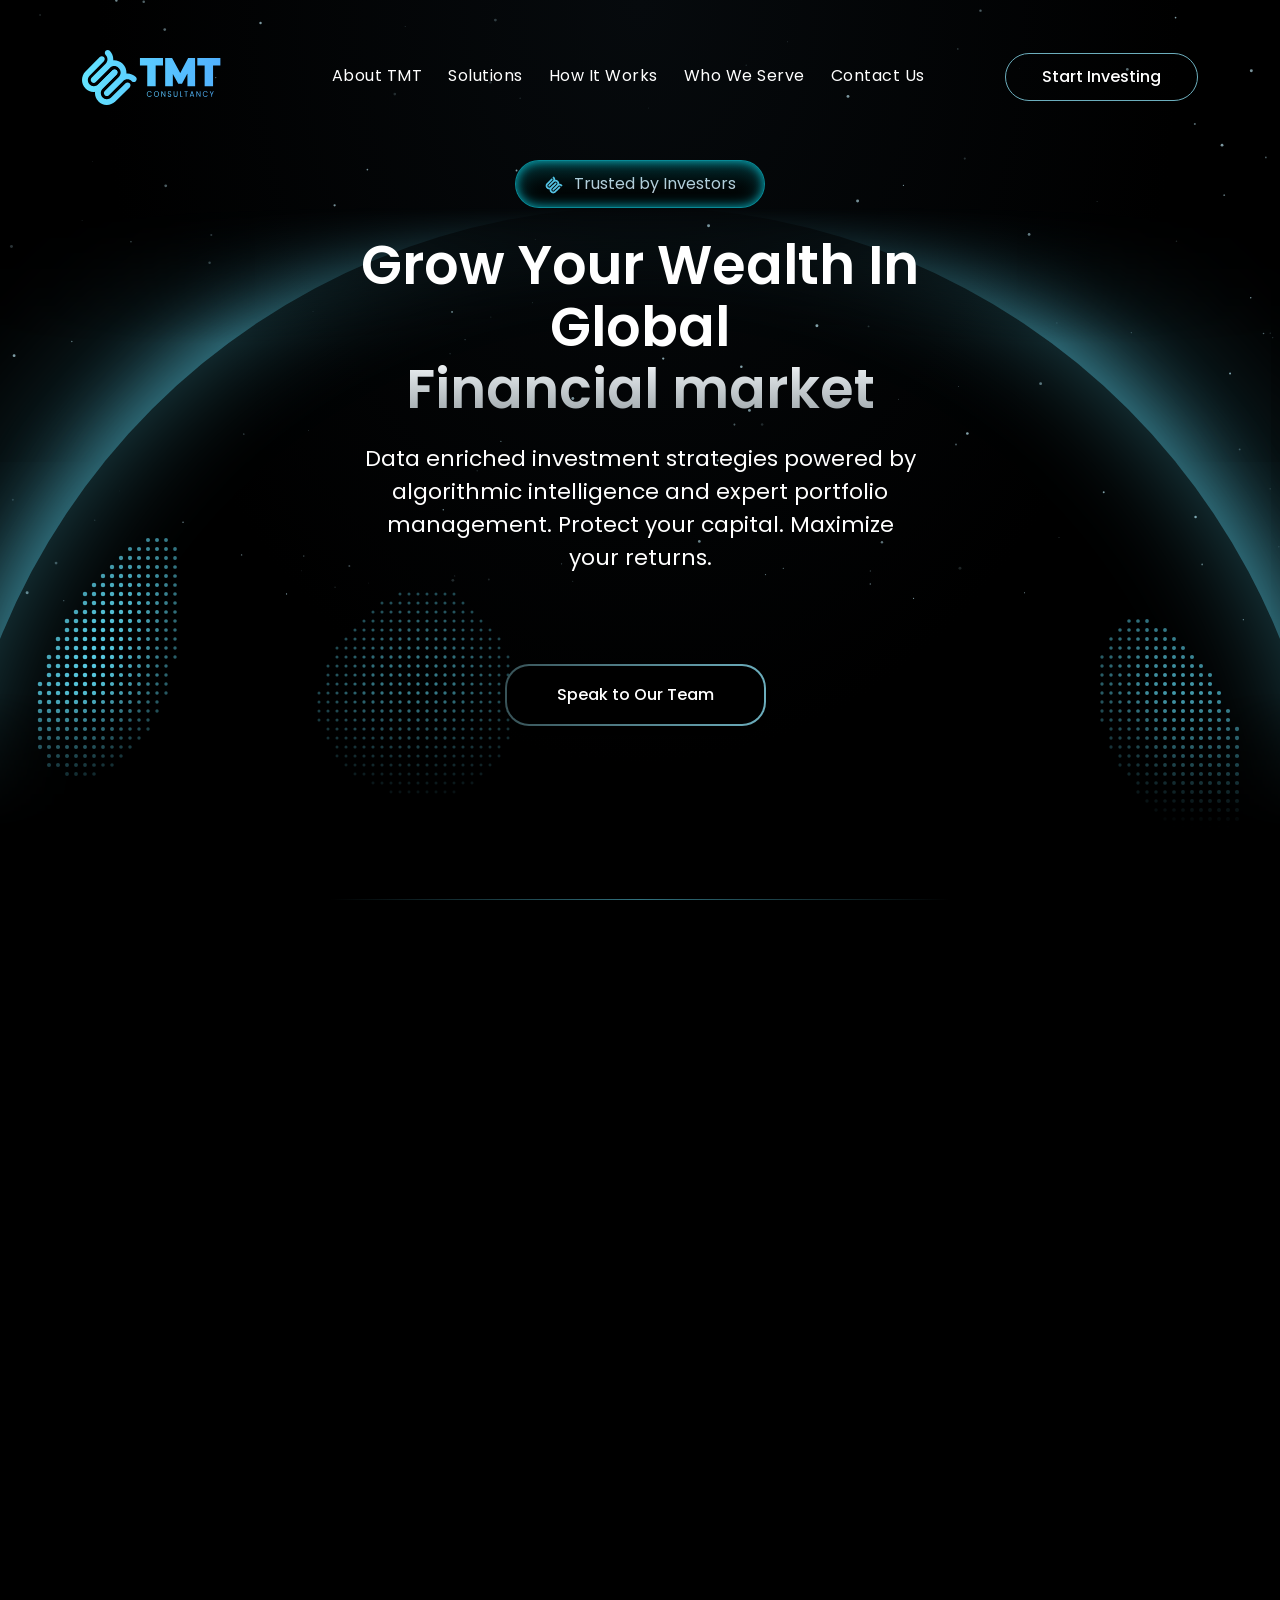
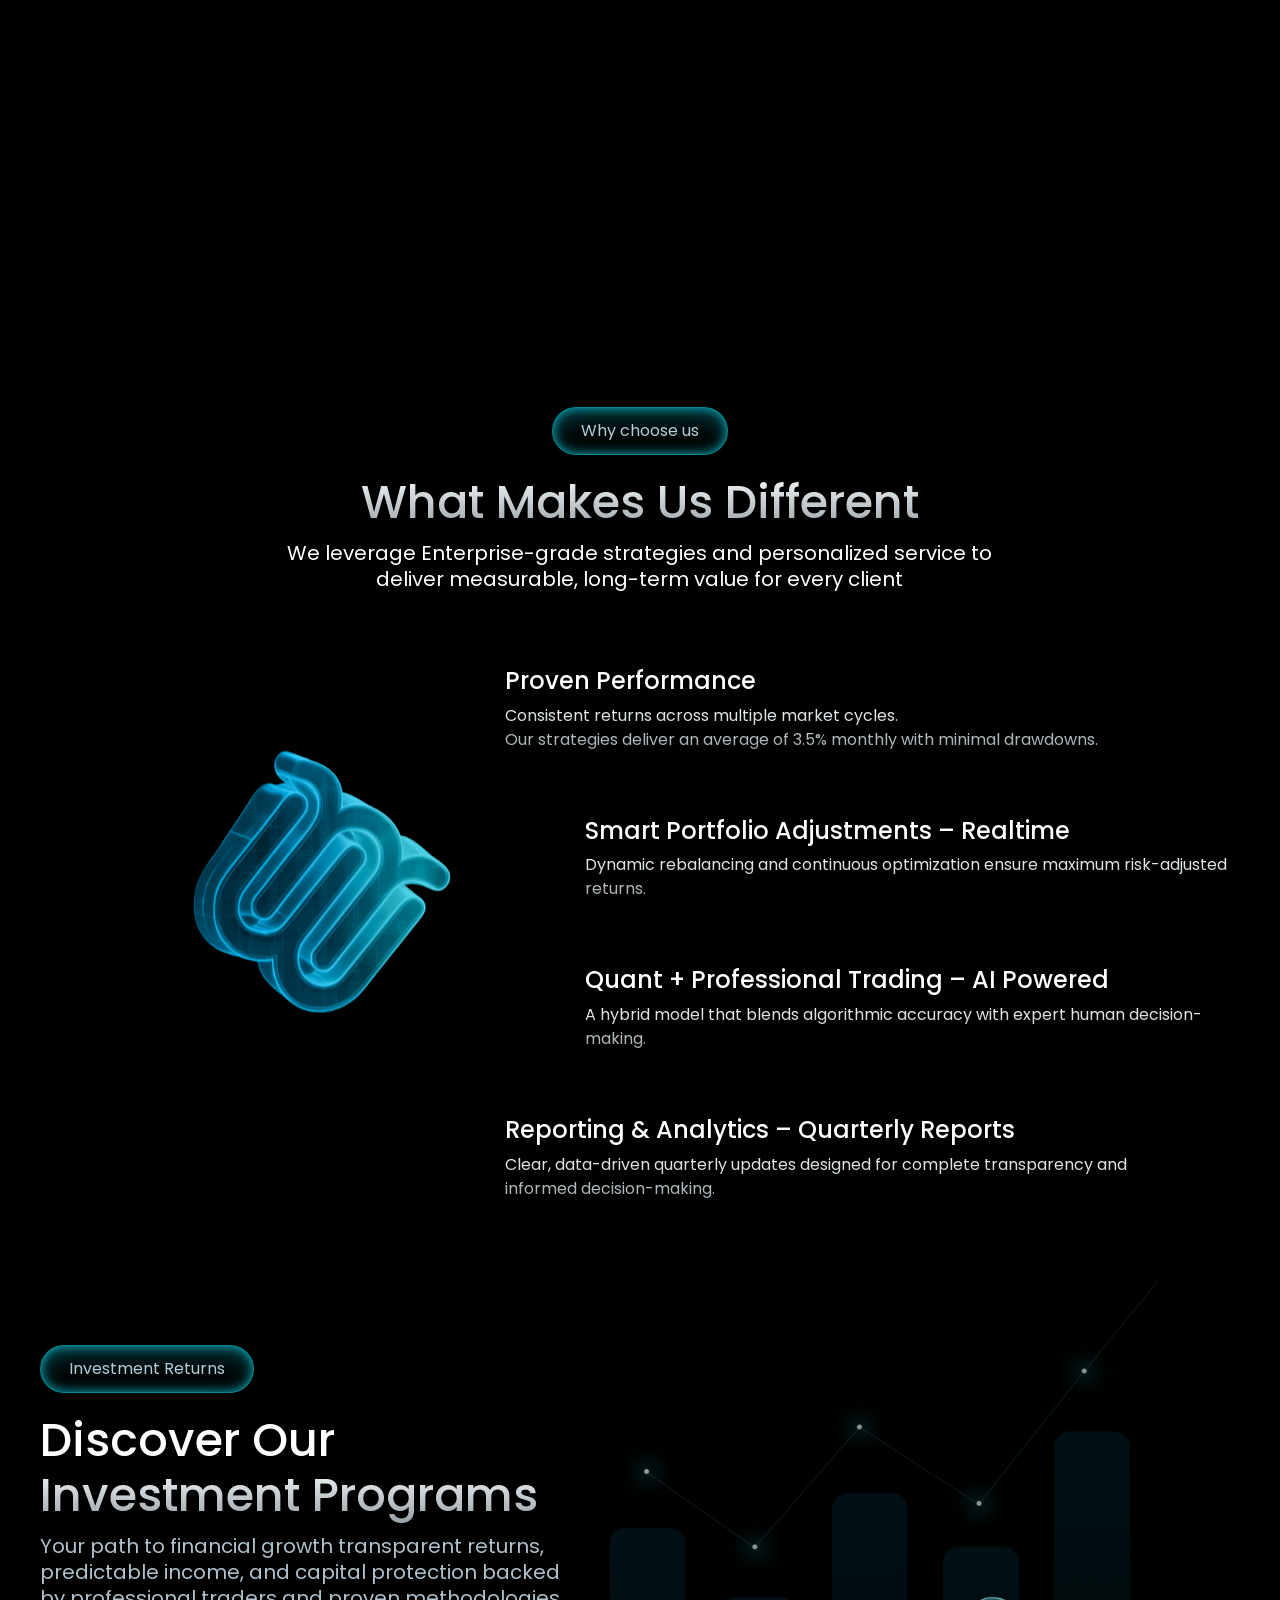
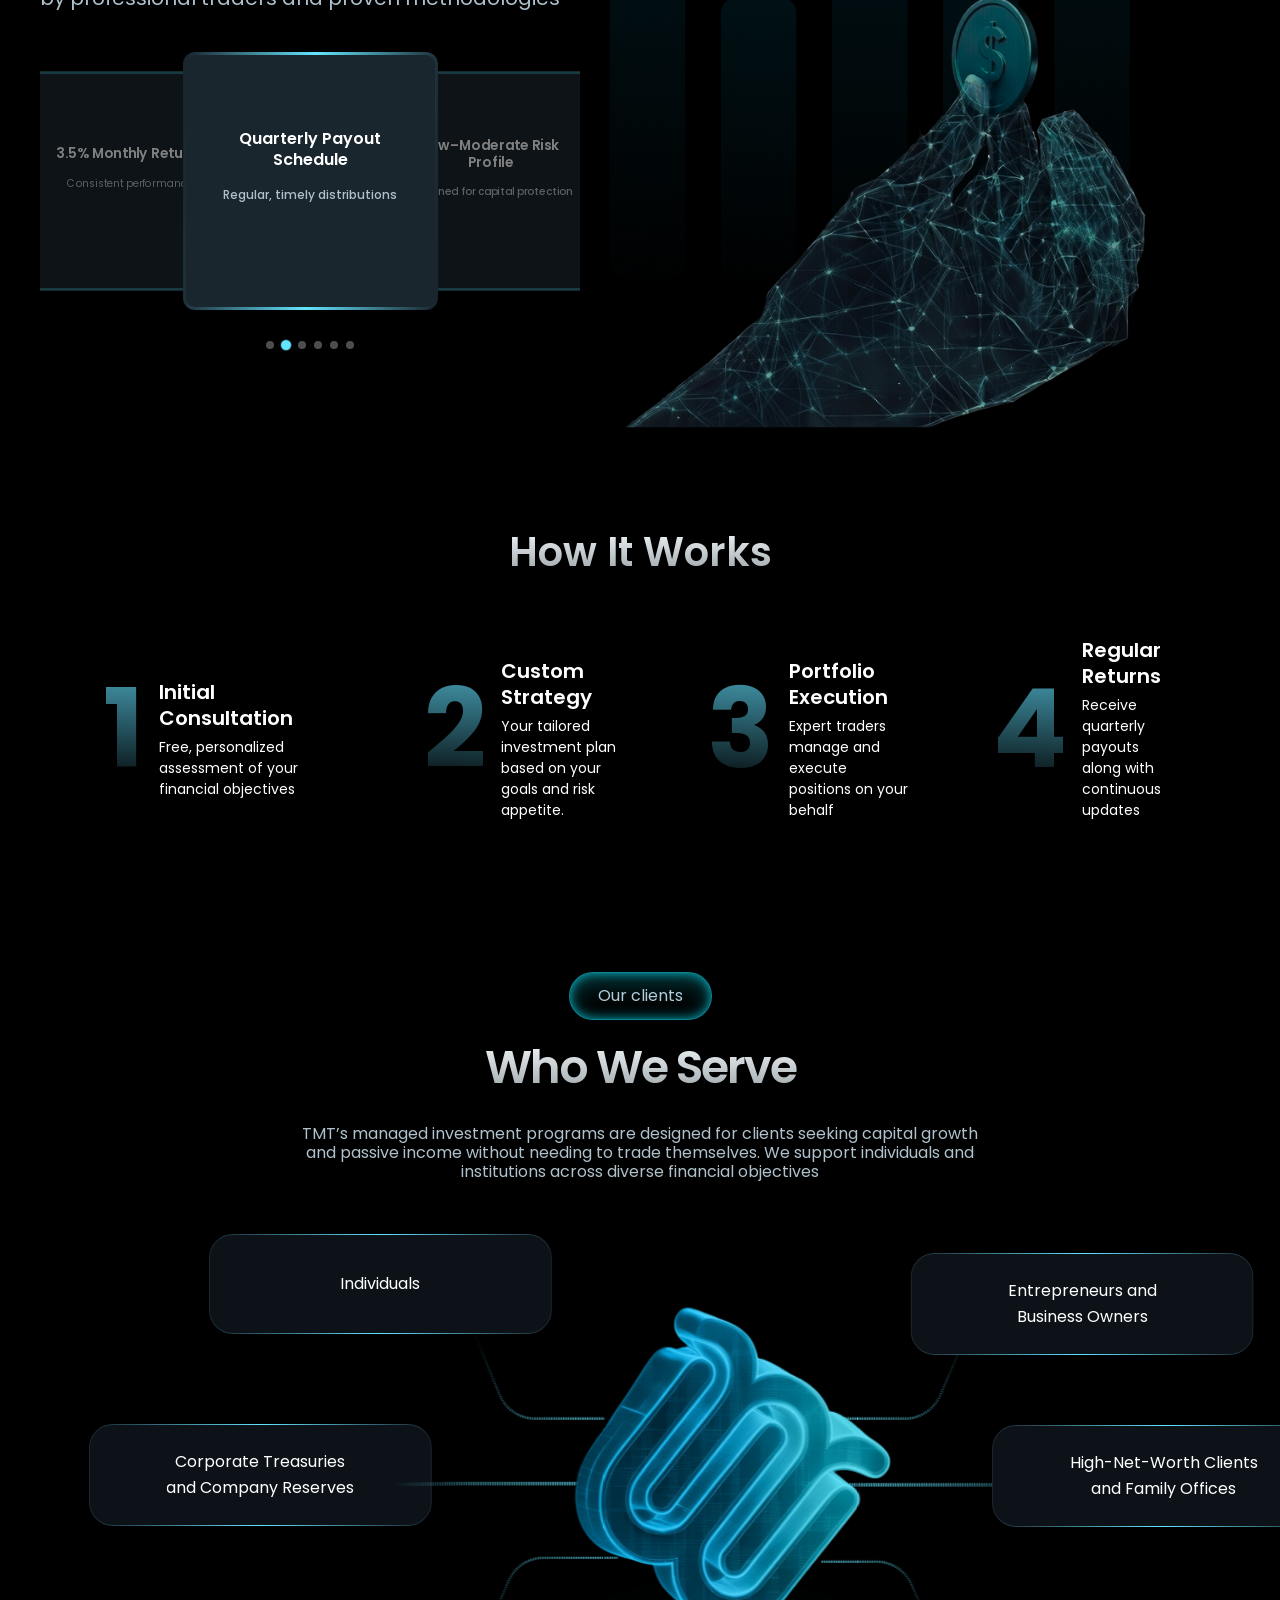
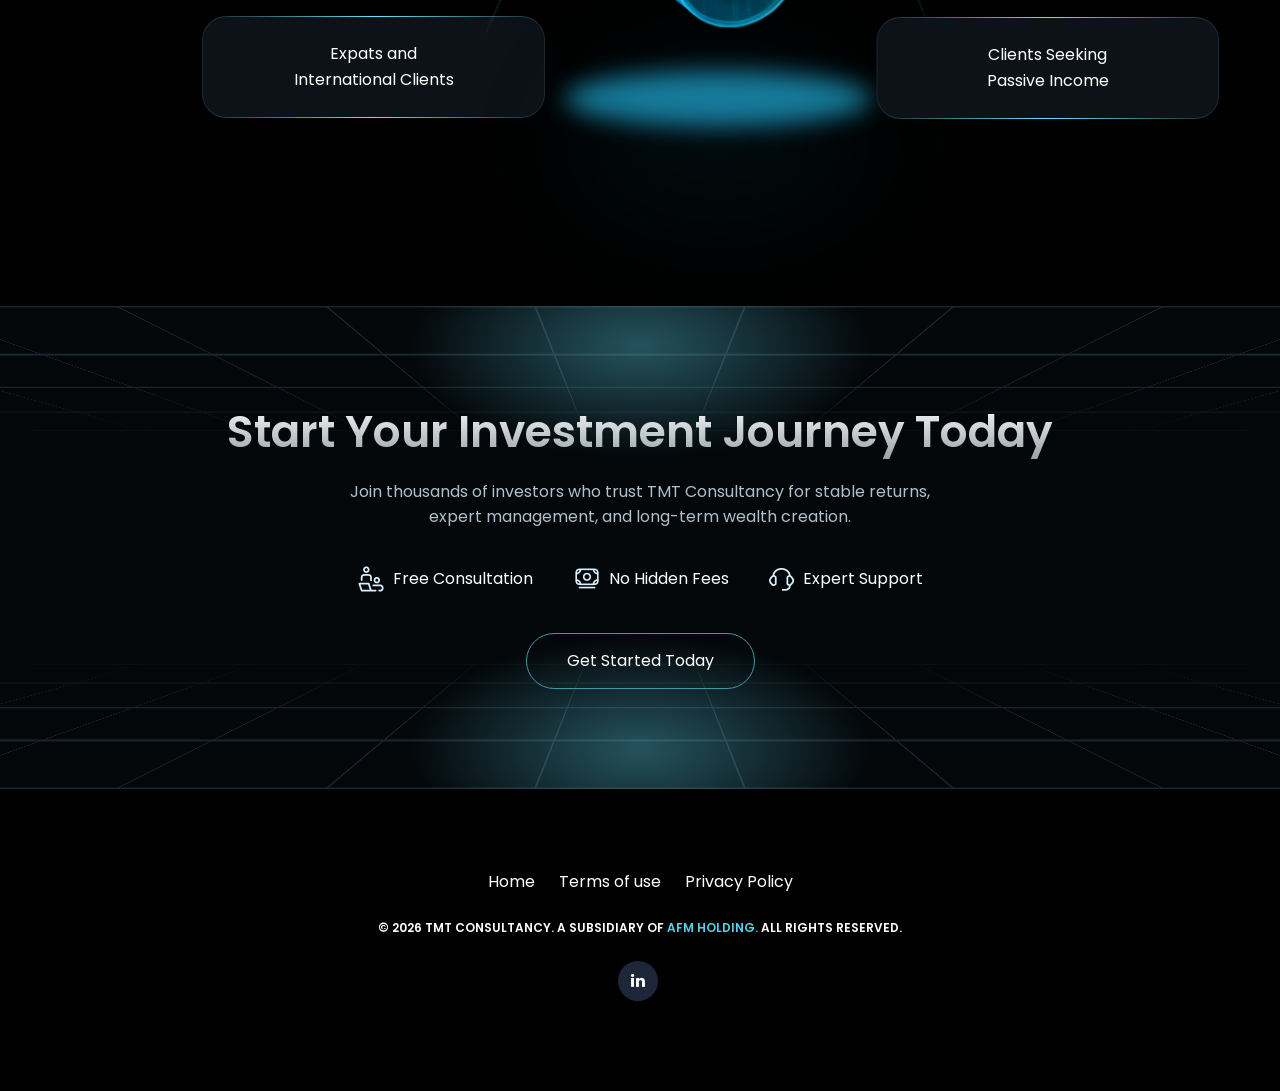
==== index.html @ 1e8ed080 "Fix broken Solutions section reveal caused by overflow-x fix The earlier html,body{overflow-x:hidden" ====
<!DOCTYPE html>
<html lang="en">

<head>
	<!-- Meta -->
	<meta charset="utf-8">
	<meta http-equiv="X-UA-Compatible" content="IE=edge">
	<meta name="viewport" content="width=device-width, initial-scale=1, shrink-to-fit=no">
	<!-- The above 3 meta tags *must* come first in the head; any other head content must come *after* these tags -->
	<meta name="description" content="TMT Consultancy - Cryptocurrency">
	<meta name="keywords"
		content="bitcoin, bitcoin landing, blockchain, cryptocurrency, Cryptocurrency advisor, ICO Agency, ICO Consulting, ico landing, ico template, ico token, ico website">
	<!-- SITE TITLE -->
	<title>TMT Consultancy - Cryptocurrency</title>
	<link rel="icon" type="image/png" href="./assets/img/logo-icon.png">
	<!-- Latest Bootstrap min CSS -->
	<link rel="stylesheet" href="assets/bootstrap/css/bootstrap.min.css">
	<!-- Google Font -->
	<link href="https://fonts.googleapis.com/css?family=Quicksand:300,400,500,600,700&display=swap&subset=latin-ext"
		rel="stylesheet">
	<link rel="preconnect" href="https://fonts.googleapis.com">
	<link rel="preconnect" href="https://fonts.gstatic.com" crossorigin>
	<link href="https://fonts.googleapis.com/css2?family=Poppins:wght@400;500;600;700&display=swap" rel="stylesheet">
	<!-- Font Awesome CSS -->
	<link rel="stylesheet" href="assets/fonts/font-awesome.min.css">
	<link rel="stylesheet" href="assets/fonts/themify-icons.css">
	<link rel="stylesheet" href="assets/css/materialdesignicons-min.css">
	<!--- owl carousel Css-->
	<link rel="stylesheet" href="assets/owlcarousel/css/owl.carousel.css">
	<link rel="stylesheet" href="assets/owlcarousel/css/owl.theme.css">
	<!-- animate CSS -->
	<link rel="stylesheet" href="assets/css/animate.css">
	<!-- MAGNIFIC CSS -->
	<link rel="stylesheet" href="assets/css/magnific-popup.css">
	<!-- Style CSS -->
<link rel="stylesheet" href="assets/css/style-two.css">
	<!-- HTML5 shim and Respond.js IE8 support of HTML5 elements and media queries -->
	<!-- WARNING: Respond.js doesn't work if you view the page via file:// -->
	<!--[if lt IE 9]>
		  <script src="https://oss.maxcdn.com/html5shiv/3.7.2/html5shiv.min.js"></script>
		  <script src="https://oss.maxcdn.com/respond/1.4.2/respond.min.js"></script>
		<![endif]-->
</head>

<style>
	html,
	body {
		font-family: 'Poppins', -apple-system, BlinkMacSystemFont, 'Segoe UI', Roboto, sans-serif;
	}

	.home_bg {
		position: relative;
		background-image: url('./assets/img/hero-bg.svg');
		background-repeat: no-repeat;
		background-size: 100% 100%;
		overflow: hidden;
	}

	


	/* Mobile version */
	@media (max-width: 768px) {
		.home_bg {
			background-image: url('./assets/img/mob-bg2.png');
			background-size: cover;
			background-position: center;
		}

		.home_bg::before {
			display: none;
			animation: none;
		}

		.arc-aura {
			display: none;
		}
	}

	.hero-grad {
		background: linear-gradient(to bottom, #ffff 0%, #dfe4e7 23%, #98a1a5 100%);
		-webkit-background-clip: text;
		-webkit-text-fill-color: transparent;
		padding: 0px 0px;
		display: block;
	}

	.btn_tmt:hover {
		background: #000;
		transform: translateY(-2px);
	}

	.navbar .navbar-nav .nav-link {
		color: #fff;
		/* default color */
		transition: color 0.3s ease;
	}

	.navbar .navbar-nav .nav-link:hover {
		color: #499FE5 !important;
	}

	#home {
		display: flex;
		align-items: center;
		/* vertical center */
	}

	.btn-inner-glow {
		font-family: 'Poppins', sans-serif;
		display: inline-flex;
		align-items: center;
		gap: 10px;
		margin-top: 200px;
		padding: 10px 28px;
		border-radius: 999px;
		font-size: 16px;
		color: #fff;
		background: #000;
		border: 1px solid rgba(14, 229, 248, 0.6);
		position: relative;
		cursor: pointer;

		/* INNER GLOW */
		box-shadow:
			inset 0 0 10px rgba(14, 229, 248, 0.6),
			inset 0 0 20px rgba(14, 229, 248, 0.3);

		backdrop-filter: blur(6px);
		transition: all 0.3s ease;
	}

	@media (max-width: 768px) {
		.btn-inner-glow {
			font-family: 'Poppins', sans-serif;
			font-weight: 400;

			font-size: 12px !important;

			line-height: 110.00000000000001%;
			letter-spacing: 0px;
			text-align: center;

		}
	}



	/* Soft inner highlight (top shine) */
	.btn-inner-glow::before {
		content: "";
		position: absolute;
		inset: 0;
		border-radius: 999px;
		background: linear-gradient(180deg,
				rgba(14, 229, 248, 0.25) 0%,
				transparent 70%);
		opacity: 0.6;
		pointer-events: none;
	}

	/* Icon */
	.btn-inner-glow .icon {
		color: #0EE5F8;
	}

	/* Hover = stronger inner glow */
	.btn-inner-glow:hover {
		box-shadow:
			inset 0 2px 8px rgba(14, 229, 248, 0.7),
			inset 0 -2px 8px rgba(14, 229, 248, 0.4);
	}

	.hero-text p {
		margin: 0 auto;
		/* centers the block */
		text-align: center;
		/* centers the text */
	}

	#home .hero-text p {
		width: 65%;
	}


	.about_p {
		color: #fff;
		font-family: 'Poppins', sans-serif;
		font-weight: 400;
		font-size: 20px;
		leading-trim: NONE;
		line-height: 140%;
		letter-spacing: 0px;
		text-align: center;
		vertical-align: middle;
		margin-top: 25px;
		margin-bottom: 35px;
	}

	/* Grid container */
	.programs__grid {
		display: grid;
		grid-template-columns: repeat(3, 1fr);
		/* desktop */
		gap: 20px;
		justify-content: center;
	}

	/* Card container */
	.program-card {
		position: relative;
		overflow: hidden;

		width: 100%;
		min-height: 160px;
		padding: 35px 40px;

		border: 1px solid #347481;
		border-radius: 40px;
		background: #151515;

		transition: border-color 0.2s ease, box-shadow 0.2s ease;
	}

	.program-card::before {
		content: "";
		position: absolute;
		inset: 0;
		pointer-events: none;

		opacity: 0;

		background: radial-gradient(circle at 0% 50%,
				rgba(156, 234, 250, 0.829) 0%,
				rgba(100, 229, 255, 0.15) 25%,
				transparent 60%);

		filter: blur(25px);
		transform: translateX(-40%);
	}

	.program-card:hover::before {
		opacity: 1;
		animation: glowSweep 4s linear infinite;
	}

	@keyframes glowSweep {
		0% {
			transform: translateX(-20%);
			opacity: 0;
		}

		5% {
			opacity: 0.9;
		}

		25% {
			opacity: 1;
		}

		55% {
			opacity: 1;
		}

		85% {
			opacity: 1;
		}

		98% {
			opacity: 1;
		}

		100% {
			transform: translateX(80%);
			opacity: 1;
		}
	}

	.program-card:hover {
		border: 3.5px solid #37A0B5;
		/* box-shadow: 0 0 20px rgba(100, 229, 255, 0.15); */
		/* background-color: #172128; */
	}

	/* Title */
	.program-card__title {
		font-size: 16px;
		font-weight: 600;
		color: #fff;
		margin-bottom: 20px;
	}

	/* Description */
	.program-card__desc {
		font-size: 12px;
		font-weight: 400;
		color: #fff;
		line-height: 1.5;
	}

	/* Tablet (optional improvement) */
	@media (max-width: 992px) {
		.programs__grid {
			grid-template-columns: repeat(2, 1fr);
		}
	}

	@media (max-width:768px) {
		#solutions .programs-carousel {
			position: relative;
		}

		#solutions .programs__grid {
			position: relative;
			height: 420px;
			overflow: hidden;
		}

		/* IMPORTANT: reset default grid behavior */
		#solutions .program-card {
			position: absolute;
			top: 50%;
			left: 50%;
			width: 85%;
			height: 50px;
			transform: translate(-50%, -50%) scale(0.8);
			opacity: 0;
			transition: all 0.5s ease;
			padding: 15px 20px;
			min-height: 120px;
			pointer-events: none;
		}

		#solutions .program-card__title {
			font-family: 'Poppins', sans-serif;
			font-weight: 600;

			font-size: 16px;
			margin-bottom: 15px;
			line-height: 140%;
			letter-spacing: -0.5px;
			text-align: center;


		}

		#solutions .program-card__desc {
			font-family: 'Poppins', sans-serif;
			font-weight: 400;
			font-size: 12px !important;

			line-height: 140%;
			letter-spacing: -0.5px;
			color: #FFFFFF;

		}

		/* ACTIVE CARD (center) */
		#solutions .program-card.active {
			opacity: 1;
			transform: translate(-50%, -50%) scale(1);
			z-index: 3;
			pointer-events: auto;
		}

		#solutions .program-card.prev {
			opacity: 0.5;
			transform: translate(-50%, -135%) scale(0.88);
			z-index: 2;
		}

		#solutions .program-card.prev .program-card__title,
		#solutions .program-card.next .program-card__title {
			font-size: 12px;
			margin-top: 5px;
		}

		#solutions .program-card.prev .program-card__desc,
		#solutions .program-card.next .program-card__desc {
			font-size: 10px !important;
		}


		#solutions .program-card.next {
			opacity: 0.5;
			transform: translate(-50%, 35%) scale(0.88);
			z-index: 2;
		}

		/* HIDDEN CARDS */
		#solutions .program-card.hidden {
			opacity: 0;
			transform: translate(-50%, -50%) scale(0.7);
			z-index: 1;
		}

		#solutions .scroll-dots {
			position: absolute;
			right: 10px;
			/* 👈 bring inside screen */
			top: 50%;
			transform: translateY(-50%);
			z-index: 9999;

			display: flex;
			flex-direction: column;
			gap: 10px;
		}

		#solutions .scroll-dots .dot {
			width: 8px;
			height: 8px;
			border-radius: 50%;
			background: rgba(255, 255, 255, 0.3);
			transition: all 0.3s ease;
		}

		#solutions .scroll-dots .dot.active {
			height: 24px;
			border-radius: 20px;
			background: #fff;
		}
	}

	/* Optional scrollbar styling */
	.programs__grid::-webkit-scrollbar {
		width: 4px;
	}

	.programs__grid::-webkit-scrollbar-thumb {
		background: #64e5ff;
		border-radius: 10px;
	}

	.portfolio_list_img {
		display: flex;
		justify-content: center;
		align-items: center;
		height: 100%;
		position: relative;
	}


	.line {
		position: absolute;
		top: 50%;
		left: 50%;
		transform: translate(-50%, -50%);
	}

	#who-we-serve .portfolio_list_img {
		position: relative;
		min-height: 500px;
		display: flex;
		justify-content: center;
		align-items: center;

	}

	/* Hiding mob logo */
	#who-we-serve .mob-logo-who-we-serve {
		display: none;
	}

	@media only screen and (max-width:768px) {
		#who-we-serve .portfolio_list_img {
			min-height: 200px !important;
			display: flex;
			justify-content: center;
			align-items: center;
			width: 100%;
			transform: scale(0.9);

		}


		#who-we-serve .center-logo {
			display: none;
		}

		#who-we-serve .mob-logo-who-we-serve {
			display: block;
			width: 100%;
			height: auto;
		}

		#who-we-serve .buy_sell_list p {
			font-size: 12px;

		}

		#who-we-serve .buy_sell_list {
			min-height: 50px;
			padding: 15px;
			transform: none !important;
			margin-bottom: 15px;

		}

		#who-we-serve .row {
			flex-direction: column;
		}

		.portfolio_list_img {
			transform: none;
		}

		.logo-glow {
			position: relative;
			display: inline-block;
		}

		.logo-glow::after {
			content: '';
			position: absolute;
			left: 50%;
			bottom: -40px;
			transform: translateX(-50%);
			width: 66%;
			height: 40px;
			background: radial-gradient(ellipse at center, rgba(100, 229, 255, 0.8) 0%, rgba(100, 229, 255, 0.4) 40%, transparent 80%);
			filter: blur(4px);
			z-index: -1;
		}


	}

	#who-we-serve .logo-wrap {
		position: relative;
		display: flex;
		justify-content: center;
		align-items: center;
		min-height: 500px;
	}

	#who-we-serve .center-logo {
		transform: scale(1.2);
		z-index: 2;
	}

	/* ellipse glow */
	/* =========================
   INNER ELLIPSE (blur 15px)
========================= */
	.logo-wrap::after {
		content: "";
		position: absolute;

		width: 50%;
		height: 46px;

		left: 50%;
		top: 80%;
		transform: translateX(-50%);

		background: rgba(31, 170, 213, 0.85);
		opacity: 0.84;
		border-radius: 50%;

		filter: blur(10px);

		z-index: 1;
		pointer-events: none;
	}

	/* =========================
   OUTER GLOW (blur 55px)
========================= */
	.logo-wrap::before {
		content: "";
		position: absolute;

		width: 50%;
		height: 120px;

		left: 50%;
		top: 80%;
		transform: translateX(-50%);
		opacity: 0.35;

		background: rgba(31, 170, 213, 0.25);
		border-radius: 50%;

		filter: blur(55px);

		z-index: 0;
		pointer-events: none;
	}



	#who-we-serve .line-lt {
		transform: translate(-179%, -170%);
	}

	#who-we-serve .line-lm {
		transform: translate(-150%, -72%);
	}

	#who-we-serve .line-lb {
		transform: translate(-167%, 65%);
	}

	#who-we-serve .line-rt {
		transform: translate(76%, -170%);
	}

	#who-we-serve .line-rm {
		transform: translate(56%, -72%);
	}

	#who-we-serve .line-rb {
		transform: translate(85%, 85%);
	}

	/* ================= ORBIT / CIRCLE EFFECT ================= */

	/* LEFT COLUMN (push outward like arc left side of circle) */
	#who-we-serve .col-lg-4:first-child .buy_sell_list:nth-of-type(1) {
		transform: translate(37%, -60px);
	}

	#who-we-serve .col-lg-4:first-child .buy_sell_list:nth-of-type(2) {
		transform: translate(2%, 0);
	}

	#who-we-serve .col-lg-4:first-child .buy_sell_list:nth-of-type(3) {
		transform: translate(35%, 60px);
	}

	/* RIGHT COLUMN (mirror outward like arc right side of circle) */
	#who-we-serve .col-lg-4:last-child .buy_sell_list:nth-of-type(1) {
		transform: translate(20%, -40px);
	}

	#who-we-serve .col-lg-4:last-child .buy_sell_list:nth-of-type(2) {
		transform: translate(150px, 0);
	}

	#who-we-serve .col-lg-4:last-child .buy_sell_list:nth-of-type(3) {
		transform: translate(10%, 60px);
	}



	/* ROW: vertical center */

	/* ===== BASE ===== */
	#who-we-serve .row {
		display: flex;
		align-items: center;
		justify-content: space-between;
	}

	.buy_sell_list {
		width: 343px;
		min-height: 100px;
		padding: 24px;
		border: 1px solid transparent;
		border-radius: 24px;
		text-align: center;

		background:
			linear-gradient(#0C1217, #0C1217) padding-box,
			linear-gradient(272.29deg,
				#1A262E 1.73%,
				#64E5FF 50%,
				#1A262E 98.27%) border-box;

		transition: 0.3s ease;
		display: flex;
		align-items: center;
		justify-content: center;
	}

	/* CENTER IMAGE */
	.portfolio_list_img {
		display: flex;
		justify-content: center;
		align-items: center;
		transform: scale(1.2);
		width: clamp(320px, 40vw, 525px);
		max-width: none;
		height: auto;
	}




	/* ===== MOBILE RESET ===== */
	@media(max-width:768px) {
		#who-we-serve .row {
			flex-direction: column;
		}

		.buy_sell_list {
			transform: none !important;
			width: 100%;
		}

		.portfolio_list_img {
			transform: none;
		}
	}

	/* Rotation animation */
	@keyframes rotate360 {
		from {
			transform: rotate(0deg);
		}

		to {
			transform: rotate(360deg);
		}
	}

	.h2-font {
		font-size: 44px;
		font-weight: 500;
	}


	@media (max-width: 567px) {
		.h2-font {
			font-size: 26px;
		}
	}

	/* ===== CONTAINER ===== */
	.tmt1-container {
		max-width: 1200px;
		margin: 0 auto;
		/* padding:0 20px; */
	}

	/* ===== ROW ===== */
	.tmt-row {
		display: flex;
		align-items: center;
		justify-content: space-between;
		flex-wrap: wrap;
	}

	/* ===== COLUMNS ===== */
	.tmt-col-lg-8 {
		flex: 0 0 66.66%;
	}

	.tmt-col-lg-4 {
		flex: 0 0 33.33%;
	}

	.download_area .tmt-col-lg-8 {
		flex: 0 0 45%;
		max-width: 45%;
	}

	.download_area .tmts-col-lg-4 {
		flex: 0 0 55%;
		max-width: 55%;
	}

	@media (min-width: 992px) {
		.download_area .tmt-col-lg-8 {
			flex: 0 0 45%;
			max-width: 45%;
		}

		.download_area .tmts-col-lg-4 {
			flex: 0 0 55%;
			max-width: 55%;
		}
	}

	@media (max-width: 991px) {

		.download_area .tmt-col-lg-8,
		.download_area .tmts-col-lg-4 {
			flex: 0 0 100%;
			max-width: 100%;
		}

		.download_area .app_img {
			justify-content: center;
			margin-top: 30px;
		}
	}

	/* ===== MOBILE ===== */
	@media(max-width:768px) {

		.tmt-col-lg-8,
		.tmt-col-lg-4 {
			flex: 0 0 100%;
		}

		.carousel {
			height: 220px;
			overflow: hidden;
		}

		.program-card-scroll {
			min-width: 50%;
		}

		.program-card-scroll.left {
			transform: translateX(-70px) scale(.8);
		}

		.program-card-scroll.right {
			transform: translateX(70px) scale(.8);
		}

		.program-card-scroll.active {
			transform: translateX(0) scale(1);
		}
	}

	/* ===== TEXT ===== */
	.app-text h2 {
		margin: 0 0 10px 0;
		font-weight: 500;
		font-family: 'Poppins', sans-serif;
		font-size: 46px;
	}

	.download_area .app-text p {
		margin-bottom: 30px;
		font-family: 'Poppins', sans-serif;
		font-weight: 400;
		font-size: 20px;
		color: #AEC1CC;
		;
	}

	/* ===== CAROUSEL ===== */
	.carousel {
		position: relative;
		height: 280px;
		display: flex;
		align-items: center;
		justify-content: center;
		overflow: hidden;
		margin-top: 20px;
	}

	/* ===== CARD ===== */
	.program-card-scroll {
		position: absolute;

		width: 255px;
		height: 258px;

		padding: 24px;
		gap: 10px;

		border: 3px solid #347481;
		border-radius: 12px;

		background: #1A262E;

		display: flex;
		flex-direction: column;
		justify-content: center;
		align-items: center;

		text-align: center;

		transition: all .5s ease;
		opacity: .3;
		transform: scale(.75);

		box-sizing: border-box;
	}

	/* ===== TEXT FIX ===== */
	.program-card-scroll h4 {
		display: block;
		width: 100%;
		margin: 0 0 6px 0;
		line-height: 1.3;
	}

	.program-card-scroll p {
		display: block;
		width: 100%;
		margin: 0;
		line-height: 1.4;
	}

	/* ===== ACTIVE ===== */
	.program-card-scroll.active {
		transform: scale(1);
		opacity: 1;
		z-index: 5;
		border: 3px solid transparent;
		border-radius: 12px;

		background:
			linear-gradient(#1A262E, #1A262E) padding-box,
			linear-gradient(272.29deg,
				#1A262E 1.73%,
				#64E5FF 50%,
				#1A262E 98.27%) border-box;
	}

	/* ===== SIDE ===== */
	.program-card-scroll.left {
		transform: translateX(-180px) scale(.85);
		opacity: .5;
	}

	.program-card-scroll.right {
		transform: translateX(180px) scale(.85);
		opacity: .5;
	}

	/* ===== HIDDEN ===== */
	.program-card-scroll.hidden {
		opacity: 0;
		transform: scale(.6);
	}

	/* ===== DOTS ===== */
	.programs__dots {
		display: flex;
		justify-content: center;
		gap: 8px;
		margin-top: 20px;
		margin-bottom: 15px;
	}

	.dot {
		width: 8px;
		height: 8px;
		border-radius: 50%;
		background: rgba(255, 255, 255, .3);
		cursor: pointer;
	}

	.dot.active {
		background: #64e5ff;
		transform: scale(1.3);
	}

	/* IMAGE */
	.app_img {
		display: flex;
		justify-content: flex-end;
	}

	.coin-wrap {
		position: relative;
		display: inline-block;
	}


	.app_img img {
		width: 100%;
		max-width: none;
		height: auto;
		display: block;
		animation: glow 5s ease-in-out infinite;
	}

	@keyframes glow {

		0%,
		100% {
			filter:
				brightness(1.1) saturate(1) contrast(1.1) drop-shadow(0 0 10px rgba(0, 180, 255, 0.6)) drop-shadow(0 0 25px rgba(0, 180, 255, 0.4));
		}

		50% {
			filter:
				brightness(1.2) saturate(1.3) contrast(1.2) drop-shadow(0 0 20px rgba(0, 180, 255, 0.85)) drop-shadow(0 0 50px rgba(0, 180, 255, 0.55));
		}
	}
	
	.hand-img {
		/* animation: floatHand 4s ease-in-out infinite; */
		transform-origin: center;
	}


	/* for investment programs */
	/* DEFAULT (DESKTOP) */
	.download_area.section-padding {
		/* padding: 100px; */
	}

	.download_area {
		padding-bottom: 70px;
	}

	/* MOBILE */
	@media (max-width: 768px) {
		.download_area {
			padding: 20px;
		}
	}

	.right .item {
		opacity: 1 !important;
		transform: none !important;
		visibility: visible !important;
	}

	body{
		overflow-x: hidden;
		max-width: 100%;
	}

	/* ===================================================================
	   HERO — dot-matrix globe (added on top of the existing hero styles;
	   nothing above this block was changed, this only overrides/extends
	   #home / .home_bg / .btn-inner-glow via higher-specificity selectors)
	   =================================================================== */
	:root{
		--globe-d: min(1380px, 150vw);
	}

	#home.home_bg{
		position: relative;
		display: flex;
		align-items: flex-start;
		justify-content: center;
		overflow: hidden;
		min-height: 100vh;
		padding-top: 160px;
		background: radial-gradient(ellipse at 50% 0%, #060a0d 0%, #000 60%);
	}

	#stars{ position: absolute; inset: 0; z-index: 0; }

	.hero-inner{
		position: relative; z-index: 5;
		text-align: center;
		max-width: 760px;
		padding: 0 24px;
	}
	.hero-inner .btn-inner-glow{ margin-top: 0; margin-bottom: 26px; }
	.hero-inner h2{
		font-size: clamp(32px,5.4vw,54px);
		font-weight: 600; line-height: 1.15;
		margin-bottom: 22px;
		color: #fff;
	}
	.hero-inner p{ max-width: 560px; margin: 0 auto 10px; }

	.globe-frame{
		position: absolute;
		top: calc(var(--globe-d) * 0.15); left: 0; right: 0;
		height: calc(var(--globe-d) * 0.45);
		overflow: hidden;
		z-index: 1;
		pointer-events: none;
		mask-image: linear-gradient(to bottom, transparent 0%, rgba(0,0,0,.5) 10%, black 22%, black 78%, transparent 100%);
		-webkit-mask-image: linear-gradient(to bottom, transparent 0%, rgba(0,0,0,.5) 10%, black 22%, black 78%, transparent 100%);
	}
	.globe-wrap{
		position: absolute;
		left: 50%; bottom: calc(var(--globe-d) * -0.55);
		transform: translateX(-50%);
		width: var(--globe-d);
		height: var(--globe-d);
		pointer-events: none;
	}
	#globeCanvas{ width: 100%; height: 100%; display: block; }
	.globe-rim{
		position: absolute; inset: 0; border-radius: 50%;
		box-shadow:
			0 0 70px 16px rgba(100,229,255,.45),
			0 0 160px 55px rgba(100,229,255,.25),
			inset 0 0 110px rgba(100,229,255,.32);
		pointer-events: none;
	}

	.hero-divider{
		position: absolute; left: 50%; bottom: 0; transform: translateX(-50%);
		width: min(620px, 72%); height: 1px; z-index: 4; overflow: hidden;
		background: linear-gradient(90deg, transparent, rgba(100,229,255,.5), transparent);
	}
	.hero-divider::after{
		content: ''; position: absolute; top: 0; left: -30%; width: 30%; height: 100%;
		background: linear-gradient(90deg, transparent, rgba(255,255,255,.95), transparent);
		animation: dividerShimmer 3.4s ease-in-out infinite;
	}
	@keyframes dividerShimmer{
		0%{ left: -30%; }
		55%{ left: 100%; }
		100%{ left: 100%; }
	}

	@media(min-width:761px) and (max-width:1024px){
		#home.home_bg{ padding-top: 130px; }
		.hero-inner{ max-width: 580px; }
	}
	@media(max-width:760px){
		#home.home_bg{ padding-top: 92px; }
		.hero-inner{ max-width: 100%; padding: 0 22px; }
		.hero-inner h2{ font-size: clamp(28px,8vw,38px); }
	}
	@media(max-width:420px){
		#home.home_bg{ padding-top: 76px; }
	}
	@media (prefers-reduced-motion: reduce){
		.hero-divider::after{ animation: none; left: 30%; width: 40%; }
	}

	#solutions .text-center,
	#solutions .programs-carousel{
		opacity: 0;
		transform: translateY(46px);
		will-change: opacity, transform;
	}
	@media (prefers-reduced-motion: reduce){
		#solutions .text-center,
		#solutions .programs-carousel{ opacity: 1 !important; transform: none !important; }
	}

	/* ================= MOBILE / TABLET NAV ================= */
	@media (max-width: 991.98px){
		#navbar .navbar-toggler{
			width: 28px; height: 20px; padding: 0; border: 0; background: none;
			display: flex; flex-direction: column; justify-content: space-between;
			position: relative; z-index: 1200;
		}
		#navbar .navbar-toggler:focus{ box-shadow: none; outline: none; }
		#navbar .navbar-toggler .mdi-menu{ display: none; }
		#navbar .navbar-toggler .burger-bar{
			display: block; width: 100%; height: 2px; border-radius: 2px;
			background: #fff; transform-origin: center;
			transition: transform .3s ease, opacity .2s ease;
		}
		#navbar .navbar-toggler[aria-expanded="true"] .burger-bar:nth-child(1){ transform: translateY(9px) rotate(45deg); }
		#navbar .navbar-toggler[aria-expanded="true"] .burger-bar:nth-child(2){ opacity: 0; }
		#navbar .navbar-toggler[aria-expanded="true"] .burger-bar:nth-child(3){ transform: translateY(-9px) rotate(-45deg); }

		#navbarCollapse{
			position: fixed;
			inset: 0;
			width: 100%;
			height: 100vh !important;
			margin: 0;
			padding: 90px 32px 40px;
			border: 0;
			border-radius: 0;
			box-shadow: none;
			background: linear-gradient(180deg, #070b0e 0%, #000 100%);
			z-index: 1100;
			overflow-y: auto;
			opacity: 0;
			transform: translateY(-14px);
			transition: opacity .3s ease, transform .3s ease;
		}
		#navbarCollapse.collapsing{
			display: flex !important;
			flex-direction: column;
			justify-content: center;
			align-items: center;
			transition: none !important;
		}
		#navbarCollapse.show{
			display: flex !important;
			flex-direction: column;
			justify-content: center;
			align-items: center;
			opacity: 1;
			transform: translateY(0);
		}
		#navbarCollapse .navbar-nav{
			margin: 0 0 32px !important;
			width: 100%;
			max-width: 320px;
		}
		#navbarCollapse .navbar-nav li{
			border-bottom: 1px solid rgba(255,255,255,.08);
			text-align: center;
		}
		#navbarCollapse .navbar-nav li:last-child{ border-bottom: 0; }
		#navbarCollapse .navbar-nav li a{
			font-size: 19px !important;
			padding: 16px 8px !important;
			display: block;
			margin: 0 !important;
		}
		#navbarCollapse .d-flex{
			width: 100%;
			max-width: 280px;
		}
		#navbarCollapse .btn_tmt{
			display: block; width: 100%; text-align: center;
		}

		body.nav-open{ overflow: hidden; }
	}

	/* ================= CTA INTERACTIVE GRID ================= */
	.tmt_grid_bg{
		position: absolute; inset: 0; z-index: 0; overflow: hidden;
		perspective: 180px; perspective-origin: 50% 50%;
	}
	.tmt_grid_glow{
		position: absolute; left: 50%; width: 460px; height: 220px; border-radius: 50%;
		background: radial-gradient(ellipse, rgba(100,229,255,.35), transparent 72%);
		filter: blur(6px); pointer-events: none;
	}
	.tmt_grid_glow.top{ top: -70px; transform: translateX(-50%); }
	.tmt_grid_glow.bottom{ bottom: -70px; transform: translateX(-50%); }
	.tmt_grid_plane{
		position: absolute; left: 50%; width: 180%; height: 42%;
		display: grid; grid-template-columns: repeat(11, 1fr); grid-template-rows: repeat(5, 1fr);
	}
	.tmt_grid_top{
		top: 0; transform-origin: top center;
		transform: translateX(-50%) rotateX(-83deg);
		-webkit-mask-image: linear-gradient(to bottom, black 0%, black 35%, transparent 90%);
		mask-image: linear-gradient(to bottom, black 0%, black 35%, transparent 90%);
	}
	.tmt_grid_bottom{
		bottom: 0; transform-origin: bottom center;
		transform: translateX(-50%) rotateX(83deg);
		-webkit-mask-image: linear-gradient(to top, black 0%, black 35%, transparent 90%);
		mask-image: linear-gradient(to top, black 0%, black 35%, transparent 90%);
	}
	.tmt_grid_cell{
		border: 1px solid rgba(140,200,220,.16);
		background: rgba(100,229,255,0);
		transition: background .2s ease, border-color .2s ease, box-shadow .2s ease;
	}
	@media (max-width: 760px){
		.tmt_grid_plane{ width: 160%; height: 18%; }
	}
</style>

<body data-spy="scroll" data-offset="80">

	<!-- particles -->
	<!-- <div id="particles-js"></div>	 -->

	<!-- START PRELOADER -->
	<div class="preloader">
		<div class="spinner">
			<div class="double-bounce1"></div>
			<div class="double-bounce2"></div>
		</div>
	</div>
	<!-- END PRELOADER -->

	<!-- START NAVBAR -->
	<nav id="navbar" class="homepage navbar navbar-expand-lg fixed-top navbar-custom navbar-light sticky">
		<div class="container d-flex align-items-center justify-content-between">

			<!-- Logo (Left) -->
			<a class="navbar-brand" href="index.html">
				<img src="assets/img/tmt-logo.svg" alt="TMT Consultancy">
			</a>

			<!-- Mobile Toggle -->
			<button class="navbar-toggler" type="button" data-bs-toggle="collapse" data-bs-target="#navbarCollapse"
				aria-controls="navbarCollapse" aria-expanded="false" aria-label="Toggle navigation">
				<span class="burger-bar"></span>
				<span class="burger-bar"></span>
				<span class="burger-bar"></span>
			</button>

			<!-- Center Menu + Right Button -->
			<div class="collapse navbar-collapse justify-content-between" id="navbarCollapse">

				<!-- Empty div (helps center alignment) -->
				<div class="d-none d-lg-block"></div>

				<!-- Menu (Center) -->
				<ul class="navbar-nav mx-auto">
					<li class="nav-item"><a class="nav-link" href="about-us.html">About TMT</a></li>
					<li class="nav-item"><a class="nav-link" href="#solutions">Solutions</a></li>
					<li class="nav-item"><a class="nav-link" href="#how-it-works">How it works</a></li>
					<li class="nav-item"><a class="nav-link" href="#who-we-serve">Who we serve</a></li>
					<li class="nav-item"><a class="nav-link" href="contact-us.html">Contact Us</a></li>
				</ul>

				<!-- Button (Right) -->
				<div class="d-flex">
					<a href="contact-us.html" class="btn_tmt">Start Investing</a>
				</div>

			</div>
		</div>
	</nav>
	<!-- END NAVBAR -->

	<!-- START HOME -->
	<section id="home" class="home_bg">
		<canvas id="stars"></canvas>

		<div class="hero-inner" id="heroInner">
			<center><button class="btn-inner-glow fade-up delay-1"
					style="font-weight:400; font-size:16px; color:#B9CDD9">
					<span class="icon">
						<img src="./assets/img/logo-icon.png" alt="icon">
					</span>
					Trusted by Investors
				</button></center>
			<h2 class="fade-up delay-1">Grow Your Wealth In Global <span class="hero-grad">Financial
					market</span></h2>
			<p class="fade-up delay-2" style="font-size: 22px; line-height: 150%;">Data enriched investment
				strategies powered by
				algorithmic intelligence and expert portfolio management. Protect your capital. Maximize
				your returns.</p>
			<div class="home_btn fade-up delay-1">
				<center>
					<a href="contact-us.html" class="btn_two"
						style="box-shadow: inset 0 0 10px rgba(14, 229, 248, 0.6), inset 0 0 0px rgba(14, 229, 248, 0.3); padding: 16px 50px; margin-top: 50px;">
						Speak to Our Team
					</a>
				</center>
			</div>
		</div>

		<div class="globe-frame" id="globeFrame">
			<div class="globe-wrap" id="globeWrap">
				<canvas id="globeCanvas"></canvas>
				<div class="globe-rim"></div>
			</div>
		</div>

		<div class="hero-divider"></div>
	</section>
	<!-- END  HOME -->

	<!-- START ABOUT -->
	<section id="solutions" class=" section-padding" style="background-color: #000; padding-bottom: 70px;">
		<div class="container">
			<div class="text-center">
				<center><button class="btn-inner-glow fade-up delay-1"
						style="margin-top:0; margin-bottom:20px; font-family: 'Poppins', sans-serif; font-weight:400; font-size:16px; color:#B9CDD9">
						Our investment solutions
					</button></center>
				<h2 class="h2-font">
					Professionally Managed, Diversified <span class="hero-grad" style="font-weight: 500;">Investment
						Programs</span>
				</h2>

				<p class="about_pt" style="margin-top: 20px; margin-bottom: 10px; font-size: 20px; font-weight: 500;">
					Explore a
					wide range of investment programs designed to suit different financial
					goals,
					risk levels, and market preferences. Each portfolio is expertly managed for performance, security,
					and long-term value</p>
			</div>
			<div class="programs-carousel">
				<div class="programs__grid">
					<article class="program-card">
						<h3 class="program-card__title">Forex Investment</h3>
						<p class="program-card__desc">Trade major and minor currency pairs
							with structured risk management</p>
					</article>
					<article class="program-card">
						<h3 class="program-card__title">Commodity investment</h3>
						<p class="program-card__desc">Diversify into global commodities,
							including energy, agriculture, and metals</p>
					</article>
					<article class="program-card">
						<h3 class="program-card__title">Gold & Precious Metals</h3>
						<p class="program-card__desc">Safe-haven assets including gold, silver,
							and platinum.</p>
					</article>
					<article class="program-card">
						<h3 class="program-card__title">Index Solutions</h3>
						<p class="program-card__desc">Invest in major global indices like the
							S&P 500 and NASDAQ</p>
					</article>
					<article class="program-card">
						<h3 class="program-card__title">Futures Management</h3>
						<p class="program-card__desc">Strategic futures trading for hedging
							and speculative gains</p>
					</article>
					<article class="program-card">
						<h3 class="program-card__title">Options & Hedging Strategies</h3>
						<p class="program-card__desc">Protect and optimize your portfolio using
							advanced options.</p>
					</article>
					<article class="program-card">
						<h3 class="program-card__title">Stock Market Program</h3>
						<p class="program-card__desc">Access curated equity portfolios designed
							for sustainable growth</p>
					</article>
					<article class="program-card">
						<h3 class="program-card__title">CFD Portfolio</h3>
						<p class="program-card__desc">Access multiple markets through
							flexible CFD trading</p>
					</article>
				</div>
				<div class="scroll-dots">
					<span class="dot active"></span>
					<span class="dot"></span>
					<span class="dot"></span>
					<span class="dot"></span>
					<span class="dot"></span>
					<span class="dot"></span>
					<span class="dot"></span>
					<span class="dot"></span>

				</div>
			</div>
	</section>
	<!-- END ABOUT -->

	<section class="section1" style="margin-top:0;">
		<div class="container">
			<div class="text-center">
				<center><button class="btn-inner-glow fade-up delay-1"
						style="margin-top:0; margin-bottom:20px; font-family: 'Poppins', sans-serif; font-weight:400; font-size:16px; color:#B9CDD9;">
						Why choose us
					</button></center>
				<h2 class="hero-grad"
					style="font-size: 46px; font-family: 'Poppins', sans-serif; font-weight: 500;  margin-bottom:0px">
					What Makes Us Different</h2>
				<p class="about_pt" style="font-size: 20px;margin-top:10px; margin-bottom: 10px;">We leverage
					Enterprise-grade strategies and personalized service to deliver measurable, long-term value for
					every client</p>
			</div>
		</div>

		<div class="content">
			<div class="left">
				<div class="float-img">
					<div class="logo-wrapper">
						<img src="assets/img/logo-vertical.svg" alt="" width="300px">
					</div>
				</div>
			</div>

			<div class="right">
				<div class="item">
					<h3 style="font-size: 24px; font-weight: 500;">Proven Performance</h3>
					<p class="hero-grad" style="font-size: 16px; font-weight: 400;">
						Consistent returns across multiple market cycles. <br>
						Our strategies deliver an average of 3.5% monthly with minimal drawdowns.
					</p>
				</div>

				<div class="item">
					<h3 style="font-size: 24px; font-weight: 500;">Smart Portfolio Adjustments – Realtime</h3>
					<p class="hero-grad" style="font-size: 16px; font-weight: 400;">
						Dynamic rebalancing and continuous optimization ensure maximum
						risk-adjusted returns.
					</p>
				</div>

				<div class="item">
					<h3 style="font-size: 24px; font-weight: 500;">Quant + Professional Trading – AI Powered</h3>
					<p class="hero-grad" style="font-size: 16px; font-weight: 400;">
						A hybrid model that blends algorithmic accuracy with expert
						human decision-making.
					</p>
				</div>

				<div class="item">
					<h3 style="font-size: 24px; font-weight: 500;">Reporting & Analytics – Quarterly Reports</h3>
					<p class="hero-grad" style="font-size: 16px; font-weight: 400;">
						Clear, data-driven quarterly updates designed for complete transparency
						and <br>informed decision-making.
					</p>
				</div>
			</div>
		</div>
	</section>

	<section class="download_area">
		<div class="tmt1-container">
			<div class="tmt-row">

				<!-- LEFT -->
				<div class="tmt-col-lg-8">
					<button class="btn-inner-glow fade-up delay-1"
						style="margin-top:0; margin-bottom:20px; font-family: 'Poppins', sans-serif; font-weight:400; font-size:16px; color:#B9CDD9;">
						Investment Returns
					</button>
					<div class="app-text">
						<h2>Discover Our <span class="hero-grad">Investment Programs</span></h2>

						<p>
							Your path to financial growth transparent returns,
							predictable income, and capital protection backed
							by professional traders and proven methodologies
						</p>

						<!-- CAROUSEL -->
						<div class="carousel">

							<article class="program-card-scroll active">
								<h4 style="font-size: 16px; font-weight: 600;">3.5% Monthly Returns</h4>
								<p style="font-size: 12px; font-weight: 400;">Consistent performance</p>
							</article>

							<article class="program-card-scroll">
								<h4 style="font-size: 16px; font-weight: 600;">Quarterly Payout Schedule</h4>
								<p style="font-size: 12px; font-weight: 500">Regular, timely distributions</p>
							</article>

							<article class="program-card-scroll">
								<h4 style="font-size: 16px; font-weight: 600;">Low–Moderate Risk Profile</h4>
								<p style="font-size: 12px; font-weight: 500">Designed for capital protection</p>
							</article>

							<article class="program-card-scroll">
								<h4 style="font-size: 16px; font-weight: 600;">6-Month Minimum Term</h4>
								<p style="font-size: 12px; font-weight: 500">Flexible investment horizons</p>
							</article>

							<article class="program-card-scroll">
								<h4 style="font-size: 16px; font-weight: 600;">No Minimum Investment</h4>
								<p style="font-size: 12px; font-weight: 500">Start with any amount</p>
							</article>

							<article class="program-card-scroll">
								<h4 style="font-size: 16px; font-weight: 600;">42%+ Annual Return</h4>
								<p style="font-size: 12px; font-weight: 500">Compounded, long-term growth</p>
							</article>

						</div>

						<!-- DOTS -->
						<div class="programs__dots">
							<span class="dot active"></span>
							<span class="dot"></span>
							<span class="dot"></span>
							<span class="dot"></span>
							<span class="dot"></span>
							<span class="dot"></span>
						</div>

					</div>
				</div>

				<!-- RIGHT -->
				<div class="tmts-col-lg-4">
					<div class="app_img">

						<img src="assets/img/programs1.png" alt="" class="hand-img">

					</div>
				</div>

			</div>
		</div>
	</section>

	<section id="how-it-works" class="section-padding">
		<div class="container">
			<div class="section-title text-center">
				<h1 class="hero-grad">How It Works</h1>
			</div>
			<div class="row">
				<div class="process-steps">
					<div class="process-step">
						<div class="process-number">1</div>
						<div class="process-content">
							<div class="process-title">Initial Consultation</div>
							<div class="process-desc">Free, personalized assessment of your financial objectives
								<br><br>
							</div>
						</div>
					</div>
					<div class="process-step">
						<div class="process-number">2</div>
						<div class="process-content">
							<div class="process-title">Custom Strategy</div>
							<div class="process-desc">Your tailored investment plan based on your goals and risk
								appetite.</div>
						</div>
					</div>
					<div class="process-step">
						<div class="process-number">3</div>
						<div class="process-content">
							<div class="process-title">Portfolio Execution</div>
							<div class="process-desc">Expert traders manage and execute positions on your behalf</div>
						</div>
					</div>
					<div class="process-step">
						<div class="process-number">4</div>
						<div class="process-content">
							<div class="process-title">Regular Returns</div>
							<div class="process-desc">Receive quarterly payouts along with continuous updates</div>
						</div>
					</div>
				</div>

				<div class="process-dots">
					<div class="process-dot active"></div>
					<div class="process-dot"></div>
					<div class="process-dot"></div>
					<div class="process-dot"></div>
				</div>
			</div>
		</div>
	</section>

	<section id="who-we-serve" class="buy_sell_area section-padding">
		<div class="container">
			<center><button class="btn-inner-glow fade-up delay-1"
					style="margin-top:0; margin-bottom:20px; font-family: 'Poppins', sans-serif; font-weight:400; font-size:16px; color:#B9CDD9;">
					Our clients
				</button></center>
			<div class="section-title text-center">
				<h1 class="hero-grad">Who we serve</h1>
				<p>
					TMT’s managed investment programs are designed for clients seeking capital growth and passive income
					without needing to trade themselves. We support individuals and institutions across diverse
					financial objectives
				</p>
			</div>
			<div class="row">

				<!-- LEFT COLUMN -->
				<div class="col-lg-4 col-sm-12 col-xs-12 wow fadeInUp">
					<div class="buy_sell_list card-lt">
						<p>Individuals</p>
					</div>

					<div class="buy_sell_list card-lm">
						<p>Corporate Treasuries <br>and Company Reserves</p>
					</div>

					<div class="buy_sell_list card-lb">
						<p>Expats and <br>International Clients</p>
					</div>
				</div>

				<!-- CENTER IMAGE -->
				<div class="col-lg-4 col-sm-12 col-xs-12 wow fadeInDown">
					<div class="portfolio_list_img">
						<div class="connectors">
							<div class="line line-lt">

								<svg xmlns="http://www.w3.org/2000/svg" width="119" height="84" viewBox="0 0 119 84"
									fill="none">
									<path class="connector"
										d="M0.404114 1.40166C2.81479 0.336689 5.62969 1.46311 6.64021 3.89712L31.0657 62.7303C36.0247 74.6752 47.6865 82.4604 60.6198 82.4604L78.8305 82.4604L118.404 82.4605"
										stroke="url(#paint0_linear_lt)" stroke-width="2" stroke-dasharray="1 1" />
									<path class="flow-path"
										d="M0.404114 1.40166C2.81479 0.336689 5.62969 1.46311 6.64021 3.89712L31.0657 62.7303C36.0247 74.6752 47.6865 82.4604 60.6198 82.4604L78.8305 82.4604L118.404 82.4605"
										stroke="#64E5FF" stroke-width="4" stroke-linecap="round" fill="none" />

									<defs>
										<linearGradient id="paint0_linear_lt" x1="116.624" y1="39.872" x2="2.69237"
											y2="39.872" gradientUnits="userSpaceOnUse">
											<stop offset="0.0182341" stop-color="#64E5FF" stop-opacity="0.9" />
											<stop offset="0.127609" stop-color="#64E5FF" />
											<stop offset="0.563305" stop-color="#64E5FF" stop-opacity="0.65" />
											<stop offset="0.943305" stop-color="#64E5FF" stop-opacity="0" />
										</linearGradient>
									</defs>
								</svg>
							</div>
							<div class="line line-lm">
								<svg xmlns="http://www.w3.org/2000/svg" width="192" height="5" viewBox="0 0 192 5"
									fill="none">
									<path class="connector" d="M0.0234375 2.6L64.0089 1.6L80.629 1.5H135.826H191.023"
										stroke="url(#paint0_linear_lm)" stroke-width="3" stroke-dasharray="1 1" />
									<path class="flow-path" d="M0.0234375 2.6L64.0089 1.6L80.629 1.5H135.826H191.023"
										stroke="#64E5FF" stroke-width="4" stroke-linecap="round" fill="none" />
									<defs>
										<linearGradient id="paint0_linear_lm" x1="188.142" y1="2.01311" x2="3.72732"
											y2="2.01311" gradientUnits="userSpaceOnUse">
											<stop offset="0.0182341" stop-color="#64E5FF" stop-opacity="0.9" />
											<stop offset="0.127609" stop-color="#64E5FF" />
											<stop offset="0.563305" stop-color="#64E5FF" stop-opacity="0.65" />
											<stop offset="0.943305" stop-color="#64E5FF" stop-opacity="0" />
										</linearGradient>
									</defs>
								</svg>
							</div>
							<div class="line line-lb">
								<svg xmlns="http://www.w3.org/2000/svg" width="124" height="84" viewBox="0 0 124 84"
									fill="none">
									<path class="connector"
										d="M0.390198 82.0588C2.92543 83.1333 5.85271 81.9615 6.9463 79.4345L32.5411 20.2908C37.6088 8.58048 49.1492 0.999997 61.909 0.999997H82.1397H123.39"
										stroke="url(#paint0_linear_lb)" stroke-width="2" stroke-dasharray="1 1" />
									<path class="flow-path"
										d="M0.390198 82.0588C2.92543 83.1333 5.85271 81.9615 6.9463 79.4345L32.5411 20.2908C37.6088 8.58048 49.1492 0.999997 61.909 0.999997H82.1397H123.39"
										stroke="#64E5FF" stroke-width="4" stroke-linecap="round" fill="none" />
									<defs>
										<linearGradient id="paint0_linear_lb" x1="121.535" y1="43.5885" x2="2.77542"
											y2="43.5885" gradientUnits="userSpaceOnUse">
											<stop offset="0.0182341" stop-color="#64E5FF" stop-opacity="0.9" />
											<stop offset="0.127609" stop-color="#64E5FF" />
											<stop offset="0.563305" stop-color="#64E5FF" stop-opacity="0.65" />
											<stop offset="0.943305" stop-color="#64E5FF" stop-opacity="0" />
										</linearGradient>
									</defs>
								</svg>
							</div>

							<div class="line line-rt">
								<svg xmlns="http://www.w3.org/2000/svg" width="124" height="84" viewBox="0 0 124 84"
									fill="none">
									<path class="connector"
										d="M123 1.39873C120.465 0.324262 117.537 1.49602 116.444 4.02306L90.8491 63.1667C85.7814 74.877 74.241 82.4575 61.4812 82.4575L41.2505 82.4575L-3.84182e-06 82.4575"
										stroke="url(#paint0_linear_rt)" stroke-width="2" stroke-dasharray="1 1" />
									<path class="flow-path"
										d="M123 1.39873C120.465 0.324262 117.537 1.49602 116.444 4.02306L90.8491 63.1667C85.7814 74.877 74.241 82.4575 61.4812 82.4575L41.2505 82.4575L-3.84182e-06 82.4575"
										stroke="#64E5FF" stroke-width="4" stroke-linecap="round" fill="none" />
									<defs>
										<linearGradient id="paint0_linear_rt" x1="1.85552" y1="39.8691" x2="120.615"
											y2="39.8691" gradientUnits="userSpaceOnUse">
											<stop offset="0.0182341" stop-color="#64E5FF" stop-opacity="0.9" />
											<stop offset="0.127609" stop-color="#64E5FF" />
											<stop offset="0.563305" stop-color="#64E5FF" stop-opacity="0.65" />
											<stop offset="0.943305" stop-color="#64E5FF" stop-opacity="0" />
										</linearGradient>
									</defs>
								</svg>
							</div>
							<div class="line line-rm">
								<svg xmlns="http://www.w3.org/2000/svg" width="192" height="5" viewBox="0 0 192 5"
									fill="none">
									<path class="connector"
										d="M191 1.49961L127.015 2.49961L110.394 2.59961L55.1972 2.59961L3.53758e-06 2.59961"
										stroke="url(#paint0_linear_rm)" stroke-width="3" stroke-dasharray="1 1" />
									<path class="flow-path"
										d="M191 1.49961L127.015 2.49961L110.394 2.59961L55.1972 2.59961L3.53758e-06 2.59961"
										stroke="#64E5FF" stroke-width="4" stroke-linecap="round" fill="none" />
									<defs>
										<linearGradient id="paint0_linear_rm" x1="2.88133" y1="2.0865" x2="187.296"
											y2="2.0865" gradientUnits="userSpaceOnUse">
											<stop offset="0.0182341" stop-color="#64E5FF" stop-opacity="0.9" />
											<stop offset="0.127609" stop-color="#64E5FF" />
											<stop offset="0.563305" stop-color="#64E5FF" stop-opacity="0.65" />
											<stop offset="0.943305" stop-color="#64E5FF" stop-opacity="0" />
										</linearGradient>
									</defs>
								</svg>
							</div>
							<div class="line line-rb">
								<svg xmlns="http://www.w3.org/2000/svg" width="101" height="68" viewBox="0 0 101 68"
									fill="none">
									<path class="connector"
										d="M100 66.433C97.9358 67.3016 95.5567 66.3494 94.6619 64.2964L75.4486 20.2143C70.3624 8.54499 58.8434 1 46.1138 1H33.537H-8.98814e-07"
										stroke="url(#paint0_linear_rb)" stroke-width="2" stroke-dasharray="1 1" />
									<path class="flow-path"
										d="M100 66.433C97.9358 67.3016 95.5567 66.3494 94.6619 64.2964L75.4486 20.2143C70.3624 8.54499 58.8434 1 46.1138 1H33.537H-8.98814e-07"
										stroke="#64E5FF" stroke-width="4" stroke-linecap="round" fill="none" />
									<defs>
										<linearGradient id="paint0_linear_rb" x1="1.50855" y1="35.3786" x2="98.0608"
											y2="35.3786" gradientUnits="userSpaceOnUse">
											<stop offset="0.0182341" stop-color="#64E5FF" stop-opacity="0.9" />
											<stop offset="0.127609" stop-color="#64E5FF" />
											<stop offset="0.563305" stop-color="#64E5FF" stop-opacity="0.65" />
											<stop offset="0.943305" stop-color="#64E5FF" stop-opacity="0" />
										</linearGradient>
									</defs>
								</svg>
							</div>

						</div>
						<div class="logo-wrap">
							<img src="assets/img/logo-center.png" class="img-fluid center-logo logo-who-we-serve"
								alt="" />
						</div>
						<div class="logo-glow">
							<img src="assets/img/serve1.png" class="img-fluid mob-logo-who-we-serve" alt="" />
						</div>

					</div>
				</div>

				<!-- RIGHT COLUMN -->
				<div class="col-lg-4 col-sm-12 col-xs-12 wow fadeInUp">
					<div class="buy_sell_list card-rt">
						<p>Entrepreneurs and <br>Business Owners</p>
					</div>

					<div class="buy_sell_list card-rm">
						<p>High-Net-Worth Clients <br>and Family Offices</p>
					</div>

					<div class="buy_sell_list card-rb">
						<p>Clients Seeking <br>Passive Income</p>
					</div>
				</div>
			</div>
		</div>
	</section>

	<!-- START PROMOTION -->
	<section class="tmt_hero" style="position:relative; overflow:hidden; background:#04070a;">
		<div class="tmt_grid_bg" id="tmtGridBg" aria-hidden="true">
			<div class="tmt_grid_glow top"></div>
			<div class="tmt_grid_glow bottom"></div>
			<div class="tmt_grid_plane tmt_grid_top" id="tmtGridTop"></div>
			<div class="tmt_grid_plane tmt_grid_bottom" id="tmtGridBottom"></div>
		</div>
		<div class="tmt_col tmt_side" style="position:relative; z-index:1;"></div>
		<div class="tmt_col tmt_center" style="position:relative; z-index:1;">
			<div class="tmt_container">
				<h1 class="tmt_title">Start Your Investment Journey Today</h1>

				<p class="tmt_subtitle">
					Join thousands of investors who trust TMT Consultancy for stable returns,
					expert management, and long-term wealth creation.
				</p>

				<div class="tmt_features">
					<div class="tmt_feature"><img src="assets/img/mentoring.png" alt=""> Free Consultation</div>
					<div class="tmt_feature"><img src="assets/img/cash.png" alt=""> No Hidden Fees</div>
					<div class="tmt_feature"><img src="assets/img/support.png" alt=""> Expert Support</div>
				</div>

				<a href="contact-us.html"> <button class="tmt_cta">Get Started Today</button></a>
			</div>
		</div>

		<div class="tmt_col tmt_side" style="position:relative; z-index:1;"></div>

	</section>
	<!-- END PROMOTION -->


	<!-- START FOOTER -->
	<div class="footer">
		<div class="container">
			<div class="row text-center">
				<div class="col-lg-12 col-sm-12 col-xs-12">
					<div class="footer_menu">
						<ul>
							<li><a href="index.html">Home</a></li>
							<li><a href="terms-and-conditions.html">Terms of use</a></li>
							<li><a href="privacy-policy.html">Privacy Policy</a></li>
						</ul>
					</div>
					<div class="footer_copyright">
						<p>&copy; 2026 TMT COnsultancy. A subsidiary OF <a href="https://afmholding.org/"
								target="_blank" style="color: #5ACEE5;">AFM HOLDING.</a> All Rights Reserved.</p>
					</div>
					<div class="footer_profile">
						<ul>
							<li><a href="https://www.linkedin.com/company/tmt-consultancy/" target="_blank"><i
										class="fa fa-linkedin"></i></a></li>
						</ul>
					</div>
				</div><!--- END COL -->
			</div><!--- END ROW -->
		</div><!--- END CONTAINER -->
	</div>
	<!-- END FOOTER -->

	<!-- Latest jQuery -->
	<script src="assets/js/jquery-1.12.4.min.js"></script>
	<!-- Latest compiled and minified Bootstrap -->
	<script src="assets/bootstrap/js/bootstrap.min.js"></script>
	<!-- modernizer JS -->
	<script src="assets/js/modernizr-2.8.3.min.js"></script>
	<!-- owl-carousel min js  -->
	<script src="assets/owlcarousel/js/owl.carousel.min.js"></script>
	<!-- magnific-popup js -->
	<script src="assets/js/jquery.magnific-popup.min.js"></script>
	<!-- jquery counterup -->
	<script src="assets/js/jquery.counterup.min.js"></script>
	<script src="assets/js/countdown.js"></script>
	<!-- particles -->
	<!-- <script src="assets/js/particles.min.js"></script> -->
	<script src="assets/js/app.js"></script>
	<!-- WOW - Reveal Animations When You Scroll -->
	<script src="assets/js/wow.min.js"></script>
	<!-- scrolltopcontrol js -->
	<script src="assets/js/scrolltopcontrol.js"></script>
	<!-- scripts js -->
	<script src="assets/js/scripts.js"></script>

	<script>
		const slider = document.querySelector('.process-steps');
		const dots = document.querySelectorAll('.process-dot');
		const total = dots.length;

		function updateDots(index) {
			dots.forEach((dot, i) => {
				dot.classList.toggle('active', i === index);
			});
		}

		slider.addEventListener('scroll', () => {
			const width = slider.clientWidth;
			const index = Math.round(slider.scrollLeft / width);
			updateDots(index);
		});
	</script>

	<script id="programScrollDots">
		document.addEventListener("DOMContentLoaded", function () {
			const grid = document.querySelector(".programs__grid");
			const dots = document.querySelectorAll(".scroll-dots .dot");

			if (!grid || dots.length === 0) return;

			function updateDots() {
				const scrollTop = grid.scrollTop;
				const maxScroll = grid.scrollHeight - grid.clientHeight;

				// Prevent division issues
				if (maxScroll <= 0) return;

				const sectionSize = maxScroll / dots.length;

				let activeIndex = Math.floor(scrollTop / sectionSize);

				// Clamp index
				if (activeIndex >= dots.length) {
					activeIndex = dots.length - 1;
				}

				dots.forEach((dot, index) => {
					dot.classList.toggle("active", index === activeIndex);
				});
			}

			// Run on scroll
			grid.addEventListener("scroll", updateDots);

			// Run once on load
			updateDots();
		});
	</script>

	<script>
		document.addEventListener("DOMContentLoaded", function () {
			const wrapper = document.querySelector(".programs__scroll-wrapper");
			const cards = document.querySelectorAll(".program-card-scroll");
			const dots = document.querySelectorAll(".programs__dots .dot");

			if (!wrapper || cards.length === 0) return;

			function updateDots() {
				let scrollLeft = wrapper.scrollLeft;
				let cardWidth = cards[0].offsetWidth + 16;

				let index = Math.round(scrollLeft / cardWidth);

				dots.forEach(dot => dot.classList.remove("active"));
				if (dots[index]) dots[index].classList.add("active");
			}

			wrapper.addEventListener("scroll", updateDots);
		});
	</script>

	<script>
		document.addEventListener("DOMContentLoaded", function () {

			const cards = document.querySelectorAll('.program-card-scroll');
			const dots = document.querySelectorAll('.programs__dots .dot');
			const carousel = document.querySelector('.carousel');

			if (!cards.length || !dots.length || !carousel) return;

			let index = 0;
			const total = cards.length;

			let startX = 0;
			let endX = 0;
			let isDragging = false;
			let autoSlide;

			function update() {
				const prev = (index - 1 + total) % total;
				const next = (index + 1) % total;

				cards.forEach((c, i) => {
					c.classList.remove('active', 'left', 'right', 'hidden');

					if (i === index) c.classList.add('active');
					else if (i === prev) c.classList.add('left');
					else if (i === next) c.classList.add('right');
					else c.classList.add('hidden');
				});

				dots.forEach((d, i) => {
					d.classList.toggle('active', i === index);
				});
			}

			function nextSlide() {
				index = (index + 1) % total;
				update();
			}

			function startAuto() {
				autoSlide = setInterval(nextSlide, 3000);
			}

			function stopAuto() {
				clearInterval(autoSlide);
			}

			function handleSwipe() {
				const diff = startX - endX;

				if (Math.abs(diff) < 50) return;

				if (diff > 0) index = (index + 1) % total; // left swipe
				else index = (index - 1 + total) % total;  // right swipe

				update();
			}

			// TOUCH EVENTS
			carousel.addEventListener('touchstart', (e) => {
				stopAuto();
				startX = e.touches[0].clientX;
			});

			carousel.addEventListener('touchmove', (e) => {
				endX = e.touches[0].clientX;
			});

			carousel.addEventListener('touchend', () => {
				handleSwipe();
				startAuto();
			});

			// MOUSE EVENTS
			carousel.addEventListener('mousedown', (e) => {
				stopAuto();
				isDragging = true;
				startX = e.clientX;
			});

			carousel.addEventListener('mousemove', (e) => {
				if (!isDragging) return;
				endX = e.clientX;
			});

			carousel.addEventListener('mouseup', () => {
				if (!isDragging) return;
				isDragging = false;
				handleSwipe();
				startAuto();
			});

			carousel.addEventListener('mouseleave', () => {
				isDragging = false;
			});

			// DOT CLICK
			dots.forEach((dot, i) => {
				dot.addEventListener('click', () => {
					stopAuto();
					index = i;
					update();
					startAuto();
				});
			});

			// INIT
			update();
			startAuto();

		});
	</script>
	<script>
		const revealElements = document.querySelectorAll('.reveal-up');

		const observer = new IntersectionObserver((entries) => {
			entries.forEach(entry => {
				if (entry.isIntersecting) {
					entry.target.classList.add('is-visible');
					observer.unobserve(entry.target); // animate once (cleaner UX)
				}
			});
		}, {
			threshold: 0.2
		});

		revealElements.forEach(el => observer.observe(el));
	</script>

	<script>
		document.addEventListener("DOMContentLoaded", function () {

			const isMobile = window.matchMedia("(max-width: 768px)").matches;
			if (!isMobile) return;

			const cards = document.querySelectorAll("#solutions .program-card");
			const dots = document.querySelectorAll("#solutions .scroll-dots .dot");
			const grid = document.querySelector("#solutions .programs__grid");

			if (!cards.length || !grid) return;

			let index = 0;
			const total = cards.length;

			let startY = 0;
			let endY = 0;
			let autoSlide;

			function update() {

				const prev = (index - 1 + total) % total;
				const next = (index + 1) % total;

				cards.forEach((card, i) => {

					card.classList.remove(
						"active",
						"prev",
						"next",
						"hidden"
					);

					if (i === index) {
						card.classList.add("active");
					}
					else if (i === prev) {
						card.classList.add("prev");
					}
					else if (i === next) {
						card.classList.add("next");
					}
					else {
						card.classList.add("hidden");
					}
				});

				dots.forEach((dot, i) => {
					dot.classList.toggle("active", i === index);
				});
			}

			function nextSlide() {
				index = (index + 1) % total;
				update();
			}

			function startAuto() {
				autoSlide = setInterval(nextSlide, 3000);
			}

			function stopAuto() {
				clearInterval(autoSlide);
			}

			function handleSwipe() {

				const diff = startY - endY;

				if (Math.abs(diff) < 50) return;

				if (diff > 0) {
					// Swipe Up
					index = (index + 1) % total;
				} else {
					// Swipe Down
					index = (index - 1 + total) % total;
				}

				update();
			}

			// Touch Events
			grid.addEventListener("touchstart", (e) => {
				stopAuto();
				startY = e.touches[0].clientY;
			});

			grid.addEventListener("touchmove", (e) => {
				endY = e.touches[0].clientY;
			});

			grid.addEventListener("touchend", () => {
				handleSwipe();
				startAuto();
			});

			// Dot Click
			dots.forEach((dot, i) => {
				dot.addEventListener("click", () => {
					stopAuto();
					index = i;
					update();
					startAuto();
				});
			});

			update();
			startAuto();

		});
	</script>

	<!-- <script>
		document.addEventListener("DOMContentLoaded", () => {

			const items = document.querySelectorAll('.right .item');

			const observer = new IntersectionObserver((entries) => {
				entries.forEach(entry => {
					if (entry.isIntersecting) {
						entry.target.classList.add('show');
						observer.unobserve(entry.target);
					}
				});
			}, {
				threshold: 0.25
			});

			items.forEach(item => observer.observe(item));

		});
	</script> -->

	<!-- ===================== HERO — dot-matrix globe (added) ===================== -->
	<script>
	const reduceMotion = window.matchMedia('(prefers-reduced-motion: reduce)').matches;

	/* ================= STARFIELD ================= */
	(function(){
	  const canvas = document.getElementById('stars');
	  if(!canvas) return;
	  const ctx = canvas.getContext('2d');
	  let stars = [];
	  function resize(){
	    canvas.width = window.innerWidth;
	    canvas.height = document.getElementById('home').offsetHeight;
	    const count = Math.floor((canvas.width*canvas.height)/9000);
	    stars = Array.from({length:count},()=>({
	      x:Math.random()*canvas.width,
	      y:Math.random()*canvas.height*0.7,
	      r:Math.random()*1.3+0.2,
	      p:Math.random()*Math.PI*2,
	      s:Math.random()*0.02+0.01
	    }));
	  }
	  function draw(t){
	    ctx.clearRect(0,0,canvas.width,canvas.height);
	    ctx.fillStyle = '#bfe9f5';
	    stars.forEach(s=>{
	      const tw = reduceMotion ? 0.8 : (0.5 + 0.5*Math.sin(t*s.s + s.p));
	      ctx.globalAlpha = 0.15 + tw*0.55;
	      ctx.beginPath();
	      ctx.arc(s.x, s.y, s.r, 0, Math.PI*2);
	      ctx.fill();
	    });
	    ctx.globalAlpha = 1;
	    requestAnimationFrame(draw);
	  }
	  window.addEventListener('resize', resize);
	  resize();
	  requestAnimationFrame(draw);
	})();

	/* ================= DOT-MATRIX GLOBE ================= */
	(function(){
	  const canvas = document.getElementById('globeCanvas');
	  if(!canvas) return;
	  const ctx = canvas.getContext('2d');
	  const wrap = document.getElementById('globeWrap');
	  let W,H;

	  function landmass(lon, lat){
	    const blobs = [
	      {lon:-1.30, lat:0.25,  r:0.17, s:0.9},
	      {lon:-0.65, lat:-0.35, r:0.15, s:0.8},
	      {lon:0.0,   lat:0.40,  r:0.20, s:0.95},
	      {lon:0.0,   lat:-0.30, r:0.14, s:0.7},
	      {lon:0.68,  lat:0.15,  r:0.18, s:0.85},
	      {lon:1.30,  lat:-0.25, r:0.15, s:0.7}
	    ];
	    let v = 0;
	    for(const b of blobs){
	      let dlon = lon - b.lon;
	      dlon = Math.atan2(Math.sin(dlon), Math.cos(dlon));
	      const dlat = lat - b.lat;
	      const d2 = dlon*dlon + dlat*dlat;
	      v += b.s * Math.exp(-d2/(2*b.r*b.r));
	    }
	    v += 0.05*Math.sin(lon*10 + lat*8);
	    return v;
	  }

	  function resize(){
	    const rect = wrap.getBoundingClientRect();
	    W = canvas.width = rect.width;
	    H = canvas.height = rect.height;
	  }

	  function draw(t){
	    ctx.clearRect(0,0,W,H);
	    const cx = W/2, cy = H/2, R = W/2 * 0.985;
	    const step = W > 900 ? 9 : 7;
	    const rot = reduceMotion ? 0 : t*0.00006;

	    for(let y=0; y<H; y+=step){
	      const dy = y-cy;
	      if (Math.abs(dy) > R) continue;
	      for(let x=0; x<W; x+=step){
	        const dx = x-cx;
	        const dist2 = dx*dx+dy*dy;
	        if(dist2 > R*R) continue;
	        const nx = dx/R, ny = dy/R;
	        const nzsq = 1 - nx*nx - ny*ny;
	        if(nzsq < 0) continue;
	        const nz = Math.sqrt(nzsq);

	        const lon = Math.atan2(nx, nz) + rot;
	        const lat = Math.asin(Math.max(-1,Math.min(1,ny)));

	        const land = landmass(lon, lat);
	        if(land < 0.36) continue;

	        const rim = Math.pow(1-nz, 2.2);
	        const alpha = Math.min(1, land*0.8 + rim*1.05);
	        const size = 1.2 + rim*2.1 + Math.min(land,1)*0.75;

	        ctx.beginPath();
	        ctx.fillStyle = `rgba(100,229,255,${alpha.toFixed(2)})`;
	        ctx.arc(x,y,size,0,Math.PI*2);
	        ctx.fill();
	      }
	    }
	    requestAnimationFrame(draw);
	  }

	  window.addEventListener('resize', resize);
	  resize();
	  requestAnimationFrame(draw);
	})();

	/* ================= MOUSE PARALLAX TILT ================= */
	(function(){
	  if(reduceMotion) return;
	  const inner = document.getElementById('heroInner');
	  const globe = document.getElementById('globeWrap');
	  if(!inner || !globe) return;
	  window.addEventListener('mousemove', (e)=>{
	    const nx = (e.clientX/window.innerWidth - 0.5);
	    const ny = (e.clientY/window.innerHeight - 0.5);
	    inner.style.transform = `translate(${nx*10}px, ${ny*6}px)`;
	    globe.style.transform = `translateX(calc(-50% + ${nx*18}px))`;
	  });
	})();

	/* ================= MOBILE NAV POLISH ================= */
	(function(){
	  const collapseEl = document.getElementById('navbarCollapse');
	  if(!collapseEl) return;

	  collapseEl.addEventListener('show.bs.collapse', function(){
	    document.body.classList.add('nav-open');
	  });
	  collapseEl.addEventListener('hidden.bs.collapse', function(){
	    document.body.classList.remove('nav-open');
	  });

	  function closeMenu(){
	    if(!collapseEl.classList.contains('show')) return;
	    if(window.bootstrap && window.bootstrap.Collapse){
	      window.bootstrap.Collapse.getOrCreateInstance(collapseEl).hide();
	    } else {
	      collapseEl.classList.remove('show');
	      document.body.classList.remove('nav-open');
	    }
	  }

	  collapseEl.querySelectorAll('.nav-link, .btn_tmt').forEach(function(link){
	    link.addEventListener('click', closeMenu);
	  });

	  window.addEventListener('resize', function(){
	    if(window.innerWidth >= 992) closeMenu();
	  });
	})();

	/* ================= CTA INTERACTIVE GRID ================= */
	(function(){
	  const hero = document.querySelector('.tmt_hero');
	  const topPlane = document.getElementById('tmtGridTop');
	  const bottomPlane = document.getElementById('tmtGridBottom');
	  if(!hero || !topPlane || !bottomPlane) return;

	  const COLS = 11, ROWS = 5;

	  function buildPlane(plane){
	    const frag = document.createDocumentFragment();
	    for(let i=0;i<COLS*ROWS;i++){
	      frag.appendChild(document.createElement('div')).className = 'tmt_grid_cell';
	    }
	    plane.appendChild(frag);
	  }
	  buildPlane(topPlane);
	  buildPlane(bottomPlane);

	  const cells = Array.prototype.slice.call(hero.querySelectorAll('.tmt_grid_cell'));

	  const RADIUS = 170;
	  let mouseX = -9999, mouseY = -9999, ticking = false;

	  function apply(){
	    ticking = false;
	    for(let i=0;i<cells.length;i++){
	      const el = cells[i];
	      const r = el.getBoundingClientRect();
	      const cx = r.left + r.width/2, cy = r.top + r.height/2;
	      const dx = mouseX - cx, dy = mouseY - cy;
	      const dist = Math.sqrt(dx*dx + dy*dy);
	      if(dist < RADIUS){
	        const t = 1 - dist/RADIUS;
	        el.style.background = 'rgba(100,229,255,' + (t*0.35).toFixed(3) + ')';
	        el.style.borderColor = 'rgba(100,229,255,' + (0.25 + t*0.65).toFixed(3) + ')';
	        el.style.boxShadow = '0 0 ' + (t*18).toFixed(0) + 'px rgba(100,229,255,' + (t*0.55).toFixed(3) + ')';
	      } else if(el.style.background){
	        el.style.background = '';
	        el.style.borderColor = '';
	        el.style.boxShadow = '';
	      }
	    }
	  }

	  hero.addEventListener('mousemove', function(e){
	    mouseX = e.clientX; mouseY = e.clientY;
	    if(!ticking){ ticking = true; requestAnimationFrame(apply); }
	  });
	  hero.addEventListener('mouseleave', function(){
	    mouseX = -9999; mouseY = -9999;
	    requestAnimationFrame(apply);
	  });
	})();

	/* ================= SCROLL-LINKED HERO -> SOLUTIONS TRANSITION ================= */
	(function(){
	  const inner = document.getElementById('heroInner');
	  const home = document.getElementById('home');
	  const sec = document.getElementById('solutions');
	  const secText = sec ? sec.querySelector('.text-center') : null;
	  const secCards = sec ? sec.querySelector('.programs-carousel') : null;
	  if(!home) return;

	  if(reduceMotion){
	    if(secText){ secText.style.opacity = 1; secText.style.transform = 'none'; }
	    if(secCards){ secCards.style.opacity = 1; secCards.style.transform = 'none'; }
	    return;
	  }

	  function smoothstep(p){ return p*p*(3-2*p); }

	  function update(){
	    const wh = window.innerHeight;
	    const scrollY = window.scrollY || document.scrollingElement.scrollTop || document.documentElement.scrollTop || document.body.scrollTop;

	    if(inner){
	      const p1 = Math.min(1, scrollY / (home.offsetHeight*0.7));
	      inner.style.opacity = 1 - p1;
	      if(window.innerWidth > 760){
	        inner.style.filter = `blur(${p1*6}px)`;
	      } else {
	        inner.style.filter = 'none';
	      }
	    }

	    if(sec && (secText || secCards)){
	      const secTop = sec.offsetTop;
	      const start = secTop - wh;
	      const span = wh*0.7;

	      if(secText){
	        const p2 = Math.max(0, Math.min(1, (scrollY - start) / span));
	        const e2 = smoothstep(p2);
	        secText.style.opacity = e2;
	        secText.style.transform = `translateY(${(1-e2)*46}px)`;
	      }
	      if(secCards){
	        const p3 = Math.max(0, Math.min(1, (scrollY - start - wh*0.12) / span));
	        const e3 = smoothstep(p3);
	        secCards.style.opacity = e3;
	        secCards.style.transform = `translateY(${(1-e3)*46}px)`;
	      }
	    }
	  }

	  window.addEventListener('scroll', update, { passive: true });
	  window.addEventListener('resize', update);
	  update();
	})();
	</script>
</body>

</html>
---- assets/fonts/themify-icons.css ----
@font-face {
	font-family: 'themify';
	src:url('../fonts/themify.eot?-fvbane');
	src:url('../fonts/themify.eot?#iefix-fvbane') format('embedded-opentype'),
		url('../fonts/themify.woff?-fvbane') format('woff'),
		url('../fonts/themify.ttf?-fvbane') format('truetype'),
		url('../fonts/themify.svg?-fvbane#themify') format('svg');
	font-weight: normal;
	font-style: normal;
}

[class^="ti-"], [class*=" ti-"] {
	font-family: 'themify';
	speak: none;
	font-style: normal;
	font-weight: normal;
	font-variant: normal;
	text-transform: none;
	line-height: 1;

	/* Better Font Rendering =========== */
	-webkit-font-smoothing: antialiased;
	-moz-osx-font-smoothing: grayscale;
}

.ti-wand:before {
	content: "\e600";
}
.ti-volume:before {
	content: "\e601";
}
.ti-user:before {
	content: "\e602";
}
.ti-unlock:before {
	content: "\e603";
}
.ti-unlink:before {
	content: "\e604";
}
.ti-trash:before {
	content: "\e605";
}
.ti-thought:before {
	content: "\e606";
}
.ti-target:before {
	content: "\e607";
}
.ti-tag:before {
	content: "\e608";
}
.ti-tablet:before {
	content: "\e609";
}
.ti-star:before {
	content: "\e60a";
}
.ti-spray:before {
	content: "\e60b";
}
.ti-signal:before {
	content: "\e60c";
}
.ti-shopping-cart:before {
	content: "\e60d";
}
.ti-shopping-cart-full:before {
	content: "\e60e";
}
.ti-settings:before {
	content: "\e60f";
}
.ti-search:before {
	content: "\e610";
}
.ti-zoom-in:before {
	content: "\e611";
}
.ti-zoom-out:before {
	content: "\e612";
}
.ti-cut:before {
	content: "\e613";
}
.ti-ruler:before {
	content: "\e614";
}
.ti-ruler-pencil:before {
	content: "\e615";
}
.ti-ruler-alt:before {
	content: "\e616";
}
.ti-bookmark:before {
	content: "\e617";
}
.ti-bookmark-alt:before {
	content: "\e618";
}
.ti-reload:before {
	content: "\e619";
}
.ti-plus:before {
	content: "\e61a";
}
.ti-pin:before {
	content: "\e61b";
}
.ti-pencil:before {
	content: "\e61c";
}
.ti-pencil-alt:before {
	content: "\e61d";
}
.ti-paint-roller:before {
	content: "\e61e";
}
.ti-paint-bucket:before {
	content: "\e61f";
}
.ti-na:before {
	content: "\e620";
}
.ti-mobile:before {
	content: "\e621";
}
.ti-minus:before {
	content: "\e622";
}
.ti-medall:before {
	content: "\e623";
}
.ti-medall-alt:before {
	content: "\e624";
}
.ti-marker:before {
	content: "\e625";
}
.ti-marker-alt:before {
	content: "\e626";
}
.ti-arrow-up:before {
	content: "\e627";
}
.ti-arrow-right:before {
	content: "\e628";
}
.ti-arrow-left:before {
	content: "\e629";
}
.ti-arrow-down:before {
	content: "\e62a";
}
.ti-lock:before {
	content: "\e62b";
}
.ti-location-arrow:before {
	content: "\e62c";
}
.ti-link:before {
	content: "\e62d";
}
.ti-layout:before {
	content: "\e62e";
}
.ti-layers:before {
	content: "\e62f";
}
.ti-layers-alt:before {
	content: "\e630";
}
.ti-key:before {
	content: "\e631";
}
.ti-import:before {
	content: "\e632";
}
.ti-image:before {
	content: "\e633";
}
.ti-heart:before {
	content: "\e634";
}
.ti-heart-broken:before {
	content: "\e635";
}
.ti-hand-stop:before {
	content: "\e636";
}
.ti-hand-open:before {
	content: "\e637";
}
.ti-hand-drag:before {
	content: "\e638";
}
.ti-folder:before {
	content: "\e639";
}
.ti-flag:before {
	content: "\e63a";
}
.ti-flag-alt:before {
	content: "\e63b";
}
.ti-flag-alt-2:before {
	content: "\e63c";
}
.ti-eye:before {
	content: "\e63d";
}
.ti-export:before {
	content: "\e63e";
}
.ti-exchange-vertical:before {
	content: "\e63f";
}
.ti-desktop:before {
	content: "\e640";
}
.ti-cup:before {
	content: "\e641";
}
.ti-crown:before {
	content: "\e642";
}
.ti-comments:before {
	content: "\e643";
}
.ti-comment:before {
	content: "\e644";
}
.ti-comment-alt:before {
	content: "\e645";
}
.ti-close:before {
	content: "\e646";
}
.ti-clip:before {
	content: "\e647";
}
.ti-angle-up:before {
	content: "\e648";
}
.ti-angle-right:before {
	content: "\e649";
}
.ti-angle-left:before {
	content: "\e64a";
}
.ti-angle-down:before {
	content: "\e64b";
}
.ti-check:before {
	content: "\e64c";
}
.ti-check-box:before {
	content: "\e64d";
}
.ti-camera:before {
	content: "\e64e";
}
.ti-announcement:before {
	content: "\e64f";
}
.ti-brush:before {
	content: "\e650";
}
.ti-briefcase:before {
	content: "\e651";
}
.ti-bolt:before {
	content: "\e652";
}
.ti-bolt-alt:before {
	content: "\e653";
}
.ti-blackboard:before {
	content: "\e654";
}
.ti-bag:before {
	content: "\e655";
}
.ti-move:before {
	content: "\e656";
}
.ti-arrows-vertical:before {
	content: "\e657";
}
.ti-arrows-horizontal:before {
	content: "\e658";
}
.ti-fullscreen:before {
	content: "\e659";
}
.ti-arrow-top-right:before {
	content: "\e65a";
}
.ti-arrow-top-left:before {
	content: "\e65b";
}
.ti-arrow-circle-up:before {
	content: "\e65c";
}
.ti-arrow-circle-right:before {
	content: "\e65d";
}
.ti-arrow-circle-left:before {
	content: "\e65e";
}
.ti-arrow-circle-down:before {
	content: "\e65f";
}
.ti-angle-double-up:before {
	content: "\e660";
}
.ti-angle-double-right:before {
	content: "\e661";
}
.ti-angle-double-left:before {
	content: "\e662";
}
.ti-angle-double-down:before {
	content: "\e663";
}
.ti-zip:before {
	content: "\e664";
}
.ti-world:before {
	content: "\e665";
}
.ti-wheelchair:before {
	content: "\e666";
}
.ti-view-list:before {
	content: "\e667";
}
.ti-view-list-alt:before {
	content: "\e668";
}
.ti-view-grid:before {
	content: "\e669";
}
.ti-uppercase:before {
	content: "\e66a";
}
.ti-upload:before {
	content: "\e66b";
}
.ti-underline:before {
	content: "\e66c";
}
.ti-truck:before {
	content: "\e66d";
}
.ti-timer:before {
	content: "\e66e";
}
.ti-ticket:before {
	content: "\e66f";
}
.ti-thumb-up:before {
	content: "\e670";
}
.ti-thumb-down:before {
	content: "\e671";
}
.ti-text:before {
	content: "\e672";
}
.ti-stats-up:before {
	content: "\e673";
}
.ti-stats-down:before {
	content: "\e674";
}
.ti-split-v:before {
	content: "\e675";
}
.ti-split-h:before {
	content: "\e676";
}
.ti-smallcap:before {
	content: "\e677";
}
.ti-shine:before {
	content: "\e678";
}
.ti-shift-right:before {
	content: "\e679";
}
.ti-shift-left:before {
	content: "\e67a";
}
.ti-shield:before {
	content: "\e67b";
}
.ti-notepad:before {
	content: "\e67c";
}
.ti-server:before {
	content: "\e67d";
}
.ti-quote-right:before {
	content: "\e67e";
}
.ti-quote-left:before {
	content: "\e67f";
}
.ti-pulse:before {
	content: "\e680";
}
.ti-printer:before {
	content: "\e681";
}
.ti-power-off:before {
	content: "\e682";
}
.ti-plug:before {
	content: "\e683";
}
.ti-pie-chart:before {
	content: "\e684";
}
.ti-paragraph:before {
	content: "\e685";
}
.ti-panel:before {
	content: "\e686";
}
.ti-package:before {
	content: "\e687";
}
.ti-music:before {
	content: "\e688";
}
.ti-music-alt:before {
	content: "\e689";
}
.ti-mouse:before {
	content: "\e68a";
}
.ti-mouse-alt:before {
	content: "\e68b";
}
.ti-money:before {
	content: "\e68c";
}
.ti-microphone:before {
	content: "\e68d";
}
.ti-menu:before {
	content: "\e68e";
}
.ti-menu-alt:before {
	content: "\e68f";
}
.ti-map:before {
	content: "\e690";
}
.ti-map-alt:before {
	content: "\e691";
}
.ti-loop:before {
	content: "\e692";
}
.ti-location-pin:before {
	content: "\e693";
}
.ti-list:before {
	content: "\e694";
}
.ti-light-bulb:before {
	content: "\e695";
}
.ti-Italic:before {
	content: "\e696";
}
.ti-info:before {
	content: "\e697";
}
.ti-infinite:before {
	content: "\e698";
}
.ti-id-badge:before {
	content: "\e699";
}
.ti-hummer:before {
	content: "\e69a";
}
.ti-home:before {
	content: "\e69b";
}
.ti-help:before {
	content: "\e69c";
}
.ti-headphone:before {
	content: "\e69d";
}
.ti-harddrives:before {
	content: "\e69e";
}
.ti-harddrive:before {
	content: "\e69f";
}
.ti-gift:before {
	content: "\e6a0";
}
.ti-game:before {
	content: "\e6a1";
}
.ti-filter:before {
	content: "\e6a2";
}
.ti-files:before {
	content: "\e6a3";
}
.ti-file:before {
	content: "\e6a4";
}
.ti-eraser:before {
	content: "\e6a5";
}
.ti-envelope:before {
	content: "\e6a6";
}
.ti-download:before {
	content: "\e6a7";
}
.ti-direction:before {
	content: "\e6a8";
}
.ti-direction-alt:before {
	content: "\e6a9";
}
.ti-dashboard:before {
	content: "\e6aa";
}
.ti-control-stop:before {
	content: "\e6ab";
}
.ti-control-shuffle:before {
	content: "\e6ac";
}
.ti-control-play:before {
	content: "\e6ad";
}
.ti-control-pause:before {
	content: "\e6ae";
}
.ti-control-forward:before {
	content: "\e6af";
}
.ti-control-backward:before {
	content: "\e6b0";
}
.ti-cloud:before {
	content: "\e6b1";
}
.ti-cloud-up:before {
	content: "\e6b2";
}
.ti-cloud-down:before {
	content: "\e6b3";
}
.ti-clipboard:before {
	content: "\e6b4";
}
.ti-car:before {
	content: "\e6b5";
}
.ti-calendar:before {
	content: "\e6b6";
}
.ti-book:before {
	content: "\e6b7";
}
.ti-bell:before {
	content: "\e6b8";
}
.ti-basketball:before {
	content: "\e6b9";
}
.ti-bar-chart:before {
	content: "\e6ba";
}
.ti-bar-chart-alt:before {
	content: "\e6bb";
}
.ti-back-right:before {
	content: "\e6bc";
}
.ti-back-left:before {
	content: "\e6bd";
}
.ti-arrows-corner:before {
	content: "\e6be";
}
.ti-archive:before {
	content: "\e6bf";
}
.ti-anchor:before {
	content: "\e6c0";
}
.ti-align-right:before {
	content: "\e6c1";
}
.ti-align-left:before {
	content: "\e6c2";
}
.ti-align-justify:before {
	content: "\e6c3";
}
.ti-align-center:before {
	content: "\e6c4";
}
.ti-alert:before {
	content: "\e6c5";
}
.ti-alarm-clock:before {
	content: "\e6c6";
}
.ti-agenda:before {
	content: "\e6c7";
}
.ti-write:before {
	content: "\e6c8";
}
.ti-window:before {
	content: "\e6c9";
}
.ti-widgetized:before {
	content: "\e6ca";
}
.ti-widget:before {
	content: "\e6cb";
}
.ti-widget-alt:before {
	content: "\e6cc";
}
.ti-wallet:before {
	content: "\e6cd";
}
.ti-video-clapper:before {
	content: "\e6ce";
}
.ti-video-camera:before {
	content: "\e6cf";
}
.ti-vector:before {
	content: "\e6d0";
}
.ti-themify-logo:before {
	content: "\e6d1";
}
.ti-themify-favicon:before {
	content: "\e6d2";
}
.ti-themify-favicon-alt:before {
	content: "\e6d3";
}
.ti-support:before {
	content: "\e6d4";
}
.ti-stamp:before {
	content: "\e6d5";
}
.ti-split-v-alt:before {
	content: "\e6d6";
}
.ti-slice:before {
	content: "\e6d7";
}
.ti-shortcode:before {
	content: "\e6d8";
}
.ti-shift-right-alt:before {
	content: "\e6d9";
}
.ti-shift-left-alt:before {
	content: "\e6da";
}
.ti-ruler-alt-2:before {
	content: "\e6db";
}
.ti-receipt:before {
	content: "\e6dc";
}
.ti-pin2:before {
	content: "\e6dd";
}
.ti-pin-alt:before {
	content: "\e6de";
}
.ti-pencil-alt2:before {
	content: "\e6df";
}
.ti-palette:before {
	content: "\e6e0";
}
.ti-more:before {
	content: "\e6e1";
}
.ti-more-alt:before {
	content: "\e6e2";
}
.ti-microphone-alt:before {
	content: "\e6e3";
}
.ti-magnet:before {
	content: "\e6e4";
}
.ti-line-double:before {
	content: "\e6e5";
}
.ti-line-dotted:before {
	content: "\e6e6";
}
.ti-line-dashed:before {
	content: "\e6e7";
}
.ti-layout-width-full:before {
	content: "\e6e8";
}
.ti-layout-width-default:before {
	content: "\e6e9";
}
.ti-layout-width-default-alt:before {
	content: "\e6ea";
}
.ti-layout-tab:before {
	content: "\e6eb";
}
.ti-layout-tab-window:before {
	content: "\e6ec";
}
.ti-layout-tab-v:before {
	content: "\e6ed";
}
.ti-layout-tab-min:before {
	content: "\e6ee";
}
.ti-layout-slider:before {
	content: "\e6ef";
}
.ti-layout-slider-alt:before {
	content: "\e6f0";
}
.ti-layout-sidebar-right:before {
	content: "\e6f1";
}
.ti-layout-sidebar-none:before {
	content: "\e6f2";
}
.ti-layout-sidebar-left:before {
	content: "\e6f3";
}
.ti-layout-placeholder:before {
	content: "\e6f4";
}
.ti-layout-menu:before {
	content: "\e6f5";
}
.ti-layout-menu-v:before {
	content: "\e6f6";
}
.ti-layout-menu-separated:before {
	content: "\e6f7";
}
.ti-layout-menu-full:before {
	content: "\e6f8";
}
.ti-layout-media-right-alt:before {
	content: "\e6f9";
}
.ti-layout-media-right:before {
	content: "\e6fa";
}
.ti-layout-media-overlay:before {
	content: "\e6fb";
}
.ti-layout-media-overlay-alt:before {
	content: "\e6fc";
}
.ti-layout-media-overlay-alt-2:before {
	content: "\e6fd";
}
.ti-layout-media-left-alt:before {
	content: "\e6fe";
}
.ti-layout-media-left:before {
	content: "\e6ff";
}
.ti-layout-media-center-alt:before {
	content: "\e700";
}
.ti-layout-media-center:before {
	content: "\e701";
}
.ti-layout-list-thumb:before {
	content: "\e702";
}
.ti-layout-list-thumb-alt:before {
	content: "\e703";
}
.ti-layout-list-post:before {
	content: "\e704";
}
.ti-layout-list-large-image:before {
	content: "\e705";
}
.ti-layout-line-solid:before {
	content: "\e706";
}
.ti-layout-grid4:before {
	content: "\e707";
}
.ti-layout-grid3:before {
	content: "\e708";
}
.ti-layout-grid2:before {
	content: "\e709";
}
.ti-layout-grid2-thumb:before {
	content: "\e70a";
}
.ti-layout-cta-right:before {
	content: "\e70b";
}
.ti-layout-cta-left:before {
	content: "\e70c";
}
.ti-layout-cta-center:before {
	content: "\e70d";
}
.ti-layout-cta-btn-right:before {
	content: "\e70e";
}
.ti-layout-cta-btn-left:before {
	content: "\e70f";
}
.ti-layout-column4:before {
	content: "\e710";
}
.ti-layout-column3:before {
	content: "\e711";
}
.ti-layout-column2:before {
	content: "\e712";
}
.ti-layout-accordion-separated:before {
	content: "\e713";
}
.ti-layout-accordion-merged:before {
	content: "\e714";
}
.ti-layout-accordion-list:before {
	content: "\e715";
}
.ti-ink-pen:before {
	content: "\e716";
}
.ti-info-alt:before {
	content: "\e717";
}
.ti-help-alt:before {
	content: "\e718";
}
.ti-headphone-alt:before {
	content: "\e719";
}
.ti-hand-point-up:before {
	content: "\e71a";
}
.ti-hand-point-right:before {
	content: "\e71b";
}
.ti-hand-point-left:before {
	content: "\e71c";
}
.ti-hand-point-down:before {
	content: "\e71d";
}
.ti-gallery:before {
	content: "\e71e";
}
.ti-face-smile:before {
	content: "\e71f";
}
.ti-face-sad:before {
	content: "\e720";
}
.ti-credit-card:before {
	content: "\e721";
}
.ti-control-skip-forward:before {
	content: "\e722";
}
.ti-control-skip-backward:before {
	content: "\e723";
}
.ti-control-record:before {
	content: "\e724";
}
.ti-control-eject:before {
	content: "\e725";
}
.ti-comments-smiley:before {
	content: "\e726";
}
.ti-brush-alt:before {
	content: "\e727";
}
.ti-youtube:before {
	content: "\e728";
}
.ti-vimeo:before {
	content: "\e729";
}
.ti-twitter:before {
	content: "\e72a";
}
.ti-time:before {
	content: "\e72b";
}
.ti-tumblr:before {
	content: "\e72c";
}
.ti-skype:before {
	content: "\e72d";
}
.ti-share:before {
	content: "\e72e";
}
.ti-share-alt:before {
	content: "\e72f";
}
.ti-rocket:before {
	content: "\e730";
}
.ti-pinterest:before {
	content: "\e731";
}
.ti-new-window:before {
	content: "\e732";
}
.ti-microsoft:before {
	content: "\e733";
}
.ti-list-ol:before {
	content: "\e734";
}
.ti-linkedin:before {
	content: "\e735";
}
.ti-layout-sidebar-2:before {
	content: "\e736";
}
.ti-layout-grid4-alt:before {
	content: "\e737";
}
.ti-layout-grid3-alt:before {
	content: "\e738";
}
.ti-layout-grid2-alt:before {
	content: "\e739";
}
.ti-layout-column4-alt:before {
	content: "\e73a";
}
.ti-layout-column3-alt:before {
	content: "\e73b";
}
.ti-layout-column2-alt:before {
	content: "\e73c";
}
.ti-instagram:before {
	content: "\e73d";
}
.ti-google:before {
	content: "\e73e";
}
.ti-github:before {
	content: "\e73f";
}
.ti-flickr:before {
	content: "\e740";
}
.ti-facebook:before {
	content: "\e741";
}
.ti-dropbox:before {
	content: "\e742";
}
.ti-dribbble:before {
	content: "\e743";
}
.ti-apple:before {
	content: "\e744";
}
.ti-android:before {
	content: "\e745";
}
.ti-save:before {
	content: "\e746";
}
.ti-save-alt:before {
	content: "\e747";
}
.ti-yahoo:before {
	content: "\e748";
}
.ti-wordpress:before {
	content: "\e749";
}
.ti-vimeo-alt:before {
	content: "\e74a";
}
.ti-twitter-alt:before {
	content: "\e74b";
}
.ti-tumblr-alt:before {
	content: "\e74c";
}
.ti-trello:before {
	content: "\e74d";
}
.ti-stack-overflow:before {
	content: "\e74e";
}
.ti-soundcloud:before {
	content: "\e74f";
}
.ti-sharethis:before {
	content: "\e750";
}
.ti-sharethis-alt:before {
	content: "\e751";
}
.ti-reddit:before {
	content: "\e752";
}
.ti-pinterest-alt:before {
	content: "\e753";
}
.ti-microsoft-alt:before {
	content: "\e754";
}
.ti-linux:before {
	content: "\e755";
}
.ti-jsfiddle:before {
	content: "\e756";
}
.ti-joomla:before {
	content: "\e757";
}
.ti-html5:before {
	content: "\e758";
}
.ti-flickr-alt:before {
	content: "\e759";
}
.ti-email:before {
	content: "\e75a";
}
.ti-drupal:before {
	content: "\e75b";
}
.ti-dropbox-alt:before {
	content: "\e75c";
}
.ti-css3:before {
	content: "\e75d";
}
.ti-rss:before {
	content: "\e75e";
}
.ti-rss-alt:before {
	content: "\e75f";
}
---- assets/css/materialdesignicons-min.css ----
@font-face{font-family:"Material Design Icons";src:url("../fonts/materialdesignicons-webfont.eot?v=5.3.45");src:url("../fonts/materialdesignicons-webfont.eot?#iefix&v=5.3.45") format("embedded-opentype"),url("../fonts/materialdesignicons-webfont.woff2?v=5.3.45") format("woff2"),url("../fonts/materialdesignicons-webfont.woff?v=5.3.45") format("woff"),url("../fonts/materialdesignicons-webfont.ttf?v=5.3.45") format("truetype");font-weight:normal;font-style:normal}.mdi:before,.mdi-set{display:inline-block;font:normal normal normal 24px/1 "Material Design Icons";font-size:inherit;text-rendering:auto;line-height:inherit;-webkit-font-smoothing:antialiased;-moz-osx-font-smoothing:grayscale}.mdi-ab-testing::before{content:"\F01C9"}.mdi-abjad-arabic::before{content:"\F1328"}.mdi-abjad-hebrew::before{content:"\F1329"}.mdi-abugida-devanagari::before{content:"\F132A"}.mdi-abugida-thai::before{content:"\F132B"}.mdi-access-point::before{content:"\F0003"}.mdi-access-point-network::before{content:"\F0002"}.mdi-access-point-network-off::before{content:"\F0BE1"}.mdi-account::before{content:"\F0004"}.mdi-account-alert::before{content:"\F0005"}.mdi-account-alert-outline::before{content:"\F0B50"}.mdi-account-arrow-left::before{content:"\F0B51"}.mdi-account-arrow-left-outline::before{content:"\F0B52"}.mdi-account-arrow-right::before{content:"\F0B53"}.mdi-account-arrow-right-outline::before{content:"\F0B54"}.mdi-account-box::before{content:"\F0006"}.mdi-account-box-multiple::before{content:"\F0934"}.mdi-account-box-multiple-outline::before{content:"\F100A"}.mdi-account-box-outline::before{content:"\F0007"}.mdi-account-cancel::before{content:"\F12DF"}.mdi-account-cancel-outline::before{content:"\F12E0"}.mdi-account-cash::before{content:"\F1097"}.mdi-account-cash-outline::before{content:"\F1098"}.mdi-account-check::before{content:"\F0008"}.mdi-account-check-outline::before{content:"\F0BE2"}.mdi-account-child::before{content:"\F0A89"}.mdi-account-child-circle::before{content:"\F0A8A"}.mdi-account-child-outline::before{content:"\F10C8"}.mdi-account-circle::before{content:"\F0009"}.mdi-account-circle-outline::before{content:"\F0B55"}.mdi-account-clock::before{content:"\F0B56"}.mdi-account-clock-outline::before{content:"\F0B57"}.mdi-account-cog::before{content:"\F1370"}.mdi-account-cog-outline::before{content:"\F1371"}.mdi-account-convert::before{content:"\F000A"}.mdi-account-convert-outline::before{content:"\F1301"}.mdi-account-cowboy-hat::before{content:"\F0E9B"}.mdi-account-details::before{content:"\F0631"}.mdi-account-details-outline::before{content:"\F1372"}.mdi-account-edit::before{content:"\F06BC"}.mdi-account-edit-outline::before{content:"\F0FFB"}.mdi-account-group::before{content:"\F0849"}.mdi-account-group-outline::before{content:"\F0B58"}.mdi-account-hard-hat::before{content:"\F05B5"}.mdi-account-heart::before{content:"\F0899"}.mdi-account-heart-outline::before{content:"\F0BE3"}.mdi-account-key::before{content:"\F000B"}.mdi-account-key-outline::before{content:"\F0BE4"}.mdi-account-lock::before{content:"\F115E"}.mdi-account-lock-outline::before{content:"\F115F"}.mdi-account-minus::before{content:"\F000D"}.mdi-account-minus-outline::before{content:"\F0AEC"}.mdi-account-multiple::before{content:"\F000E"}.mdi-account-multiple-check::before{content:"\F08C5"}.mdi-account-multiple-check-outline::before{content:"\F11FE"}.mdi-account-multiple-minus::before{content:"\F05D3"}.mdi-account-multiple-minus-outline::before{content:"\F0BE5"}.mdi-account-multiple-outline::before{content:"\F000F"}.mdi-account-multiple-plus::before{content:"\F0010"}.mdi-account-multiple-plus-outline::before{content:"\F0800"}.mdi-account-multiple-remove::before{content:"\F120A"}.mdi-account-multiple-remove-outline::before{content:"\F120B"}.mdi-account-music::before{content:"\F0803"}.mdi-account-music-outline::before{content:"\F0CE9"}.mdi-account-network::before{content:"\F0011"}.mdi-account-network-outline::before{content:"\F0BE6"}.mdi-account-off::before{content:"\F0012"}.mdi-account-off-outline::before{content:"\F0BE7"}.mdi-account-outline::before{content:"\F0013"}.mdi-account-plus::before{content:"\F0014"}.mdi-account-plus-outline::before{content:"\F0801"}.mdi-account-question::before{content:"\F0B59"}.mdi-account-question-outline::before{content:"\F0B5A"}.mdi-account-remove::before{content:"\F0015"}.mdi-account-remove-outline::before{content:"\F0AED"}.mdi-account-search::before{content:"\F0016"}.mdi-account-search-outline::before{content:"\F0935"}.mdi-account-settings::before{content:"\F0630"}.mdi-account-settings-outline::before{content:"\F10C9"}.mdi-account-star::before{content:"\F0017"}.mdi-account-star-outline::before{content:"\F0BE8"}.mdi-account-supervisor::before{content:"\F0A8B"}.mdi-account-supervisor-circle::before{content:"\F0A8C"}.mdi-account-supervisor-outline::before{content:"\F112D"}.mdi-account-switch::before{content:"\F0019"}.mdi-account-switch-outline::before{content:"\F04CB"}.mdi-account-tie::before{content:"\F0CE3"}.mdi-account-tie-outline::before{content:"\F10CA"}.mdi-account-tie-voice::before{content:"\F1308"}.mdi-account-tie-voice-off::before{content:"\F130A"}.mdi-account-tie-voice-off-outline::before{content:"\F130B"}.mdi-account-tie-voice-outline::before{content:"\F1309"}.mdi-account-voice::before{content:"\F05CB"}.mdi-adjust::before{content:"\F001A"}.mdi-adobe::before{content:"\F0936"}.mdi-adobe-acrobat::before{content:"\F0F9D"}.mdi-air-conditioner::before{content:"\F001B"}.mdi-air-filter::before{content:"\F0D43"}.mdi-air-horn::before{content:"\F0DAC"}.mdi-air-humidifier::before{content:"\F1099"}.mdi-air-humidifier-off::before{content:"\F1466"}.mdi-air-purifier::before{content:"\F0D44"}.mdi-airbag::before{content:"\F0BE9"}.mdi-airballoon::before{content:"\F001C"}.mdi-airballoon-outline::before{content:"\F100B"}.mdi-airplane::before{content:"\F001D"}.mdi-airplane-landing::before{content:"\F05D4"}.mdi-airplane-off::before{content:"\F001E"}.mdi-airplane-takeoff::before{content:"\F05D5"}.mdi-airport::before{content:"\F084B"}.mdi-alarm::before{content:"\F0020"}.mdi-alarm-bell::before{content:"\F078E"}.mdi-alarm-check::before{content:"\F0021"}.mdi-alarm-light::before{content:"\F078F"}.mdi-alarm-light-outline::before{content:"\F0BEA"}.mdi-alarm-multiple::before{content:"\F0022"}.mdi-alarm-note::before{content:"\F0E71"}.mdi-alarm-note-off::before{content:"\F0E72"}.mdi-alarm-off::before{content:"\F0023"}.mdi-alarm-plus::before{content:"\F0024"}.mdi-alarm-snooze::before{content:"\F068E"}.mdi-album::before{content:"\F0025"}.mdi-alert::before{content:"\F0026"}.mdi-alert-box::before{content:"\F0027"}.mdi-alert-box-outline::before{content:"\F0CE4"}.mdi-alert-circle::before{content:"\F0028"}.mdi-alert-circle-check::before{content:"\F11ED"}.mdi-alert-circle-check-outline::before{content:"\F11EE"}.mdi-alert-circle-outline::before{content:"\F05D6"}.mdi-alert-decagram::before{content:"\F06BD"}.mdi-alert-decagram-outline::before{content:"\F0CE5"}.mdi-alert-minus::before{content:"\F14BB"}.mdi-alert-minus-outline::before{content:"\F14BE"}.mdi-alert-octagon::before{content:"\F0029"}.mdi-alert-octagon-outline::before{content:"\F0CE6"}.mdi-alert-octagram::before{content:"\F0767"}.mdi-alert-octagram-outline::before{content:"\F0CE7"}.mdi-alert-outline::before{content:"\F002A"}.mdi-alert-plus::before{content:"\F14BA"}.mdi-alert-plus-outline::before{content:"\F14BD"}.mdi-alert-remove::before{content:"\F14BC"}.mdi-alert-remove-outline::before{content:"\F14BF"}.mdi-alert-rhombus::before{content:"\F11CE"}.mdi-alert-rhombus-outline::before{content:"\F11CF"}.mdi-alien::before{content:"\F089A"}.mdi-alien-outline::before{content:"\F10CB"}.mdi-align-horizontal-center::before{content:"\F11C3"}.mdi-align-horizontal-left::before{content:"\F11C2"}.mdi-align-horizontal-right::before{content:"\F11C4"}.mdi-align-vertical-bottom::before{content:"\F11C5"}.mdi-align-vertical-center::before{content:"\F11C6"}.mdi-align-vertical-top::before{content:"\F11C7"}.mdi-all-inclusive::before{content:"\F06BE"}.mdi-allergy::before{content:"\F1258"}.mdi-alpha::before{content:"\F002B"}.mdi-alpha-a::before{content:"\F0AEE"}.mdi-alpha-a-box::before{content:"\F0B08"}.mdi-alpha-a-box-outline::before{content:"\F0BEB"}.mdi-alpha-a-circle::before{content:"\F0BEC"}.mdi-alpha-a-circle-outline::before{content:"\F0BED"}.mdi-alpha-b::before{content:"\F0AEF"}.mdi-alpha-b-box::before{content:"\F0B09"}.mdi-alpha-b-box-outline::before{content:"\F0BEE"}.mdi-alpha-b-circle::before{content:"\F0BEF"}.mdi-alpha-b-circle-outline::before{content:"\F0BF0"}.mdi-alpha-c::before{content:"\F0AF0"}.mdi-alpha-c-box::before{content:"\F0B0A"}.mdi-alpha-c-box-outline::before{content:"\F0BF1"}.mdi-alpha-c-circle::before{content:"\F0BF2"}.mdi-alpha-c-circle-outline::before{content:"\F0BF3"}.mdi-alpha-d::before{content:"\F0AF1"}.mdi-alpha-d-box::before{content:"\F0B0B"}.mdi-alpha-d-box-outline::before{content:"\F0BF4"}.mdi-alpha-d-circle::before{content:"\F0BF5"}.mdi-alpha-d-circle-outline::before{content:"\F0BF6"}.mdi-alpha-e::before{content:"\F0AF2"}.mdi-alpha-e-box::before{content:"\F0B0C"}.mdi-alpha-e-box-outline::before{content:"\F0BF7"}.mdi-alpha-e-circle::before{content:"\F0BF8"}.mdi-alpha-e-circle-outline::before{content:"\F0BF9"}.mdi-alpha-f::before{content:"\F0AF3"}.mdi-alpha-f-box::before{content:"\F0B0D"}.mdi-alpha-f-box-outline::before{content:"\F0BFA"}.mdi-alpha-f-circle::before{content:"\F0BFB"}.mdi-alpha-f-circle-outline::before{content:"\F0BFC"}.mdi-alpha-g::before{content:"\F0AF4"}.mdi-alpha-g-box::before{content:"\F0B0E"}.mdi-alpha-g-box-outline::before{content:"\F0BFD"}.mdi-alpha-g-circle::before{content:"\F0BFE"}.mdi-alpha-g-circle-outline::before{content:"\F0BFF"}.mdi-alpha-h::before{content:"\F0AF5"}.mdi-alpha-h-box::before{content:"\F0B0F"}.mdi-alpha-h-box-outline::before{content:"\F0C00"}.mdi-alpha-h-circle::before{content:"\F0C01"}.mdi-alpha-h-circle-outline::before{content:"\F0C02"}.mdi-alpha-i::before{content:"\F0AF6"}.mdi-alpha-i-box::before{content:"\F0B10"}.mdi-alpha-i-box-outline::before{content:"\F0C03"}.mdi-alpha-i-circle::before{content:"\F0C04"}.mdi-alpha-i-circle-outline::before{content:"\F0C05"}.mdi-alpha-j::before{content:"\F0AF7"}.mdi-alpha-j-box::before{content:"\F0B11"}.mdi-alpha-j-box-outline::before{content:"\F0C06"}.mdi-alpha-j-circle::before{content:"\F0C07"}.mdi-alpha-j-circle-outline::before{content:"\F0C08"}.mdi-alpha-k::before{content:"\F0AF8"}.mdi-alpha-k-box::before{content:"\F0B12"}.mdi-alpha-k-box-outline::before{content:"\F0C09"}.mdi-alpha-k-circle::before{content:"\F0C0A"}.mdi-alpha-k-circle-outline::before{content:"\F0C0B"}.mdi-alpha-l::before{content:"\F0AF9"}.mdi-alpha-l-box::before{content:"\F0B13"}.mdi-alpha-l-box-outline::before{content:"\F0C0C"}.mdi-alpha-l-circle::before{content:"\F0C0D"}.mdi-alpha-l-circle-outline::before{content:"\F0C0E"}.mdi-alpha-m::before{content:"\F0AFA"}.mdi-alpha-m-box::before{content:"\F0B14"}.mdi-alpha-m-box-outline::before{content:"\F0C0F"}.mdi-alpha-m-circle::before{content:"\F0C10"}.mdi-alpha-m-circle-outline::before{content:"\F0C11"}.mdi-alpha-n::before{content:"\F0AFB"}.mdi-alpha-n-box::before{content:"\F0B15"}.mdi-alpha-n-box-outline::before{content:"\F0C12"}.mdi-alpha-n-circle::before{content:"\F0C13"}.mdi-alpha-n-circle-outline::before{content:"\F0C14"}.mdi-alpha-o::before{content:"\F0AFC"}.mdi-alpha-o-box::before{content:"\F0B16"}.mdi-alpha-o-box-outline::before{content:"\F0C15"}.mdi-alpha-o-circle::before{content:"\F0C16"}.mdi-alpha-o-circle-outline::before{content:"\F0C17"}.mdi-alpha-p::before{content:"\F0AFD"}.mdi-alpha-p-box::before{content:"\F0B17"}.mdi-alpha-p-box-outline::before{content:"\F0C18"}.mdi-alpha-p-circle::before{content:"\F0C19"}.mdi-alpha-p-circle-outline::before{content:"\F0C1A"}.mdi-alpha-q::before{content:"\F0AFE"}.mdi-alpha-q-box::before{content:"\F0B18"}.mdi-alpha-q-box-outline::before{content:"\F0C1B"}.mdi-alpha-q-circle::before{content:"\F0C1C"}.mdi-alpha-q-circle-outline::before{content:"\F0C1D"}.mdi-alpha-r::before{content:"\F0AFF"}.mdi-alpha-r-box::before{content:"\F0B19"}.mdi-alpha-r-box-outline::before{content:"\F0C1E"}.mdi-alpha-r-circle::before{content:"\F0C1F"}.mdi-alpha-r-circle-outline::before{content:"\F0C20"}.mdi-alpha-s::before{content:"\F0B00"}.mdi-alpha-s-box::before{content:"\F0B1A"}.mdi-alpha-s-box-outline::before{content:"\F0C21"}.mdi-alpha-s-circle::before{content:"\F0C22"}.mdi-alpha-s-circle-outline::before{content:"\F0C23"}.mdi-alpha-t::before{content:"\F0B01"}.mdi-alpha-t-box::before{content:"\F0B1B"}.mdi-alpha-t-box-outline::before{content:"\F0C24"}.mdi-alpha-t-circle::before{content:"\F0C25"}.mdi-alpha-t-circle-outline::before{content:"\F0C26"}.mdi-alpha-u::before{content:"\F0B02"}.mdi-alpha-u-box::before{content:"\F0B1C"}.mdi-alpha-u-box-outline::before{content:"\F0C27"}.mdi-alpha-u-circle::before{content:"\F0C28"}.mdi-alpha-u-circle-outline::before{content:"\F0C29"}.mdi-alpha-v::before{content:"\F0B03"}.mdi-alpha-v-box::before{content:"\F0B1D"}.mdi-alpha-v-box-outline::before{content:"\F0C2A"}.mdi-alpha-v-circle::before{content:"\F0C2B"}.mdi-alpha-v-circle-outline::before{content:"\F0C2C"}.mdi-alpha-w::before{content:"\F0B04"}.mdi-alpha-w-box::before{content:"\F0B1E"}.mdi-alpha-w-box-outline::before{content:"\F0C2D"}.mdi-alpha-w-circle::before{content:"\F0C2E"}.mdi-alpha-w-circle-outline::before{content:"\F0C2F"}.mdi-alpha-x::before{content:"\F0B05"}.mdi-alpha-x-box::before{content:"\F0B1F"}.mdi-alpha-x-box-outline::before{content:"\F0C30"}.mdi-alpha-x-circle::before{content:"\F0C31"}.mdi-alpha-x-circle-outline::before{content:"\F0C32"}.mdi-alpha-y::before{content:"\F0B06"}.mdi-alpha-y-box::before{content:"\F0B20"}.mdi-alpha-y-box-outline::before{content:"\F0C33"}.mdi-alpha-y-circle::before{content:"\F0C34"}.mdi-alpha-y-circle-outline::before{content:"\F0C35"}.mdi-alpha-z::before{content:"\F0B07"}.mdi-alpha-z-box::before{content:"\F0B21"}.mdi-alpha-z-box-outline::before{content:"\F0C36"}.mdi-alpha-z-circle::before{content:"\F0C37"}.mdi-alpha-z-circle-outline::before{content:"\F0C38"}.mdi-alphabet-aurebesh::before{content:"\F132C"}.mdi-alphabet-cyrillic::before{content:"\F132D"}.mdi-alphabet-greek::before{content:"\F132E"}.mdi-alphabet-latin::before{content:"\F132F"}.mdi-alphabet-piqad::before{content:"\F1330"}.mdi-alphabet-tengwar::before{content:"\F1337"}.mdi-alphabetical::before{content:"\F002C"}.mdi-alphabetical-off::before{content:"\F100C"}.mdi-alphabetical-variant::before{content:"\F100D"}.mdi-alphabetical-variant-off::before{content:"\F100E"}.mdi-altimeter::before{content:"\F05D7"}.mdi-amazon::before{content:"\F002D"}.mdi-amazon-alexa::before{content:"\F08C6"}.mdi-ambulance::before{content:"\F002F"}.mdi-ammunition::before{content:"\F0CE8"}.mdi-ampersand::before{content:"\F0A8D"}.mdi-amplifier::before{content:"\F0030"}.mdi-amplifier-off::before{content:"\F11B5"}.mdi-anchor::before{content:"\F0031"}.mdi-android::before{content:"\F0032"}.mdi-android-auto::before{content:"\F0A8E"}.mdi-android-debug-bridge::before{content:"\F0033"}.mdi-android-messages::before{content:"\F0D45"}.mdi-android-studio::before{content:"\F0034"}.mdi-angle-acute::before{content:"\F0937"}.mdi-angle-obtuse::before{content:"\F0938"}.mdi-angle-right::before{content:"\F0939"}.mdi-angular::before{content:"\F06B2"}.mdi-angularjs::before{content:"\F06BF"}.mdi-animation::before{content:"\F05D8"}.mdi-animation-outline::before{content:"\F0A8F"}.mdi-animation-play::before{content:"\F093A"}.mdi-animation-play-outline::before{content:"\F0A90"}.mdi-ansible::before{content:"\F109A"}.mdi-antenna::before{content:"\F1119"}.mdi-anvil::before{content:"\F089B"}.mdi-apache-kafka::before{content:"\F100F"}.mdi-api::before{content:"\F109B"}.mdi-api-off::before{content:"\F1257"}.mdi-apple::before{content:"\F0035"}.mdi-apple-airplay::before{content:"\F001F"}.mdi-apple-finder::before{content:"\F0036"}.mdi-apple-icloud::before{content:"\F0038"}.mdi-apple-ios::before{content:"\F0037"}.mdi-apple-keyboard-caps::before{content:"\F0632"}.mdi-apple-keyboard-command::before{content:"\F0633"}.mdi-apple-keyboard-control::before{content:"\F0634"}.mdi-apple-keyboard-option::before{content:"\F0635"}.mdi-apple-keyboard-shift::before{content:"\F0636"}.mdi-apple-safari::before{content:"\F0039"}.mdi-application::before{content:"\F0614"}.mdi-application-export::before{content:"\F0DAD"}.mdi-application-import::before{content:"\F0DAE"}.mdi-approximately-equal::before{content:"\F0F9E"}.mdi-approximately-equal-box::before{content:"\F0F9F"}.mdi-apps::before{content:"\F003B"}.mdi-apps-box::before{content:"\F0D46"}.mdi-arch::before{content:"\F08C7"}.mdi-archive::before{content:"\F003C"}.mdi-archive-arrow-down::before{content:"\F1259"}.mdi-archive-arrow-down-outline::before{content:"\F125A"}.mdi-archive-arrow-up::before{content:"\F125B"}.mdi-archive-arrow-up-outline::before{content:"\F125C"}.mdi-archive-outline::before{content:"\F120E"}.mdi-arm-flex::before{content:"\F0FD7"}.mdi-arm-flex-outline::before{content:"\F0FD6"}.mdi-arrange-bring-forward::before{content:"\F003D"}.mdi-arrange-bring-to-front::before{content:"\F003E"}.mdi-arrange-send-backward::before{content:"\F003F"}.mdi-arrange-send-to-back::before{content:"\F0040"}.mdi-arrow-all::before{content:"\F0041"}.mdi-arrow-bottom-left::before{content:"\F0042"}.mdi-arrow-bottom-left-bold-outline::before{content:"\F09B7"}.mdi-arrow-bottom-left-thick::before{content:"\F09B8"}.mdi-arrow-bottom-right::before{content:"\F0043"}.mdi-arrow-bottom-right-bold-outline::before{content:"\F09B9"}.mdi-arrow-bottom-right-thick::before{content:"\F09BA"}.mdi-arrow-collapse::before{content:"\F0615"}.mdi-arrow-collapse-all::before{content:"\F0044"}.mdi-arrow-collapse-down::before{content:"\F0792"}.mdi-arrow-collapse-horizontal::before{content:"\F084C"}.mdi-arrow-collapse-left::before{content:"\F0793"}.mdi-arrow-collapse-right::before{content:"\F0794"}.mdi-arrow-collapse-up::before{content:"\F0795"}.mdi-arrow-collapse-vertical::before{content:"\F084D"}.mdi-arrow-decision::before{content:"\F09BB"}.mdi-arrow-decision-auto::before{content:"\F09BC"}.mdi-arrow-decision-auto-outline::before{content:"\F09BD"}.mdi-arrow-decision-outline::before{content:"\F09BE"}.mdi-arrow-down::before{content:"\F0045"}.mdi-arrow-down-bold::before{content:"\F072E"}.mdi-arrow-down-bold-box::before{content:"\F072F"}.mdi-arrow-down-bold-box-outline::before{content:"\F0730"}.mdi-arrow-down-bold-circle::before{content:"\F0047"}.mdi-arrow-down-bold-circle-outline::before{content:"\F0048"}.mdi-arrow-down-bold-hexagon-outline::before{content:"\F0049"}.mdi-arrow-down-bold-outline::before{content:"\F09BF"}.mdi-arrow-down-box::before{content:"\F06C0"}.mdi-arrow-down-circle::before{content:"\F0CDB"}.mdi-arrow-down-circle-outline::before{content:"\F0CDC"}.mdi-arrow-down-drop-circle::before{content:"\F004A"}.mdi-arrow-down-drop-circle-outline::before{content:"\F004B"}.mdi-arrow-down-thick::before{content:"\F0046"}.mdi-arrow-expand::before{content:"\F0616"}.mdi-arrow-expand-all::before{content:"\F004C"}.mdi-arrow-expand-down::before{content:"\F0796"}.mdi-arrow-expand-horizontal::before{content:"\F084E"}.mdi-arrow-expand-left::before{content:"\F0797"}.mdi-arrow-expand-right::before{content:"\F0798"}.mdi-arrow-expand-up::before{content:"\F0799"}.mdi-arrow-expand-vertical::before{content:"\F084F"}.mdi-arrow-horizontal-lock::before{content:"\F115B"}.mdi-arrow-left::before{content:"\F004D"}.mdi-arrow-left-bold::before{content:"\F0731"}.mdi-arrow-left-bold-box::before{content:"\F0732"}.mdi-arrow-left-bold-box-outline::before{content:"\F0733"}.mdi-arrow-left-bold-circle::before{content:"\F004F"}.mdi-arrow-left-bold-circle-outline::before{content:"\F0050"}.mdi-arrow-left-bold-hexagon-outline::before{content:"\F0051"}.mdi-arrow-left-bold-outline::before{content:"\F09C0"}.mdi-arrow-left-box::before{content:"\F06C1"}.mdi-arrow-left-circle::before{content:"\F0CDD"}.mdi-arrow-left-circle-outline::before{content:"\F0CDE"}.mdi-arrow-left-drop-circle::before{content:"\F0052"}.mdi-arrow-left-drop-circle-outline::before{content:"\F0053"}.mdi-arrow-left-right::before{content:"\F0E73"}.mdi-arrow-left-right-bold::before{content:"\F0E74"}.mdi-arrow-left-right-bold-outline::before{content:"\F09C1"}.mdi-arrow-left-thick::before{content:"\F004E"}.mdi-arrow-right::before{content:"\F0054"}.mdi-arrow-right-bold::before{content:"\F0734"}.mdi-arrow-right-bold-box::before{content:"\F0735"}.mdi-arrow-right-bold-box-outline::before{content:"\F0736"}.mdi-arrow-right-bold-circle::before{content:"\F0056"}.mdi-arrow-right-bold-circle-outline::before{content:"\F0057"}.mdi-arrow-right-bold-hexagon-outline::before{content:"\F0058"}.mdi-arrow-right-bold-outline::before{content:"\F09C2"}.mdi-arrow-right-box::before{content:"\F06C2"}.mdi-arrow-right-circle::before{content:"\F0CDF"}.mdi-arrow-right-circle-outline::before{content:"\F0CE0"}.mdi-arrow-right-drop-circle::before{content:"\F0059"}.mdi-arrow-right-drop-circle-outline::before{content:"\F005A"}.mdi-arrow-right-thick::before{content:"\F0055"}.mdi-arrow-split-horizontal::before{content:"\F093B"}.mdi-arrow-split-vertical::before{content:"\F093C"}.mdi-arrow-top-left::before{content:"\F005B"}.mdi-arrow-top-left-bold-outline::before{content:"\F09C3"}.mdi-arrow-top-left-bottom-right::before{content:"\F0E75"}.mdi-arrow-top-left-bottom-right-bold::before{content:"\F0E76"}.mdi-arrow-top-left-thick::before{content:"\F09C4"}.mdi-arrow-top-right::before{content:"\F005C"}.mdi-arrow-top-right-bold-outline::before{content:"\F09C5"}.mdi-arrow-top-right-bottom-left::before{content:"\F0E77"}.mdi-arrow-top-right-bottom-left-bold::before{content:"\F0E78"}.mdi-arrow-top-right-thick::before{content:"\F09C6"}.mdi-arrow-up::before{content:"\F005D"}.mdi-arrow-up-bold::before{content:"\F0737"}.mdi-arrow-up-bold-box::before{content:"\F0738"}.mdi-arrow-up-bold-box-outline::before{content:"\F0739"}.mdi-arrow-up-bold-circle::before{content:"\F005F"}.mdi-arrow-up-bold-circle-outline::before{content:"\F0060"}.mdi-arrow-up-bold-hexagon-outline::before{content:"\F0061"}.mdi-arrow-up-bold-outline::before{content:"\F09C7"}.mdi-arrow-up-box::before{content:"\F06C3"}.mdi-arrow-up-circle::before{content:"\F0CE1"}.mdi-arrow-up-circle-outline::before{content:"\F0CE2"}.mdi-arrow-up-down::before{content:"\F0E79"}.mdi-arrow-up-down-bold::before{content:"\F0E7A"}.mdi-arrow-up-down-bold-outline::before{content:"\F09C8"}.mdi-arrow-up-drop-circle::before{content:"\F0062"}.mdi-arrow-up-drop-circle-outline::before{content:"\F0063"}.mdi-arrow-up-thick::before{content:"\F005E"}.mdi-arrow-vertical-lock::before{content:"\F115C"}.mdi-artstation::before{content:"\F0B5B"}.mdi-aspect-ratio::before{content:"\F0A24"}.mdi-assistant::before{content:"\F0064"}.mdi-asterisk::before{content:"\F06C4"}.mdi-at::before{content:"\F0065"}.mdi-atlassian::before{content:"\F0804"}.mdi-atm::before{content:"\F0D47"}.mdi-atom::before{content:"\F0768"}.mdi-atom-variant::before{content:"\F0E7B"}.mdi-attachment::before{content:"\F0066"}.mdi-audio-video::before{content:"\F093D"}.mdi-audio-video-off::before{content:"\F11B6"}.mdi-augmented-reality::before{content:"\F0850"}.mdi-auto-download::before{content:"\F137E"}.mdi-auto-fix::before{content:"\F0068"}.mdi-auto-upload::before{content:"\F0069"}.mdi-autorenew::before{content:"\F006A"}.mdi-av-timer::before{content:"\F006B"}.mdi-aws::before{content:"\F0E0F"}.mdi-axe::before{content:"\F08C8"}.mdi-axis::before{content:"\F0D48"}.mdi-axis-arrow::before{content:"\F0D49"}.mdi-axis-arrow-info::before{content:"\F140E"}.mdi-axis-arrow-lock::before{content:"\F0D4A"}.mdi-axis-lock::before{content:"\F0D4B"}.mdi-axis-x-arrow::before{content:"\F0D4C"}.mdi-axis-x-arrow-lock::before{content:"\F0D4D"}.mdi-axis-x-rotate-clockwise::before{content:"\F0D4E"}.mdi-axis-x-rotate-counterclockwise::before{content:"\F0D4F"}.mdi-axis-x-y-arrow-lock::before{content:"\F0D50"}.mdi-axis-y-arrow::before{content:"\F0D51"}.mdi-axis-y-arrow-lock::before{content:"\F0D52"}.mdi-axis-y-rotate-clockwise::before{content:"\F0D53"}.mdi-axis-y-rotate-counterclockwise::before{content:"\F0D54"}.mdi-axis-z-arrow::before{content:"\F0D55"}.mdi-axis-z-arrow-lock::before{content:"\F0D56"}.mdi-axis-z-rotate-clockwise::before{content:"\F0D57"}.mdi-axis-z-rotate-counterclockwise::before{content:"\F0D58"}.mdi-babel::before{content:"\F0A25"}.mdi-baby::before{content:"\F006C"}.mdi-baby-bottle::before{content:"\F0F39"}.mdi-baby-bottle-outline::before{content:"\F0F3A"}.mdi-baby-buggy::before{content:"\F13E0"}.mdi-baby-carriage::before{content:"\F068F"}.mdi-baby-carriage-off::before{content:"\F0FA0"}.mdi-baby-face::before{content:"\F0E7C"}.mdi-baby-face-outline::before{content:"\F0E7D"}.mdi-backburger::before{content:"\F006D"}.mdi-backspace::before{content:"\F006E"}.mdi-backspace-outline::before{content:"\F0B5C"}.mdi-backspace-reverse::before{content:"\F0E7E"}.mdi-backspace-reverse-outline::before{content:"\F0E7F"}.mdi-backup-restore::before{content:"\F006F"}.mdi-bacteria::before{content:"\F0ED5"}.mdi-bacteria-outline::before{content:"\F0ED6"}.mdi-badge-account::before{content:"\F0DA7"}.mdi-badge-account-alert::before{content:"\F0DA8"}.mdi-badge-account-alert-outline::before{content:"\F0DA9"}.mdi-badge-account-horizontal::before{content:"\F0E0D"}.mdi-badge-account-horizontal-outline::before{content:"\F0E0E"}.mdi-badge-account-outline::before{content:"\F0DAA"}.mdi-badminton::before{content:"\F0851"}.mdi-bag-carry-on::before{content:"\F0F3B"}.mdi-bag-carry-on-check::before{content:"\F0D65"}.mdi-bag-carry-on-off::before{content:"\F0F3C"}.mdi-bag-checked::before{content:"\F0F3D"}.mdi-bag-personal::before{content:"\F0E10"}.mdi-bag-personal-off::before{content:"\F0E11"}.mdi-bag-personal-off-outline::before{content:"\F0E12"}.mdi-bag-personal-outline::before{content:"\F0E13"}.mdi-baguette::before{content:"\F0F3E"}.mdi-balloon::before{content:"\F0A26"}.mdi-ballot::before{content:"\F09C9"}.mdi-ballot-outline::before{content:"\F09CA"}.mdi-ballot-recount::before{content:"\F0C39"}.mdi-ballot-recount-outline::before{content:"\F0C3A"}.mdi-bandage::before{content:"\F0DAF"}.mdi-bandcamp::before{content:"\F0675"}.mdi-bank::before{content:"\F0070"}.mdi-bank-minus::before{content:"\F0DB0"}.mdi-bank-outline::before{content:"\F0E80"}.mdi-bank-plus::before{content:"\F0DB1"}.mdi-bank-remove::before{content:"\F0DB2"}.mdi-bank-transfer::before{content:"\F0A27"}.mdi-bank-transfer-in::before{content:"\F0A28"}.mdi-bank-transfer-out::before{content:"\F0A29"}.mdi-barcode::before{content:"\F0071"}.mdi-barcode-off::before{content:"\F1236"}.mdi-barcode-scan::before{content:"\F0072"}.mdi-barley::before{content:"\F0073"}.mdi-barley-off::before{content:"\F0B5D"}.mdi-barn::before{content:"\F0B5E"}.mdi-barrel::before{content:"\F0074"}.mdi-baseball::before{content:"\F0852"}.mdi-baseball-bat::before{content:"\F0853"}.mdi-bash::before{content:"\F1183"}.mdi-basket::before{content:"\F0076"}.mdi-basket-fill::before{content:"\F0077"}.mdi-basket-outline::before{content:"\F1181"}.mdi-basket-unfill::before{content:"\F0078"}.mdi-basketball::before{content:"\F0806"}.mdi-basketball-hoop::before{content:"\F0C3B"}.mdi-basketball-hoop-outline::before{content:"\F0C3C"}.mdi-bat::before{content:"\F0B5F"}.mdi-battery::before{content:"\F0079"}.mdi-battery-10::before{content:"\F007A"}.mdi-battery-10-bluetooth::before{content:"\F093E"}.mdi-battery-20::before{content:"\F007B"}.mdi-battery-20-bluetooth::before{content:"\F093F"}.mdi-battery-30::before{content:"\F007C"}.mdi-battery-30-bluetooth::before{content:"\F0940"}.mdi-battery-40::before{content:"\F007D"}.mdi-battery-40-bluetooth::before{content:"\F0941"}.mdi-battery-50::before{content:"\F007E"}.mdi-battery-50-bluetooth::before{content:"\F0942"}.mdi-battery-60::before{content:"\F007F"}.mdi-battery-60-bluetooth::before{content:"\F0943"}.mdi-battery-70::before{content:"\F0080"}.mdi-battery-70-bluetooth::before{content:"\F0944"}.mdi-battery-80::before{content:"\F0081"}.mdi-battery-80-bluetooth::before{content:"\F0945"}.mdi-battery-90::before{content:"\F0082"}.mdi-battery-90-bluetooth::before{content:"\F0946"}.mdi-battery-alert::before{content:"\F0083"}.mdi-battery-alert-bluetooth::before{content:"\F0947"}.mdi-battery-alert-variant::before{content:"\F10CC"}.mdi-battery-alert-variant-outline::before{content:"\F10CD"}.mdi-battery-bluetooth::before{content:"\F0948"}.mdi-battery-bluetooth-variant::before{content:"\F0949"}.mdi-battery-charging::before{content:"\F0084"}.mdi-battery-charging-10::before{content:"\F089C"}.mdi-battery-charging-100::before{content:"\F0085"}.mdi-battery-charging-20::before{content:"\F0086"}.mdi-battery-charging-30::before{content:"\F0087"}.mdi-battery-charging-40::before{content:"\F0088"}.mdi-battery-charging-50::before{content:"\F089D"}.mdi-battery-charging-60::before{content:"\F0089"}.mdi-battery-charging-70::before{content:"\F089E"}.mdi-battery-charging-80::before{content:"\F008A"}.mdi-battery-charging-90::before{content:"\F008B"}.mdi-battery-charging-high::before{content:"\F12A6"}.mdi-battery-charging-low::before{content:"\F12A4"}.mdi-battery-charging-medium::before{content:"\F12A5"}.mdi-battery-charging-outline::before{content:"\F089F"}.mdi-battery-charging-wireless::before{content:"\F0807"}.mdi-battery-charging-wireless-10::before{content:"\F0808"}.mdi-battery-charging-wireless-20::before{content:"\F0809"}.mdi-battery-charging-wireless-30::before{content:"\F080A"}.mdi-battery-charging-wireless-40::before{content:"\F080B"}.mdi-battery-charging-wireless-50::before{content:"\F080C"}.mdi-battery-charging-wireless-60::before{content:"\F080D"}.mdi-battery-charging-wireless-70::before{content:"\F080E"}.mdi-battery-charging-wireless-80::before{content:"\F080F"}.mdi-battery-charging-wireless-90::before{content:"\F0810"}.mdi-battery-charging-wireless-alert::before{content:"\F0811"}.mdi-battery-charging-wireless-outline::before{content:"\F0812"}.mdi-battery-heart::before{content:"\F120F"}.mdi-battery-heart-outline::before{content:"\F1210"}.mdi-battery-heart-variant::before{content:"\F1211"}.mdi-battery-high::before{content:"\F12A3"}.mdi-battery-low::before{content:"\F12A1"}.mdi-battery-medium::before{content:"\F12A2"}.mdi-battery-minus::before{content:"\F008C"}.mdi-battery-negative::before{content:"\F008D"}.mdi-battery-off::before{content:"\F125D"}.mdi-battery-off-outline::before{content:"\F125E"}.mdi-battery-outline::before{content:"\F008E"}.mdi-battery-plus::before{content:"\F008F"}.mdi-battery-positive::before{content:"\F0090"}.mdi-battery-unknown::before{content:"\F0091"}.mdi-battery-unknown-bluetooth::before{content:"\F094A"}.mdi-battlenet::before{content:"\F0B60"}.mdi-beach::before{content:"\F0092"}.mdi-beaker::before{content:"\F0CEA"}.mdi-beaker-alert::before{content:"\F1229"}.mdi-beaker-alert-outline::before{content:"\F122A"}.mdi-beaker-check::before{content:"\F122B"}.mdi-beaker-check-outline::before{content:"\F122C"}.mdi-beaker-minus::before{content:"\F122D"}.mdi-beaker-minus-outline::before{content:"\F122E"}.mdi-beaker-outline::before{content:"\F0690"}.mdi-beaker-plus::before{content:"\F122F"}.mdi-beaker-plus-outline::before{content:"\F1230"}.mdi-beaker-question::before{content:"\F1231"}.mdi-beaker-question-outline::before{content:"\F1232"}.mdi-beaker-remove::before{content:"\F1233"}.mdi-beaker-remove-outline::before{content:"\F1234"}.mdi-bed::before{content:"\F02E3"}.mdi-bed-double::before{content:"\F0FD4"}.mdi-bed-double-outline::before{content:"\F0FD3"}.mdi-bed-empty::before{content:"\F08A0"}.mdi-bed-king::before{content:"\F0FD2"}.mdi-bed-king-outline::before{content:"\F0FD1"}.mdi-bed-outline::before{content:"\F0099"}.mdi-bed-queen::before{content:"\F0FD0"}.mdi-bed-queen-outline::before{content:"\F0FDB"}.mdi-bed-single::before{content:"\F106D"}.mdi-bed-single-outline::before{content:"\F106E"}.mdi-bee::before{content:"\F0FA1"}.mdi-bee-flower::before{content:"\F0FA2"}.mdi-beehive-off-outline::before{content:"\F13ED"}.mdi-beehive-outline::before{content:"\F10CE"}.mdi-beer::before{content:"\F0098"}.mdi-beer-outline::before{content:"\F130C"}.mdi-bell::before{content:"\F009A"}.mdi-bell-alert::before{content:"\F0D59"}.mdi-bell-alert-outline::before{content:"\F0E81"}.mdi-bell-cancel::before{content:"\F13E7"}.mdi-bell-cancel-outline::before{content:"\F13E8"}.mdi-bell-check::before{content:"\F11E5"}.mdi-bell-check-outline::before{content:"\F11E6"}.mdi-bell-circle::before{content:"\F0D5A"}.mdi-bell-circle-outline::before{content:"\F0D5B"}.mdi-bell-minus::before{content:"\F13E9"}.mdi-bell-minus-outline::before{content:"\F13EA"}.mdi-bell-off::before{content:"\F009B"}.mdi-bell-off-outline::before{content:"\F0A91"}.mdi-bell-outline::before{content:"\F009C"}.mdi-bell-plus::before{content:"\F009D"}.mdi-bell-plus-outline::before{content:"\F0A92"}.mdi-bell-remove::before{content:"\F13EB"}.mdi-bell-remove-outline::before{content:"\F13EC"}.mdi-bell-ring::before{content:"\F009E"}.mdi-bell-ring-outline::before{content:"\F009F"}.mdi-bell-sleep::before{content:"\F00A0"}.mdi-bell-sleep-outline::before{content:"\F0A93"}.mdi-beta::before{content:"\F00A1"}.mdi-betamax::before{content:"\F09CB"}.mdi-biathlon::before{content:"\F0E14"}.mdi-bicycle::before{content:"\F109C"}.mdi-bicycle-basket::before{content:"\F1235"}.mdi-bike::before{content:"\F00A3"}.mdi-bike-fast::before{content:"\F111F"}.mdi-billboard::before{content:"\F1010"}.mdi-billiards::before{content:"\F0B61"}.mdi-billiards-rack::before{content:"\F0B62"}.mdi-binoculars::before{content:"\F00A5"}.mdi-bio::before{content:"\F00A6"}.mdi-biohazard::before{content:"\F00A7"}.mdi-bitbucket::before{content:"\F00A8"}.mdi-bitcoin::before{content:"\F0813"}.mdi-black-mesa::before{content:"\F00A9"}.mdi-blender::before{content:"\F0CEB"}.mdi-blender-software::before{content:"\F00AB"}.mdi-blinds::before{content:"\F00AC"}.mdi-blinds-open::before{content:"\F1011"}.mdi-block-helper::before{content:"\F00AD"}.mdi-blogger::before{content:"\F00AE"}.mdi-blood-bag::before{content:"\F0CEC"}.mdi-bluetooth::before{content:"\F00AF"}.mdi-bluetooth-audio::before{content:"\F00B0"}.mdi-bluetooth-connect::before{content:"\F00B1"}.mdi-bluetooth-off::before{content:"\F00B2"}.mdi-bluetooth-settings::before{content:"\F00B3"}.mdi-bluetooth-transfer::before{content:"\F00B4"}.mdi-blur::before{content:"\F00B5"}.mdi-blur-linear::before{content:"\F00B6"}.mdi-blur-off::before{content:"\F00B7"}.mdi-blur-radial::before{content:"\F00B8"}.mdi-bolnisi-cross::before{content:"\F0CED"}.mdi-bolt::before{content:"\F0DB3"}.mdi-bomb::before{content:"\F0691"}.mdi-bomb-off::before{content:"\F06C5"}.mdi-bone::before{content:"\F00B9"}.mdi-book::before{content:"\F00BA"}.mdi-book-account::before{content:"\F13AD"}.mdi-book-account-outline::before{content:"\F13AE"}.mdi-book-alphabet::before{content:"\F061D"}.mdi-book-cross::before{content:"\F00A2"}.mdi-book-information-variant::before{content:"\F106F"}.mdi-book-lock::before{content:"\F079A"}.mdi-book-lock-open::before{content:"\F079B"}.mdi-book-minus::before{content:"\F05D9"}.mdi-book-minus-multiple::before{content:"\F0A94"}.mdi-book-minus-multiple-outline::before{content:"\F090B"}.mdi-book-multiple::before{content:"\F00BB"}.mdi-book-multiple-outline::before{content:"\F0436"}.mdi-book-music::before{content:"\F0067"}.mdi-book-open::before{content:"\F00BD"}.mdi-book-open-outline::before{content:"\F0B63"}.mdi-book-open-page-variant::before{content:"\F05DA"}.mdi-book-open-variant::before{content:"\F00BE"}.mdi-book-outline::before{content:"\F0B64"}.mdi-book-play::before{content:"\F0E82"}.mdi-book-play-outline::before{content:"\F0E83"}.mdi-book-plus::before{content:"\F05DB"}.mdi-book-plus-multiple::before{content:"\F0A95"}.mdi-book-plus-multiple-outline::before{content:"\F0ADE"}.mdi-book-remove::before{content:"\F0A97"}.mdi-book-remove-multiple::before{content:"\F0A96"}.mdi-book-remove-multiple-outline::before{content:"\F04CA"}.mdi-book-search::before{content:"\F0E84"}.mdi-book-search-outline::before{content:"\F0E85"}.mdi-book-variant::before{content:"\F00BF"}.mdi-book-variant-multiple::before{content:"\F00BC"}.mdi-bookmark::before{content:"\F00C0"}.mdi-bookmark-check::before{content:"\F00C1"}.mdi-bookmark-check-outline::before{content:"\F137B"}.mdi-bookmark-minus::before{content:"\F09CC"}.mdi-bookmark-minus-outline::before{content:"\F09CD"}.mdi-bookmark-multiple::before{content:"\F0E15"}.mdi-bookmark-multiple-outline::before{content:"\F0E16"}.mdi-bookmark-music::before{content:"\F00C2"}.mdi-bookmark-music-outline::before{content:"\F1379"}.mdi-bookmark-off::before{content:"\F09CE"}.mdi-bookmark-off-outline::before{content:"\F09CF"}.mdi-bookmark-outline::before{content:"\F00C3"}.mdi-bookmark-plus::before{content:"\F00C5"}.mdi-bookmark-plus-outline::before{content:"\F00C4"}.mdi-bookmark-remove::before{content:"\F00C6"}.mdi-bookmark-remove-outline::before{content:"\F137A"}.mdi-bookshelf::before{content:"\F125F"}.mdi-boom-gate::before{content:"\F0E86"}.mdi-boom-gate-alert::before{content:"\F0E87"}.mdi-boom-gate-alert-outline::before{content:"\F0E88"}.mdi-boom-gate-down::before{content:"\F0E89"}.mdi-boom-gate-down-outline::before{content:"\F0E8A"}.mdi-boom-gate-outline::before{content:"\F0E8B"}.mdi-boom-gate-up::before{content:"\F0E8C"}.mdi-boom-gate-up-outline::before{content:"\F0E8D"}.mdi-boombox::before{content:"\F05DC"}.mdi-boomerang::before{content:"\F10CF"}.mdi-bootstrap::before{content:"\F06C6"}.mdi-border-all::before{content:"\F00C7"}.mdi-border-all-variant::before{content:"\F08A1"}.mdi-border-bottom::before{content:"\F00C8"}.mdi-border-bottom-variant::before{content:"\F08A2"}.mdi-border-color::before{content:"\F00C9"}.mdi-border-horizontal::before{content:"\F00CA"}.mdi-border-inside::before{content:"\F00CB"}.mdi-border-left::before{content:"\F00CC"}.mdi-border-left-variant::before{content:"\F08A3"}.mdi-border-none::before{content:"\F00CD"}.mdi-border-none-variant::before{content:"\F08A4"}.mdi-border-outside::before{content:"\F00CE"}.mdi-border-right::before{content:"\F00CF"}.mdi-border-right-variant::before{content:"\F08A5"}.mdi-border-style::before{content:"\F00D0"}.mdi-border-top::before{content:"\F00D1"}.mdi-border-top-variant::before{content:"\F08A6"}.mdi-border-vertical::before{content:"\F00D2"}.mdi-bottle-soda::before{content:"\F1070"}.mdi-bottle-soda-classic::before{content:"\F1071"}.mdi-bottle-soda-classic-outline::before{content:"\F1363"}.mdi-bottle-soda-outline::before{content:"\F1072"}.mdi-bottle-tonic::before{content:"\F112E"}.mdi-bottle-tonic-outline::before{content:"\F112F"}.mdi-bottle-tonic-plus::before{content:"\F1130"}.mdi-bottle-tonic-plus-outline::before{content:"\F1131"}.mdi-bottle-tonic-skull::before{content:"\F1132"}.mdi-bottle-tonic-skull-outline::before{content:"\F1133"}.mdi-bottle-wine::before{content:"\F0854"}.mdi-bottle-wine-outline::before{content:"\F1310"}.mdi-bow-tie::before{content:"\F0678"}.mdi-bowl::before{content:"\F028E"}.mdi-bowl-mix::before{content:"\F0617"}.mdi-bowl-mix-outline::before{content:"\F02E4"}.mdi-bowl-outline::before{content:"\F02A9"}.mdi-bowling::before{content:"\F00D3"}.mdi-box::before{content:"\F00D4"}.mdi-box-cutter::before{content:"\F00D5"}.mdi-box-cutter-off::before{content:"\F0B4A"}.mdi-box-shadow::before{content:"\F0637"}.mdi-boxing-glove::before{content:"\F0B65"}.mdi-braille::before{content:"\F09D0"}.mdi-brain::before{content:"\F09D1"}.mdi-bread-slice::before{content:"\F0CEE"}.mdi-bread-slice-outline::before{content:"\F0CEF"}.mdi-bridge::before{content:"\F0618"}.mdi-briefcase::before{content:"\F00D6"}.mdi-briefcase-account::before{content:"\F0CF0"}.mdi-briefcase-account-outline::before{content:"\F0CF1"}.mdi-briefcase-check::before{content:"\F00D7"}.mdi-briefcase-check-outline::before{content:"\F131E"}.mdi-briefcase-clock::before{content:"\F10D0"}.mdi-briefcase-clock-outline::before{content:"\F10D1"}.mdi-briefcase-download::before{content:"\F00D8"}.mdi-briefcase-download-outline::before{content:"\F0C3D"}.mdi-briefcase-edit::before{content:"\F0A98"}.mdi-briefcase-edit-outline::before{content:"\F0C3E"}.mdi-briefcase-minus::before{content:"\F0A2A"}.mdi-briefcase-minus-outline::before{content:"\F0C3F"}.mdi-briefcase-outline::before{content:"\F0814"}.mdi-briefcase-plus::before{content:"\F0A2B"}.mdi-briefcase-plus-outline::before{content:"\F0C40"}.mdi-briefcase-remove::before{content:"\F0A2C"}.mdi-briefcase-remove-outline::before{content:"\F0C41"}.mdi-briefcase-search::before{content:"\F0A2D"}.mdi-briefcase-search-outline::before{content:"\F0C42"}.mdi-briefcase-upload::before{content:"\F00D9"}.mdi-briefcase-upload-outline::before{content:"\F0C43"}.mdi-briefcase-variant::before{content:"\F1494"}.mdi-briefcase-variant-outline::before{content:"\F1495"}.mdi-brightness-1::before{content:"\F00DA"}.mdi-brightness-2::before{content:"\F00DB"}.mdi-brightness-3::before{content:"\F00DC"}.mdi-brightness-4::before{content:"\F00DD"}.mdi-brightness-5::before{content:"\F00DE"}.mdi-brightness-6::before{content:"\F00DF"}.mdi-brightness-7::before{content:"\F00E0"}.mdi-brightness-auto::before{content:"\F00E1"}.mdi-brightness-percent::before{content:"\F0CF2"}.mdi-broom::before{content:"\F00E2"}.mdi-brush::before{content:"\F00E3"}.mdi-bucket::before{content:"\F1415"}.mdi-bucket-outline::before{content:"\F1416"}.mdi-buddhism::before{content:"\F094B"}.mdi-buffer::before{content:"\F0619"}.mdi-buffet::before{content:"\F0578"}.mdi-bug::before{content:"\F00E4"}.mdi-bug-check::before{content:"\F0A2E"}.mdi-bug-check-outline::before{content:"\F0A2F"}.mdi-bug-outline::before{content:"\F0A30"}.mdi-bugle::before{content:"\F0DB4"}.mdi-bulldozer::before{content:"\F0B22"}.mdi-bullet::before{content:"\F0CF3"}.mdi-bulletin-board::before{content:"\F00E5"}.mdi-bullhorn::before{content:"\F00E6"}.mdi-bullhorn-outline::before{content:"\F0B23"}.mdi-bullseye::before{content:"\F05DD"}.mdi-bullseye-arrow::before{content:"\F08C9"}.mdi-bulma::before{content:"\F12E7"}.mdi-bunk-bed::before{content:"\F1302"}.mdi-bunk-bed-outline::before{content:"\F0097"}.mdi-bus::before{content:"\F00E7"}.mdi-bus-alert::before{content:"\F0A99"}.mdi-bus-articulated-end::before{content:"\F079C"}.mdi-bus-articulated-front::before{content:"\F079D"}.mdi-bus-clock::before{content:"\F08CA"}.mdi-bus-double-decker::before{content:"\F079E"}.mdi-bus-marker::before{content:"\F1212"}.mdi-bus-multiple::before{content:"\F0F3F"}.mdi-bus-school::before{content:"\F079F"}.mdi-bus-side::before{content:"\F07A0"}.mdi-bus-stop::before{content:"\F1012"}.mdi-bus-stop-covered::before{content:"\F1013"}.mdi-bus-stop-uncovered::before{content:"\F1014"}.mdi-cable-data::before{content:"\F1394"}.mdi-cached::before{content:"\F00E8"}.mdi-cactus::before{content:"\F0DB5"}.mdi-cake::before{content:"\F00E9"}.mdi-cake-layered::before{content:"\F00EA"}.mdi-cake-variant::before{content:"\F00EB"}.mdi-calculator::before{content:"\F00EC"}.mdi-calculator-variant::before{content:"\F0A9A"}.mdi-calendar::before{content:"\F00ED"}.mdi-calendar-account::before{content:"\F0ED7"}.mdi-calendar-account-outline::before{content:"\F0ED8"}.mdi-calendar-alert::before{content:"\F0A31"}.mdi-calendar-arrow-left::before{content:"\F1134"}.mdi-calendar-arrow-right::before{content:"\F1135"}.mdi-calendar-blank::before{content:"\F00EE"}.mdi-calendar-blank-multiple::before{content:"\F1073"}.mdi-calendar-blank-outline::before{content:"\F0B66"}.mdi-calendar-check::before{content:"\F00EF"}.mdi-calendar-check-outline::before{content:"\F0C44"}.mdi-calendar-clock::before{content:"\F00F0"}.mdi-calendar-edit::before{content:"\F08A7"}.mdi-calendar-export::before{content:"\F0B24"}.mdi-calendar-heart::before{content:"\F09D2"}.mdi-calendar-import::before{content:"\F0B25"}.mdi-calendar-minus::before{content:"\F0D5C"}.mdi-calendar-month::before{content:"\F0E17"}.mdi-calendar-month-outline::before{content:"\F0E18"}.mdi-calendar-multiple::before{content:"\F00F1"}.mdi-calendar-multiple-check::before{content:"\F00F2"}.mdi-calendar-multiselect::before{content:"\F0A32"}.mdi-calendar-outline::before{content:"\F0B67"}.mdi-calendar-plus::before{content:"\F00F3"}.mdi-calendar-question::before{content:"\F0692"}.mdi-calendar-range::before{content:"\F0679"}.mdi-calendar-range-outline::before{content:"\F0B68"}.mdi-calendar-refresh::before{content:"\F01E1"}.mdi-calendar-refresh-outline::before{content:"\F0203"}.mdi-calendar-remove::before{content:"\F00F4"}.mdi-calendar-remove-outline::before{content:"\F0C45"}.mdi-calendar-search::before{content:"\F094C"}.mdi-calendar-star::before{content:"\F09D3"}.mdi-calendar-sync::before{content:"\F0E8E"}.mdi-calendar-sync-outline::before{content:"\F0E8F"}.mdi-calendar-text::before{content:"\F00F5"}.mdi-calendar-text-outline::before{content:"\F0C46"}.mdi-calendar-today::before{content:"\F00F6"}.mdi-calendar-week::before{content:"\F0A33"}.mdi-calendar-week-begin::before{content:"\F0A34"}.mdi-calendar-weekend::before{content:"\F0ED9"}.mdi-calendar-weekend-outline::before{content:"\F0EDA"}.mdi-call-made::before{content:"\F00F7"}.mdi-call-merge::before{content:"\F00F8"}.mdi-call-missed::before{content:"\F00F9"}.mdi-call-received::before{content:"\F00FA"}.mdi-call-split::before{content:"\F00FB"}.mdi-camcorder::before{content:"\F00FC"}.mdi-camcorder-off::before{content:"\F00FF"}.mdi-camera::before{content:"\F0100"}.mdi-camera-account::before{content:"\F08CB"}.mdi-camera-burst::before{content:"\F0693"}.mdi-camera-control::before{content:"\F0B69"}.mdi-camera-enhance::before{content:"\F0101"}.mdi-camera-enhance-outline::before{content:"\F0B6A"}.mdi-camera-front::before{content:"\F0102"}.mdi-camera-front-variant::before{content:"\F0103"}.mdi-camera-gopro::before{content:"\F07A1"}.mdi-camera-image::before{content:"\F08CC"}.mdi-camera-iris::before{content:"\F0104"}.mdi-camera-metering-center::before{content:"\F07A2"}.mdi-camera-metering-matrix::before{content:"\F07A3"}.mdi-camera-metering-partial::before{content:"\F07A4"}.mdi-camera-metering-spot::before{content:"\F07A5"}.mdi-camera-off::before{content:"\F05DF"}.mdi-camera-outline::before{content:"\F0D5D"}.mdi-camera-party-mode::before{content:"\F0105"}.mdi-camera-plus::before{content:"\F0EDB"}.mdi-camera-plus-outline::before{content:"\F0EDC"}.mdi-camera-rear::before{content:"\F0106"}.mdi-camera-rear-variant::before{content:"\F0107"}.mdi-camera-retake::before{content:"\F0E19"}.mdi-camera-retake-outline::before{content:"\F0E1A"}.mdi-camera-switch::before{content:"\F0108"}.mdi-camera-switch-outline::before{content:"\F084A"}.mdi-camera-timer::before{content:"\F0109"}.mdi-camera-wireless::before{content:"\F0DB6"}.mdi-camera-wireless-outline::before{content:"\F0DB7"}.mdi-campfire::before{content:"\F0EDD"}.mdi-cancel::before{content:"\F073A"}.mdi-candle::before{content:"\F05E2"}.mdi-candycane::before{content:"\F010A"}.mdi-cannabis::before{content:"\F07A6"}.mdi-caps-lock::before{content:"\F0A9B"}.mdi-car::before{content:"\F010B"}.mdi-car-2-plus::before{content:"\F1015"}.mdi-car-3-plus::before{content:"\F1016"}.mdi-car-arrow-left::before{content:"\F13B2"}.mdi-car-arrow-right::before{content:"\F13B3"}.mdi-car-back::before{content:"\F0E1B"}.mdi-car-battery::before{content:"\F010C"}.mdi-car-brake-abs::before{content:"\F0C47"}.mdi-car-brake-alert::before{content:"\F0C48"}.mdi-car-brake-hold::before{content:"\F0D5E"}.mdi-car-brake-parking::before{content:"\F0D5F"}.mdi-car-brake-retarder::before{content:"\F1017"}.mdi-car-child-seat::before{content:"\F0FA3"}.mdi-car-clutch::before{content:"\F1018"}.mdi-car-cog::before{content:"\F13CC"}.mdi-car-connected::before{content:"\F010D"}.mdi-car-convertible::before{content:"\F07A7"}.mdi-car-coolant-level::before{content:"\F1019"}.mdi-car-cruise-control::before{content:"\F0D60"}.mdi-car-defrost-front::before{content:"\F0D61"}.mdi-car-defrost-rear::before{content:"\F0D62"}.mdi-car-door::before{content:"\F0B6B"}.mdi-car-door-lock::before{content:"\F109D"}.mdi-car-electric::before{content:"\F0B6C"}.mdi-car-esp::before{content:"\F0C49"}.mdi-car-estate::before{content:"\F07A8"}.mdi-car-hatchback::before{content:"\F07A9"}.mdi-car-info::before{content:"\F11BE"}.mdi-car-key::before{content:"\F0B6D"}.mdi-car-light-dimmed::before{content:"\F0C4A"}.mdi-car-light-fog::before{content:"\F0C4B"}.mdi-car-light-high::before{content:"\F0C4C"}.mdi-car-limousine::before{content:"\F08CD"}.mdi-car-multiple::before{content:"\F0B6E"}.mdi-car-off::before{content:"\F0E1C"}.mdi-car-parking-lights::before{content:"\F0D63"}.mdi-car-pickup::before{content:"\F07AA"}.mdi-car-seat::before{content:"\F0FA4"}.mdi-car-seat-cooler::before{content:"\F0FA5"}.mdi-car-seat-heater::before{content:"\F0FA6"}.mdi-car-settings::before{content:"\F13CD"}.mdi-car-shift-pattern::before{content:"\F0F40"}.mdi-car-side::before{content:"\F07AB"}.mdi-car-sports::before{content:"\F07AC"}.mdi-car-tire-alert::before{content:"\F0C4D"}.mdi-car-traction-control::before{content:"\F0D64"}.mdi-car-turbocharger::before{content:"\F101A"}.mdi-car-wash::before{content:"\F010E"}.mdi-car-windshield::before{content:"\F101B"}.mdi-car-windshield-outline::before{content:"\F101C"}.mdi-carabiner::before{content:"\F14C0"}.mdi-caravan::before{content:"\F07AD"}.mdi-card::before{content:"\F0B6F"}.mdi-card-account-details::before{content:"\F05D2"}.mdi-card-account-details-outline::before{content:"\F0DAB"}.mdi-card-account-details-star::before{content:"\F02A3"}.mdi-card-account-details-star-outline::before{content:"\F06DB"}.mdi-card-account-mail::before{content:"\F018E"}.mdi-card-account-mail-outline::before{content:"\F0E98"}.mdi-card-account-phone::before{content:"\F0E99"}.mdi-card-account-phone-outline::before{content:"\F0E9A"}.mdi-card-bulleted::before{content:"\F0B70"}.mdi-card-bulleted-off::before{content:"\F0B71"}.mdi-card-bulleted-off-outline::before{content:"\F0B72"}.mdi-card-bulleted-outline::before{content:"\F0B73"}.mdi-card-bulleted-settings::before{content:"\F0B74"}.mdi-card-bulleted-settings-outline::before{content:"\F0B75"}.mdi-card-outline::before{content:"\F0B76"}.mdi-card-plus::before{content:"\F11FF"}.mdi-card-plus-outline::before{content:"\F1200"}.mdi-card-search::before{content:"\F1074"}.mdi-card-search-outline::before{content:"\F1075"}.mdi-card-text::before{content:"\F0B77"}.mdi-card-text-outline::before{content:"\F0B78"}.mdi-cards::before{content:"\F0638"}.mdi-cards-club::before{content:"\F08CE"}.mdi-cards-diamond::before{content:"\F08CF"}.mdi-cards-diamond-outline::before{content:"\F101D"}.mdi-cards-heart::before{content:"\F08D0"}.mdi-cards-outline::before{content:"\F0639"}.mdi-cards-playing-outline::before{content:"\F063A"}.mdi-cards-spade::before{content:"\F08D1"}.mdi-cards-variant::before{content:"\F06C7"}.mdi-carrot::before{content:"\F010F"}.mdi-cart::before{content:"\F0110"}.mdi-cart-arrow-down::before{content:"\F0D66"}.mdi-cart-arrow-right::before{content:"\F0C4E"}.mdi-cart-arrow-up::before{content:"\F0D67"}.mdi-cart-minus::before{content:"\F0D68"}.mdi-cart-off::before{content:"\F066B"}.mdi-cart-outline::before{content:"\F0111"}.mdi-cart-plus::before{content:"\F0112"}.mdi-cart-remove::before{content:"\F0D69"}.mdi-case-sensitive-alt::before{content:"\F0113"}.mdi-cash::before{content:"\F0114"}.mdi-cash-100::before{content:"\F0115"}.mdi-cash-marker::before{content:"\F0DB8"}.mdi-cash-minus::before{content:"\F1260"}.mdi-cash-multiple::before{content:"\F0116"}.mdi-cash-plus::before{content:"\F1261"}.mdi-cash-refund::before{content:"\F0A9C"}.mdi-cash-register::before{content:"\F0CF4"}.mdi-cash-remove::before{content:"\F1262"}.mdi-cash-usd::before{content:"\F1176"}.mdi-cash-usd-outline::before{content:"\F0117"}.mdi-cassette::before{content:"\F09D4"}.mdi-cast::before{content:"\F0118"}.mdi-cast-audio::before{content:"\F101E"}.mdi-cast-connected::before{content:"\F0119"}.mdi-cast-education::before{content:"\F0E1D"}.mdi-cast-off::before{content:"\F078A"}.mdi-castle::before{content:"\F011A"}.mdi-cat::before{content:"\F011B"}.mdi-cctv::before{content:"\F07AE"}.mdi-ceiling-light::before{content:"\F0769"}.mdi-cellphone::before{content:"\F011C"}.mdi-cellphone-android::before{content:"\F011D"}.mdi-cellphone-arrow-down::before{content:"\F09D5"}.mdi-cellphone-basic::before{content:"\F011E"}.mdi-cellphone-charging::before{content:"\F1397"}.mdi-cellphone-cog::before{content:"\F0951"}.mdi-cellphone-dock::before{content:"\F011F"}.mdi-cellphone-erase::before{content:"\F094D"}.mdi-cellphone-information::before{content:"\F0F41"}.mdi-cellphone-iphone::before{content:"\F0120"}.mdi-cellphone-key::before{content:"\F094E"}.mdi-cellphone-link::before{content:"\F0121"}.mdi-cellphone-link-off::before{content:"\F0122"}.mdi-cellphone-lock::before{content:"\F094F"}.mdi-cellphone-message::before{content:"\F08D3"}.mdi-cellphone-message-off::before{content:"\F10D2"}.mdi-cellphone-nfc::before{content:"\F0E90"}.mdi-cellphone-nfc-off::before{content:"\F12D8"}.mdi-cellphone-off::before{content:"\F0950"}.mdi-cellphone-play::before{content:"\F101F"}.mdi-cellphone-screenshot::before{content:"\F0A35"}.mdi-cellphone-settings::before{content:"\F0123"}.mdi-cellphone-sound::before{content:"\F0952"}.mdi-cellphone-text::before{content:"\F08D2"}.mdi-cellphone-wireless::before{content:"\F0815"}.mdi-celtic-cross::before{content:"\F0CF5"}.mdi-centos::before{content:"\F111A"}.mdi-certificate::before{content:"\F0124"}.mdi-certificate-outline::before{content:"\F1188"}.mdi-chair-rolling::before{content:"\F0F48"}.mdi-chair-school::before{content:"\F0125"}.mdi-charity::before{content:"\F0C4F"}.mdi-chart-arc::before{content:"\F0126"}.mdi-chart-areaspline::before{content:"\F0127"}.mdi-chart-areaspline-variant::before{content:"\F0E91"}.mdi-chart-bar::before{content:"\F0128"}.mdi-chart-bar-stacked::before{content:"\F076A"}.mdi-chart-bell-curve::before{content:"\F0C50"}.mdi-chart-bell-curve-cumulative::before{content:"\F0FA7"}.mdi-chart-bubble::before{content:"\F05E3"}.mdi-chart-donut::before{content:"\F07AF"}.mdi-chart-donut-variant::before{content:"\F07B0"}.mdi-chart-gantt::before{content:"\F066C"}.mdi-chart-histogram::before{content:"\F0129"}.mdi-chart-line::before{content:"\F012A"}.mdi-chart-line-stacked::before{content:"\F076B"}.mdi-chart-line-variant::before{content:"\F07B1"}.mdi-chart-multiline::before{content:"\F08D4"}.mdi-chart-multiple::before{content:"\F1213"}.mdi-chart-pie::before{content:"\F012B"}.mdi-chart-ppf::before{content:"\F1380"}.mdi-chart-sankey::before{content:"\F11DF"}.mdi-chart-sankey-variant::before{content:"\F11E0"}.mdi-chart-scatter-plot::before{content:"\F0E92"}.mdi-chart-scatter-plot-hexbin::before{content:"\F066D"}.mdi-chart-timeline::before{content:"\F066E"}.mdi-chart-timeline-variant::before{content:"\F0E93"}.mdi-chart-tree::before{content:"\F0E94"}.mdi-chat::before{content:"\F0B79"}.mdi-chat-alert::before{content:"\F0B7A"}.mdi-chat-alert-outline::before{content:"\F12C9"}.mdi-chat-minus::before{content:"\F1410"}.mdi-chat-minus-outline::before{content:"\F1413"}.mdi-chat-outline::before{content:"\F0EDE"}.mdi-chat-plus::before{content:"\F140F"}.mdi-chat-plus-outline::before{content:"\F1412"}.mdi-chat-processing::before{content:"\F0B7B"}.mdi-chat-processing-outline::before{content:"\F12CA"}.mdi-chat-remove::before{content:"\F1411"}.mdi-chat-remove-outline::before{content:"\F1414"}.mdi-chat-sleep::before{content:"\F12D1"}.mdi-chat-sleep-outline::before{content:"\F12D2"}.mdi-check::before{content:"\F012C"}.mdi-check-all::before{content:"\F012D"}.mdi-check-bold::before{content:"\F0E1E"}.mdi-check-box-multiple-outline::before{content:"\F0C51"}.mdi-check-box-outline::before{content:"\F0C52"}.mdi-check-circle::before{content:"\F05E0"}.mdi-check-circle-outline::before{content:"\F05E1"}.mdi-check-decagram::before{content:"\F0791"}.mdi-check-network::before{content:"\F0C53"}.mdi-check-network-outline::before{content:"\F0C54"}.mdi-check-outline::before{content:"\F0855"}.mdi-check-underline::before{content:"\F0E1F"}.mdi-check-underline-circle::before{content:"\F0E20"}.mdi-check-underline-circle-outline::before{content:"\F0E21"}.mdi-checkbook::before{content:"\F0A9D"}.mdi-checkbox-blank::before{content:"\F012E"}.mdi-checkbox-blank-circle::before{content:"\F012F"}.mdi-checkbox-blank-circle-outline::before{content:"\F0130"}.mdi-checkbox-blank-off::before{content:"\F12EC"}.mdi-checkbox-blank-off-outline::before{content:"\F12ED"}.mdi-checkbox-blank-outline::before{content:"\F0131"}.mdi-checkbox-intermediate::before{content:"\F0856"}.mdi-checkbox-marked::before{content:"\F0132"}.mdi-checkbox-marked-circle::before{content:"\F0133"}.mdi-checkbox-marked-circle-outline::before{content:"\F0134"}.mdi-checkbox-marked-outline::before{content:"\F0135"}.mdi-checkbox-multiple-blank::before{content:"\F0136"}.mdi-checkbox-multiple-blank-circle::before{content:"\F063B"}.mdi-checkbox-multiple-blank-circle-outline::before{content:"\F063C"}.mdi-checkbox-multiple-blank-outline::before{content:"\F0137"}.mdi-checkbox-multiple-marked::before{content:"\F0138"}.mdi-checkbox-multiple-marked-circle::before{content:"\F063D"}.mdi-checkbox-multiple-marked-circle-outline::before{content:"\F063E"}.mdi-checkbox-multiple-marked-outline::before{content:"\F0139"}.mdi-checkerboard::before{content:"\F013A"}.mdi-checkerboard-minus::before{content:"\F1202"}.mdi-checkerboard-plus::before{content:"\F1201"}.mdi-checkerboard-remove::before{content:"\F1203"}.mdi-cheese::before{content:"\F12B9"}.mdi-cheese-off::before{content:"\F13EE"}.mdi-chef-hat::before{content:"\F0B7C"}.mdi-chemical-weapon::before{content:"\F013B"}.mdi-chess-bishop::before{content:"\F085C"}.mdi-chess-king::before{content:"\F0857"}.mdi-chess-knight::before{content:"\F0858"}.mdi-chess-pawn::before{content:"\F0859"}.mdi-chess-queen::before{content:"\F085A"}.mdi-chess-rook::before{content:"\F085B"}.mdi-chevron-double-down::before{content:"\F013C"}.mdi-chevron-double-left::before{content:"\F013D"}.mdi-chevron-double-right::before{content:"\F013E"}.mdi-chevron-double-up::before{content:"\F013F"}.mdi-chevron-down::before{content:"\F0140"}.mdi-chevron-down-box::before{content:"\F09D6"}.mdi-chevron-down-box-outline::before{content:"\F09D7"}.mdi-chevron-down-circle::before{content:"\F0B26"}.mdi-chevron-down-circle-outline::before{content:"\F0B27"}.mdi-chevron-left::before{content:"\F0141"}.mdi-chevron-left-box::before{content:"\F09D8"}.mdi-chevron-left-box-outline::before{content:"\F09D9"}.mdi-chevron-left-circle::before{content:"\F0B28"}.mdi-chevron-left-circle-outline::before{content:"\F0B29"}.mdi-chevron-right::before{content:"\F0142"}.mdi-chevron-right-box::before{content:"\F09DA"}.mdi-chevron-right-box-outline::before{content:"\F09DB"}.mdi-chevron-right-circle::before{content:"\F0B2A"}.mdi-chevron-right-circle-outline::before{content:"\F0B2B"}.mdi-chevron-triple-down::before{content:"\F0DB9"}.mdi-chevron-triple-left::before{content:"\F0DBA"}.mdi-chevron-triple-right::before{content:"\F0DBB"}.mdi-chevron-triple-up::before{content:"\F0DBC"}.mdi-chevron-up::before{content:"\F0143"}.mdi-chevron-up-box::before{content:"\F09DC"}.mdi-chevron-up-box-outline::before{content:"\F09DD"}.mdi-chevron-up-circle::before{content:"\F0B2C"}.mdi-chevron-up-circle-outline::before{content:"\F0B2D"}.mdi-chili-hot::before{content:"\F07B2"}.mdi-chili-medium::before{content:"\F07B3"}.mdi-chili-mild::before{content:"\F07B4"}.mdi-chili-off::before{content:"\F1467"}.mdi-chip::before{content:"\F061A"}.mdi-christianity::before{content:"\F0953"}.mdi-christianity-outline::before{content:"\F0CF6"}.mdi-church::before{content:"\F0144"}.mdi-cigar::before{content:"\F1189"}.mdi-cigar-off::before{content:"\F141B"}.mdi-circle::before{content:"\F0765"}.mdi-circle-double::before{content:"\F0E95"}.mdi-circle-edit-outline::before{content:"\F08D5"}.mdi-circle-expand::before{content:"\F0E96"}.mdi-circle-half::before{content:"\F1395"}.mdi-circle-half-full::before{content:"\F1396"}.mdi-circle-medium::before{content:"\F09DE"}.mdi-circle-multiple::before{content:"\F0B38"}.mdi-circle-multiple-outline::before{content:"\F0695"}.mdi-circle-off-outline::before{content:"\F10D3"}.mdi-circle-outline::before{content:"\F0766"}.mdi-circle-slice-1::before{content:"\F0A9E"}.mdi-circle-slice-2::before{content:"\F0A9F"}.mdi-circle-slice-3::before{content:"\F0AA0"}.mdi-circle-slice-4::before{content:"\F0AA1"}.mdi-circle-slice-5::before{content:"\F0AA2"}.mdi-circle-slice-6::before{content:"\F0AA3"}.mdi-circle-slice-7::before{content:"\F0AA4"}.mdi-circle-slice-8::before{content:"\F0AA5"}.mdi-circle-small::before{content:"\F09DF"}.mdi-circular-saw::before{content:"\F0E22"}.mdi-city::before{content:"\F0146"}.mdi-city-variant::before{content:"\F0A36"}.mdi-city-variant-outline::before{content:"\F0A37"}.mdi-clipboard::before{content:"\F0147"}.mdi-clipboard-account::before{content:"\F0148"}.mdi-clipboard-account-outline::before{content:"\F0C55"}.mdi-clipboard-alert::before{content:"\F0149"}.mdi-clipboard-alert-outline::before{content:"\F0CF7"}.mdi-clipboard-arrow-down::before{content:"\F014A"}.mdi-clipboard-arrow-down-outline::before{content:"\F0C56"}.mdi-clipboard-arrow-left::before{content:"\F014B"}.mdi-clipboard-arrow-left-outline::before{content:"\F0CF8"}.mdi-clipboard-arrow-right::before{content:"\F0CF9"}.mdi-clipboard-arrow-right-outline::before{content:"\F0CFA"}.mdi-clipboard-arrow-up::before{content:"\F0C57"}.mdi-clipboard-arrow-up-outline::before{content:"\F0C58"}.mdi-clipboard-check::before{content:"\F014E"}.mdi-clipboard-check-multiple::before{content:"\F1263"}.mdi-clipboard-check-multiple-outline::before{content:"\F1264"}.mdi-clipboard-check-outline::before{content:"\F08A8"}.mdi-clipboard-file::before{content:"\F1265"}.mdi-clipboard-file-outline::before{content:"\F1266"}.mdi-clipboard-flow::before{content:"\F06C8"}.mdi-clipboard-flow-outline::before{content:"\F1117"}.mdi-clipboard-list::before{content:"\F10D4"}.mdi-clipboard-list-outline::before{content:"\F10D5"}.mdi-clipboard-multiple::before{content:"\F1267"}.mdi-clipboard-multiple-outline::before{content:"\F1268"}.mdi-clipboard-outline::before{content:"\F014C"}.mdi-clipboard-play::before{content:"\F0C59"}.mdi-clipboard-play-multiple::before{content:"\F1269"}.mdi-clipboard-play-multiple-outline::before{content:"\F126A"}.mdi-clipboard-play-outline::before{content:"\F0C5A"}.mdi-clipboard-plus::before{content:"\F0751"}.mdi-clipboard-plus-outline::before{content:"\F131F"}.mdi-clipboard-pulse::before{content:"\F085D"}.mdi-clipboard-pulse-outline::before{content:"\F085E"}.mdi-clipboard-text::before{content:"\F014D"}.mdi-clipboard-text-multiple::before{content:"\F126B"}.mdi-clipboard-text-multiple-outline::before{content:"\F126C"}.mdi-clipboard-text-outline::before{content:"\F0A38"}.mdi-clipboard-text-play::before{content:"\F0C5B"}.mdi-clipboard-text-play-outline::before{content:"\F0C5C"}.mdi-clippy::before{content:"\F014F"}.mdi-clock::before{content:"\F0954"}.mdi-clock-alert::before{content:"\F0955"}.mdi-clock-alert-outline::before{content:"\F05CE"}.mdi-clock-check::before{content:"\F0FA8"}.mdi-clock-check-outline::before{content:"\F0FA9"}.mdi-clock-digital::before{content:"\F0E97"}.mdi-clock-end::before{content:"\F0151"}.mdi-clock-fast::before{content:"\F0152"}.mdi-clock-in::before{content:"\F0153"}.mdi-clock-out::before{content:"\F0154"}.mdi-clock-outline::before{content:"\F0150"}.mdi-clock-start::before{content:"\F0155"}.mdi-clock-time-eight::before{content:"\F1446"}.mdi-clock-time-eight-outline::before{content:"\F1452"}.mdi-clock-time-eleven::before{content:"\F1449"}.mdi-clock-time-eleven-outline::before{content:"\F1455"}.mdi-clock-time-five::before{content:"\F1443"}.mdi-clock-time-five-outline::before{content:"\F144F"}.mdi-clock-time-four::before{content:"\F1442"}.mdi-clock-time-four-outline::before{content:"\F144E"}.mdi-clock-time-nine::before{content:"\F1447"}.mdi-clock-time-nine-outline::before{content:"\F1453"}.mdi-clock-time-one::before{content:"\F143F"}.mdi-clock-time-one-outline::before{content:"\F144B"}.mdi-clock-time-seven::before{content:"\F1445"}.mdi-clock-time-seven-outline::before{content:"\F1451"}.mdi-clock-time-six::before{content:"\F1444"}.mdi-clock-time-six-outline::before{content:"\F1450"}.mdi-clock-time-ten::before{content:"\F1448"}.mdi-clock-time-ten-outline::before{content:"\F1454"}.mdi-clock-time-three::before{content:"\F1441"}.mdi-clock-time-three-outline::before{content:"\F144D"}.mdi-clock-time-twelve::before{content:"\F144A"}.mdi-clock-time-twelve-outline::before{content:"\F1456"}.mdi-clock-time-two::before{content:"\F1440"}.mdi-clock-time-two-outline::before{content:"\F144C"}.mdi-close::before{content:"\F0156"}.mdi-close-box::before{content:"\F0157"}.mdi-close-box-multiple::before{content:"\F0C5D"}.mdi-close-box-multiple-outline::before{content:"\F0C5E"}.mdi-close-box-outline::before{content:"\F0158"}.mdi-close-circle::before{content:"\F0159"}.mdi-close-circle-multiple::before{content:"\F062A"}.mdi-close-circle-multiple-outline::before{content:"\F0883"}.mdi-close-circle-outline::before{content:"\F015A"}.mdi-close-network::before{content:"\F015B"}.mdi-close-network-outline::before{content:"\F0C5F"}.mdi-close-octagon::before{content:"\F015C"}.mdi-close-octagon-outline::before{content:"\F015D"}.mdi-close-outline::before{content:"\F06C9"}.mdi-close-thick::before{content:"\F1398"}.mdi-closed-caption::before{content:"\F015E"}.mdi-closed-caption-outline::before{content:"\F0DBD"}.mdi-cloud::before{content:"\F015F"}.mdi-cloud-alert::before{content:"\F09E0"}.mdi-cloud-braces::before{content:"\F07B5"}.mdi-cloud-check::before{content:"\F0160"}.mdi-cloud-check-outline::before{content:"\F12CC"}.mdi-cloud-circle::before{content:"\F0161"}.mdi-cloud-download::before{content:"\F0162"}.mdi-cloud-download-outline::before{content:"\F0B7D"}.mdi-cloud-lock::before{content:"\F11F1"}.mdi-cloud-lock-outline::before{content:"\F11F2"}.mdi-cloud-off-outline::before{content:"\F0164"}.mdi-cloud-outline::before{content:"\F0163"}.mdi-cloud-print::before{content:"\F0165"}.mdi-cloud-print-outline::before{content:"\F0166"}.mdi-cloud-question::before{content:"\F0A39"}.mdi-cloud-refresh::before{content:"\F052A"}.mdi-cloud-search::before{content:"\F0956"}.mdi-cloud-search-outline::before{content:"\F0957"}.mdi-cloud-sync::before{content:"\F063F"}.mdi-cloud-sync-outline::before{content:"\F12D6"}.mdi-cloud-tags::before{content:"\F07B6"}.mdi-cloud-upload::before{content:"\F0167"}.mdi-cloud-upload-outline::before{content:"\F0B7E"}.mdi-clover::before{content:"\F0816"}.mdi-coach-lamp::before{content:"\F1020"}.mdi-coat-rack::before{content:"\F109E"}.mdi-code-array::before{content:"\F0168"}.mdi-code-braces::before{content:"\F0169"}.mdi-code-braces-box::before{content:"\F10D6"}.mdi-code-brackets::before{content:"\F016A"}.mdi-code-equal::before{content:"\F016B"}.mdi-code-greater-than::before{content:"\F016C"}.mdi-code-greater-than-or-equal::before{content:"\F016D"}.mdi-code-json::before{content:"\F0626"}.mdi-code-less-than::before{content:"\F016E"}.mdi-code-less-than-or-equal::before{content:"\F016F"}.mdi-code-not-equal::before{content:"\F0170"}.mdi-code-not-equal-variant::before{content:"\F0171"}.mdi-code-parentheses::before{content:"\F0172"}.mdi-code-parentheses-box::before{content:"\F10D7"}.mdi-code-string::before{content:"\F0173"}.mdi-code-tags::before{content:"\F0174"}.mdi-code-tags-check::before{content:"\F0694"}.mdi-codepen::before{content:"\F0175"}.mdi-coffee::before{content:"\F0176"}.mdi-coffee-maker::before{content:"\F109F"}.mdi-coffee-off::before{content:"\F0FAA"}.mdi-coffee-off-outline::before{content:"\F0FAB"}.mdi-coffee-outline::before{content:"\F06CA"}.mdi-coffee-to-go::before{content:"\F0177"}.mdi-coffee-to-go-outline::before{content:"\F130E"}.mdi-coffin::before{content:"\F0B7F"}.mdi-cog::before{content:"\F0493"}.mdi-cog-box::before{content:"\F0494"}.mdi-cog-clockwise::before{content:"\F11DD"}.mdi-cog-counterclockwise::before{content:"\F11DE"}.mdi-cog-off::before{content:"\F13CE"}.mdi-cog-off-outline::before{content:"\F13CF"}.mdi-cog-outline::before{content:"\F08BB"}.mdi-cog-refresh::before{content:"\F145E"}.mdi-cog-refresh-outline::before{content:"\F145F"}.mdi-cog-sync::before{content:"\F1460"}.mdi-cog-sync-outline::before{content:"\F1461"}.mdi-cog-transfer::before{content:"\F105B"}.mdi-cog-transfer-outline::before{content:"\F105C"}.mdi-cogs::before{content:"\F08D6"}.mdi-collage::before{content:"\F0640"}.mdi-collapse-all::before{content:"\F0AA6"}.mdi-collapse-all-outline::before{content:"\F0AA7"}.mdi-color-helper::before{content:"\F0179"}.mdi-comma::before{content:"\F0E23"}.mdi-comma-box::before{content:"\F0E2B"}.mdi-comma-box-outline::before{content:"\F0E24"}.mdi-comma-circle::before{content:"\F0E25"}.mdi-comma-circle-outline::before{content:"\F0E26"}.mdi-comment::before{content:"\F017A"}.mdi-comment-account::before{content:"\F017B"}.mdi-comment-account-outline::before{content:"\F017C"}.mdi-comment-alert::before{content:"\F017D"}.mdi-comment-alert-outline::before{content:"\F017E"}.mdi-comment-arrow-left::before{content:"\F09E1"}.mdi-comment-arrow-left-outline::before{content:"\F09E2"}.mdi-comment-arrow-right::before{content:"\F09E3"}.mdi-comment-arrow-right-outline::before{content:"\F09E4"}.mdi-comment-check::before{content:"\F017F"}.mdi-comment-check-outline::before{content:"\F0180"}.mdi-comment-edit::before{content:"\F11BF"}.mdi-comment-edit-outline::before{content:"\F12C4"}.mdi-comment-eye::before{content:"\F0A3A"}.mdi-comment-eye-outline::before{content:"\F0A3B"}.mdi-comment-multiple::before{content:"\F085F"}.mdi-comment-multiple-outline::before{content:"\F0181"}.mdi-comment-outline::before{content:"\F0182"}.mdi-comment-plus::before{content:"\F09E5"}.mdi-comment-plus-outline::before{content:"\F0183"}.mdi-comment-processing::before{content:"\F0184"}.mdi-comment-processing-outline::before{content:"\F0185"}.mdi-comment-question::before{content:"\F0817"}.mdi-comment-question-outline::before{content:"\F0186"}.mdi-comment-quote::before{content:"\F1021"}.mdi-comment-quote-outline::before{content:"\F1022"}.mdi-comment-remove::before{content:"\F05DE"}.mdi-comment-remove-outline::before{content:"\F0187"}.mdi-comment-search::before{content:"\F0A3C"}.mdi-comment-search-outline::before{content:"\F0A3D"}.mdi-comment-text::before{content:"\F0188"}.mdi-comment-text-multiple::before{content:"\F0860"}.mdi-comment-text-multiple-outline::before{content:"\F0861"}.mdi-comment-text-outline::before{content:"\F0189"}.mdi-compare::before{content:"\F018A"}.mdi-compare-horizontal::before{content:"\F1492"}.mdi-compare-vertical::before{content:"\F1493"}.mdi-compass::before{content:"\F018B"}.mdi-compass-off::before{content:"\F0B80"}.mdi-compass-off-outline::before{content:"\F0B81"}.mdi-compass-outline::before{content:"\F018C"}.mdi-compass-rose::before{content:"\F1382"}.mdi-concourse-ci::before{content:"\F10A0"}.mdi-console::before{content:"\F018D"}.mdi-console-line::before{content:"\F07B7"}.mdi-console-network::before{content:"\F08A9"}.mdi-console-network-outline::before{content:"\F0C60"}.mdi-consolidate::before{content:"\F10D8"}.mdi-contactless-payment::before{content:"\F0D6A"}.mdi-contactless-payment-circle::before{content:"\F0321"}.mdi-contactless-payment-circle-outline::before{content:"\F0408"}.mdi-contacts::before{content:"\F06CB"}.mdi-contacts-outline::before{content:"\F05B8"}.mdi-contain::before{content:"\F0A3E"}.mdi-contain-end::before{content:"\F0A3F"}.mdi-contain-start::before{content:"\F0A40"}.mdi-content-copy::before{content:"\F018F"}.mdi-content-cut::before{content:"\F0190"}.mdi-content-duplicate::before{content:"\F0191"}.mdi-content-paste::before{content:"\F0192"}.mdi-content-save::before{content:"\F0193"}.mdi-content-save-alert::before{content:"\F0F42"}.mdi-content-save-alert-outline::before{content:"\F0F43"}.mdi-content-save-all::before{content:"\F0194"}.mdi-content-save-all-outline::before{content:"\F0F44"}.mdi-content-save-cog::before{content:"\F145B"}.mdi-content-save-cog-outline::before{content:"\F145C"}.mdi-content-save-edit::before{content:"\F0CFB"}.mdi-content-save-edit-outline::before{content:"\F0CFC"}.mdi-content-save-move::before{content:"\F0E27"}.mdi-content-save-move-outline::before{content:"\F0E28"}.mdi-content-save-outline::before{content:"\F0818"}.mdi-content-save-settings::before{content:"\F061B"}.mdi-content-save-settings-outline::before{content:"\F0B2E"}.mdi-contrast::before{content:"\F0195"}.mdi-contrast-box::before{content:"\F0196"}.mdi-contrast-circle::before{content:"\F0197"}.mdi-controller-classic::before{content:"\F0B82"}.mdi-controller-classic-outline::before{content:"\F0B83"}.mdi-cookie::before{content:"\F0198"}.mdi-coolant-temperature::before{content:"\F03C8"}.mdi-copyright::before{content:"\F05E6"}.mdi-cordova::before{content:"\F0958"}.mdi-corn::before{content:"\F07B8"}.mdi-corn-off::before{content:"\F13EF"}.mdi-cosine-wave::before{content:"\F1479"}.mdi-counter::before{content:"\F0199"}.mdi-cow::before{content:"\F019A"}.mdi-cpu-32-bit::before{content:"\F0EDF"}.mdi-cpu-64-bit::before{content:"\F0EE0"}.mdi-crane::before{content:"\F0862"}.mdi-creation::before{content:"\F0674"}.mdi-creative-commons::before{content:"\F0D6B"}.mdi-credit-card::before{content:"\F0FEF"}.mdi-credit-card-check::before{content:"\F13D0"}.mdi-credit-card-check-outline::before{content:"\F13D1"}.mdi-credit-card-clock::before{content:"\F0EE1"}.mdi-credit-card-clock-outline::before{content:"\F0EE2"}.mdi-credit-card-marker::before{content:"\F06A8"}.mdi-credit-card-marker-outline::before{content:"\F0DBE"}.mdi-credit-card-minus::before{content:"\F0FAC"}.mdi-credit-card-minus-outline::before{content:"\F0FAD"}.mdi-credit-card-multiple::before{content:"\F0FF0"}.mdi-credit-card-multiple-outline::before{content:"\F019C"}.mdi-credit-card-off::before{content:"\F0FF1"}.mdi-credit-card-off-outline::before{content:"\F05E4"}.mdi-credit-card-outline::before{content:"\F019B"}.mdi-credit-card-plus::before{content:"\F0FF2"}.mdi-credit-card-plus-outline::before{content:"\F0676"}.mdi-credit-card-refund::before{content:"\F0FF3"}.mdi-credit-card-refund-outline::before{content:"\F0AA8"}.mdi-credit-card-remove::before{content:"\F0FAE"}.mdi-credit-card-remove-outline::before{content:"\F0FAF"}.mdi-credit-card-scan::before{content:"\F0FF4"}.mdi-credit-card-scan-outline::before{content:"\F019D"}.mdi-credit-card-settings::before{content:"\F0FF5"}.mdi-credit-card-settings-outline::before{content:"\F08D7"}.mdi-credit-card-wireless::before{content:"\F0802"}.mdi-credit-card-wireless-off::before{content:"\F057A"}.mdi-credit-card-wireless-off-outline::before{content:"\F057B"}.mdi-credit-card-wireless-outline::before{content:"\F0D6C"}.mdi-cricket::before{content:"\F0D6D"}.mdi-crop::before{content:"\F019E"}.mdi-crop-free::before{content:"\F019F"}.mdi-crop-landscape::before{content:"\F01A0"}.mdi-crop-portrait::before{content:"\F01A1"}.mdi-crop-rotate::before{content:"\F0696"}.mdi-crop-square::before{content:"\F01A2"}.mdi-crosshairs::before{content:"\F01A3"}.mdi-crosshairs-gps::before{content:"\F01A4"}.mdi-crosshairs-off::before{content:"\F0F45"}.mdi-crosshairs-question::before{content:"\F1136"}.mdi-crown::before{content:"\F01A5"}.mdi-crown-outline::before{content:"\F11D0"}.mdi-cryengine::before{content:"\F0959"}.mdi-crystal-ball::before{content:"\F0B2F"}.mdi-cube::before{content:"\F01A6"}.mdi-cube-off::before{content:"\F141C"}.mdi-cube-off-outline::before{content:"\F141D"}.mdi-cube-outline::before{content:"\F01A7"}.mdi-cube-scan::before{content:"\F0B84"}.mdi-cube-send::before{content:"\F01A8"}.mdi-cube-unfolded::before{content:"\F01A9"}.mdi-cup::before{content:"\F01AA"}.mdi-cup-off::before{content:"\F05E5"}.mdi-cup-off-outline::before{content:"\F137D"}.mdi-cup-outline::before{content:"\F130F"}.mdi-cup-water::before{content:"\F01AB"}.mdi-cupboard::before{content:"\F0F46"}.mdi-cupboard-outline::before{content:"\F0F47"}.mdi-cupcake::before{content:"\F095A"}.mdi-curling::before{content:"\F0863"}.mdi-currency-bdt::before{content:"\F0864"}.mdi-currency-brl::before{content:"\F0B85"}.mdi-currency-btc::before{content:"\F01AC"}.mdi-currency-cny::before{content:"\F07BA"}.mdi-currency-eth::before{content:"\F07BB"}.mdi-currency-eur::before{content:"\F01AD"}.mdi-currency-eur-off::before{content:"\F1315"}.mdi-currency-gbp::before{content:"\F01AE"}.mdi-currency-ils::before{content:"\F0C61"}.mdi-currency-inr::before{content:"\F01AF"}.mdi-currency-jpy::before{content:"\F07BC"}.mdi-currency-krw::before{content:"\F07BD"}.mdi-currency-kzt::before{content:"\F0865"}.mdi-currency-ngn::before{content:"\F01B0"}.mdi-currency-php::before{content:"\F09E6"}.mdi-currency-rial::before{content:"\F0E9C"}.mdi-currency-rub::before{content:"\F01B1"}.mdi-currency-sign::before{content:"\F07BE"}.mdi-currency-try::before{content:"\F01B2"}.mdi-currency-twd::before{content:"\F07BF"}.mdi-currency-usd::before{content:"\F01C1"}.mdi-currency-usd-circle::before{content:"\F116B"}.mdi-currency-usd-circle-outline::before{content:"\F0178"}.mdi-currency-usd-off::before{content:"\F067A"}.mdi-current-ac::before{content:"\F1480"}.mdi-current-dc::before{content:"\F095C"}.mdi-cursor-default::before{content:"\F01C0"}.mdi-cursor-default-click::before{content:"\F0CFD"}.mdi-cursor-default-click-outline::before{content:"\F0CFE"}.mdi-cursor-default-gesture::before{content:"\F1127"}.mdi-cursor-default-gesture-outline::before{content:"\F1128"}.mdi-cursor-default-outline::before{content:"\F01BF"}.mdi-cursor-move::before{content:"\F01BE"}.mdi-cursor-pointer::before{content:"\F01BD"}.mdi-cursor-text::before{content:"\F05E7"}.mdi-database::before{content:"\F01BC"}.mdi-database-check::before{content:"\F0AA9"}.mdi-database-edit::before{content:"\F0B86"}.mdi-database-export::before{content:"\F095E"}.mdi-database-import::before{content:"\F095D"}.mdi-database-lock::before{content:"\F0AAA"}.mdi-database-marker::before{content:"\F12F6"}.mdi-database-minus::before{content:"\F01BB"}.mdi-database-plus::before{content:"\F01BA"}.mdi-database-refresh::before{content:"\F05C2"}.mdi-database-remove::before{content:"\F0D00"}.mdi-database-search::before{content:"\F0866"}.mdi-database-settings::before{content:"\F0D01"}.mdi-database-sync::before{content:"\F0CFF"}.mdi-death-star::before{content:"\F08D8"}.mdi-death-star-variant::before{content:"\F08D9"}.mdi-deathly-hallows::before{content:"\F0B87"}.mdi-debian::before{content:"\F08DA"}.mdi-debug-step-into::before{content:"\F01B9"}.mdi-debug-step-out::before{content:"\F01B8"}.mdi-debug-step-over::before{content:"\F01B7"}.mdi-decagram::before{content:"\F076C"}.mdi-decagram-outline::before{content:"\F076D"}.mdi-decimal::before{content:"\F10A1"}.mdi-decimal-comma::before{content:"\F10A2"}.mdi-decimal-comma-decrease::before{content:"\F10A3"}.mdi-decimal-comma-increase::before{content:"\F10A4"}.mdi-decimal-decrease::before{content:"\F01B6"}.mdi-decimal-increase::before{content:"\F01B5"}.mdi-delete::before{content:"\F01B4"}.mdi-delete-alert::before{content:"\F10A5"}.mdi-delete-alert-outline::before{content:"\F10A6"}.mdi-delete-circle::before{content:"\F0683"}.mdi-delete-circle-outline::before{content:"\F0B88"}.mdi-delete-empty::before{content:"\F06CC"}.mdi-delete-empty-outline::before{content:"\F0E9D"}.mdi-delete-forever::before{content:"\F05E8"}.mdi-delete-forever-outline::before{content:"\F0B89"}.mdi-delete-off::before{content:"\F10A7"}.mdi-delete-off-outline::before{content:"\F10A8"}.mdi-delete-outline::before{content:"\F09E7"}.mdi-delete-restore::before{content:"\F0819"}.mdi-delete-sweep::before{content:"\F05E9"}.mdi-delete-sweep-outline::before{content:"\F0C62"}.mdi-delete-variant::before{content:"\F01B3"}.mdi-delta::before{content:"\F01C2"}.mdi-desk::before{content:"\F1239"}.mdi-desk-lamp::before{content:"\F095F"}.mdi-deskphone::before{content:"\F01C3"}.mdi-desktop-classic::before{content:"\F07C0"}.mdi-desktop-mac::before{content:"\F01C4"}.mdi-desktop-mac-dashboard::before{content:"\F09E8"}.mdi-desktop-tower::before{content:"\F01C5"}.mdi-desktop-tower-monitor::before{content:"\F0AAB"}.mdi-details::before{content:"\F01C6"}.mdi-dev-to::before{content:"\F0D6E"}.mdi-developer-board::before{content:"\F0697"}.mdi-deviantart::before{content:"\F01C7"}.mdi-devices::before{content:"\F0FB0"}.mdi-diabetes::before{content:"\F1126"}.mdi-dialpad::before{content:"\F061C"}.mdi-diameter::before{content:"\F0C63"}.mdi-diameter-outline::before{content:"\F0C64"}.mdi-diameter-variant::before{content:"\F0C65"}.mdi-diamond::before{content:"\F0B8A"}.mdi-diamond-outline::before{content:"\F0B8B"}.mdi-diamond-stone::before{content:"\F01C8"}.mdi-dice-1::before{content:"\F01CA"}.mdi-dice-1-outline::before{content:"\F114A"}.mdi-dice-2::before{content:"\F01CB"}.mdi-dice-2-outline::before{content:"\F114B"}.mdi-dice-3::before{content:"\F01CC"}.mdi-dice-3-outline::before{content:"\F114C"}.mdi-dice-4::before{content:"\F01CD"}.mdi-dice-4-outline::before{content:"\F114D"}.mdi-dice-5::before{content:"\F01CE"}.mdi-dice-5-outline::before{content:"\F114E"}.mdi-dice-6::before{content:"\F01CF"}.mdi-dice-6-outline::before{content:"\F114F"}.mdi-dice-d10::before{content:"\F1153"}.mdi-dice-d10-outline::before{content:"\F076F"}.mdi-dice-d12::before{content:"\F1154"}.mdi-dice-d12-outline::before{content:"\F0867"}.mdi-dice-d20::before{content:"\F1155"}.mdi-dice-d20-outline::before{content:"\F05EA"}.mdi-dice-d4::before{content:"\F1150"}.mdi-dice-d4-outline::before{content:"\F05EB"}.mdi-dice-d6::before{content:"\F1151"}.mdi-dice-d6-outline::before{content:"\F05ED"}.mdi-dice-d8::before{content:"\F1152"}.mdi-dice-d8-outline::before{content:"\F05EC"}.mdi-dice-multiple::before{content:"\F076E"}.mdi-dice-multiple-outline::before{content:"\F1156"}.mdi-digital-ocean::before{content:"\F1237"}.mdi-dip-switch::before{content:"\F07C1"}.mdi-directions::before{content:"\F01D0"}.mdi-directions-fork::before{content:"\F0641"}.mdi-disc::before{content:"\F05EE"}.mdi-disc-alert::before{content:"\F01D1"}.mdi-disc-player::before{content:"\F0960"}.mdi-discord::before{content:"\F066F"}.mdi-dishwasher::before{content:"\F0AAC"}.mdi-dishwasher-alert::before{content:"\F11B8"}.mdi-dishwasher-off::before{content:"\F11B9"}.mdi-disqus::before{content:"\F01D2"}.mdi-distribute-horizontal-center::before{content:"\F11C9"}.mdi-distribute-horizontal-left::before{content:"\F11C8"}.mdi-distribute-horizontal-right::before{content:"\F11CA"}.mdi-distribute-vertical-bottom::before{content:"\F11CB"}.mdi-distribute-vertical-center::before{content:"\F11CC"}.mdi-distribute-vertical-top::before{content:"\F11CD"}.mdi-diving-flippers::before{content:"\F0DBF"}.mdi-diving-helmet::before{content:"\F0DC0"}.mdi-diving-scuba::before{content:"\F0DC1"}.mdi-diving-scuba-flag::before{content:"\F0DC2"}.mdi-diving-scuba-tank::before{content:"\F0DC3"}.mdi-diving-scuba-tank-multiple::before{content:"\F0DC4"}.mdi-diving-snorkel::before{content:"\F0DC5"}.mdi-division::before{content:"\F01D4"}.mdi-division-box::before{content:"\F01D5"}.mdi-dlna::before{content:"\F0A41"}.mdi-dna::before{content:"\F0684"}.mdi-dns::before{content:"\F01D6"}.mdi-dns-outline::before{content:"\F0B8C"}.mdi-do-not-disturb::before{content:"\F0698"}.mdi-do-not-disturb-off::before{content:"\F0699"}.mdi-dock-bottom::before{content:"\F10A9"}.mdi-dock-left::before{content:"\F10AA"}.mdi-dock-right::before{content:"\F10AB"}.mdi-dock-window::before{content:"\F10AC"}.mdi-docker::before{content:"\F0868"}.mdi-doctor::before{content:"\F0A42"}.mdi-dog::before{content:"\F0A43"}.mdi-dog-service::before{content:"\F0AAD"}.mdi-dog-side::before{content:"\F0A44"}.mdi-dolby::before{content:"\F06B3"}.mdi-dolly::before{content:"\F0E9E"}.mdi-domain::before{content:"\F01D7"}.mdi-domain-off::before{content:"\F0D6F"}.mdi-domain-plus::before{content:"\F10AD"}.mdi-domain-remove::before{content:"\F10AE"}.mdi-dome-light::before{content:"\F141E"}.mdi-domino-mask::before{content:"\F1023"}.mdi-donkey::before{content:"\F07C2"}.mdi-door::before{content:"\F081A"}.mdi-door-closed::before{content:"\F081B"}.mdi-door-closed-lock::before{content:"\F10AF"}.mdi-door-open::before{content:"\F081C"}.mdi-doorbell::before{content:"\F12E6"}.mdi-doorbell-video::before{content:"\F0869"}.mdi-dot-net::before{content:"\F0AAE"}.mdi-dots-horizontal::before{content:"\F01D8"}.mdi-dots-horizontal-circle::before{content:"\F07C3"}.mdi-dots-horizontal-circle-outline::before{content:"\F0B8D"}.mdi-dots-vertical::before{content:"\F01D9"}.mdi-dots-vertical-circle::before{content:"\F07C4"}.mdi-dots-vertical-circle-outline::before{content:"\F0B8E"}.mdi-douban::before{content:"\F069A"}.mdi-download::before{content:"\F01DA"}.mdi-download-box::before{content:"\F1462"}.mdi-download-box-outline::before{content:"\F1463"}.mdi-download-circle::before{content:"\F1464"}.mdi-download-circle-outline::before{content:"\F1465"}.mdi-download-lock::before{content:"\F1320"}.mdi-download-lock-outline::before{content:"\F1321"}.mdi-download-multiple::before{content:"\F09E9"}.mdi-download-network::before{content:"\F06F4"}.mdi-download-network-outline::before{content:"\F0C66"}.mdi-download-off::before{content:"\F10B0"}.mdi-download-off-outline::before{content:"\F10B1"}.mdi-download-outline::before{content:"\F0B8F"}.mdi-drag::before{content:"\F01DB"}.mdi-drag-horizontal::before{content:"\F01DC"}.mdi-drag-horizontal-variant::before{content:"\F12F0"}.mdi-drag-variant::before{content:"\F0B90"}.mdi-drag-vertical::before{content:"\F01DD"}.mdi-drag-vertical-variant::before{content:"\F12F1"}.mdi-drama-masks::before{content:"\F0D02"}.mdi-draw::before{content:"\F0F49"}.mdi-drawing::before{content:"\F01DE"}.mdi-drawing-box::before{content:"\F01DF"}.mdi-dresser::before{content:"\F0F4A"}.mdi-dresser-outline::before{content:"\F0F4B"}.mdi-drone::before{content:"\F01E2"}.mdi-dropbox::before{content:"\F01E3"}.mdi-drupal::before{content:"\F01E4"}.mdi-duck::before{content:"\F01E5"}.mdi-dumbbell::before{content:"\F01E6"}.mdi-dump-truck::before{content:"\F0C67"}.mdi-ear-hearing::before{content:"\F07C5"}.mdi-ear-hearing-off::before{content:"\F0A45"}.mdi-earth::before{content:"\F01E7"}.mdi-earth-arrow-right::before{content:"\F1311"}.mdi-earth-box::before{content:"\F06CD"}.mdi-earth-box-minus::before{content:"\F1407"}.mdi-earth-box-off::before{content:"\F06CE"}.mdi-earth-box-plus::before{content:"\F1406"}.mdi-earth-box-remove::before{content:"\F1408"}.mdi-earth-minus::before{content:"\F1404"}.mdi-earth-off::before{content:"\F01E8"}.mdi-earth-plus::before{content:"\F1403"}.mdi-earth-remove::before{content:"\F1405"}.mdi-egg::before{content:"\F0AAF"}.mdi-egg-easter::before{content:"\F0AB0"}.mdi-egg-off::before{content:"\F13F0"}.mdi-egg-off-outline::before{content:"\F13F1"}.mdi-egg-outline::before{content:"\F13F2"}.mdi-eight-track::before{content:"\F09EA"}.mdi-eject::before{content:"\F01EA"}.mdi-eject-outline::before{content:"\F0B91"}.mdi-electric-switch::before{content:"\F0E9F"}.mdi-electric-switch-closed::before{content:"\F10D9"}.mdi-electron-framework::before{content:"\F1024"}.mdi-elephant::before{content:"\F07C6"}.mdi-elevation-decline::before{content:"\F01EB"}.mdi-elevation-rise::before{content:"\F01EC"}.mdi-elevator::before{content:"\F01ED"}.mdi-elevator-down::before{content:"\F12C2"}.mdi-elevator-passenger::before{content:"\F1381"}.mdi-elevator-up::before{content:"\F12C1"}.mdi-ellipse::before{content:"\F0EA0"}.mdi-ellipse-outline::before{content:"\F0EA1"}.mdi-email::before{content:"\F01EE"}.mdi-email-alert::before{content:"\F06CF"}.mdi-email-alert-outline::before{content:"\F0D42"}.mdi-email-box::before{content:"\F0D03"}.mdi-email-check::before{content:"\F0AB1"}.mdi-email-check-outline::before{content:"\F0AB2"}.mdi-email-edit::before{content:"\F0EE3"}.mdi-email-edit-outline::before{content:"\F0EE4"}.mdi-email-lock::before{content:"\F01F1"}.mdi-email-mark-as-unread::before{content:"\F0B92"}.mdi-email-minus::before{content:"\F0EE5"}.mdi-email-minus-outline::before{content:"\F0EE6"}.mdi-email-multiple::before{content:"\F0EE7"}.mdi-email-multiple-outline::before{content:"\F0EE8"}.mdi-email-newsletter::before{content:"\F0FB1"}.mdi-email-off::before{content:"\F13E3"}.mdi-email-off-outline::before{content:"\F13E4"}.mdi-email-open::before{content:"\F01EF"}.mdi-email-open-multiple::before{content:"\F0EE9"}.mdi-email-open-multiple-outline::before{content:"\F0EEA"}.mdi-email-open-outline::before{content:"\F05EF"}.mdi-email-outline::before{content:"\F01F0"}.mdi-email-plus::before{content:"\F09EB"}.mdi-email-plus-outline::before{content:"\F09EC"}.mdi-email-receive::before{content:"\F10DA"}.mdi-email-receive-outline::before{content:"\F10DB"}.mdi-email-search::before{content:"\F0961"}.mdi-email-search-outline::before{content:"\F0962"}.mdi-email-send::before{content:"\F10DC"}.mdi-email-send-outline::before{content:"\F10DD"}.mdi-email-sync::before{content:"\F12C7"}.mdi-email-sync-outline::before{content:"\F12C8"}.mdi-email-variant::before{content:"\F05F0"}.mdi-ember::before{content:"\F0B30"}.mdi-emby::before{content:"\F06B4"}.mdi-emoticon::before{content:"\F0C68"}.mdi-emoticon-angry::before{content:"\F0C69"}.mdi-emoticon-angry-outline::before{content:"\F0C6A"}.mdi-emoticon-confused::before{content:"\F10DE"}.mdi-emoticon-confused-outline::before{content:"\F10DF"}.mdi-emoticon-cool::before{content:"\F0C6B"}.mdi-emoticon-cool-outline::before{content:"\F01F3"}.mdi-emoticon-cry::before{content:"\F0C6C"}.mdi-emoticon-cry-outline::before{content:"\F0C6D"}.mdi-emoticon-dead::before{content:"\F0C6E"}.mdi-emoticon-dead-outline::before{content:"\F069B"}.mdi-emoticon-devil::before{content:"\F0C6F"}.mdi-emoticon-devil-outline::before{content:"\F01F4"}.mdi-emoticon-excited::before{content:"\F0C70"}.mdi-emoticon-excited-outline::before{content:"\F069C"}.mdi-emoticon-frown::before{content:"\F0F4C"}.mdi-emoticon-frown-outline::before{content:"\F0F4D"}.mdi-emoticon-happy::before{content:"\F0C71"}.mdi-emoticon-happy-outline::before{content:"\F01F5"}.mdi-emoticon-kiss::before{content:"\F0C72"}.mdi-emoticon-kiss-outline::before{content:"\F0C73"}.mdi-emoticon-lol::before{content:"\F1214"}.mdi-emoticon-lol-outline::before{content:"\F1215"}.mdi-emoticon-neutral::before{content:"\F0C74"}.mdi-emoticon-neutral-outline::before{content:"\F01F6"}.mdi-emoticon-outline::before{content:"\F01F2"}.mdi-emoticon-poop::before{content:"\F01F7"}.mdi-emoticon-poop-outline::before{content:"\F0C75"}.mdi-emoticon-sad::before{content:"\F0C76"}.mdi-emoticon-sad-outline::before{content:"\F01F8"}.mdi-emoticon-tongue::before{content:"\F01F9"}.mdi-emoticon-tongue-outline::before{content:"\F0C77"}.mdi-emoticon-wink::before{content:"\F0C78"}.mdi-emoticon-wink-outline::before{content:"\F0C79"}.mdi-engine::before{content:"\F01FA"}.mdi-engine-off::before{content:"\F0A46"}.mdi-engine-off-outline::before{content:"\F0A47"}.mdi-engine-outline::before{content:"\F01FB"}.mdi-epsilon::before{content:"\F10E0"}.mdi-equal::before{content:"\F01FC"}.mdi-equal-box::before{content:"\F01FD"}.mdi-equalizer::before{content:"\F0EA2"}.mdi-equalizer-outline::before{content:"\F0EA3"}.mdi-eraser::before{content:"\F01FE"}.mdi-eraser-variant::before{content:"\F0642"}.mdi-escalator::before{content:"\F01FF"}.mdi-escalator-box::before{content:"\F1399"}.mdi-escalator-down::before{content:"\F12C0"}.mdi-escalator-up::before{content:"\F12BF"}.mdi-eslint::before{content:"\F0C7A"}.mdi-et::before{content:"\F0AB3"}.mdi-ethereum::before{content:"\F086A"}.mdi-ethernet::before{content:"\F0200"}.mdi-ethernet-cable::before{content:"\F0201"}.mdi-ethernet-cable-off::before{content:"\F0202"}.mdi-ev-station::before{content:"\F05F1"}.mdi-evernote::before{content:"\F0204"}.mdi-excavator::before{content:"\F1025"}.mdi-exclamation::before{content:"\F0205"}.mdi-exclamation-thick::before{content:"\F1238"}.mdi-exit-run::before{content:"\F0A48"}.mdi-exit-to-app::before{content:"\F0206"}.mdi-expand-all::before{content:"\F0AB4"}.mdi-expand-all-outline::before{content:"\F0AB5"}.mdi-expansion-card::before{content:"\F08AE"}.mdi-expansion-card-variant::before{content:"\F0FB2"}.mdi-exponent::before{content:"\F0963"}.mdi-exponent-box::before{content:"\F0964"}.mdi-export::before{content:"\F0207"}.mdi-export-variant::before{content:"\F0B93"}.mdi-eye::before{content:"\F0208"}.mdi-eye-check::before{content:"\F0D04"}.mdi-eye-check-outline::before{content:"\F0D05"}.mdi-eye-circle::before{content:"\F0B94"}.mdi-eye-circle-outline::before{content:"\F0B95"}.mdi-eye-minus::before{content:"\F1026"}.mdi-eye-minus-outline::before{content:"\F1027"}.mdi-eye-off::before{content:"\F0209"}.mdi-eye-off-outline::before{content:"\F06D1"}.mdi-eye-outline::before{content:"\F06D0"}.mdi-eye-plus::before{content:"\F086B"}.mdi-eye-plus-outline::before{content:"\F086C"}.mdi-eye-settings::before{content:"\F086D"}.mdi-eye-settings-outline::before{content:"\F086E"}.mdi-eyedropper::before{content:"\F020A"}.mdi-eyedropper-minus::before{content:"\F13DD"}.mdi-eyedropper-off::before{content:"\F13DF"}.mdi-eyedropper-plus::before{content:"\F13DC"}.mdi-eyedropper-remove::before{content:"\F13DE"}.mdi-eyedropper-variant::before{content:"\F020B"}.mdi-face::before{content:"\F0643"}.mdi-face-agent::before{content:"\F0D70"}.mdi-face-outline::before{content:"\F0B96"}.mdi-face-profile::before{content:"\F0644"}.mdi-face-profile-woman::before{content:"\F1076"}.mdi-face-recognition::before{content:"\F0C7B"}.mdi-face-woman::before{content:"\F1077"}.mdi-face-woman-outline::before{content:"\F1078"}.mdi-facebook::before{content:"\F020C"}.mdi-facebook-messenger::before{content:"\F020E"}.mdi-facebook-workplace::before{content:"\F0B31"}.mdi-factory::before{content:"\F020F"}.mdi-fan::before{content:"\F0210"}.mdi-fan-alert::before{content:"\F146C"}.mdi-fan-chevron-down::before{content:"\F146D"}.mdi-fan-chevron-up::before{content:"\F146E"}.mdi-fan-minus::before{content:"\F1470"}.mdi-fan-off::before{content:"\F081D"}.mdi-fan-plus::before{content:"\F146F"}.mdi-fan-remove::before{content:"\F1471"}.mdi-fan-speed-1::before{content:"\F1472"}.mdi-fan-speed-2::before{content:"\F1473"}.mdi-fan-speed-3::before{content:"\F1474"}.mdi-fast-forward::before{content:"\F0211"}.mdi-fast-forward-10::before{content:"\F0D71"}.mdi-fast-forward-30::before{content:"\F0D06"}.mdi-fast-forward-5::before{content:"\F11F8"}.mdi-fast-forward-outline::before{content:"\F06D2"}.mdi-fax::before{content:"\F0212"}.mdi-feather::before{content:"\F06D3"}.mdi-feature-search::before{content:"\F0A49"}.mdi-feature-search-outline::before{content:"\F0A4A"}.mdi-fedora::before{content:"\F08DB"}.mdi-fencing::before{content:"\F14C1"}.mdi-ferris-wheel::before{content:"\F0EA4"}.mdi-ferry::before{content:"\F0213"}.mdi-file::before{content:"\F0214"}.mdi-file-account::before{content:"\F073B"}.mdi-file-account-outline::before{content:"\F1028"}.mdi-file-alert::before{content:"\F0A4B"}.mdi-file-alert-outline::before{content:"\F0A4C"}.mdi-file-cabinet::before{content:"\F0AB6"}.mdi-file-cad::before{content:"\F0EEB"}.mdi-file-cad-box::before{content:"\F0EEC"}.mdi-file-cancel::before{content:"\F0DC6"}.mdi-file-cancel-outline::before{content:"\F0DC7"}.mdi-file-certificate::before{content:"\F1186"}.mdi-file-certificate-outline::before{content:"\F1187"}.mdi-file-chart::before{content:"\F0215"}.mdi-file-chart-outline::before{content:"\F1029"}.mdi-file-check::before{content:"\F0216"}.mdi-file-check-outline::before{content:"\F0E29"}.mdi-file-clock::before{content:"\F12E1"}.mdi-file-clock-outline::before{content:"\F12E2"}.mdi-file-cloud::before{content:"\F0217"}.mdi-file-cloud-outline::before{content:"\F102A"}.mdi-file-code::before{content:"\F022E"}.mdi-file-code-outline::before{content:"\F102B"}.mdi-file-cog::before{content:"\F107B"}.mdi-file-cog-outline::before{content:"\F107C"}.mdi-file-compare::before{content:"\F08AA"}.mdi-file-delimited::before{content:"\F0218"}.mdi-file-delimited-outline::before{content:"\F0EA5"}.mdi-file-document::before{content:"\F0219"}.mdi-file-document-edit::before{content:"\F0DC8"}.mdi-file-document-edit-outline::before{content:"\F0DC9"}.mdi-file-document-outline::before{content:"\F09EE"}.mdi-file-download::before{content:"\F0965"}.mdi-file-download-outline::before{content:"\F0966"}.mdi-file-edit::before{content:"\F11E7"}.mdi-file-edit-outline::before{content:"\F11E8"}.mdi-file-excel::before{content:"\F021B"}.mdi-file-excel-box::before{content:"\F021C"}.mdi-file-excel-box-outline::before{content:"\F102C"}.mdi-file-excel-outline::before{content:"\F102D"}.mdi-file-export::before{content:"\F021D"}.mdi-file-export-outline::before{content:"\F102E"}.mdi-file-eye::before{content:"\F0DCA"}.mdi-file-eye-outline::before{content:"\F0DCB"}.mdi-file-find::before{content:"\F021E"}.mdi-file-find-outline::before{content:"\F0B97"}.mdi-file-hidden::before{content:"\F0613"}.mdi-file-image::before{content:"\F021F"}.mdi-file-image-outline::before{content:"\F0EB0"}.mdi-file-import::before{content:"\F0220"}.mdi-file-import-outline::before{content:"\F102F"}.mdi-file-key::before{content:"\F1184"}.mdi-file-key-outline::before{content:"\F1185"}.mdi-file-link::before{content:"\F1177"}.mdi-file-link-outline::before{content:"\F1178"}.mdi-file-lock::before{content:"\F0221"}.mdi-file-lock-outline::before{content:"\F1030"}.mdi-file-move::before{content:"\F0AB9"}.mdi-file-move-outline::before{content:"\F1031"}.mdi-file-multiple::before{content:"\F0222"}.mdi-file-multiple-outline::before{content:"\F1032"}.mdi-file-music::before{content:"\F0223"}.mdi-file-music-outline::before{content:"\F0E2A"}.mdi-file-outline::before{content:"\F0224"}.mdi-file-pdf::before{content:"\F0225"}.mdi-file-pdf-box::before{content:"\F0226"}.mdi-file-pdf-box-outline::before{content:"\F0FB3"}.mdi-file-pdf-outline::before{content:"\F0E2D"}.mdi-file-percent::before{content:"\F081E"}.mdi-file-percent-outline::before{content:"\F1033"}.mdi-file-phone::before{content:"\F1179"}.mdi-file-phone-outline::before{content:"\F117A"}.mdi-file-plus::before{content:"\F0752"}.mdi-file-plus-outline::before{content:"\F0EED"}.mdi-file-powerpoint::before{content:"\F0227"}.mdi-file-powerpoint-box::before{content:"\F0228"}.mdi-file-powerpoint-box-outline::before{content:"\F1034"}.mdi-file-powerpoint-outline::before{content:"\F1035"}.mdi-file-presentation-box::before{content:"\F0229"}.mdi-file-question::before{content:"\F086F"}.mdi-file-question-outline::before{content:"\F1036"}.mdi-file-refresh::before{content:"\F0918"}.mdi-file-refresh-outline::before{content:"\F0541"}.mdi-file-remove::before{content:"\F0B98"}.mdi-file-remove-outline::before{content:"\F1037"}.mdi-file-replace::before{content:"\F0B32"}.mdi-file-replace-outline::before{content:"\F0B33"}.mdi-file-restore::before{content:"\F0670"}.mdi-file-restore-outline::before{content:"\F1038"}.mdi-file-search::before{content:"\F0C7C"}.mdi-file-search-outline::before{content:"\F0C7D"}.mdi-file-send::before{content:"\F022A"}.mdi-file-send-outline::before{content:"\F1039"}.mdi-file-settings::before{content:"\F1079"}.mdi-file-settings-outline::before{content:"\F107A"}.mdi-file-star::before{content:"\F103A"}.mdi-file-star-outline::before{content:"\F103B"}.mdi-file-swap::before{content:"\F0FB4"}.mdi-file-swap-outline::before{content:"\F0FB5"}.mdi-file-sync::before{content:"\F1216"}.mdi-file-sync-outline::before{content:"\F1217"}.mdi-file-table::before{content:"\F0C7E"}.mdi-file-table-box::before{content:"\F10E1"}.mdi-file-table-box-multiple::before{content:"\F10E2"}.mdi-file-table-box-multiple-outline::before{content:"\F10E3"}.mdi-file-table-box-outline::before{content:"\F10E4"}.mdi-file-table-outline::before{content:"\F0C7F"}.mdi-file-tree::before{content:"\F0645"}.mdi-file-tree-outline::before{content:"\F13D2"}.mdi-file-undo::before{content:"\F08DC"}.mdi-file-undo-outline::before{content:"\F103C"}.mdi-file-upload::before{content:"\F0A4D"}.mdi-file-upload-outline::before{content:"\F0A4E"}.mdi-file-video::before{content:"\F022B"}.mdi-file-video-outline::before{content:"\F0E2C"}.mdi-file-word::before{content:"\F022C"}.mdi-file-word-box::before{content:"\F022D"}.mdi-file-word-box-outline::before{content:"\F103D"}.mdi-file-word-outline::before{content:"\F103E"}.mdi-film::before{content:"\F022F"}.mdi-filmstrip::before{content:"\F0230"}.mdi-filmstrip-box::before{content:"\F0332"}.mdi-filmstrip-box-multiple::before{content:"\F0D18"}.mdi-filmstrip-off::before{content:"\F0231"}.mdi-filter::before{content:"\F0232"}.mdi-filter-menu::before{content:"\F10E5"}.mdi-filter-menu-outline::before{content:"\F10E6"}.mdi-filter-minus::before{content:"\F0EEE"}.mdi-filter-minus-outline::before{content:"\F0EEF"}.mdi-filter-outline::before{content:"\F0233"}.mdi-filter-plus::before{content:"\F0EF0"}.mdi-filter-plus-outline::before{content:"\F0EF1"}.mdi-filter-remove::before{content:"\F0234"}.mdi-filter-remove-outline::before{content:"\F0235"}.mdi-filter-variant::before{content:"\F0236"}.mdi-filter-variant-minus::before{content:"\F1112"}.mdi-filter-variant-plus::before{content:"\F1113"}.mdi-filter-variant-remove::before{content:"\F103F"}.mdi-finance::before{content:"\F081F"}.mdi-find-replace::before{content:"\F06D4"}.mdi-fingerprint::before{content:"\F0237"}.mdi-fingerprint-off::before{content:"\F0EB1"}.mdi-fire::before{content:"\F0238"}.mdi-fire-extinguisher::before{content:"\F0EF2"}.mdi-fire-hydrant::before{content:"\F1137"}.mdi-fire-hydrant-alert::before{content:"\F1138"}.mdi-fire-hydrant-off::before{content:"\F1139"}.mdi-fire-truck::before{content:"\F08AB"}.mdi-firebase::before{content:"\F0967"}.mdi-firefox::before{content:"\F0239"}.mdi-fireplace::before{content:"\F0E2E"}.mdi-fireplace-off::before{content:"\F0E2F"}.mdi-firework::before{content:"\F0E30"}.mdi-fish::before{content:"\F023A"}.mdi-fish-off::before{content:"\F13F3"}.mdi-fishbowl::before{content:"\F0EF3"}.mdi-fishbowl-outline::before{content:"\F0EF4"}.mdi-fit-to-page::before{content:"\F0EF5"}.mdi-fit-to-page-outline::before{content:"\F0EF6"}.mdi-flag::before{content:"\F023B"}.mdi-flag-checkered::before{content:"\F023C"}.mdi-flag-minus::before{content:"\F0B99"}.mdi-flag-minus-outline::before{content:"\F10B2"}.mdi-flag-outline::before{content:"\F023D"}.mdi-flag-plus::before{content:"\F0B9A"}.mdi-flag-plus-outline::before{content:"\F10B3"}.mdi-flag-remove::before{content:"\F0B9B"}.mdi-flag-remove-outline::before{content:"\F10B4"}.mdi-flag-triangle::before{content:"\F023F"}.mdi-flag-variant::before{content:"\F0240"}.mdi-flag-variant-outline::before{content:"\F023E"}.mdi-flare::before{content:"\F0D72"}.mdi-flash::before{content:"\F0241"}.mdi-flash-alert::before{content:"\F0EF7"}.mdi-flash-alert-outline::before{content:"\F0EF8"}.mdi-flash-auto::before{content:"\F0242"}.mdi-flash-circle::before{content:"\F0820"}.mdi-flash-off::before{content:"\F0243"}.mdi-flash-outline::before{content:"\F06D5"}.mdi-flash-red-eye::before{content:"\F067B"}.mdi-flashlight::before{content:"\F0244"}.mdi-flashlight-off::before{content:"\F0245"}.mdi-flask::before{content:"\F0093"}.mdi-flask-empty::before{content:"\F0094"}.mdi-flask-empty-minus::before{content:"\F123A"}.mdi-flask-empty-minus-outline::before{content:"\F123B"}.mdi-flask-empty-off::before{content:"\F13F4"}.mdi-flask-empty-off-outline::before{content:"\F13F5"}.mdi-flask-empty-outline::before{content:"\F0095"}.mdi-flask-empty-plus::before{content:"\F123C"}.mdi-flask-empty-plus-outline::before{content:"\F123D"}.mdi-flask-empty-remove::before{content:"\F123E"}.mdi-flask-empty-remove-outline::before{content:"\F123F"}.mdi-flask-minus::before{content:"\F1240"}.mdi-flask-minus-outline::before{content:"\F1241"}.mdi-flask-off::before{content:"\F13F6"}.mdi-flask-off-outline::before{content:"\F13F7"}.mdi-flask-outline::before{content:"\F0096"}.mdi-flask-plus::before{content:"\F1242"}.mdi-flask-plus-outline::before{content:"\F1243"}.mdi-flask-remove::before{content:"\F1244"}.mdi-flask-remove-outline::before{content:"\F1245"}.mdi-flask-round-bottom::before{content:"\F124B"}.mdi-flask-round-bottom-empty::before{content:"\F124C"}.mdi-flask-round-bottom-empty-outline::before{content:"\F124D"}.mdi-flask-round-bottom-outline::before{content:"\F124E"}.mdi-fleur-de-lis::before{content:"\F1303"}.mdi-flip-horizontal::before{content:"\F10E7"}.mdi-flip-to-back::before{content:"\F0247"}.mdi-flip-to-front::before{content:"\F0248"}.mdi-flip-vertical::before{content:"\F10E8"}.mdi-floor-lamp::before{content:"\F08DD"}.mdi-floor-lamp-dual::before{content:"\F1040"}.mdi-floor-lamp-variant::before{content:"\F1041"}.mdi-floor-plan::before{content:"\F0821"}.mdi-floppy::before{content:"\F0249"}.mdi-floppy-variant::before{content:"\F09EF"}.mdi-flower::before{content:"\F024A"}.mdi-flower-outline::before{content:"\F09F0"}.mdi-flower-poppy::before{content:"\F0D08"}.mdi-flower-tulip::before{content:"\F09F1"}.mdi-flower-tulip-outline::before{content:"\F09F2"}.mdi-focus-auto::before{content:"\F0F4E"}.mdi-focus-field::before{content:"\F0F4F"}.mdi-focus-field-horizontal::before{content:"\F0F50"}.mdi-focus-field-vertical::before{content:"\F0F51"}.mdi-folder::before{content:"\F024B"}.mdi-folder-account::before{content:"\F024C"}.mdi-folder-account-outline::before{content:"\F0B9C"}.mdi-folder-alert::before{content:"\F0DCC"}.mdi-folder-alert-outline::before{content:"\F0DCD"}.mdi-folder-clock::before{content:"\F0ABA"}.mdi-folder-clock-outline::before{content:"\F0ABB"}.mdi-folder-cog::before{content:"\F107F"}.mdi-folder-cog-outline::before{content:"\F1080"}.mdi-folder-download::before{content:"\F024D"}.mdi-folder-download-outline::before{content:"\F10E9"}.mdi-folder-edit::before{content:"\F08DE"}.mdi-folder-edit-outline::before{content:"\F0DCE"}.mdi-folder-google-drive::before{content:"\F024E"}.mdi-folder-heart::before{content:"\F10EA"}.mdi-folder-heart-outline::before{content:"\F10EB"}.mdi-folder-home::before{content:"\F10B5"}.mdi-folder-home-outline::before{content:"\F10B6"}.mdi-folder-image::before{content:"\F024F"}.mdi-folder-information::before{content:"\F10B7"}.mdi-folder-information-outline::before{content:"\F10B8"}.mdi-folder-key::before{content:"\F08AC"}.mdi-folder-key-network::before{content:"\F08AD"}.mdi-folder-key-network-outline::before{content:"\F0C80"}.mdi-folder-key-outline::before{content:"\F10EC"}.mdi-folder-lock::before{content:"\F0250"}.mdi-folder-lock-open::before{content:"\F0251"}.mdi-folder-marker::before{content:"\F126D"}.mdi-folder-marker-outline::before{content:"\F126E"}.mdi-folder-move::before{content:"\F0252"}.mdi-folder-move-outline::before{content:"\F1246"}.mdi-folder-multiple::before{content:"\F0253"}.mdi-folder-multiple-image::before{content:"\F0254"}.mdi-folder-multiple-outline::before{content:"\F0255"}.mdi-folder-multiple-plus::before{content:"\F147E"}.mdi-folder-multiple-plus-outline::before{content:"\F147F"}.mdi-folder-music::before{content:"\F1359"}.mdi-folder-music-outline::before{content:"\F135A"}.mdi-folder-network::before{content:"\F0870"}.mdi-folder-network-outline::before{content:"\F0C81"}.mdi-folder-open::before{content:"\F0770"}.mdi-folder-open-outline::before{content:"\F0DCF"}.mdi-folder-outline::before{content:"\F0256"}.mdi-folder-plus::before{content:"\F0257"}.mdi-folder-plus-outline::before{content:"\F0B9D"}.mdi-folder-pound::before{content:"\F0D09"}.mdi-folder-pound-outline::before{content:"\F0D0A"}.mdi-folder-refresh::before{content:"\F0749"}.mdi-folder-refresh-outline::before{content:"\F0542"}.mdi-folder-remove::before{content:"\F0258"}.mdi-folder-remove-outline::before{content:"\F0B9E"}.mdi-folder-search::before{content:"\F0968"}.mdi-folder-search-outline::before{content:"\F0969"}.mdi-folder-settings::before{content:"\F107D"}.mdi-folder-settings-outline::before{content:"\F107E"}.mdi-folder-star::before{content:"\F069D"}.mdi-folder-star-multiple::before{content:"\F13D3"}.mdi-folder-star-multiple-outline::before{content:"\F13D4"}.mdi-folder-star-outline::before{content:"\F0B9F"}.mdi-folder-swap::before{content:"\F0FB6"}.mdi-folder-swap-outline::before{content:"\F0FB7"}.mdi-folder-sync::before{content:"\F0D0B"}.mdi-folder-sync-outline::before{content:"\F0D0C"}.mdi-folder-table::before{content:"\F12E3"}.mdi-folder-table-outline::before{content:"\F12E4"}.mdi-folder-text::before{content:"\F0C82"}.mdi-folder-text-outline::before{content:"\F0C83"}.mdi-folder-upload::before{content:"\F0259"}.mdi-folder-upload-outline::before{content:"\F10ED"}.mdi-folder-zip::before{content:"\F06EB"}.mdi-folder-zip-outline::before{content:"\F07B9"}.mdi-font-awesome::before{content:"\F003A"}.mdi-food::before{content:"\F025A"}.mdi-food-apple::before{content:"\F025B"}.mdi-food-apple-outline::before{content:"\F0C84"}.mdi-food-croissant::before{content:"\F07C8"}.mdi-food-drumstick::before{content:"\F141F"}.mdi-food-drumstick-off::before{content:"\F1468"}.mdi-food-drumstick-off-outline::before{content:"\F1469"}.mdi-food-drumstick-outline::before{content:"\F1420"}.mdi-food-fork-drink::before{content:"\F05F2"}.mdi-food-off::before{content:"\F05F3"}.mdi-food-steak::before{content:"\F146A"}.mdi-food-steak-off::before{content:"\F146B"}.mdi-food-variant::before{content:"\F025C"}.mdi-food-variant-off::before{content:"\F13E5"}.mdi-foot-print::before{content:"\F0F52"}.mdi-football::before{content:"\F025D"}.mdi-football-australian::before{content:"\F025E"}.mdi-football-helmet::before{content:"\F025F"}.mdi-forklift::before{content:"\F07C9"}.mdi-form-dropdown::before{content:"\F1400"}.mdi-form-select::before{content:"\F1401"}.mdi-form-textarea::before{content:"\F1095"}.mdi-form-textbox::before{content:"\F060E"}.mdi-form-textbox-lock::before{content:"\F135D"}.mdi-form-textbox-password::before{content:"\F07F5"}.mdi-format-align-bottom::before{content:"\F0753"}.mdi-format-align-center::before{content:"\F0260"}.mdi-format-align-justify::before{content:"\F0261"}.mdi-format-align-left::before{content:"\F0262"}.mdi-format-align-middle::before{content:"\F0754"}.mdi-format-align-right::before{content:"\F0263"}.mdi-format-align-top::before{content:"\F0755"}.mdi-format-annotation-minus::before{content:"\F0ABC"}.mdi-format-annotation-plus::before{content:"\F0646"}.mdi-format-bold::before{content:"\F0264"}.mdi-format-clear::before{content:"\F0265"}.mdi-format-color-fill::before{content:"\F0266"}.mdi-format-color-highlight::before{content:"\F0E31"}.mdi-format-color-marker-cancel::before{content:"\F1313"}.mdi-format-color-text::before{content:"\F069E"}.mdi-format-columns::before{content:"\F08DF"}.mdi-format-float-center::before{content:"\F0267"}.mdi-format-float-left::before{content:"\F0268"}.mdi-format-float-none::before{content:"\F0269"}.mdi-format-float-right::before{content:"\F026A"}.mdi-format-font::before{content:"\F06D6"}.mdi-format-font-size-decrease::before{content:"\F09F3"}.mdi-format-font-size-increase::before{content:"\F09F4"}.mdi-format-header-1::before{content:"\F026B"}.mdi-format-header-2::before{content:"\F026C"}.mdi-format-header-3::before{content:"\F026D"}.mdi-format-header-4::before{content:"\F026E"}.mdi-format-header-5::before{content:"\F026F"}.mdi-format-header-6::before{content:"\F0270"}.mdi-format-header-decrease::before{content:"\F0271"}.mdi-format-header-equal::before{content:"\F0272"}.mdi-format-header-increase::before{content:"\F0273"}.mdi-format-header-pound::before{content:"\F0274"}.mdi-format-horizontal-align-center::before{content:"\F061E"}.mdi-format-horizontal-align-left::before{content:"\F061F"}.mdi-format-horizontal-align-right::before{content:"\F0620"}.mdi-format-indent-decrease::before{content:"\F0275"}.mdi-format-indent-increase::before{content:"\F0276"}.mdi-format-italic::before{content:"\F0277"}.mdi-format-letter-case::before{content:"\F0B34"}.mdi-format-letter-case-lower::before{content:"\F0B35"}.mdi-format-letter-case-upper::before{content:"\F0B36"}.mdi-format-letter-ends-with::before{content:"\F0FB8"}.mdi-format-letter-matches::before{content:"\F0FB9"}.mdi-format-letter-starts-with::before{content:"\F0FBA"}.mdi-format-line-spacing::before{content:"\F0278"}.mdi-format-line-style::before{content:"\F05C8"}.mdi-format-line-weight::before{content:"\F05C9"}.mdi-format-list-bulleted::before{content:"\F0279"}.mdi-format-list-bulleted-square::before{content:"\F0DD0"}.mdi-format-list-bulleted-triangle::before{content:"\F0EB2"}.mdi-format-list-bulleted-type::before{content:"\F027A"}.mdi-format-list-checkbox::before{content:"\F096A"}.mdi-format-list-checks::before{content:"\F0756"}.mdi-format-list-numbered::before{content:"\F027B"}.mdi-format-list-numbered-rtl::before{content:"\F0D0D"}.mdi-format-list-text::before{content:"\F126F"}.mdi-format-overline::before{content:"\F0EB3"}.mdi-format-page-break::before{content:"\F06D7"}.mdi-format-paint::before{content:"\F027C"}.mdi-format-paragraph::before{content:"\F027D"}.mdi-format-pilcrow::before{content:"\F06D8"}.mdi-format-quote-close::before{content:"\F027E"}.mdi-format-quote-close-outline::before{content:"\F11A8"}.mdi-format-quote-open::before{content:"\F0757"}.mdi-format-quote-open-outline::before{content:"\F11A7"}.mdi-format-rotate-90::before{content:"\F06AA"}.mdi-format-section::before{content:"\F069F"}.mdi-format-size::before{content:"\F027F"}.mdi-format-strikethrough::before{content:"\F0280"}.mdi-format-strikethrough-variant::before{content:"\F0281"}.mdi-format-subscript::before{content:"\F0282"}.mdi-format-superscript::before{content:"\F0283"}.mdi-format-text::before{content:"\F0284"}.mdi-format-text-rotation-angle-down::before{content:"\F0FBB"}.mdi-format-text-rotation-angle-up::before{content:"\F0FBC"}.mdi-format-text-rotation-down::before{content:"\F0D73"}.mdi-format-text-rotation-down-vertical::before{content:"\F0FBD"}.mdi-format-text-rotation-none::before{content:"\F0D74"}.mdi-format-text-rotation-up::before{content:"\F0FBE"}.mdi-format-text-rotation-vertical::before{content:"\F0FBF"}.mdi-format-text-variant::before{content:"\F0E32"}.mdi-format-text-wrapping-clip::before{content:"\F0D0E"}.mdi-format-text-wrapping-overflow::before{content:"\F0D0F"}.mdi-format-text-wrapping-wrap::before{content:"\F0D10"}.mdi-format-textbox::before{content:"\F0D11"}.mdi-format-textdirection-l-to-r::before{content:"\F0285"}.mdi-format-textdirection-r-to-l::before{content:"\F0286"}.mdi-format-title::before{content:"\F05F4"}.mdi-format-underline::before{content:"\F0287"}.mdi-format-vertical-align-bottom::before{content:"\F0621"}.mdi-format-vertical-align-center::before{content:"\F0622"}.mdi-format-vertical-align-top::before{content:"\F0623"}.mdi-format-wrap-inline::before{content:"\F0288"}.mdi-format-wrap-square::before{content:"\F0289"}.mdi-format-wrap-tight::before{content:"\F028A"}.mdi-format-wrap-top-bottom::before{content:"\F028B"}.mdi-forum::before{content:"\F028C"}.mdi-forum-outline::before{content:"\F0822"}.mdi-forward::before{content:"\F028D"}.mdi-forwardburger::before{content:"\F0D75"}.mdi-fountain::before{content:"\F096B"}.mdi-fountain-pen::before{content:"\F0D12"}.mdi-fountain-pen-tip::before{content:"\F0D13"}.mdi-freebsd::before{content:"\F08E0"}.mdi-frequently-asked-questions::before{content:"\F0EB4"}.mdi-fridge::before{content:"\F0290"}.mdi-fridge-alert::before{content:"\F11B1"}.mdi-fridge-alert-outline::before{content:"\F11B2"}.mdi-fridge-bottom::before{content:"\F0292"}.mdi-fridge-off::before{content:"\F11AF"}.mdi-fridge-off-outline::before{content:"\F11B0"}.mdi-fridge-outline::before{content:"\F028F"}.mdi-fridge-top::before{content:"\F0291"}.mdi-fruit-cherries::before{content:"\F1042"}.mdi-fruit-cherries-off::before{content:"\F13F8"}.mdi-fruit-citrus::before{content:"\F1043"}.mdi-fruit-citrus-off::before{content:"\F13F9"}.mdi-fruit-grapes::before{content:"\F1044"}.mdi-fruit-grapes-outline::before{content:"\F1045"}.mdi-fruit-pineapple::before{content:"\F1046"}.mdi-fruit-watermelon::before{content:"\F1047"}.mdi-fuel::before{content:"\F07CA"}.mdi-fullscreen::before{content:"\F0293"}.mdi-fullscreen-exit::before{content:"\F0294"}.mdi-function::before{content:"\F0295"}.mdi-function-variant::before{content:"\F0871"}.mdi-furigana-horizontal::before{content:"\F1081"}.mdi-furigana-vertical::before{content:"\F1082"}.mdi-fuse::before{content:"\F0C85"}.mdi-fuse-alert::before{content:"\F142D"}.mdi-fuse-blade::before{content:"\F0C86"}.mdi-fuse-off::before{content:"\F142C"}.mdi-gamepad::before{content:"\F0296"}.mdi-gamepad-circle::before{content:"\F0E33"}.mdi-gamepad-circle-down::before{content:"\F0E34"}.mdi-gamepad-circle-left::before{content:"\F0E35"}.mdi-gamepad-circle-outline::before{content:"\F0E36"}.mdi-gamepad-circle-right::before{content:"\F0E37"}.mdi-gamepad-circle-up::before{content:"\F0E38"}.mdi-gamepad-down::before{content:"\F0E39"}.mdi-gamepad-left::before{content:"\F0E3A"}.mdi-gamepad-right::before{content:"\F0E3B"}.mdi-gamepad-round::before{content:"\F0E3C"}.mdi-gamepad-round-down::before{content:"\F0E3D"}.mdi-gamepad-round-left::before{content:"\F0E3E"}.mdi-gamepad-round-outline::before{content:"\F0E3F"}.mdi-gamepad-round-right::before{content:"\F0E40"}.mdi-gamepad-round-up::before{content:"\F0E41"}.mdi-gamepad-square::before{content:"\F0EB5"}.mdi-gamepad-square-outline::before{content:"\F0EB6"}.mdi-gamepad-up::before{content:"\F0E42"}.mdi-gamepad-variant::before{content:"\F0297"}.mdi-gamepad-variant-outline::before{content:"\F0EB7"}.mdi-gamma::before{content:"\F10EE"}.mdi-gantry-crane::before{content:"\F0DD1"}.mdi-garage::before{content:"\F06D9"}.mdi-garage-alert::before{content:"\F0872"}.mdi-garage-alert-variant::before{content:"\F12D5"}.mdi-garage-open::before{content:"\F06DA"}.mdi-garage-open-variant::before{content:"\F12D4"}.mdi-garage-variant::before{content:"\F12D3"}.mdi-gas-cylinder::before{content:"\F0647"}.mdi-gas-station::before{content:"\F0298"}.mdi-gas-station-off::before{content:"\F1409"}.mdi-gas-station-off-outline::before{content:"\F140A"}.mdi-gas-station-outline::before{content:"\F0EB8"}.mdi-gate::before{content:"\F0299"}.mdi-gate-and::before{content:"\F08E1"}.mdi-gate-arrow-right::before{content:"\F1169"}.mdi-gate-nand::before{content:"\F08E2"}.mdi-gate-nor::before{content:"\F08E3"}.mdi-gate-not::before{content:"\F08E4"}.mdi-gate-open::before{content:"\F116A"}.mdi-gate-or::before{content:"\F08E5"}.mdi-gate-xnor::before{content:"\F08E6"}.mdi-gate-xor::before{content:"\F08E7"}.mdi-gatsby::before{content:"\F0E43"}.mdi-gauge::before{content:"\F029A"}.mdi-gauge-empty::before{content:"\F0873"}.mdi-gauge-full::before{content:"\F0874"}.mdi-gauge-low::before{content:"\F0875"}.mdi-gavel::before{content:"\F029B"}.mdi-gender-female::before{content:"\F029C"}.mdi-gender-male::before{content:"\F029D"}.mdi-gender-male-female::before{content:"\F029E"}.mdi-gender-male-female-variant::before{content:"\F113F"}.mdi-gender-non-binary::before{content:"\F1140"}.mdi-gender-transgender::before{content:"\F029F"}.mdi-gentoo::before{content:"\F08E8"}.mdi-gesture::before{content:"\F07CB"}.mdi-gesture-double-tap::before{content:"\F073C"}.mdi-gesture-pinch::before{content:"\F0ABD"}.mdi-gesture-spread::before{content:"\F0ABE"}.mdi-gesture-swipe::before{content:"\F0D76"}.mdi-gesture-swipe-down::before{content:"\F073D"}.mdi-gesture-swipe-horizontal::before{content:"\F0ABF"}.mdi-gesture-swipe-left::before{content:"\F073E"}.mdi-gesture-swipe-right::before{content:"\F073F"}.mdi-gesture-swipe-up::before{content:"\F0740"}.mdi-gesture-swipe-vertical::before{content:"\F0AC0"}.mdi-gesture-tap::before{content:"\F0741"}.mdi-gesture-tap-box::before{content:"\F12A9"}.mdi-gesture-tap-button::before{content:"\F12A8"}.mdi-gesture-tap-hold::before{content:"\F0D77"}.mdi-gesture-two-double-tap::before{content:"\F0742"}.mdi-gesture-two-tap::before{content:"\F0743"}.mdi-ghost::before{content:"\F02A0"}.mdi-ghost-off::before{content:"\F09F5"}.mdi-gif::before{content:"\F0D78"}.mdi-gift::before{content:"\F0E44"}.mdi-gift-outline::before{content:"\F02A1"}.mdi-git::before{content:"\F02A2"}.mdi-github::before{content:"\F02A4"}.mdi-gitlab::before{content:"\F0BA0"}.mdi-glass-cocktail::before{content:"\F0356"}.mdi-glass-flute::before{content:"\F02A5"}.mdi-glass-mug::before{content:"\F02A6"}.mdi-glass-mug-variant::before{content:"\F1116"}.mdi-glass-pint-outline::before{content:"\F130D"}.mdi-glass-stange::before{content:"\F02A7"}.mdi-glass-tulip::before{content:"\F02A8"}.mdi-glass-wine::before{content:"\F0876"}.mdi-glasses::before{content:"\F02AA"}.mdi-globe-light::before{content:"\F12D7"}.mdi-globe-model::before{content:"\F08E9"}.mdi-gmail::before{content:"\F02AB"}.mdi-gnome::before{content:"\F02AC"}.mdi-go-kart::before{content:"\F0D79"}.mdi-go-kart-track::before{content:"\F0D7A"}.mdi-gog::before{content:"\F0BA1"}.mdi-gold::before{content:"\F124F"}.mdi-golf::before{content:"\F0823"}.mdi-golf-cart::before{content:"\F11A4"}.mdi-golf-tee::before{content:"\F1083"}.mdi-gondola::before{content:"\F0686"}.mdi-goodreads::before{content:"\F0D7B"}.mdi-google::before{content:"\F02AD"}.mdi-google-ads::before{content:"\F0C87"}.mdi-google-analytics::before{content:"\F07CC"}.mdi-google-assistant::before{content:"\F07CD"}.mdi-google-cardboard::before{content:"\F02AE"}.mdi-google-chrome::before{content:"\F02AF"}.mdi-google-circles::before{content:"\F02B0"}.mdi-google-circles-communities::before{content:"\F02B1"}.mdi-google-circles-extended::before{content:"\F02B2"}.mdi-google-circles-group::before{content:"\F02B3"}.mdi-google-classroom::before{content:"\F02C0"}.mdi-google-cloud::before{content:"\F11F6"}.mdi-google-controller::before{content:"\F02B4"}.mdi-google-controller-off::before{content:"\F02B5"}.mdi-google-downasaur::before{content:"\F1362"}.mdi-google-drive::before{content:"\F02B6"}.mdi-google-earth::before{content:"\F02B7"}.mdi-google-fit::before{content:"\F096C"}.mdi-google-glass::before{content:"\F02B8"}.mdi-google-hangouts::before{content:"\F02C9"}.mdi-google-home::before{content:"\F0824"}.mdi-google-keep::before{content:"\F06DC"}.mdi-google-lens::before{content:"\F09F6"}.mdi-google-maps::before{content:"\F05F5"}.mdi-google-my-business::before{content:"\F1048"}.mdi-google-nearby::before{content:"\F02B9"}.mdi-google-photos::before{content:"\F06DD"}.mdi-google-play::before{content:"\F02BC"}.mdi-google-plus::before{content:"\F02BD"}.mdi-google-podcast::before{content:"\F0EB9"}.mdi-google-spreadsheet::before{content:"\F09F7"}.mdi-google-street-view::before{content:"\F0C88"}.mdi-google-translate::before{content:"\F02BF"}.mdi-gradient::before{content:"\F06A0"}.mdi-grain::before{content:"\F0D7C"}.mdi-graph::before{content:"\F1049"}.mdi-graph-outline::before{content:"\F104A"}.mdi-graphql::before{content:"\F0877"}.mdi-grave-stone::before{content:"\F0BA2"}.mdi-grease-pencil::before{content:"\F0648"}.mdi-greater-than::before{content:"\F096D"}.mdi-greater-than-or-equal::before{content:"\F096E"}.mdi-grid::before{content:"\F02C1"}.mdi-grid-large::before{content:"\F0758"}.mdi-grid-off::before{content:"\F02C2"}.mdi-grill::before{content:"\F0E45"}.mdi-grill-outline::before{content:"\F118A"}.mdi-group::before{content:"\F02C3"}.mdi-guitar-acoustic::before{content:"\F0771"}.mdi-guitar-electric::before{content:"\F02C4"}.mdi-guitar-pick::before{content:"\F02C5"}.mdi-guitar-pick-outline::before{content:"\F02C6"}.mdi-guy-fawkes-mask::before{content:"\F0825"}.mdi-hail::before{content:"\F0AC1"}.mdi-hair-dryer::before{content:"\F10EF"}.mdi-hair-dryer-outline::before{content:"\F10F0"}.mdi-halloween::before{content:"\F0BA3"}.mdi-hamburger::before{content:"\F0685"}.mdi-hammer::before{content:"\F08EA"}.mdi-hammer-screwdriver::before{content:"\F1322"}.mdi-hammer-wrench::before{content:"\F1323"}.mdi-hand::before{content:"\F0A4F"}.mdi-hand-heart::before{content:"\F10F1"}.mdi-hand-left::before{content:"\F0E46"}.mdi-hand-okay::before{content:"\F0A50"}.mdi-hand-peace::before{content:"\F0A51"}.mdi-hand-peace-variant::before{content:"\F0A52"}.mdi-hand-pointing-down::before{content:"\F0A53"}.mdi-hand-pointing-left::before{content:"\F0A54"}.mdi-hand-pointing-right::before{content:"\F02C7"}.mdi-hand-pointing-up::before{content:"\F0A55"}.mdi-hand-right::before{content:"\F0E47"}.mdi-hand-saw::before{content:"\F0E48"}.mdi-hand-water::before{content:"\F139F"}.mdi-handball::before{content:"\F0F53"}.mdi-handcuffs::before{content:"\F113E"}.mdi-handshake::before{content:"\F1218"}.mdi-hanger::before{content:"\F02C8"}.mdi-hard-hat::before{content:"\F096F"}.mdi-harddisk::before{content:"\F02CA"}.mdi-harddisk-plus::before{content:"\F104B"}.mdi-harddisk-remove::before{content:"\F104C"}.mdi-hat-fedora::before{content:"\F0BA4"}.mdi-hazard-lights::before{content:"\F0C89"}.mdi-hdr::before{content:"\F0D7D"}.mdi-hdr-off::before{content:"\F0D7E"}.mdi-head::before{content:"\F135E"}.mdi-head-alert::before{content:"\F1338"}.mdi-head-alert-outline::before{content:"\F1339"}.mdi-head-check::before{content:"\F133A"}.mdi-head-check-outline::before{content:"\F133B"}.mdi-head-cog::before{content:"\F133C"}.mdi-head-cog-outline::before{content:"\F133D"}.mdi-head-dots-horizontal::before{content:"\F133E"}.mdi-head-dots-horizontal-outline::before{content:"\F133F"}.mdi-head-flash::before{content:"\F1340"}.mdi-head-flash-outline::before{content:"\F1341"}.mdi-head-heart::before{content:"\F1342"}.mdi-head-heart-outline::before{content:"\F1343"}.mdi-head-lightbulb::before{content:"\F1344"}.mdi-head-lightbulb-outline::before{content:"\F1345"}.mdi-head-minus::before{content:"\F1346"}.mdi-head-minus-outline::before{content:"\F1347"}.mdi-head-outline::before{content:"\F135F"}.mdi-head-plus::before{content:"\F1348"}.mdi-head-plus-outline::before{content:"\F1349"}.mdi-head-question::before{content:"\F134A"}.mdi-head-question-outline::before{content:"\F134B"}.mdi-head-remove::before{content:"\F134C"}.mdi-head-remove-outline::before{content:"\F134D"}.mdi-head-snowflake::before{content:"\F134E"}.mdi-head-snowflake-outline::before{content:"\F134F"}.mdi-head-sync::before{content:"\F1350"}.mdi-head-sync-outline::before{content:"\F1351"}.mdi-headphones::before{content:"\F02CB"}.mdi-headphones-bluetooth::before{content:"\F0970"}.mdi-headphones-box::before{content:"\F02CC"}.mdi-headphones-off::before{content:"\F07CE"}.mdi-headphones-settings::before{content:"\F02CD"}.mdi-headset::before{content:"\F02CE"}.mdi-headset-dock::before{content:"\F02CF"}.mdi-headset-off::before{content:"\F02D0"}.mdi-heart::before{content:"\F02D1"}.mdi-heart-box::before{content:"\F02D2"}.mdi-heart-box-outline::before{content:"\F02D3"}.mdi-heart-broken::before{content:"\F02D4"}.mdi-heart-broken-outline::before{content:"\F0D14"}.mdi-heart-circle::before{content:"\F0971"}.mdi-heart-circle-outline::before{content:"\F0972"}.mdi-heart-flash::before{content:"\F0EF9"}.mdi-heart-half::before{content:"\F06DF"}.mdi-heart-half-full::before{content:"\F06DE"}.mdi-heart-half-outline::before{content:"\F06E0"}.mdi-heart-minus::before{content:"\F142F"}.mdi-heart-minus-outline::before{content:"\F1432"}.mdi-heart-multiple::before{content:"\F0A56"}.mdi-heart-multiple-outline::before{content:"\F0A57"}.mdi-heart-off::before{content:"\F0759"}.mdi-heart-off-outline::before{content:"\F1434"}.mdi-heart-outline::before{content:"\F02D5"}.mdi-heart-plus::before{content:"\F142E"}.mdi-heart-plus-outline::before{content:"\F1431"}.mdi-heart-pulse::before{content:"\F05F6"}.mdi-heart-remove::before{content:"\F1430"}.mdi-heart-remove-outline::before{content:"\F1433"}.mdi-helicopter::before{content:"\F0AC2"}.mdi-help::before{content:"\F02D6"}.mdi-help-box::before{content:"\F078B"}.mdi-help-circle::before{content:"\F02D7"}.mdi-help-circle-outline::before{content:"\F0625"}.mdi-help-network::before{content:"\F06F5"}.mdi-help-network-outline::before{content:"\F0C8A"}.mdi-help-rhombus::before{content:"\F0BA5"}.mdi-help-rhombus-outline::before{content:"\F0BA6"}.mdi-hexadecimal::before{content:"\F12A7"}.mdi-hexagon::before{content:"\F02D8"}.mdi-hexagon-multiple::before{content:"\F06E1"}.mdi-hexagon-multiple-outline::before{content:"\F10F2"}.mdi-hexagon-outline::before{content:"\F02D9"}.mdi-hexagon-slice-1::before{content:"\F0AC3"}.mdi-hexagon-slice-2::before{content:"\F0AC4"}.mdi-hexagon-slice-3::before{content:"\F0AC5"}.mdi-hexagon-slice-4::before{content:"\F0AC6"}.mdi-hexagon-slice-5::before{content:"\F0AC7"}.mdi-hexagon-slice-6::before{content:"\F0AC8"}.mdi-hexagram::before{content:"\F0AC9"}.mdi-hexagram-outline::before{content:"\F0ACA"}.mdi-high-definition::before{content:"\F07CF"}.mdi-high-definition-box::before{content:"\F0878"}.mdi-highway::before{content:"\F05F7"}.mdi-hiking::before{content:"\F0D7F"}.mdi-hinduism::before{content:"\F0973"}.mdi-history::before{content:"\F02DA"}.mdi-hockey-puck::before{content:"\F0879"}.mdi-hockey-sticks::before{content:"\F087A"}.mdi-hololens::before{content:"\F02DB"}.mdi-home::before{content:"\F02DC"}.mdi-home-account::before{content:"\F0826"}.mdi-home-alert::before{content:"\F087B"}.mdi-home-analytics::before{content:"\F0EBA"}.mdi-home-assistant::before{content:"\F07D0"}.mdi-home-automation::before{content:"\F07D1"}.mdi-home-circle::before{content:"\F07D2"}.mdi-home-circle-outline::before{content:"\F104D"}.mdi-home-city::before{content:"\F0D15"}.mdi-home-city-outline::before{content:"\F0D16"}.mdi-home-currency-usd::before{content:"\F08AF"}.mdi-home-edit::before{content:"\F1159"}.mdi-home-edit-outline::before{content:"\F115A"}.mdi-home-export-outline::before{content:"\F0F9B"}.mdi-home-flood::before{content:"\F0EFA"}.mdi-home-floor-0::before{content:"\F0DD2"}.mdi-home-floor-1::before{content:"\F0D80"}.mdi-home-floor-2::before{content:"\F0D81"}.mdi-home-floor-3::before{content:"\F0D82"}.mdi-home-floor-a::before{content:"\F0D83"}.mdi-home-floor-b::before{content:"\F0D84"}.mdi-home-floor-g::before{content:"\F0D85"}.mdi-home-floor-l::before{content:"\F0D86"}.mdi-home-floor-negative-1::before{content:"\F0DD3"}.mdi-home-group::before{content:"\F0DD4"}.mdi-home-heart::before{content:"\F0827"}.mdi-home-import-outline::before{content:"\F0F9C"}.mdi-home-lightbulb::before{content:"\F1251"}.mdi-home-lightbulb-outline::before{content:"\F1252"}.mdi-home-lock::before{content:"\F08EB"}.mdi-home-lock-open::before{content:"\F08EC"}.mdi-home-map-marker::before{content:"\F05F8"}.mdi-home-minus::before{content:"\F0974"}.mdi-home-minus-outline::before{content:"\F13D5"}.mdi-home-modern::before{content:"\F02DD"}.mdi-home-outline::before{content:"\F06A1"}.mdi-home-plus::before{content:"\F0975"}.mdi-home-plus-outline::before{content:"\F13D6"}.mdi-home-remove::before{content:"\F1247"}.mdi-home-remove-outline::before{content:"\F13D7"}.mdi-home-roof::before{content:"\F112B"}.mdi-home-search::before{content:"\F13B0"}.mdi-home-search-outline::before{content:"\F13B1"}.mdi-home-thermometer::before{content:"\F0F54"}.mdi-home-thermometer-outline::before{content:"\F0F55"}.mdi-home-variant::before{content:"\F02DE"}.mdi-home-variant-outline::before{content:"\F0BA7"}.mdi-hook::before{content:"\F06E2"}.mdi-hook-off::before{content:"\F06E3"}.mdi-hops::before{content:"\F02DF"}.mdi-horizontal-rotate-clockwise::before{content:"\F10F3"}.mdi-horizontal-rotate-counterclockwise::before{content:"\F10F4"}.mdi-horseshoe::before{content:"\F0A58"}.mdi-hospital::before{content:"\F0FF6"}.mdi-hospital-box::before{content:"\F02E0"}.mdi-hospital-box-outline::before{content:"\F0FF7"}.mdi-hospital-building::before{content:"\F02E1"}.mdi-hospital-marker::before{content:"\F02E2"}.mdi-hot-tub::before{content:"\F0828"}.mdi-hours-24::before{content:"\F1478"}.mdi-hubspot::before{content:"\F0D17"}.mdi-hulu::before{content:"\F0829"}.mdi-human::before{content:"\F02E6"}.mdi-human-baby-changing-table::before{content:"\F138B"}.mdi-human-child::before{content:"\F02E7"}.mdi-human-female::before{content:"\F0649"}.mdi-human-female-boy::before{content:"\F0A59"}.mdi-human-female-female::before{content:"\F0A5A"}.mdi-human-female-girl::before{content:"\F0A5B"}.mdi-human-greeting::before{content:"\F064A"}.mdi-human-handsdown::before{content:"\F064B"}.mdi-human-handsup::before{content:"\F064C"}.mdi-human-male::before{content:"\F064D"}.mdi-human-male-boy::before{content:"\F0A5C"}.mdi-human-male-child::before{content:"\F138C"}.mdi-human-male-female::before{content:"\F02E8"}.mdi-human-male-girl::before{content:"\F0A5D"}.mdi-human-male-height::before{content:"\F0EFB"}.mdi-human-male-height-variant::before{content:"\F0EFC"}.mdi-human-male-male::before{content:"\F0A5E"}.mdi-human-pregnant::before{content:"\F05CF"}.mdi-human-wheelchair::before{content:"\F138D"}.mdi-humble-bundle::before{content:"\F0744"}.mdi-hvac::before{content:"\F1352"}.mdi-hydraulic-oil-level::before{content:"\F1324"}.mdi-hydraulic-oil-temperature::before{content:"\F1325"}.mdi-hydro-power::before{content:"\F12E5"}.mdi-ice-cream::before{content:"\F082A"}.mdi-ice-cream-off::before{content:"\F0E52"}.mdi-ice-pop::before{content:"\F0EFD"}.mdi-id-card::before{content:"\F0FC0"}.mdi-identifier::before{content:"\F0EFE"}.mdi-ideogram-cjk::before{content:"\F1331"}.mdi-ideogram-cjk-variant::before{content:"\F1332"}.mdi-iframe::before{content:"\F0C8B"}.mdi-iframe-array::before{content:"\F10F5"}.mdi-iframe-array-outline::before{content:"\F10F6"}.mdi-iframe-braces::before{content:"\F10F7"}.mdi-iframe-braces-outline::before{content:"\F10F8"}.mdi-iframe-outline::before{content:"\F0C8C"}.mdi-iframe-parentheses::before{content:"\F10F9"}.mdi-iframe-parentheses-outline::before{content:"\F10FA"}.mdi-iframe-variable::before{content:"\F10FB"}.mdi-iframe-variable-outline::before{content:"\F10FC"}.mdi-image::before{content:"\F02E9"}.mdi-image-album::before{content:"\F02EA"}.mdi-image-area::before{content:"\F02EB"}.mdi-image-area-close::before{content:"\F02EC"}.mdi-image-auto-adjust::before{content:"\F0FC1"}.mdi-image-broken::before{content:"\F02ED"}.mdi-image-broken-variant::before{content:"\F02EE"}.mdi-image-edit::before{content:"\F11E3"}.mdi-image-edit-outline::before{content:"\F11E4"}.mdi-image-filter-black-white::before{content:"\F02F0"}.mdi-image-filter-center-focus::before{content:"\F02F1"}.mdi-image-filter-center-focus-strong::before{content:"\F0EFF"}.mdi-image-filter-center-focus-strong-outline::before{content:"\F0F00"}.mdi-image-filter-center-focus-weak::before{content:"\F02F2"}.mdi-image-filter-drama::before{content:"\F02F3"}.mdi-image-filter-frames::before{content:"\F02F4"}.mdi-image-filter-hdr::before{content:"\F02F5"}.mdi-image-filter-none::before{content:"\F02F6"}.mdi-image-filter-tilt-shift::before{content:"\F02F7"}.mdi-image-filter-vintage::before{content:"\F02F8"}.mdi-image-frame::before{content:"\F0E49"}.mdi-image-minus::before{content:"\F1419"}.mdi-image-move::before{content:"\F09F8"}.mdi-image-multiple::before{content:"\F02F9"}.mdi-image-multiple-outline::before{content:"\F02EF"}.mdi-image-off::before{content:"\F082B"}.mdi-image-off-outline::before{content:"\F11D1"}.mdi-image-outline::before{content:"\F0976"}.mdi-image-plus::before{content:"\F087C"}.mdi-image-remove::before{content:"\F1418"}.mdi-image-search::before{content:"\F0977"}.mdi-image-search-outline::before{content:"\F0978"}.mdi-image-size-select-actual::before{content:"\F0C8D"}.mdi-image-size-select-large::before{content:"\F0C8E"}.mdi-image-size-select-small::before{content:"\F0C8F"}.mdi-import::before{content:"\F02FA"}.mdi-inbox::before{content:"\F0687"}.mdi-inbox-arrow-down::before{content:"\F02FB"}.mdi-inbox-arrow-down-outline::before{content:"\F1270"}.mdi-inbox-arrow-up::before{content:"\F03D1"}.mdi-inbox-arrow-up-outline::before{content:"\F1271"}.mdi-inbox-full::before{content:"\F1272"}.mdi-inbox-full-outline::before{content:"\F1273"}.mdi-inbox-multiple::before{content:"\F08B0"}.mdi-inbox-multiple-outline::before{content:"\F0BA8"}.mdi-inbox-outline::before{content:"\F1274"}.mdi-incognito::before{content:"\F05F9"}.mdi-incognito-circle::before{content:"\F1421"}.mdi-incognito-circle-off::before{content:"\F1422"}.mdi-incognito-off::before{content:"\F0075"}.mdi-infinity::before{content:"\F06E4"}.mdi-information::before{content:"\F02FC"}.mdi-information-outline::before{content:"\F02FD"}.mdi-information-variant::before{content:"\F064E"}.mdi-instagram::before{content:"\F02FE"}.mdi-instrument-triangle::before{content:"\F104E"}.mdi-invert-colors::before{content:"\F0301"}.mdi-invert-colors-off::before{content:"\F0E4A"}.mdi-iobroker::before{content:"\F12E8"}.mdi-ip::before{content:"\F0A5F"}.mdi-ip-network::before{content:"\F0A60"}.mdi-ip-network-outline::before{content:"\F0C90"}.mdi-ipod::before{content:"\F0C91"}.mdi-islam::before{content:"\F0979"}.mdi-island::before{content:"\F104F"}.mdi-iv-bag::before{content:"\F10B9"}.mdi-jabber::before{content:"\F0DD5"}.mdi-jeepney::before{content:"\F0302"}.mdi-jellyfish::before{content:"\F0F01"}.mdi-jellyfish-outline::before{content:"\F0F02"}.mdi-jira::before{content:"\F0303"}.mdi-jquery::before{content:"\F087D"}.mdi-jsfiddle::before{content:"\F0304"}.mdi-judaism::before{content:"\F097A"}.mdi-jump-rope::before{content:"\F12FF"}.mdi-kabaddi::before{content:"\F0D87"}.mdi-karate::before{content:"\F082C"}.mdi-keg::before{content:"\F0305"}.mdi-kettle::before{content:"\F05FA"}.mdi-kettle-alert::before{content:"\F1317"}.mdi-kettle-alert-outline::before{content:"\F1318"}.mdi-kettle-off::before{content:"\F131B"}.mdi-kettle-off-outline::before{content:"\F131C"}.mdi-kettle-outline::before{content:"\F0F56"}.mdi-kettle-steam::before{content:"\F1319"}.mdi-kettle-steam-outline::before{content:"\F131A"}.mdi-kettlebell::before{content:"\F1300"}.mdi-key::before{content:"\F0306"}.mdi-key-arrow-right::before{content:"\F1312"}.mdi-key-change::before{content:"\F0307"}.mdi-key-link::before{content:"\F119F"}.mdi-key-minus::before{content:"\F0308"}.mdi-key-outline::before{content:"\F0DD6"}.mdi-key-plus::before{content:"\F0309"}.mdi-key-remove::before{content:"\F030A"}.mdi-key-star::before{content:"\F119E"}.mdi-key-variant::before{content:"\F030B"}.mdi-key-wireless::before{content:"\F0FC2"}.mdi-keyboard::before{content:"\F030C"}.mdi-keyboard-backspace::before{content:"\F030D"}.mdi-keyboard-caps::before{content:"\F030E"}.mdi-keyboard-close::before{content:"\F030F"}.mdi-keyboard-esc::before{content:"\F12B7"}.mdi-keyboard-f1::before{content:"\F12AB"}.mdi-keyboard-f10::before{content:"\F12B4"}.mdi-keyboard-f11::before{content:"\F12B5"}.mdi-keyboard-f12::before{content:"\F12B6"}.mdi-keyboard-f2::before{content:"\F12AC"}.mdi-keyboard-f3::before{content:"\F12AD"}.mdi-keyboard-f4::before{content:"\F12AE"}.mdi-keyboard-f5::before{content:"\F12AF"}.mdi-keyboard-f6::before{content:"\F12B0"}.mdi-keyboard-f7::before{content:"\F12B1"}.mdi-keyboard-f8::before{content:"\F12B2"}.mdi-keyboard-f9::before{content:"\F12B3"}.mdi-keyboard-off::before{content:"\F0310"}.mdi-keyboard-off-outline::before{content:"\F0E4B"}.mdi-keyboard-outline::before{content:"\F097B"}.mdi-keyboard-return::before{content:"\F0311"}.mdi-keyboard-settings::before{content:"\F09F9"}.mdi-keyboard-settings-outline::before{content:"\F09FA"}.mdi-keyboard-space::before{content:"\F1050"}.mdi-keyboard-tab::before{content:"\F0312"}.mdi-keyboard-variant::before{content:"\F0313"}.mdi-khanda::before{content:"\F10FD"}.mdi-kickstarter::before{content:"\F0745"}.mdi-klingon::before{content:"\F135B"}.mdi-knife::before{content:"\F09FB"}.mdi-knife-military::before{content:"\F09FC"}.mdi-kodi::before{content:"\F0314"}.mdi-kubernetes::before{content:"\F10FE"}.mdi-label::before{content:"\F0315"}.mdi-label-multiple::before{content:"\F1375"}.mdi-label-multiple-outline::before{content:"\F1376"}.mdi-label-off::before{content:"\F0ACB"}.mdi-label-off-outline::before{content:"\F0ACC"}.mdi-label-outline::before{content:"\F0316"}.mdi-label-percent::before{content:"\F12EA"}.mdi-label-percent-outline::before{content:"\F12EB"}.mdi-label-variant::before{content:"\F0ACD"}.mdi-label-variant-outline::before{content:"\F0ACE"}.mdi-ladybug::before{content:"\F082D"}.mdi-lambda::before{content:"\F0627"}.mdi-lamp::before{content:"\F06B5"}.mdi-lan::before{content:"\F0317"}.mdi-lan-check::before{content:"\F12AA"}.mdi-lan-connect::before{content:"\F0318"}.mdi-lan-disconnect::before{content:"\F0319"}.mdi-lan-pending::before{content:"\F031A"}.mdi-language-c::before{content:"\F0671"}.mdi-language-cpp::before{content:"\F0672"}.mdi-language-csharp::before{content:"\F031B"}.mdi-language-css3::before{content:"\F031C"}.mdi-language-fortran::before{content:"\F121A"}.mdi-language-go::before{content:"\F07D3"}.mdi-language-haskell::before{content:"\F0C92"}.mdi-language-html5::before{content:"\F031D"}.mdi-language-java::before{content:"\F0B37"}.mdi-language-javascript::before{content:"\F031E"}.mdi-language-kotlin::before{content:"\F1219"}.mdi-language-lua::before{content:"\F08B1"}.mdi-language-markdown::before{content:"\F0354"}.mdi-language-markdown-outline::before{content:"\F0F5B"}.mdi-language-php::before{content:"\F031F"}.mdi-language-python::before{content:"\F0320"}.mdi-language-r::before{content:"\F07D4"}.mdi-language-ruby::before{content:"\F0D2D"}.mdi-language-ruby-on-rails::before{content:"\F0ACF"}.mdi-language-swift::before{content:"\F06E5"}.mdi-language-typescript::before{content:"\F06E6"}.mdi-language-xaml::before{content:"\F0673"}.mdi-laptop::before{content:"\F0322"}.mdi-laptop-chromebook::before{content:"\F0323"}.mdi-laptop-mac::before{content:"\F0324"}.mdi-laptop-off::before{content:"\F06E7"}.mdi-laptop-windows::before{content:"\F0325"}.mdi-laravel::before{content:"\F0AD0"}.mdi-laser-pointer::before{content:"\F1484"}.mdi-lasso::before{content:"\F0F03"}.mdi-lastpass::before{content:"\F0446"}.mdi-latitude::before{content:"\F0F57"}.mdi-launch::before{content:"\F0327"}.mdi-lava-lamp::before{content:"\F07D5"}.mdi-layers::before{content:"\F0328"}.mdi-layers-minus::before{content:"\F0E4C"}.mdi-layers-off::before{content:"\F0329"}.mdi-layers-off-outline::before{content:"\F09FD"}.mdi-layers-outline::before{content:"\F09FE"}.mdi-layers-plus::before{content:"\F0E4D"}.mdi-layers-remove::before{content:"\F0E4E"}.mdi-layers-search::before{content:"\F1206"}.mdi-layers-search-outline::before{content:"\F1207"}.mdi-layers-triple::before{content:"\F0F58"}.mdi-layers-triple-outline::before{content:"\F0F59"}.mdi-lead-pencil::before{content:"\F064F"}.mdi-leaf::before{content:"\F032A"}.mdi-leaf-maple::before{content:"\F0C93"}.mdi-leaf-maple-off::before{content:"\F12DA"}.mdi-leaf-off::before{content:"\F12D9"}.mdi-leak::before{content:"\F0DD7"}.mdi-leak-off::before{content:"\F0DD8"}.mdi-led-off::before{content:"\F032B"}.mdi-led-on::before{content:"\F032C"}.mdi-led-outline::before{content:"\F032D"}.mdi-led-strip::before{content:"\F07D6"}.mdi-led-strip-variant::before{content:"\F1051"}.mdi-led-variant-off::before{content:"\F032E"}.mdi-led-variant-on::before{content:"\F032F"}.mdi-led-variant-outline::before{content:"\F0330"}.mdi-leek::before{content:"\F117D"}.mdi-less-than::before{content:"\F097C"}.mdi-less-than-or-equal::before{content:"\F097D"}.mdi-library::before{content:"\F0331"}.mdi-library-shelves::before{content:"\F0BA9"}.mdi-license::before{content:"\F0FC3"}.mdi-lifebuoy::before{content:"\F087E"}.mdi-light-switch::before{content:"\F097E"}.mdi-lightbulb::before{content:"\F0335"}.mdi-lightbulb-cfl::before{content:"\F1208"}.mdi-lightbulb-cfl-off::before{content:"\F1209"}.mdi-lightbulb-cfl-spiral::before{content:"\F1275"}.mdi-lightbulb-cfl-spiral-off::before{content:"\F12C3"}.mdi-lightbulb-group::before{content:"\F1253"}.mdi-lightbulb-group-off::before{content:"\F12CD"}.mdi-lightbulb-group-off-outline::before{content:"\F12CE"}.mdi-lightbulb-group-outline::before{content:"\F1254"}.mdi-lightbulb-multiple::before{content:"\F1255"}.mdi-lightbulb-multiple-off::before{content:"\F12CF"}.mdi-lightbulb-multiple-off-outline::before{content:"\F12D0"}.mdi-lightbulb-multiple-outline::before{content:"\F1256"}.mdi-lightbulb-off::before{content:"\F0E4F"}.mdi-lightbulb-off-outline::before{content:"\F0E50"}.mdi-lightbulb-on::before{content:"\F06E8"}.mdi-lightbulb-on-outline::before{content:"\F06E9"}.mdi-lightbulb-outline::before{content:"\F0336"}.mdi-lighthouse::before{content:"\F09FF"}.mdi-lighthouse-on::before{content:"\F0A00"}.mdi-lightning-bolt::before{content:"\F140B"}.mdi-lightning-bolt-outline::before{content:"\F140C"}.mdi-lingerie::before{content:"\F1476"}.mdi-link::before{content:"\F0337"}.mdi-link-box::before{content:"\F0D1A"}.mdi-link-box-outline::before{content:"\F0D1B"}.mdi-link-box-variant::before{content:"\F0D1C"}.mdi-link-box-variant-outline::before{content:"\F0D1D"}.mdi-link-lock::before{content:"\F10BA"}.mdi-link-off::before{content:"\F0338"}.mdi-link-plus::before{content:"\F0C94"}.mdi-link-variant::before{content:"\F0339"}.mdi-link-variant-minus::before{content:"\F10FF"}.mdi-link-variant-off::before{content:"\F033A"}.mdi-link-variant-plus::before{content:"\F1100"}.mdi-link-variant-remove::before{content:"\F1101"}.mdi-linkedin::before{content:"\F033B"}.mdi-linux::before{content:"\F033D"}.mdi-linux-mint::before{content:"\F08ED"}.mdi-lipstick::before{content:"\F13B5"}.mdi-litecoin::before{content:"\F0A61"}.mdi-loading::before{content:"\F0772"}.mdi-location-enter::before{content:"\F0FC4"}.mdi-location-exit::before{content:"\F0FC5"}.mdi-lock::before{content:"\F033E"}.mdi-lock-alert::before{content:"\F08EE"}.mdi-lock-check::before{content:"\F139A"}.mdi-lock-clock::before{content:"\F097F"}.mdi-lock-open::before{content:"\F033F"}.mdi-lock-open-alert::before{content:"\F139B"}.mdi-lock-open-check::before{content:"\F139C"}.mdi-lock-open-outline::before{content:"\F0340"}.mdi-lock-open-variant::before{content:"\F0FC6"}.mdi-lock-open-variant-outline::before{content:"\F0FC7"}.mdi-lock-outline::before{content:"\F0341"}.mdi-lock-pattern::before{content:"\F06EA"}.mdi-lock-plus::before{content:"\F05FB"}.mdi-lock-question::before{content:"\F08EF"}.mdi-lock-reset::before{content:"\F0773"}.mdi-lock-smart::before{content:"\F08B2"}.mdi-locker::before{content:"\F07D7"}.mdi-locker-multiple::before{content:"\F07D8"}.mdi-login::before{content:"\F0342"}.mdi-login-variant::before{content:"\F05FC"}.mdi-logout::before{content:"\F0343"}.mdi-logout-variant::before{content:"\F05FD"}.mdi-longitude::before{content:"\F0F5A"}.mdi-looks::before{content:"\F0344"}.mdi-loupe::before{content:"\F0345"}.mdi-lumx::before{content:"\F0346"}.mdi-lungs::before{content:"\F1084"}.mdi-magnet::before{content:"\F0347"}.mdi-magnet-on::before{content:"\F0348"}.mdi-magnify::before{content:"\F0349"}.mdi-magnify-close::before{content:"\F0980"}.mdi-magnify-minus::before{content:"\F034A"}.mdi-magnify-minus-cursor::before{content:"\F0A62"}.mdi-magnify-minus-outline::before{content:"\F06EC"}.mdi-magnify-plus::before{content:"\F034B"}.mdi-magnify-plus-cursor::before{content:"\F0A63"}.mdi-magnify-plus-outline::before{content:"\F06ED"}.mdi-magnify-remove-cursor::before{content:"\F120C"}.mdi-magnify-remove-outline::before{content:"\F120D"}.mdi-magnify-scan::before{content:"\F1276"}.mdi-mail::before{content:"\F0EBB"}.mdi-mailbox::before{content:"\F06EE"}.mdi-mailbox-open::before{content:"\F0D88"}.mdi-mailbox-open-outline::before{content:"\F0D89"}.mdi-mailbox-open-up::before{content:"\F0D8A"}.mdi-mailbox-open-up-outline::before{content:"\F0D8B"}.mdi-mailbox-outline::before{content:"\F0D8C"}.mdi-mailbox-up::before{content:"\F0D8D"}.mdi-mailbox-up-outline::before{content:"\F0D8E"}.mdi-map::before{content:"\F034D"}.mdi-map-check::before{content:"\F0EBC"}.mdi-map-check-outline::before{content:"\F0EBD"}.mdi-map-clock::before{content:"\F0D1E"}.mdi-map-clock-outline::before{content:"\F0D1F"}.mdi-map-legend::before{content:"\F0A01"}.mdi-map-marker::before{content:"\F034E"}.mdi-map-marker-alert::before{content:"\F0F05"}.mdi-map-marker-alert-outline::before{content:"\F0F06"}.mdi-map-marker-check::before{content:"\F0C95"}.mdi-map-marker-check-outline::before{content:"\F12FB"}.mdi-map-marker-circle::before{content:"\F034F"}.mdi-map-marker-distance::before{content:"\F08F0"}.mdi-map-marker-down::before{content:"\F1102"}.mdi-map-marker-left::before{content:"\F12DB"}.mdi-map-marker-left-outline::before{content:"\F12DD"}.mdi-map-marker-minus::before{content:"\F0650"}.mdi-map-marker-minus-outline::before{content:"\F12F9"}.mdi-map-marker-multiple::before{content:"\F0350"}.mdi-map-marker-multiple-outline::before{content:"\F1277"}.mdi-map-marker-off::before{content:"\F0351"}.mdi-map-marker-off-outline::before{content:"\F12FD"}.mdi-map-marker-outline::before{content:"\F07D9"}.mdi-map-marker-path::before{content:"\F0D20"}.mdi-map-marker-plus::before{content:"\F0651"}.mdi-map-marker-plus-outline::before{content:"\F12F8"}.mdi-map-marker-question::before{content:"\F0F07"}.mdi-map-marker-question-outline::before{content:"\F0F08"}.mdi-map-marker-radius::before{content:"\F0352"}.mdi-map-marker-radius-outline::before{content:"\F12FC"}.mdi-map-marker-remove::before{content:"\F0F09"}.mdi-map-marker-remove-outline::before{content:"\F12FA"}.mdi-map-marker-remove-variant::before{content:"\F0F0A"}.mdi-map-marker-right::before{content:"\F12DC"}.mdi-map-marker-right-outline::before{content:"\F12DE"}.mdi-map-marker-up::before{content:"\F1103"}.mdi-map-minus::before{content:"\F0981"}.mdi-map-outline::before{content:"\F0982"}.mdi-map-plus::before{content:"\F0983"}.mdi-map-search::before{content:"\F0984"}.mdi-map-search-outline::before{content:"\F0985"}.mdi-mapbox::before{content:"\F0BAA"}.mdi-margin::before{content:"\F0353"}.mdi-marker::before{content:"\F0652"}.mdi-marker-cancel::before{content:"\F0DD9"}.mdi-marker-check::before{content:"\F0355"}.mdi-mastodon::before{content:"\F0AD1"}.mdi-material-design::before{content:"\F0986"}.mdi-material-ui::before{content:"\F0357"}.mdi-math-compass::before{content:"\F0358"}.mdi-math-cos::before{content:"\F0C96"}.mdi-math-integral::before{content:"\F0FC8"}.mdi-math-integral-box::before{content:"\F0FC9"}.mdi-math-log::before{content:"\F1085"}.mdi-math-norm::before{content:"\F0FCA"}.mdi-math-norm-box::before{content:"\F0FCB"}.mdi-math-sin::before{content:"\F0C97"}.mdi-math-tan::before{content:"\F0C98"}.mdi-matrix::before{content:"\F0628"}.mdi-medal::before{content:"\F0987"}.mdi-medal-outline::before{content:"\F1326"}.mdi-medical-bag::before{content:"\F06EF"}.mdi-meditation::before{content:"\F117B"}.mdi-memory::before{content:"\F035B"}.mdi-menu::before{content:"\F035C"}.mdi-menu-down::before{content:"\F035D"}.mdi-menu-down-outline::before{content:"\F06B6"}.mdi-menu-left::before{content:"\F035E"}.mdi-menu-left-outline::before{content:"\F0A02"}.mdi-menu-open::before{content:"\F0BAB"}.mdi-menu-right::before{content:"\F035F"}.mdi-menu-right-outline::before{content:"\F0A03"}.mdi-menu-swap::before{content:"\F0A64"}.mdi-menu-swap-outline::before{content:"\F0A65"}.mdi-menu-up::before{content:"\F0360"}.mdi-menu-up-outline::before{content:"\F06B7"}.mdi-merge::before{content:"\F0F5C"}.mdi-message::before{content:"\F0361"}.mdi-message-alert::before{content:"\F0362"}.mdi-message-alert-outline::before{content:"\F0A04"}.mdi-message-arrow-left::before{content:"\F12F2"}.mdi-message-arrow-left-outline::before{content:"\F12F3"}.mdi-message-arrow-right::before{content:"\F12F4"}.mdi-message-arrow-right-outline::before{content:"\F12F5"}.mdi-message-bulleted::before{content:"\F06A2"}.mdi-message-bulleted-off::before{content:"\F06A3"}.mdi-message-cog::before{content:"\F06F1"}.mdi-message-cog-outline::before{content:"\F1172"}.mdi-message-draw::before{content:"\F0363"}.mdi-message-image::before{content:"\F0364"}.mdi-message-image-outline::before{content:"\F116C"}.mdi-message-lock::before{content:"\F0FCC"}.mdi-message-lock-outline::before{content:"\F116D"}.mdi-message-minus::before{content:"\F116E"}.mdi-message-minus-outline::before{content:"\F116F"}.mdi-message-outline::before{content:"\F0365"}.mdi-message-plus::before{content:"\F0653"}.mdi-message-plus-outline::before{content:"\F10BB"}.mdi-message-processing::before{content:"\F0366"}.mdi-message-processing-outline::before{content:"\F1170"}.mdi-message-reply::before{content:"\F0367"}.mdi-message-reply-text::before{content:"\F0368"}.mdi-message-settings::before{content:"\F06F0"}.mdi-message-settings-outline::before{content:"\F1171"}.mdi-message-text::before{content:"\F0369"}.mdi-message-text-clock::before{content:"\F1173"}.mdi-message-text-clock-outline::before{content:"\F1174"}.mdi-message-text-lock::before{content:"\F0FCD"}.mdi-message-text-lock-outline::before{content:"\F1175"}.mdi-message-text-outline::before{content:"\F036A"}.mdi-message-video::before{content:"\F036B"}.mdi-meteor::before{content:"\F0629"}.mdi-metronome::before{content:"\F07DA"}.mdi-metronome-tick::before{content:"\F07DB"}.mdi-micro-sd::before{content:"\F07DC"}.mdi-microphone::before{content:"\F036C"}.mdi-microphone-minus::before{content:"\F08B3"}.mdi-microphone-off::before{content:"\F036D"}.mdi-microphone-outline::before{content:"\F036E"}.mdi-microphone-plus::before{content:"\F08B4"}.mdi-microphone-settings::before{content:"\F036F"}.mdi-microphone-variant::before{content:"\F0370"}.mdi-microphone-variant-off::before{content:"\F0371"}.mdi-microscope::before{content:"\F0654"}.mdi-microsoft::before{content:"\F0372"}.mdi-microsoft-access::before{content:"\F138E"}.mdi-microsoft-azure::before{content:"\F0805"}.mdi-microsoft-azure-devops::before{content:"\F0FD5"}.mdi-microsoft-bing::before{content:"\F00A4"}.mdi-microsoft-dynamics-365::before{content:"\F0988"}.mdi-microsoft-edge::before{content:"\F01E9"}.mdi-microsoft-edge-legacy::before{content:"\F1250"}.mdi-microsoft-excel::before{content:"\F138F"}.mdi-microsoft-internet-explorer::before{content:"\F0300"}.mdi-microsoft-office::before{content:"\F03C6"}.mdi-microsoft-onedrive::before{content:"\F03CA"}.mdi-microsoft-onenote::before{content:"\F0747"}.mdi-microsoft-outlook::before{content:"\F0D22"}.mdi-microsoft-powerpoint::before{content:"\F1390"}.mdi-microsoft-sharepoint::before{content:"\F1391"}.mdi-microsoft-teams::before{content:"\F02BB"}.mdi-microsoft-visual-studio::before{content:"\F0610"}.mdi-microsoft-visual-studio-code::before{content:"\F0A1E"}.mdi-microsoft-windows::before{content:"\F05B3"}.mdi-microsoft-windows-classic::before{content:"\F0A21"}.mdi-microsoft-word::before{content:"\F1392"}.mdi-microsoft-xbox::before{content:"\F05B9"}.mdi-microsoft-xbox-controller::before{content:"\F05BA"}.mdi-microsoft-xbox-controller-battery-alert::before{content:"\F074B"}.mdi-microsoft-xbox-controller-battery-charging::before{content:"\F0A22"}.mdi-microsoft-xbox-controller-battery-empty::before{content:"\F074C"}.mdi-microsoft-xbox-controller-battery-full::before{content:"\F074D"}.mdi-microsoft-xbox-controller-battery-low::before{content:"\F074E"}.mdi-microsoft-xbox-controller-battery-medium::before{content:"\F074F"}.mdi-microsoft-xbox-controller-battery-unknown::before{content:"\F0750"}.mdi-microsoft-xbox-controller-menu::before{content:"\F0E6F"}.mdi-microsoft-xbox-controller-off::before{content:"\F05BB"}.mdi-microsoft-xbox-controller-view::before{content:"\F0E70"}.mdi-microsoft-yammer::before{content:"\F0789"}.mdi-microwave::before{content:"\F0C99"}.mdi-microwave-off::before{content:"\F1423"}.mdi-middleware::before{content:"\F0F5D"}.mdi-middleware-outline::before{content:"\F0F5E"}.mdi-midi::before{content:"\F08F1"}.mdi-midi-port::before{content:"\F08F2"}.mdi-mine::before{content:"\F0DDA"}.mdi-minecraft::before{content:"\F0373"}.mdi-mini-sd::before{content:"\F0A05"}.mdi-minidisc::before{content:"\F0A06"}.mdi-minus::before{content:"\F0374"}.mdi-minus-box::before{content:"\F0375"}.mdi-minus-box-multiple::before{content:"\F1141"}.mdi-minus-box-multiple-outline::before{content:"\F1142"}.mdi-minus-box-outline::before{content:"\F06F2"}.mdi-minus-circle::before{content:"\F0376"}.mdi-minus-circle-multiple::before{content:"\F035A"}.mdi-minus-circle-multiple-outline::before{content:"\F0AD3"}.mdi-minus-circle-off::before{content:"\F1459"}.mdi-minus-circle-off-outline::before{content:"\F145A"}.mdi-minus-circle-outline::before{content:"\F0377"}.mdi-minus-network::before{content:"\F0378"}.mdi-minus-network-outline::before{content:"\F0C9A"}.mdi-mirror::before{content:"\F11FD"}.mdi-mixed-martial-arts::before{content:"\F0D8F"}.mdi-mixed-reality::before{content:"\F087F"}.mdi-mixer::before{content:"\F07DD"}.mdi-molecule::before{content:"\F0BAC"}.mdi-molecule-co::before{content:"\F12FE"}.mdi-molecule-co2::before{content:"\F07E4"}.mdi-monitor::before{content:"\F0379"}.mdi-monitor-cellphone::before{content:"\F0989"}.mdi-monitor-cellphone-star::before{content:"\F098A"}.mdi-monitor-clean::before{content:"\F1104"}.mdi-monitor-dashboard::before{content:"\F0A07"}.mdi-monitor-edit::before{content:"\F12C6"}.mdi-monitor-eye::before{content:"\F13B4"}.mdi-monitor-lock::before{content:"\F0DDB"}.mdi-monitor-multiple::before{content:"\F037A"}.mdi-monitor-off::before{content:"\F0D90"}.mdi-monitor-screenshot::before{content:"\F0E51"}.mdi-monitor-share::before{content:"\F1483"}.mdi-monitor-speaker::before{content:"\F0F5F"}.mdi-monitor-speaker-off::before{content:"\F0F60"}.mdi-monitor-star::before{content:"\F0DDC"}.mdi-moon-first-quarter::before{content:"\F0F61"}.mdi-moon-full::before{content:"\F0F62"}.mdi-moon-last-quarter::before{content:"\F0F63"}.mdi-moon-new::before{content:"\F0F64"}.mdi-moon-waning-crescent::before{content:"\F0F65"}.mdi-moon-waning-gibbous::before{content:"\F0F66"}.mdi-moon-waxing-crescent::before{content:"\F0F67"}.mdi-moon-waxing-gibbous::before{content:"\F0F68"}.mdi-moped::before{content:"\F1086"}.mdi-more::before{content:"\F037B"}.mdi-mother-heart::before{content:"\F1314"}.mdi-mother-nurse::before{content:"\F0D21"}.mdi-motion-sensor::before{content:"\F0D91"}.mdi-motion-sensor-off::before{content:"\F1435"}.mdi-motorbike::before{content:"\F037C"}.mdi-mouse::before{content:"\F037D"}.mdi-mouse-bluetooth::before{content:"\F098B"}.mdi-mouse-off::before{content:"\F037E"}.mdi-mouse-variant::before{content:"\F037F"}.mdi-mouse-variant-off::before{content:"\F0380"}.mdi-move-resize::before{content:"\F0655"}.mdi-move-resize-variant::before{content:"\F0656"}.mdi-movie::before{content:"\F0381"}.mdi-movie-edit::before{content:"\F1122"}.mdi-movie-edit-outline::before{content:"\F1123"}.mdi-movie-filter::before{content:"\F1124"}.mdi-movie-filter-outline::before{content:"\F1125"}.mdi-movie-open::before{content:"\F0FCE"}.mdi-movie-open-outline::before{content:"\F0FCF"}.mdi-movie-outline::before{content:"\F0DDD"}.mdi-movie-roll::before{content:"\F07DE"}.mdi-movie-search::before{content:"\F11D2"}.mdi-movie-search-outline::before{content:"\F11D3"}.mdi-muffin::before{content:"\F098C"}.mdi-multiplication::before{content:"\F0382"}.mdi-multiplication-box::before{content:"\F0383"}.mdi-mushroom::before{content:"\F07DF"}.mdi-mushroom-off::before{content:"\F13FA"}.mdi-mushroom-off-outline::before{content:"\F13FB"}.mdi-mushroom-outline::before{content:"\F07E0"}.mdi-music::before{content:"\F075A"}.mdi-music-accidental-double-flat::before{content:"\F0F69"}.mdi-music-accidental-double-sharp::before{content:"\F0F6A"}.mdi-music-accidental-flat::before{content:"\F0F6B"}.mdi-music-accidental-natural::before{content:"\F0F6C"}.mdi-music-accidental-sharp::before{content:"\F0F6D"}.mdi-music-box::before{content:"\F0384"}.mdi-music-box-multiple::before{content:"\F0333"}.mdi-music-box-multiple-outline::before{content:"\F0F04"}.mdi-music-box-outline::before{content:"\F0385"}.mdi-music-circle::before{content:"\F0386"}.mdi-music-circle-outline::before{content:"\F0AD4"}.mdi-music-clef-alto::before{content:"\F0F6E"}.mdi-music-clef-bass::before{content:"\F0F6F"}.mdi-music-clef-treble::before{content:"\F0F70"}.mdi-music-note::before{content:"\F0387"}.mdi-music-note-bluetooth::before{content:"\F05FE"}.mdi-music-note-bluetooth-off::before{content:"\F05FF"}.mdi-music-note-eighth::before{content:"\F0388"}.mdi-music-note-eighth-dotted::before{content:"\F0F71"}.mdi-music-note-half::before{content:"\F0389"}.mdi-music-note-half-dotted::before{content:"\F0F72"}.mdi-music-note-off::before{content:"\F038A"}.mdi-music-note-off-outline::before{content:"\F0F73"}.mdi-music-note-outline::before{content:"\F0F74"}.mdi-music-note-plus::before{content:"\F0DDE"}.mdi-music-note-quarter::before{content:"\F038B"}.mdi-music-note-quarter-dotted::before{content:"\F0F75"}.mdi-music-note-sixteenth::before{content:"\F038C"}.mdi-music-note-sixteenth-dotted::before{content:"\F0F76"}.mdi-music-note-whole::before{content:"\F038D"}.mdi-music-note-whole-dotted::before{content:"\F0F77"}.mdi-music-off::before{content:"\F075B"}.mdi-music-rest-eighth::before{content:"\F0F78"}.mdi-music-rest-half::before{content:"\F0F79"}.mdi-music-rest-quarter::before{content:"\F0F7A"}.mdi-music-rest-sixteenth::before{content:"\F0F7B"}.mdi-music-rest-whole::before{content:"\F0F7C"}.mdi-nail::before{content:"\F0DDF"}.mdi-nas::before{content:"\F08F3"}.mdi-nativescript::before{content:"\F0880"}.mdi-nature::before{content:"\F038E"}.mdi-nature-people::before{content:"\F038F"}.mdi-navigation::before{content:"\F0390"}.mdi-near-me::before{content:"\F05CD"}.mdi-necklace::before{content:"\F0F0B"}.mdi-needle::before{content:"\F0391"}.mdi-netflix::before{content:"\F0746"}.mdi-network::before{content:"\F06F3"}.mdi-network-off::before{content:"\F0C9B"}.mdi-network-off-outline::before{content:"\F0C9C"}.mdi-network-outline::before{content:"\F0C9D"}.mdi-network-strength-1::before{content:"\F08F4"}.mdi-network-strength-1-alert::before{content:"\F08F5"}.mdi-network-strength-2::before{content:"\F08F6"}.mdi-network-strength-2-alert::before{content:"\F08F7"}.mdi-network-strength-3::before{content:"\F08F8"}.mdi-network-strength-3-alert::before{content:"\F08F9"}.mdi-network-strength-4::before{content:"\F08FA"}.mdi-network-strength-4-alert::before{content:"\F08FB"}.mdi-network-strength-off::before{content:"\F08FC"}.mdi-network-strength-off-outline::before{content:"\F08FD"}.mdi-network-strength-outline::before{content:"\F08FE"}.mdi-new-box::before{content:"\F0394"}.mdi-newspaper::before{content:"\F0395"}.mdi-newspaper-minus::before{content:"\F0F0C"}.mdi-newspaper-plus::before{content:"\F0F0D"}.mdi-newspaper-variant::before{content:"\F1001"}.mdi-newspaper-variant-multiple::before{content:"\F1002"}.mdi-newspaper-variant-multiple-outline::before{content:"\F1003"}.mdi-newspaper-variant-outline::before{content:"\F1004"}.mdi-nfc::before{content:"\F0396"}.mdi-nfc-search-variant::before{content:"\F0E53"}.mdi-nfc-tap::before{content:"\F0397"}.mdi-nfc-variant::before{content:"\F0398"}.mdi-nfc-variant-off::before{content:"\F0E54"}.mdi-ninja::before{content:"\F0774"}.mdi-nintendo-game-boy::before{content:"\F1393"}.mdi-nintendo-switch::before{content:"\F07E1"}.mdi-nintendo-wii::before{content:"\F05AB"}.mdi-nintendo-wiiu::before{content:"\F072D"}.mdi-nix::before{content:"\F1105"}.mdi-nodejs::before{content:"\F0399"}.mdi-noodles::before{content:"\F117E"}.mdi-not-equal::before{content:"\F098D"}.mdi-not-equal-variant::before{content:"\F098E"}.mdi-note::before{content:"\F039A"}.mdi-note-multiple::before{content:"\F06B8"}.mdi-note-multiple-outline::before{content:"\F06B9"}.mdi-note-outline::before{content:"\F039B"}.mdi-note-plus::before{content:"\F039C"}.mdi-note-plus-outline::before{content:"\F039D"}.mdi-note-text::before{content:"\F039E"}.mdi-note-text-outline::before{content:"\F11D7"}.mdi-notebook::before{content:"\F082E"}.mdi-notebook-multiple::before{content:"\F0E55"}.mdi-notebook-outline::before{content:"\F0EBF"}.mdi-notification-clear-all::before{content:"\F039F"}.mdi-npm::before{content:"\F06F7"}.mdi-nuke::before{content:"\F06A4"}.mdi-null::before{content:"\F07E2"}.mdi-numeric::before{content:"\F03A0"}.mdi-numeric-0::before{content:"\F0B39"}.mdi-numeric-0-box::before{content:"\F03A1"}.mdi-numeric-0-box-multiple::before{content:"\F0F0E"}.mdi-numeric-0-box-multiple-outline::before{content:"\F03A2"}.mdi-numeric-0-box-outline::before{content:"\F03A3"}.mdi-numeric-0-circle::before{content:"\F0C9E"}.mdi-numeric-0-circle-outline::before{content:"\F0C9F"}.mdi-numeric-1::before{content:"\F0B3A"}.mdi-numeric-1-box::before{content:"\F03A4"}.mdi-numeric-1-box-multiple::before{content:"\F0F0F"}.mdi-numeric-1-box-multiple-outline::before{content:"\F03A5"}.mdi-numeric-1-box-outline::before{content:"\F03A6"}.mdi-numeric-1-circle::before{content:"\F0CA0"}.mdi-numeric-1-circle-outline::before{content:"\F0CA1"}.mdi-numeric-10::before{content:"\F0FE9"}.mdi-numeric-10-box::before{content:"\F0F7D"}.mdi-numeric-10-box-multiple::before{content:"\F0FEA"}.mdi-numeric-10-box-multiple-outline::before{content:"\F0FEB"}.mdi-numeric-10-box-outline::before{content:"\F0F7E"}.mdi-numeric-10-circle::before{content:"\F0FEC"}.mdi-numeric-10-circle-outline::before{content:"\F0FED"}.mdi-numeric-2::before{content:"\F0B3B"}.mdi-numeric-2-box::before{content:"\F03A7"}.mdi-numeric-2-box-multiple::before{content:"\F0F10"}.mdi-numeric-2-box-multiple-outline::before{content:"\F03A8"}.mdi-numeric-2-box-outline::before{content:"\F03A9"}.mdi-numeric-2-circle::before{content:"\F0CA2"}.mdi-numeric-2-circle-outline::before{content:"\F0CA3"}.mdi-numeric-3::before{content:"\F0B3C"}.mdi-numeric-3-box::before{content:"\F03AA"}.mdi-numeric-3-box-multiple::before{content:"\F0F11"}.mdi-numeric-3-box-multiple-outline::before{content:"\F03AB"}.mdi-numeric-3-box-outline::before{content:"\F03AC"}.mdi-numeric-3-circle::before{content:"\F0CA4"}.mdi-numeric-3-circle-outline::before{content:"\F0CA5"}.mdi-numeric-4::before{content:"\F0B3D"}.mdi-numeric-4-box::before{content:"\F03AD"}.mdi-numeric-4-box-multiple::before{content:"\F0F12"}.mdi-numeric-4-box-multiple-outline::before{content:"\F03B2"}.mdi-numeric-4-box-outline::before{content:"\F03AE"}.mdi-numeric-4-circle::before{content:"\F0CA6"}.mdi-numeric-4-circle-outline::before{content:"\F0CA7"}.mdi-numeric-5::before{content:"\F0B3E"}.mdi-numeric-5-box::before{content:"\F03B1"}.mdi-numeric-5-box-multiple::before{content:"\F0F13"}.mdi-numeric-5-box-multiple-outline::before{content:"\F03AF"}.mdi-numeric-5-box-outline::before{content:"\F03B0"}.mdi-numeric-5-circle::before{content:"\F0CA8"}.mdi-numeric-5-circle-outline::before{content:"\F0CA9"}.mdi-numeric-6::before{content:"\F0B3F"}.mdi-numeric-6-box::before{content:"\F03B3"}.mdi-numeric-6-box-multiple::before{content:"\F0F14"}.mdi-numeric-6-box-multiple-outline::before{content:"\F03B4"}.mdi-numeric-6-box-outline::before{content:"\F03B5"}.mdi-numeric-6-circle::before{content:"\F0CAA"}.mdi-numeric-6-circle-outline::before{content:"\F0CAB"}.mdi-numeric-7::before{content:"\F0B40"}.mdi-numeric-7-box::before{content:"\F03B6"}.mdi-numeric-7-box-multiple::before{content:"\F0F15"}.mdi-numeric-7-box-multiple-outline::before{content:"\F03B7"}.mdi-numeric-7-box-outline::before{content:"\F03B8"}.mdi-numeric-7-circle::before{content:"\F0CAC"}.mdi-numeric-7-circle-outline::before{content:"\F0CAD"}.mdi-numeric-8::before{content:"\F0B41"}.mdi-numeric-8-box::before{content:"\F03B9"}.mdi-numeric-8-box-multiple::before{content:"\F0F16"}.mdi-numeric-8-box-multiple-outline::before{content:"\F03BA"}.mdi-numeric-8-box-outline::before{content:"\F03BB"}.mdi-numeric-8-circle::before{content:"\F0CAE"}.mdi-numeric-8-circle-outline::before{content:"\F0CAF"}.mdi-numeric-9::before{content:"\F0B42"}.mdi-numeric-9-box::before{content:"\F03BC"}.mdi-numeric-9-box-multiple::before{content:"\F0F17"}.mdi-numeric-9-box-multiple-outline::before{content:"\F03BD"}.mdi-numeric-9-box-outline::before{content:"\F03BE"}.mdi-numeric-9-circle::before{content:"\F0CB0"}.mdi-numeric-9-circle-outline::before{content:"\F0CB1"}.mdi-numeric-9-plus::before{content:"\F0FEE"}.mdi-numeric-9-plus-box::before{content:"\F03BF"}.mdi-numeric-9-plus-box-multiple::before{content:"\F0F18"}.mdi-numeric-9-plus-box-multiple-outline::before{content:"\F03C0"}.mdi-numeric-9-plus-box-outline::before{content:"\F03C1"}.mdi-numeric-9-plus-circle::before{content:"\F0CB2"}.mdi-numeric-9-plus-circle-outline::before{content:"\F0CB3"}.mdi-numeric-negative-1::before{content:"\F1052"}.mdi-nut::before{content:"\F06F8"}.mdi-nutrition::before{content:"\F03C2"}.mdi-nuxt::before{content:"\F1106"}.mdi-oar::before{content:"\F067C"}.mdi-ocarina::before{content:"\F0DE0"}.mdi-oci::before{content:"\F12E9"}.mdi-ocr::before{content:"\F113A"}.mdi-octagon::before{content:"\F03C3"}.mdi-octagon-outline::before{content:"\F03C4"}.mdi-octagram::before{content:"\F06F9"}.mdi-octagram-outline::before{content:"\F0775"}.mdi-odnoklassniki::before{content:"\F03C5"}.mdi-offer::before{content:"\F121B"}.mdi-office-building::before{content:"\F0991"}.mdi-oil::before{content:"\F03C7"}.mdi-oil-lamp::before{content:"\F0F19"}.mdi-oil-level::before{content:"\F1053"}.mdi-oil-temperature::before{content:"\F0FF8"}.mdi-omega::before{content:"\F03C9"}.mdi-one-up::before{content:"\F0BAD"}.mdi-onepassword::before{content:"\F0881"}.mdi-opacity::before{content:"\F05CC"}.mdi-open-in-app::before{content:"\F03CB"}.mdi-open-in-new::before{content:"\F03CC"}.mdi-open-source-initiative::before{content:"\F0BAE"}.mdi-openid::before{content:"\F03CD"}.mdi-opera::before{content:"\F03CE"}.mdi-orbit::before{content:"\F0018"}.mdi-order-alphabetical-ascending::before{content:"\F020D"}.mdi-order-alphabetical-descending::before{content:"\F0D07"}.mdi-order-bool-ascending::before{content:"\F02BE"}.mdi-order-bool-ascending-variant::before{content:"\F098F"}.mdi-order-bool-descending::before{content:"\F1384"}.mdi-order-bool-descending-variant::before{content:"\F0990"}.mdi-order-numeric-ascending::before{content:"\F0545"}.mdi-order-numeric-descending::before{content:"\F0546"}.mdi-origin::before{content:"\F0B43"}.mdi-ornament::before{content:"\F03CF"}.mdi-ornament-variant::before{content:"\F03D0"}.mdi-outdoor-lamp::before{content:"\F1054"}.mdi-overscan::before{content:"\F1005"}.mdi-owl::before{content:"\F03D2"}.mdi-pac-man::before{content:"\F0BAF"}.mdi-package::before{content:"\F03D3"}.mdi-package-down::before{content:"\F03D4"}.mdi-package-up::before{content:"\F03D5"}.mdi-package-variant::before{content:"\F03D6"}.mdi-package-variant-closed::before{content:"\F03D7"}.mdi-page-first::before{content:"\F0600"}.mdi-page-last::before{content:"\F0601"}.mdi-page-layout-body::before{content:"\F06FA"}.mdi-page-layout-footer::before{content:"\F06FB"}.mdi-page-layout-header::before{content:"\F06FC"}.mdi-page-layout-header-footer::before{content:"\F0F7F"}.mdi-page-layout-sidebar-left::before{content:"\F06FD"}.mdi-page-layout-sidebar-right::before{content:"\F06FE"}.mdi-page-next::before{content:"\F0BB0"}.mdi-page-next-outline::before{content:"\F0BB1"}.mdi-page-previous::before{content:"\F0BB2"}.mdi-page-previous-outline::before{content:"\F0BB3"}.mdi-pail::before{content:"\F1417"}.mdi-pail-minus::before{content:"\F1437"}.mdi-pail-minus-outline::before{content:"\F143C"}.mdi-pail-off::before{content:"\F1439"}.mdi-pail-off-outline::before{content:"\F143E"}.mdi-pail-outline::before{content:"\F143A"}.mdi-pail-plus::before{content:"\F1436"}.mdi-pail-plus-outline::before{content:"\F143B"}.mdi-pail-remove::before{content:"\F1438"}.mdi-pail-remove-outline::before{content:"\F143D"}.mdi-palette::before{content:"\F03D8"}.mdi-palette-advanced::before{content:"\F03D9"}.mdi-palette-outline::before{content:"\F0E0C"}.mdi-palette-swatch::before{content:"\F08B5"}.mdi-palette-swatch-outline::before{content:"\F135C"}.mdi-palm-tree::before{content:"\F1055"}.mdi-pan::before{content:"\F0BB4"}.mdi-pan-bottom-left::before{content:"\F0BB5"}.mdi-pan-bottom-right::before{content:"\F0BB6"}.mdi-pan-down::before{content:"\F0BB7"}.mdi-pan-horizontal::before{content:"\F0BB8"}.mdi-pan-left::before{content:"\F0BB9"}.mdi-pan-right::before{content:"\F0BBA"}.mdi-pan-top-left::before{content:"\F0BBB"}.mdi-pan-top-right::before{content:"\F0BBC"}.mdi-pan-up::before{content:"\F0BBD"}.mdi-pan-vertical::before{content:"\F0BBE"}.mdi-panda::before{content:"\F03DA"}.mdi-pandora::before{content:"\F03DB"}.mdi-panorama::before{content:"\F03DC"}.mdi-panorama-fisheye::before{content:"\F03DD"}.mdi-panorama-horizontal::before{content:"\F03DE"}.mdi-panorama-vertical::before{content:"\F03DF"}.mdi-panorama-wide-angle::before{content:"\F03E0"}.mdi-paper-cut-vertical::before{content:"\F03E1"}.mdi-paper-roll::before{content:"\F1157"}.mdi-paper-roll-outline::before{content:"\F1158"}.mdi-paperclip::before{content:"\F03E2"}.mdi-parachute::before{content:"\F0CB4"}.mdi-parachute-outline::before{content:"\F0CB5"}.mdi-parking::before{content:"\F03E3"}.mdi-party-popper::before{content:"\F1056"}.mdi-passport::before{content:"\F07E3"}.mdi-passport-biometric::before{content:"\F0DE1"}.mdi-pasta::before{content:"\F1160"}.mdi-patio-heater::before{content:"\F0F80"}.mdi-patreon::before{content:"\F0882"}.mdi-pause::before{content:"\F03E4"}.mdi-pause-circle::before{content:"\F03E5"}.mdi-pause-circle-outline::before{content:"\F03E6"}.mdi-pause-octagon::before{content:"\F03E7"}.mdi-pause-octagon-outline::before{content:"\F03E8"}.mdi-paw::before{content:"\F03E9"}.mdi-paw-off::before{content:"\F0657"}.mdi-pdf-box::before{content:"\F0E56"}.mdi-peace::before{content:"\F0884"}.mdi-peanut::before{content:"\F0FFC"}.mdi-peanut-off::before{content:"\F0FFD"}.mdi-peanut-off-outline::before{content:"\F0FFF"}.mdi-peanut-outline::before{content:"\F0FFE"}.mdi-pen::before{content:"\F03EA"}.mdi-pen-lock::before{content:"\F0DE2"}.mdi-pen-minus::before{content:"\F0DE3"}.mdi-pen-off::before{content:"\F0DE4"}.mdi-pen-plus::before{content:"\F0DE5"}.mdi-pen-remove::before{content:"\F0DE6"}.mdi-pencil::before{content:"\F03EB"}.mdi-pencil-box::before{content:"\F03EC"}.mdi-pencil-box-multiple::before{content:"\F1144"}.mdi-pencil-box-multiple-outline::before{content:"\F1145"}.mdi-pencil-box-outline::before{content:"\F03ED"}.mdi-pencil-circle::before{content:"\F06FF"}.mdi-pencil-circle-outline::before{content:"\F0776"}.mdi-pencil-lock::before{content:"\F03EE"}.mdi-pencil-lock-outline::before{content:"\F0DE7"}.mdi-pencil-minus::before{content:"\F0DE8"}.mdi-pencil-minus-outline::before{content:"\F0DE9"}.mdi-pencil-off::before{content:"\F03EF"}.mdi-pencil-off-outline::before{content:"\F0DEA"}.mdi-pencil-outline::before{content:"\F0CB6"}.mdi-pencil-plus::before{content:"\F0DEB"}.mdi-pencil-plus-outline::before{content:"\F0DEC"}.mdi-pencil-remove::before{content:"\F0DED"}.mdi-pencil-remove-outline::before{content:"\F0DEE"}.mdi-pencil-ruler::before{content:"\F1353"}.mdi-penguin::before{content:"\F0EC0"}.mdi-pentagon::before{content:"\F0701"}.mdi-pentagon-outline::before{content:"\F0700"}.mdi-percent::before{content:"\F03F0"}.mdi-percent-outline::before{content:"\F1278"}.mdi-periodic-table::before{content:"\F08B6"}.mdi-perspective-less::before{content:"\F0D23"}.mdi-perspective-more::before{content:"\F0D24"}.mdi-pharmacy::before{content:"\F03F1"}.mdi-phone::before{content:"\F03F2"}.mdi-phone-alert::before{content:"\F0F1A"}.mdi-phone-alert-outline::before{content:"\F118E"}.mdi-phone-bluetooth::before{content:"\F03F3"}.mdi-phone-bluetooth-outline::before{content:"\F118F"}.mdi-phone-cancel::before{content:"\F10BC"}.mdi-phone-cancel-outline::before{content:"\F1190"}.mdi-phone-check::before{content:"\F11A9"}.mdi-phone-check-outline::before{content:"\F11AA"}.mdi-phone-classic::before{content:"\F0602"}.mdi-phone-classic-off::before{content:"\F1279"}.mdi-phone-forward::before{content:"\F03F4"}.mdi-phone-forward-outline::before{content:"\F1191"}.mdi-phone-hangup::before{content:"\F03F5"}.mdi-phone-hangup-outline::before{content:"\F1192"}.mdi-phone-in-talk::before{content:"\F03F6"}.mdi-phone-in-talk-outline::before{content:"\F1182"}.mdi-phone-incoming::before{content:"\F03F7"}.mdi-phone-incoming-outline::before{content:"\F1193"}.mdi-phone-lock::before{content:"\F03F8"}.mdi-phone-lock-outline::before{content:"\F1194"}.mdi-phone-log::before{content:"\F03F9"}.mdi-phone-log-outline::before{content:"\F1195"}.mdi-phone-message::before{content:"\F1196"}.mdi-phone-message-outline::before{content:"\F1197"}.mdi-phone-minus::before{content:"\F0658"}.mdi-phone-minus-outline::before{content:"\F1198"}.mdi-phone-missed::before{content:"\F03FA"}.mdi-phone-missed-outline::before{content:"\F11A5"}.mdi-phone-off::before{content:"\F0DEF"}.mdi-phone-off-outline::before{content:"\F11A6"}.mdi-phone-outgoing::before{content:"\F03FB"}.mdi-phone-outgoing-outline::before{content:"\F1199"}.mdi-phone-outline::before{content:"\F0DF0"}.mdi-phone-paused::before{content:"\F03FC"}.mdi-phone-paused-outline::before{content:"\F119A"}.mdi-phone-plus::before{content:"\F0659"}.mdi-phone-plus-outline::before{content:"\F119B"}.mdi-phone-return::before{content:"\F082F"}.mdi-phone-return-outline::before{content:"\F119C"}.mdi-phone-ring::before{content:"\F11AB"}.mdi-phone-ring-outline::before{content:"\F11AC"}.mdi-phone-rotate-landscape::before{content:"\F0885"}.mdi-phone-rotate-portrait::before{content:"\F0886"}.mdi-phone-settings::before{content:"\F03FD"}.mdi-phone-settings-outline::before{content:"\F119D"}.mdi-phone-voip::before{content:"\F03FE"}.mdi-pi::before{content:"\F03FF"}.mdi-pi-box::before{content:"\F0400"}.mdi-pi-hole::before{content:"\F0DF1"}.mdi-piano::before{content:"\F067D"}.mdi-pickaxe::before{content:"\F08B7"}.mdi-picture-in-picture-bottom-right::before{content:"\F0E57"}.mdi-picture-in-picture-bottom-right-outline::before{content:"\F0E58"}.mdi-picture-in-picture-top-right::before{content:"\F0E59"}.mdi-picture-in-picture-top-right-outline::before{content:"\F0E5A"}.mdi-pier::before{content:"\F0887"}.mdi-pier-crane::before{content:"\F0888"}.mdi-pig::before{content:"\F0401"}.mdi-pig-variant::before{content:"\F1006"}.mdi-piggy-bank::before{content:"\F1007"}.mdi-pill::before{content:"\F0402"}.mdi-pillar::before{content:"\F0702"}.mdi-pin::before{content:"\F0403"}.mdi-pin-off::before{content:"\F0404"}.mdi-pin-off-outline::before{content:"\F0930"}.mdi-pin-outline::before{content:"\F0931"}.mdi-pine-tree::before{content:"\F0405"}.mdi-pine-tree-box::before{content:"\F0406"}.mdi-pine-tree-fire::before{content:"\F141A"}.mdi-pinterest::before{content:"\F0407"}.mdi-pinwheel::before{content:"\F0AD5"}.mdi-pinwheel-outline::before{content:"\F0AD6"}.mdi-pipe::before{content:"\F07E5"}.mdi-pipe-disconnected::before{content:"\F07E6"}.mdi-pipe-leak::before{content:"\F0889"}.mdi-pipe-wrench::before{content:"\F1354"}.mdi-pirate::before{content:"\F0A08"}.mdi-pistol::before{content:"\F0703"}.mdi-piston::before{content:"\F088A"}.mdi-pizza::before{content:"\F0409"}.mdi-play::before{content:"\F040A"}.mdi-play-box::before{content:"\F127A"}.mdi-play-box-multiple::before{content:"\F0D19"}.mdi-play-box-multiple-outline::before{content:"\F13E6"}.mdi-play-box-outline::before{content:"\F040B"}.mdi-play-circle::before{content:"\F040C"}.mdi-play-circle-outline::before{content:"\F040D"}.mdi-play-network::before{content:"\F088B"}.mdi-play-network-outline::before{content:"\F0CB7"}.mdi-play-outline::before{content:"\F0F1B"}.mdi-play-pause::before{content:"\F040E"}.mdi-play-protected-content::before{content:"\F040F"}.mdi-play-speed::before{content:"\F08FF"}.mdi-playlist-check::before{content:"\F05C7"}.mdi-playlist-edit::before{content:"\F0900"}.mdi-playlist-minus::before{content:"\F0410"}.mdi-playlist-music::before{content:"\F0CB8"}.mdi-playlist-music-outline::before{content:"\F0CB9"}.mdi-playlist-play::before{content:"\F0411"}.mdi-playlist-plus::before{content:"\F0412"}.mdi-playlist-remove::before{content:"\F0413"}.mdi-playlist-star::before{content:"\F0DF2"}.mdi-plex::before{content:"\F06BA"}.mdi-plus::before{content:"\F0415"}.mdi-plus-box::before{content:"\F0416"}.mdi-plus-box-multiple::before{content:"\F0334"}.mdi-plus-box-multiple-outline::before{content:"\F1143"}.mdi-plus-box-outline::before{content:"\F0704"}.mdi-plus-circle::before{content:"\F0417"}.mdi-plus-circle-multiple::before{content:"\F034C"}.mdi-plus-circle-multiple-outline::before{content:"\F0418"}.mdi-plus-circle-outline::before{content:"\F0419"}.mdi-plus-minus::before{content:"\F0992"}.mdi-plus-minus-box::before{content:"\F0993"}.mdi-plus-minus-variant::before{content:"\F14C9"}.mdi-plus-network::before{content:"\F041A"}.mdi-plus-network-outline::before{content:"\F0CBA"}.mdi-plus-one::before{content:"\F041B"}.mdi-plus-outline::before{content:"\F0705"}.mdi-plus-thick::before{content:"\F11EC"}.mdi-podcast::before{content:"\F0994"}.mdi-podium::before{content:"\F0D25"}.mdi-podium-bronze::before{content:"\F0D26"}.mdi-podium-gold::before{content:"\F0D27"}.mdi-podium-silver::before{content:"\F0D28"}.mdi-point-of-sale::before{content:"\F0D92"}.mdi-pokeball::before{content:"\F041D"}.mdi-pokemon-go::before{content:"\F0A09"}.mdi-poker-chip::before{content:"\F0830"}.mdi-polaroid::before{content:"\F041E"}.mdi-police-badge::before{content:"\F1167"}.mdi-police-badge-outline::before{content:"\F1168"}.mdi-poll::before{content:"\F041F"}.mdi-poll-box::before{content:"\F0420"}.mdi-poll-box-outline::before{content:"\F127B"}.mdi-polo::before{content:"\F14C3"}.mdi-polymer::before{content:"\F0421"}.mdi-pool::before{content:"\F0606"}.mdi-popcorn::before{content:"\F0422"}.mdi-post::before{content:"\F1008"}.mdi-post-outline::before{content:"\F1009"}.mdi-postage-stamp::before{content:"\F0CBB"}.mdi-pot::before{content:"\F02E5"}.mdi-pot-mix::before{content:"\F065B"}.mdi-pot-mix-outline::before{content:"\F0677"}.mdi-pot-outline::before{content:"\F02FF"}.mdi-pot-steam::before{content:"\F065A"}.mdi-pot-steam-outline::before{content:"\F0326"}.mdi-pound::before{content:"\F0423"}.mdi-pound-box::before{content:"\F0424"}.mdi-pound-box-outline::before{content:"\F117F"}.mdi-power::before{content:"\F0425"}.mdi-power-cycle::before{content:"\F0901"}.mdi-power-off::before{content:"\F0902"}.mdi-power-on::before{content:"\F0903"}.mdi-power-plug::before{content:"\F06A5"}.mdi-power-plug-off::before{content:"\F06A6"}.mdi-power-plug-off-outline::before{content:"\F1424"}.mdi-power-plug-outline::before{content:"\F1425"}.mdi-power-settings::before{content:"\F0426"}.mdi-power-sleep::before{content:"\F0904"}.mdi-power-socket::before{content:"\F0427"}.mdi-power-socket-au::before{content:"\F0905"}.mdi-power-socket-de::before{content:"\F1107"}.mdi-power-socket-eu::before{content:"\F07E7"}.mdi-power-socket-fr::before{content:"\F1108"}.mdi-power-socket-jp::before{content:"\F1109"}.mdi-power-socket-uk::before{content:"\F07E8"}.mdi-power-socket-us::before{content:"\F07E9"}.mdi-power-standby::before{content:"\F0906"}.mdi-powershell::before{content:"\F0A0A"}.mdi-prescription::before{content:"\F0706"}.mdi-presentation::before{content:"\F0428"}.mdi-presentation-play::before{content:"\F0429"}.mdi-printer::before{content:"\F042A"}.mdi-printer-3d::before{content:"\F042B"}.mdi-printer-3d-nozzle::before{content:"\F0E5B"}.mdi-printer-3d-nozzle-alert::before{content:"\F11C0"}.mdi-printer-3d-nozzle-alert-outline::before{content:"\F11C1"}.mdi-printer-3d-nozzle-outline::before{content:"\F0E5C"}.mdi-printer-alert::before{content:"\F042C"}.mdi-printer-check::before{content:"\F1146"}.mdi-printer-eye::before{content:"\F1458"}.mdi-printer-off::before{content:"\F0E5D"}.mdi-printer-pos::before{content:"\F1057"}.mdi-printer-search::before{content:"\F1457"}.mdi-printer-settings::before{content:"\F0707"}.mdi-printer-wireless::before{content:"\F0A0B"}.mdi-priority-high::before{content:"\F0603"}.mdi-priority-low::before{content:"\F0604"}.mdi-professional-hexagon::before{content:"\F042D"}.mdi-progress-alert::before{content:"\F0CBC"}.mdi-progress-check::before{content:"\F0995"}.mdi-progress-clock::before{content:"\F0996"}.mdi-progress-close::before{content:"\F110A"}.mdi-progress-download::before{content:"\F0997"}.mdi-progress-upload::before{content:"\F0998"}.mdi-progress-wrench::before{content:"\F0CBD"}.mdi-projector::before{content:"\F042E"}.mdi-projector-screen::before{content:"\F042F"}.mdi-propane-tank::before{content:"\F1357"}.mdi-propane-tank-outline::before{content:"\F1358"}.mdi-protocol::before{content:"\F0FD8"}.mdi-publish::before{content:"\F06A7"}.mdi-pulse::before{content:"\F0430"}.mdi-pump::before{content:"\F1402"}.mdi-pumpkin::before{content:"\F0BBF"}.mdi-purse::before{content:"\F0F1C"}.mdi-purse-outline::before{content:"\F0F1D"}.mdi-puzzle::before{content:"\F0431"}.mdi-puzzle-check::before{content:"\F1426"}.mdi-puzzle-check-outline::before{content:"\F1427"}.mdi-puzzle-edit::before{content:"\F14D3"}.mdi-puzzle-edit-outline::before{content:"\F14D9"}.mdi-puzzle-heart::before{content:"\F14D4"}.mdi-puzzle-heart-outline::before{content:"\F14DA"}.mdi-puzzle-minus::before{content:"\F14D1"}.mdi-puzzle-minus-outline::before{content:"\F14D7"}.mdi-puzzle-outline::before{content:"\F0A66"}.mdi-puzzle-plus::before{content:"\F14D0"}.mdi-puzzle-plus-outline::before{content:"\F14D6"}.mdi-puzzle-remove::before{content:"\F14D2"}.mdi-puzzle-remove-outline::before{content:"\F14D8"}.mdi-puzzle-star::before{content:"\F14D5"}.mdi-puzzle-star-outline::before{content:"\F14DB"}.mdi-qi::before{content:"\F0999"}.mdi-qqchat::before{content:"\F0605"}.mdi-qrcode::before{content:"\F0432"}.mdi-qrcode-edit::before{content:"\F08B8"}.mdi-qrcode-minus::before{content:"\F118C"}.mdi-qrcode-plus::before{content:"\F118B"}.mdi-qrcode-remove::before{content:"\F118D"}.mdi-qrcode-scan::before{content:"\F0433"}.mdi-quadcopter::before{content:"\F0434"}.mdi-quality-high::before{content:"\F0435"}.mdi-quality-low::before{content:"\F0A0C"}.mdi-quality-medium::before{content:"\F0A0D"}.mdi-quora::before{content:"\F0D29"}.mdi-rabbit::before{content:"\F0907"}.mdi-racing-helmet::before{content:"\F0D93"}.mdi-racquetball::before{content:"\F0D94"}.mdi-radar::before{content:"\F0437"}.mdi-radiator::before{content:"\F0438"}.mdi-radiator-disabled::before{content:"\F0AD7"}.mdi-radiator-off::before{content:"\F0AD8"}.mdi-radio::before{content:"\F0439"}.mdi-radio-am::before{content:"\F0CBE"}.mdi-radio-fm::before{content:"\F0CBF"}.mdi-radio-handheld::before{content:"\F043A"}.mdi-radio-off::before{content:"\F121C"}.mdi-radio-tower::before{content:"\F043B"}.mdi-radioactive::before{content:"\F043C"}.mdi-radioactive-off::before{content:"\F0EC1"}.mdi-radiobox-blank::before{content:"\F043D"}.mdi-radiobox-marked::before{content:"\F043E"}.mdi-radiology-box::before{content:"\F14C5"}.mdi-radiology-box-outline::before{content:"\F14C6"}.mdi-radius::before{content:"\F0CC0"}.mdi-radius-outline::before{content:"\F0CC1"}.mdi-railroad-light::before{content:"\F0F1E"}.mdi-raspberry-pi::before{content:"\F043F"}.mdi-ray-end::before{content:"\F0440"}.mdi-ray-end-arrow::before{content:"\F0441"}.mdi-ray-start::before{content:"\F0442"}.mdi-ray-start-arrow::before{content:"\F0443"}.mdi-ray-start-end::before{content:"\F0444"}.mdi-ray-vertex::before{content:"\F0445"}.mdi-react::before{content:"\F0708"}.mdi-read::before{content:"\F0447"}.mdi-receipt::before{content:"\F0449"}.mdi-record::before{content:"\F044A"}.mdi-record-circle::before{content:"\F0EC2"}.mdi-record-circle-outline::before{content:"\F0EC3"}.mdi-record-player::before{content:"\F099A"}.mdi-record-rec::before{content:"\F044B"}.mdi-rectangle::before{content:"\F0E5E"}.mdi-rectangle-outline::before{content:"\F0E5F"}.mdi-recycle::before{content:"\F044C"}.mdi-recycle-variant::before{content:"\F139D"}.mdi-reddit::before{content:"\F044D"}.mdi-redhat::before{content:"\F111B"}.mdi-redo::before{content:"\F044E"}.mdi-redo-variant::before{content:"\F044F"}.mdi-reflect-horizontal::before{content:"\F0A0E"}.mdi-reflect-vertical::before{content:"\F0A0F"}.mdi-refresh::before{content:"\F0450"}.mdi-refresh-circle::before{content:"\F1377"}.mdi-regex::before{content:"\F0451"}.mdi-registered-trademark::before{content:"\F0A67"}.mdi-relation-many-to-many::before{content:"\F1496"}.mdi-relation-many-to-one::before{content:"\F1497"}.mdi-relation-many-to-one-or-many::before{content:"\F1498"}.mdi-relation-many-to-only-one::before{content:"\F1499"}.mdi-relation-many-to-zero-or-many::before{content:"\F149A"}.mdi-relation-many-to-zero-or-one::before{content:"\F149B"}.mdi-relation-one-or-many-to-many::before{content:"\F149C"}.mdi-relation-one-or-many-to-one::before{content:"\F149D"}.mdi-relation-one-or-many-to-one-or-many::before{content:"\F149E"}.mdi-relation-one-or-many-to-only-one::before{content:"\F149F"}.mdi-relation-one-or-many-to-zero-or-many::before{content:"\F14A0"}.mdi-relation-one-or-many-to-zero-or-one::before{content:"\F14A1"}.mdi-relation-one-to-many::before{content:"\F14A2"}.mdi-relation-one-to-one::before{content:"\F14A3"}.mdi-relation-one-to-one-or-many::before{content:"\F14A4"}.mdi-relation-one-to-only-one::before{content:"\F14A5"}.mdi-relation-one-to-zero-or-many::before{content:"\F14A6"}.mdi-relation-one-to-zero-or-one::before{content:"\F14A7"}.mdi-relation-only-one-to-many::before{content:"\F14A8"}.mdi-relation-only-one-to-one::before{content:"\F14A9"}.mdi-relation-only-one-to-one-or-many::before{content:"\F14AA"}.mdi-relation-only-one-to-only-one::before{content:"\F14AB"}.mdi-relation-only-one-to-zero-or-many::before{content:"\F14AC"}.mdi-relation-only-one-to-zero-or-one::before{content:"\F14AD"}.mdi-relation-zero-or-many-to-many::before{content:"\F14AE"}.mdi-relation-zero-or-many-to-one::before{content:"\F14AF"}.mdi-relation-zero-or-many-to-one-or-many::before{content:"\F14B0"}.mdi-relation-zero-or-many-to-only-one::before{content:"\F14B1"}.mdi-relation-zero-or-many-to-zero-or-many::before{content:"\F14B2"}.mdi-relation-zero-or-many-to-zero-or-one::before{content:"\F14B3"}.mdi-relation-zero-or-one-to-many::before{content:"\F14B4"}.mdi-relation-zero-or-one-to-one::before{content:"\F14B5"}.mdi-relation-zero-or-one-to-one-or-many::before{content:"\F14B6"}.mdi-relation-zero-or-one-to-only-one::before{content:"\F14B7"}.mdi-relation-zero-or-one-to-zero-or-many::before{content:"\F14B8"}.mdi-relation-zero-or-one-to-zero-or-one::before{content:"\F14B9"}.mdi-relative-scale::before{content:"\F0452"}.mdi-reload::before{content:"\F0453"}.mdi-reload-alert::before{content:"\F110B"}.mdi-reminder::before{content:"\F088C"}.mdi-remote::before{content:"\F0454"}.mdi-remote-desktop::before{content:"\F08B9"}.mdi-remote-off::before{content:"\F0EC4"}.mdi-remote-tv::before{content:"\F0EC5"}.mdi-remote-tv-off::before{content:"\F0EC6"}.mdi-rename-box::before{content:"\F0455"}.mdi-reorder-horizontal::before{content:"\F0688"}.mdi-reorder-vertical::before{content:"\F0689"}.mdi-repeat::before{content:"\F0456"}.mdi-repeat-off::before{content:"\F0457"}.mdi-repeat-once::before{content:"\F0458"}.mdi-replay::before{content:"\F0459"}.mdi-reply::before{content:"\F045A"}.mdi-reply-all::before{content:"\F045B"}.mdi-reply-all-outline::before{content:"\F0F1F"}.mdi-reply-circle::before{content:"\F11AE"}.mdi-reply-outline::before{content:"\F0F20"}.mdi-reproduction::before{content:"\F045C"}.mdi-resistor::before{content:"\F0B44"}.mdi-resistor-nodes::before{content:"\F0B45"}.mdi-resize::before{content:"\F0A68"}.mdi-resize-bottom-right::before{content:"\F045D"}.mdi-responsive::before{content:"\F045E"}.mdi-restart::before{content:"\F0709"}.mdi-restart-alert::before{content:"\F110C"}.mdi-restart-off::before{content:"\F0D95"}.mdi-restore::before{content:"\F099B"}.mdi-restore-alert::before{content:"\F110D"}.mdi-rewind::before{content:"\F045F"}.mdi-rewind-10::before{content:"\F0D2A"}.mdi-rewind-30::before{content:"\F0D96"}.mdi-rewind-5::before{content:"\F11F9"}.mdi-rewind-outline::before{content:"\F070A"}.mdi-rhombus::before{content:"\F070B"}.mdi-rhombus-medium::before{content:"\F0A10"}.mdi-rhombus-medium-outline::before{content:"\F14DC"}.mdi-rhombus-outline::before{content:"\F070C"}.mdi-rhombus-split::before{content:"\F0A11"}.mdi-rhombus-split-outline::before{content:"\F14DD"}.mdi-ribbon::before{content:"\F0460"}.mdi-rice::before{content:"\F07EA"}.mdi-ring::before{content:"\F07EB"}.mdi-rivet::before{content:"\F0E60"}.mdi-road::before{content:"\F0461"}.mdi-road-variant::before{content:"\F0462"}.mdi-robber::before{content:"\F1058"}.mdi-robot::before{content:"\F06A9"}.mdi-robot-industrial::before{content:"\F0B46"}.mdi-robot-mower::before{content:"\F11F7"}.mdi-robot-mower-outline::before{content:"\F11F3"}.mdi-robot-vacuum::before{content:"\F070D"}.mdi-robot-vacuum-variant::before{content:"\F0908"}.mdi-rocket::before{content:"\F0463"}.mdi-rocket-launch::before{content:"\F14DE"}.mdi-rocket-launch-outline::before{content:"\F14DF"}.mdi-rocket-outline::before{content:"\F13AF"}.mdi-rodent::before{content:"\F1327"}.mdi-roller-skate::before{content:"\F0D2B"}.mdi-roller-skate-off::before{content:"\F0145"}.mdi-rollerblade::before{content:"\F0D2C"}.mdi-rollerblade-off::before{content:"\F002E"}.mdi-rollupjs::before{content:"\F0BC0"}.mdi-roman-numeral-1::before{content:"\F1088"}.mdi-roman-numeral-10::before{content:"\F1091"}.mdi-roman-numeral-2::before{content:"\F1089"}.mdi-roman-numeral-3::before{content:"\F108A"}.mdi-roman-numeral-4::before{content:"\F108B"}.mdi-roman-numeral-5::before{content:"\F108C"}.mdi-roman-numeral-6::before{content:"\F108D"}.mdi-roman-numeral-7::before{content:"\F108E"}.mdi-roman-numeral-8::before{content:"\F108F"}.mdi-roman-numeral-9::before{content:"\F1090"}.mdi-room-service::before{content:"\F088D"}.mdi-room-service-outline::before{content:"\F0D97"}.mdi-rotate-3d::before{content:"\F0EC7"}.mdi-rotate-3d-variant::before{content:"\F0464"}.mdi-rotate-left::before{content:"\F0465"}.mdi-rotate-left-variant::before{content:"\F0466"}.mdi-rotate-orbit::before{content:"\F0D98"}.mdi-rotate-right::before{content:"\F0467"}.mdi-rotate-right-variant::before{content:"\F0468"}.mdi-rounded-corner::before{content:"\F0607"}.mdi-router::before{content:"\F11E2"}.mdi-router-network::before{content:"\F1087"}.mdi-router-wireless::before{content:"\F0469"}.mdi-router-wireless-settings::before{content:"\F0A69"}.mdi-routes::before{content:"\F046A"}.mdi-routes-clock::before{content:"\F1059"}.mdi-rowing::before{content:"\F0608"}.mdi-rss::before{content:"\F046B"}.mdi-rss-box::before{content:"\F046C"}.mdi-rss-off::before{content:"\F0F21"}.mdi-rug::before{content:"\F1475"}.mdi-rugby::before{content:"\F0D99"}.mdi-ruler::before{content:"\F046D"}.mdi-ruler-square::before{content:"\F0CC2"}.mdi-ruler-square-compass::before{content:"\F0EBE"}.mdi-run::before{content:"\F070E"}.mdi-run-fast::before{content:"\F046E"}.mdi-rv-truck::before{content:"\F11D4"}.mdi-sack::before{content:"\F0D2E"}.mdi-sack-percent::before{content:"\F0D2F"}.mdi-safe::before{content:"\F0A6A"}.mdi-safe-square::before{content:"\F127C"}.mdi-safe-square-outline::before{content:"\F127D"}.mdi-safety-goggles::before{content:"\F0D30"}.mdi-sail-boat::before{content:"\F0EC8"}.mdi-sale::before{content:"\F046F"}.mdi-salesforce::before{content:"\F088E"}.mdi-sass::before{content:"\F07EC"}.mdi-satellite::before{content:"\F0470"}.mdi-satellite-uplink::before{content:"\F0909"}.mdi-satellite-variant::before{content:"\F0471"}.mdi-sausage::before{content:"\F08BA"}.mdi-saw-blade::before{content:"\F0E61"}.mdi-sawtooth-wave::before{content:"\F147A"}.mdi-saxophone::before{content:"\F0609"}.mdi-scale::before{content:"\F0472"}.mdi-scale-balance::before{content:"\F05D1"}.mdi-scale-bathroom::before{content:"\F0473"}.mdi-scale-off::before{content:"\F105A"}.mdi-scan-helper::before{content:"\F13D8"}.mdi-scanner::before{content:"\F06AB"}.mdi-scanner-off::before{content:"\F090A"}.mdi-scatter-plot::before{content:"\F0EC9"}.mdi-scatter-plot-outline::before{content:"\F0ECA"}.mdi-school::before{content:"\F0474"}.mdi-school-outline::before{content:"\F1180"}.mdi-scissors-cutting::before{content:"\F0A6B"}.mdi-scooter::before{content:"\F11E9"}.mdi-scoreboard::before{content:"\F127E"}.mdi-scoreboard-outline::before{content:"\F127F"}.mdi-screen-rotation::before{content:"\F0475"}.mdi-screen-rotation-lock::before{content:"\F0478"}.mdi-screw-flat-top::before{content:"\F0DF3"}.mdi-screw-lag::before{content:"\F0DF4"}.mdi-screw-machine-flat-top::before{content:"\F0DF5"}.mdi-screw-machine-round-top::before{content:"\F0DF6"}.mdi-screw-round-top::before{content:"\F0DF7"}.mdi-screwdriver::before{content:"\F0476"}.mdi-script::before{content:"\F0BC1"}.mdi-script-outline::before{content:"\F0477"}.mdi-script-text::before{content:"\F0BC2"}.mdi-script-text-outline::before{content:"\F0BC3"}.mdi-sd::before{content:"\F0479"}.mdi-seal::before{content:"\F047A"}.mdi-seal-variant::before{content:"\F0FD9"}.mdi-search-web::before{content:"\F070F"}.mdi-seat::before{content:"\F0CC3"}.mdi-seat-flat::before{content:"\F047B"}.mdi-seat-flat-angled::before{content:"\F047C"}.mdi-seat-individual-suite::before{content:"\F047D"}.mdi-seat-legroom-extra::before{content:"\F047E"}.mdi-seat-legroom-normal::before{content:"\F047F"}.mdi-seat-legroom-reduced::before{content:"\F0480"}.mdi-seat-outline::before{content:"\F0CC4"}.mdi-seat-passenger::before{content:"\F1249"}.mdi-seat-recline-extra::before{content:"\F0481"}.mdi-seat-recline-normal::before{content:"\F0482"}.mdi-seatbelt::before{content:"\F0CC5"}.mdi-security::before{content:"\F0483"}.mdi-security-network::before{content:"\F0484"}.mdi-seed::before{content:"\F0E62"}.mdi-seed-off::before{content:"\F13FD"}.mdi-seed-off-outline::before{content:"\F13FE"}.mdi-seed-outline::before{content:"\F0E63"}.mdi-segment::before{content:"\F0ECB"}.mdi-select::before{content:"\F0485"}.mdi-select-all::before{content:"\F0486"}.mdi-select-color::before{content:"\F0D31"}.mdi-select-compare::before{content:"\F0AD9"}.mdi-select-drag::before{content:"\F0A6C"}.mdi-select-group::before{content:"\F0F82"}.mdi-select-inverse::before{content:"\F0487"}.mdi-select-marker::before{content:"\F1280"}.mdi-select-multiple::before{content:"\F1281"}.mdi-select-multiple-marker::before{content:"\F1282"}.mdi-select-off::before{content:"\F0488"}.mdi-select-place::before{content:"\F0FDA"}.mdi-select-search::before{content:"\F1204"}.mdi-selection::before{content:"\F0489"}.mdi-selection-drag::before{content:"\F0A6D"}.mdi-selection-ellipse::before{content:"\F0D32"}.mdi-selection-ellipse-arrow-inside::before{content:"\F0F22"}.mdi-selection-marker::before{content:"\F1283"}.mdi-selection-multiple::before{content:"\F1285"}.mdi-selection-multiple-marker::before{content:"\F1284"}.mdi-selection-off::before{content:"\F0777"}.mdi-selection-search::before{content:"\F1205"}.mdi-semantic-web::before{content:"\F1316"}.mdi-send::before{content:"\F048A"}.mdi-send-check::before{content:"\F1161"}.mdi-send-check-outline::before{content:"\F1162"}.mdi-send-circle::before{content:"\F0DF8"}.mdi-send-circle-outline::before{content:"\F0DF9"}.mdi-send-clock::before{content:"\F1163"}.mdi-send-clock-outline::before{content:"\F1164"}.mdi-send-lock::before{content:"\F07ED"}.mdi-send-lock-outline::before{content:"\F1166"}.mdi-send-outline::before{content:"\F1165"}.mdi-serial-port::before{content:"\F065C"}.mdi-server::before{content:"\F048B"}.mdi-server-minus::before{content:"\F048C"}.mdi-server-network::before{content:"\F048D"}.mdi-server-network-off::before{content:"\F048E"}.mdi-server-off::before{content:"\F048F"}.mdi-server-plus::before{content:"\F0490"}.mdi-server-remove::before{content:"\F0491"}.mdi-server-security::before{content:"\F0492"}.mdi-set-all::before{content:"\F0778"}.mdi-set-center::before{content:"\F0779"}.mdi-set-center-right::before{content:"\F077A"}.mdi-set-left::before{content:"\F077B"}.mdi-set-left-center::before{content:"\F077C"}.mdi-set-left-right::before{content:"\F077D"}.mdi-set-merge::before{content:"\F14E0"}.mdi-set-none::before{content:"\F077E"}.mdi-set-right::before{content:"\F077F"}.mdi-set-split::before{content:"\F14E1"}.mdi-set-square::before{content:"\F145D"}.mdi-set-top-box::before{content:"\F099F"}.mdi-settings-helper::before{content:"\F0A6E"}.mdi-shaker::before{content:"\F110E"}.mdi-shaker-outline::before{content:"\F110F"}.mdi-shape::before{content:"\F0831"}.mdi-shape-circle-plus::before{content:"\F065D"}.mdi-shape-outline::before{content:"\F0832"}.mdi-shape-oval-plus::before{content:"\F11FA"}.mdi-shape-plus::before{content:"\F0495"}.mdi-shape-polygon-plus::before{content:"\F065E"}.mdi-shape-rectangle-plus::before{content:"\F065F"}.mdi-shape-square-plus::before{content:"\F0660"}.mdi-share::before{content:"\F0496"}.mdi-share-all::before{content:"\F11F4"}.mdi-share-all-outline::before{content:"\F11F5"}.mdi-share-circle::before{content:"\F11AD"}.mdi-share-off::before{content:"\F0F23"}.mdi-share-off-outline::before{content:"\F0F24"}.mdi-share-outline::before{content:"\F0932"}.mdi-share-variant::before{content:"\F0497"}.mdi-sheep::before{content:"\F0CC6"}.mdi-shield::before{content:"\F0498"}.mdi-shield-account::before{content:"\F088F"}.mdi-shield-account-outline::before{content:"\F0A12"}.mdi-shield-airplane::before{content:"\F06BB"}.mdi-shield-airplane-outline::before{content:"\F0CC7"}.mdi-shield-alert::before{content:"\F0ECC"}.mdi-shield-alert-outline::before{content:"\F0ECD"}.mdi-shield-bug::before{content:"\F13DA"}.mdi-shield-bug-outline::before{content:"\F13DB"}.mdi-shield-car::before{content:"\F0F83"}.mdi-shield-check::before{content:"\F0565"}.mdi-shield-check-outline::before{content:"\F0CC8"}.mdi-shield-cross::before{content:"\F0CC9"}.mdi-shield-cross-outline::before{content:"\F0CCA"}.mdi-shield-edit::before{content:"\F11A0"}.mdi-shield-edit-outline::before{content:"\F11A1"}.mdi-shield-half::before{content:"\F1360"}.mdi-shield-half-full::before{content:"\F0780"}.mdi-shield-home::before{content:"\F068A"}.mdi-shield-home-outline::before{content:"\F0CCB"}.mdi-shield-key::before{content:"\F0BC4"}.mdi-shield-key-outline::before{content:"\F0BC5"}.mdi-shield-link-variant::before{content:"\F0D33"}.mdi-shield-link-variant-outline::before{content:"\F0D34"}.mdi-shield-lock::before{content:"\F099D"}.mdi-shield-lock-outline::before{content:"\F0CCC"}.mdi-shield-off::before{content:"\F099E"}.mdi-shield-off-outline::before{content:"\F099C"}.mdi-shield-outline::before{content:"\F0499"}.mdi-shield-plus::before{content:"\F0ADA"}.mdi-shield-plus-outline::before{content:"\F0ADB"}.mdi-shield-refresh::before{content:"\F00AA"}.mdi-shield-refresh-outline::before{content:"\F01E0"}.mdi-shield-remove::before{content:"\F0ADC"}.mdi-shield-remove-outline::before{content:"\F0ADD"}.mdi-shield-search::before{content:"\F0D9A"}.mdi-shield-star::before{content:"\F113B"}.mdi-shield-star-outline::before{content:"\F113C"}.mdi-shield-sun::before{content:"\F105D"}.mdi-shield-sun-outline::before{content:"\F105E"}.mdi-shield-sync::before{content:"\F11A2"}.mdi-shield-sync-outline::before{content:"\F11A3"}.mdi-ship-wheel::before{content:"\F0833"}.mdi-shoe-formal::before{content:"\F0B47"}.mdi-shoe-heel::before{content:"\F0B48"}.mdi-shoe-print::before{content:"\F0DFA"}.mdi-shopping::before{content:"\F049A"}.mdi-shopping-music::before{content:"\F049B"}.mdi-shopping-outline::before{content:"\F11D5"}.mdi-shopping-search::before{content:"\F0F84"}.mdi-shovel::before{content:"\F0710"}.mdi-shovel-off::before{content:"\F0711"}.mdi-shower::before{content:"\F09A0"}.mdi-shower-head::before{content:"\F09A1"}.mdi-shredder::before{content:"\F049C"}.mdi-shuffle::before{content:"\F049D"}.mdi-shuffle-disabled::before{content:"\F049E"}.mdi-shuffle-variant::before{content:"\F049F"}.mdi-shuriken::before{content:"\F137F"}.mdi-sigma::before{content:"\F04A0"}.mdi-sigma-lower::before{content:"\F062B"}.mdi-sign-caution::before{content:"\F04A1"}.mdi-sign-direction::before{content:"\F0781"}.mdi-sign-direction-minus::before{content:"\F1000"}.mdi-sign-direction-plus::before{content:"\F0FDC"}.mdi-sign-direction-remove::before{content:"\F0FDD"}.mdi-sign-real-estate::before{content:"\F1118"}.mdi-sign-text::before{content:"\F0782"}.mdi-signal::before{content:"\F04A2"}.mdi-signal-2g::before{content:"\F0712"}.mdi-signal-3g::before{content:"\F0713"}.mdi-signal-4g::before{content:"\F0714"}.mdi-signal-5g::before{content:"\F0A6F"}.mdi-signal-cellular-1::before{content:"\F08BC"}.mdi-signal-cellular-2::before{content:"\F08BD"}.mdi-signal-cellular-3::before{content:"\F08BE"}.mdi-signal-cellular-outline::before{content:"\F08BF"}.mdi-signal-distance-variant::before{content:"\F0E64"}.mdi-signal-hspa::before{content:"\F0715"}.mdi-signal-hspa-plus::before{content:"\F0716"}.mdi-signal-off::before{content:"\F0783"}.mdi-signal-variant::before{content:"\F060A"}.mdi-signature::before{content:"\F0DFB"}.mdi-signature-freehand::before{content:"\F0DFC"}.mdi-signature-image::before{content:"\F0DFD"}.mdi-signature-text::before{content:"\F0DFE"}.mdi-silo::before{content:"\F0B49"}.mdi-silverware::before{content:"\F04A3"}.mdi-silverware-clean::before{content:"\F0FDE"}.mdi-silverware-fork::before{content:"\F04A4"}.mdi-silverware-fork-knife::before{content:"\F0A70"}.mdi-silverware-spoon::before{content:"\F04A5"}.mdi-silverware-variant::before{content:"\F04A6"}.mdi-sim::before{content:"\F04A7"}.mdi-sim-alert::before{content:"\F04A8"}.mdi-sim-off::before{content:"\F04A9"}.mdi-simple-icons::before{content:"\F131D"}.mdi-sina-weibo::before{content:"\F0ADF"}.mdi-sine-wave::before{content:"\F095B"}.mdi-sitemap::before{content:"\F04AA"}.mdi-size-l::before{content:"\F13A6"}.mdi-size-m::before{content:"\F13A5"}.mdi-size-s::before{content:"\F13A4"}.mdi-size-xl::before{content:"\F13A7"}.mdi-size-xs::before{content:"\F13A3"}.mdi-size-xxl::before{content:"\F13A8"}.mdi-size-xxs::before{content:"\F13A2"}.mdi-size-xxxl::before{content:"\F13A9"}.mdi-skate::before{content:"\F0D35"}.mdi-skateboard::before{content:"\F14C2"}.mdi-skew-less::before{content:"\F0D36"}.mdi-skew-more::before{content:"\F0D37"}.mdi-ski::before{content:"\F1304"}.mdi-ski-cross-country::before{content:"\F1305"}.mdi-ski-water::before{content:"\F1306"}.mdi-skip-backward::before{content:"\F04AB"}.mdi-skip-backward-outline::before{content:"\F0F25"}.mdi-skip-forward::before{content:"\F04AC"}.mdi-skip-forward-outline::before{content:"\F0F26"}.mdi-skip-next::before{content:"\F04AD"}.mdi-skip-next-circle::before{content:"\F0661"}.mdi-skip-next-circle-outline::before{content:"\F0662"}.mdi-skip-next-outline::before{content:"\F0F27"}.mdi-skip-previous::before{content:"\F04AE"}.mdi-skip-previous-circle::before{content:"\F0663"}.mdi-skip-previous-circle-outline::before{content:"\F0664"}.mdi-skip-previous-outline::before{content:"\F0F28"}.mdi-skull::before{content:"\F068C"}.mdi-skull-crossbones::before{content:"\F0BC6"}.mdi-skull-crossbones-outline::before{content:"\F0BC7"}.mdi-skull-outline::before{content:"\F0BC8"}.mdi-skull-scan::before{content:"\F14C7"}.mdi-skull-scan-outline::before{content:"\F14C8"}.mdi-skype::before{content:"\F04AF"}.mdi-skype-business::before{content:"\F04B0"}.mdi-slack::before{content:"\F04B1"}.mdi-slash-forward::before{content:"\F0FDF"}.mdi-slash-forward-box::before{content:"\F0FE0"}.mdi-sleep::before{content:"\F04B2"}.mdi-sleep-off::before{content:"\F04B3"}.mdi-slope-downhill::before{content:"\F0DFF"}.mdi-slope-uphill::before{content:"\F0E00"}.mdi-slot-machine::before{content:"\F1114"}.mdi-slot-machine-outline::before{content:"\F1115"}.mdi-smart-card::before{content:"\F10BD"}.mdi-smart-card-outline::before{content:"\F10BE"}.mdi-smart-card-reader::before{content:"\F10BF"}.mdi-smart-card-reader-outline::before{content:"\F10C0"}.mdi-smog::before{content:"\F0A71"}.mdi-smoke-detector::before{content:"\F0392"}.mdi-smoking::before{content:"\F04B4"}.mdi-smoking-off::before{content:"\F04B5"}.mdi-smoking-pipe::before{content:"\F140D"}.mdi-smoking-pipe-off::before{content:"\F1428"}.mdi-snapchat::before{content:"\F04B6"}.mdi-snowboard::before{content:"\F1307"}.mdi-snowflake::before{content:"\F0717"}.mdi-snowflake-alert::before{content:"\F0F29"}.mdi-snowflake-melt::before{content:"\F12CB"}.mdi-snowflake-variant::before{content:"\F0F2A"}.mdi-snowman::before{content:"\F04B7"}.mdi-soccer::before{content:"\F04B8"}.mdi-soccer-field::before{content:"\F0834"}.mdi-sofa::before{content:"\F04B9"}.mdi-solar-panel::before{content:"\F0D9B"}.mdi-solar-panel-large::before{content:"\F0D9C"}.mdi-solar-power::before{content:"\F0A72"}.mdi-soldering-iron::before{content:"\F1092"}.mdi-solid::before{content:"\F068D"}.mdi-sony-playstation::before{content:"\F0414"}.mdi-sort::before{content:"\F04BA"}.mdi-sort-alphabetical-ascending::before{content:"\F05BD"}.mdi-sort-alphabetical-ascending-variant::before{content:"\F1148"}.mdi-sort-alphabetical-descending::before{content:"\F05BF"}.mdi-sort-alphabetical-descending-variant::before{content:"\F1149"}.mdi-sort-alphabetical-variant::before{content:"\F04BB"}.mdi-sort-ascending::before{content:"\F04BC"}.mdi-sort-bool-ascending::before{content:"\F1385"}.mdi-sort-bool-ascending-variant::before{content:"\F1386"}.mdi-sort-bool-descending::before{content:"\F1387"}.mdi-sort-bool-descending-variant::before{content:"\F1388"}.mdi-sort-descending::before{content:"\F04BD"}.mdi-sort-numeric-ascending::before{content:"\F1389"}.mdi-sort-numeric-ascending-variant::before{content:"\F090D"}.mdi-sort-numeric-descending::before{content:"\F138A"}.mdi-sort-numeric-descending-variant::before{content:"\F0AD2"}.mdi-sort-numeric-variant::before{content:"\F04BE"}.mdi-sort-reverse-variant::before{content:"\F033C"}.mdi-sort-variant::before{content:"\F04BF"}.mdi-sort-variant-lock::before{content:"\F0CCD"}.mdi-sort-variant-lock-open::before{content:"\F0CCE"}.mdi-sort-variant-remove::before{content:"\F1147"}.mdi-soundcloud::before{content:"\F04C0"}.mdi-source-branch::before{content:"\F062C"}.mdi-source-branch-check::before{content:"\F14CF"}.mdi-source-branch-minus::before{content:"\F14CB"}.mdi-source-branch-plus::before{content:"\F14CA"}.mdi-source-branch-refresh::before{content:"\F14CD"}.mdi-source-branch-remove::before{content:"\F14CC"}.mdi-source-branch-sync::before{content:"\F14CE"}.mdi-source-commit::before{content:"\F0718"}.mdi-source-commit-end::before{content:"\F0719"}.mdi-source-commit-end-local::before{content:"\F071A"}.mdi-source-commit-local::before{content:"\F071B"}.mdi-source-commit-next-local::before{content:"\F071C"}.mdi-source-commit-start::before{content:"\F071D"}.mdi-source-commit-start-next-local::before{content:"\F071E"}.mdi-source-fork::before{content:"\F04C1"}.mdi-source-merge::before{content:"\F062D"}.mdi-source-pull::before{content:"\F04C2"}.mdi-source-repository::before{content:"\F0CCF"}.mdi-source-repository-multiple::before{content:"\F0CD0"}.mdi-soy-sauce::before{content:"\F07EE"}.mdi-soy-sauce-off::before{content:"\F13FC"}.mdi-spa::before{content:"\F0CD1"}.mdi-spa-outline::before{content:"\F0CD2"}.mdi-space-invaders::before{content:"\F0BC9"}.mdi-space-station::before{content:"\F1383"}.mdi-spade::before{content:"\F0E65"}.mdi-speaker::before{content:"\F04C3"}.mdi-speaker-bluetooth::before{content:"\F09A2"}.mdi-speaker-multiple::before{content:"\F0D38"}.mdi-speaker-off::before{content:"\F04C4"}.mdi-speaker-wireless::before{content:"\F071F"}.mdi-speedometer::before{content:"\F04C5"}.mdi-speedometer-medium::before{content:"\F0F85"}.mdi-speedometer-slow::before{content:"\F0F86"}.mdi-spellcheck::before{content:"\F04C6"}.mdi-spider::before{content:"\F11EA"}.mdi-spider-thread::before{content:"\F11EB"}.mdi-spider-web::before{content:"\F0BCA"}.mdi-spoon-sugar::before{content:"\F1429"}.mdi-spotify::before{content:"\F04C7"}.mdi-spotlight::before{content:"\F04C8"}.mdi-spotlight-beam::before{content:"\F04C9"}.mdi-spray::before{content:"\F0665"}.mdi-spray-bottle::before{content:"\F0AE0"}.mdi-sprinkler::before{content:"\F105F"}.mdi-sprinkler-variant::before{content:"\F1060"}.mdi-sprout::before{content:"\F0E66"}.mdi-sprout-outline::before{content:"\F0E67"}.mdi-square::before{content:"\F0764"}.mdi-square-edit-outline::before{content:"\F090C"}.mdi-square-medium::before{content:"\F0A13"}.mdi-square-medium-outline::before{content:"\F0A14"}.mdi-square-off::before{content:"\F12EE"}.mdi-square-off-outline::before{content:"\F12EF"}.mdi-square-outline::before{content:"\F0763"}.mdi-square-root::before{content:"\F0784"}.mdi-square-root-box::before{content:"\F09A3"}.mdi-square-small::before{content:"\F0A15"}.mdi-square-wave::before{content:"\F147B"}.mdi-squeegee::before{content:"\F0AE1"}.mdi-ssh::before{content:"\F08C0"}.mdi-stack-exchange::before{content:"\F060B"}.mdi-stack-overflow::before{content:"\F04CC"}.mdi-stackpath::before{content:"\F0359"}.mdi-stadium::before{content:"\F0FF9"}.mdi-stadium-variant::before{content:"\F0720"}.mdi-stairs::before{content:"\F04CD"}.mdi-stairs-box::before{content:"\F139E"}.mdi-stairs-down::before{content:"\F12BE"}.mdi-stairs-up::before{content:"\F12BD"}.mdi-stamper::before{content:"\F0D39"}.mdi-standard-definition::before{content:"\F07EF"}.mdi-star::before{content:"\F04CE"}.mdi-star-box::before{content:"\F0A73"}.mdi-star-box-multiple::before{content:"\F1286"}.mdi-star-box-multiple-outline::before{content:"\F1287"}.mdi-star-box-outline::before{content:"\F0A74"}.mdi-star-circle::before{content:"\F04CF"}.mdi-star-circle-outline::before{content:"\F09A4"}.mdi-star-face::before{content:"\F09A5"}.mdi-star-four-points::before{content:"\F0AE2"}.mdi-star-four-points-outline::before{content:"\F0AE3"}.mdi-star-half::before{content:"\F0246"}.mdi-star-half-full::before{content:"\F04D0"}.mdi-star-off::before{content:"\F04D1"}.mdi-star-outline::before{content:"\F04D2"}.mdi-star-three-points::before{content:"\F0AE4"}.mdi-star-three-points-outline::before{content:"\F0AE5"}.mdi-state-machine::before{content:"\F11EF"}.mdi-steam::before{content:"\F04D3"}.mdi-steering::before{content:"\F04D4"}.mdi-steering-off::before{content:"\F090E"}.mdi-step-backward::before{content:"\F04D5"}.mdi-step-backward-2::before{content:"\F04D6"}.mdi-step-forward::before{content:"\F04D7"}.mdi-step-forward-2::before{content:"\F04D8"}.mdi-stethoscope::before{content:"\F04D9"}.mdi-sticker::before{content:"\F1364"}.mdi-sticker-alert::before{content:"\F1365"}.mdi-sticker-alert-outline::before{content:"\F1366"}.mdi-sticker-check::before{content:"\F1367"}.mdi-sticker-check-outline::before{content:"\F1368"}.mdi-sticker-circle-outline::before{content:"\F05D0"}.mdi-sticker-emoji::before{content:"\F0785"}.mdi-sticker-minus::before{content:"\F1369"}.mdi-sticker-minus-outline::before{content:"\F136A"}.mdi-sticker-outline::before{content:"\F136B"}.mdi-sticker-plus::before{content:"\F136C"}.mdi-sticker-plus-outline::before{content:"\F136D"}.mdi-sticker-remove::before{content:"\F136E"}.mdi-sticker-remove-outline::before{content:"\F136F"}.mdi-stocking::before{content:"\F04DA"}.mdi-stomach::before{content:"\F1093"}.mdi-stop::before{content:"\F04DB"}.mdi-stop-circle::before{content:"\F0666"}.mdi-stop-circle-outline::before{content:"\F0667"}.mdi-store::before{content:"\F04DC"}.mdi-store-24-hour::before{content:"\F04DD"}.mdi-store-outline::before{content:"\F1361"}.mdi-storefront::before{content:"\F07C7"}.mdi-storefront-outline::before{content:"\F10C1"}.mdi-stove::before{content:"\F04DE"}.mdi-strategy::before{content:"\F11D6"}.mdi-stretch-to-page::before{content:"\F0F2B"}.mdi-stretch-to-page-outline::before{content:"\F0F2C"}.mdi-string-lights::before{content:"\F12BA"}.mdi-string-lights-off::before{content:"\F12BB"}.mdi-subdirectory-arrow-left::before{content:"\F060C"}.mdi-subdirectory-arrow-right::before{content:"\F060D"}.mdi-subtitles::before{content:"\F0A16"}.mdi-subtitles-outline::before{content:"\F0A17"}.mdi-subway::before{content:"\F06AC"}.mdi-subway-alert-variant::before{content:"\F0D9D"}.mdi-subway-variant::before{content:"\F04DF"}.mdi-summit::before{content:"\F0786"}.mdi-sunglasses::before{content:"\F04E0"}.mdi-surround-sound::before{content:"\F05C5"}.mdi-surround-sound-2-0::before{content:"\F07F0"}.mdi-surround-sound-3-1::before{content:"\F07F1"}.mdi-surround-sound-5-1::before{content:"\F07F2"}.mdi-surround-sound-7-1::before{content:"\F07F3"}.mdi-svg::before{content:"\F0721"}.mdi-swap-horizontal::before{content:"\F04E1"}.mdi-swap-horizontal-bold::before{content:"\F0BCD"}.mdi-swap-horizontal-circle::before{content:"\F0FE1"}.mdi-swap-horizontal-circle-outline::before{content:"\F0FE2"}.mdi-swap-horizontal-variant::before{content:"\F08C1"}.mdi-swap-vertical::before{content:"\F04E2"}.mdi-swap-vertical-bold::before{content:"\F0BCE"}.mdi-swap-vertical-circle::before{content:"\F0FE3"}.mdi-swap-vertical-circle-outline::before{content:"\F0FE4"}.mdi-swap-vertical-variant::before{content:"\F08C2"}.mdi-swim::before{content:"\F04E3"}.mdi-switch::before{content:"\F04E4"}.mdi-sword::before{content:"\F04E5"}.mdi-sword-cross::before{content:"\F0787"}.mdi-syllabary-hangul::before{content:"\F1333"}.mdi-syllabary-hiragana::before{content:"\F1334"}.mdi-syllabary-katakana::before{content:"\F1335"}.mdi-syllabary-katakana-halfwidth::before{content:"\F1336"}.mdi-symfony::before{content:"\F0AE6"}.mdi-sync::before{content:"\F04E6"}.mdi-sync-alert::before{content:"\F04E7"}.mdi-sync-circle::before{content:"\F1378"}.mdi-sync-off::before{content:"\F04E8"}.mdi-tab::before{content:"\F04E9"}.mdi-tab-minus::before{content:"\F0B4B"}.mdi-tab-plus::before{content:"\F075C"}.mdi-tab-remove::before{content:"\F0B4C"}.mdi-tab-unselected::before{content:"\F04EA"}.mdi-table::before{content:"\F04EB"}.mdi-table-account::before{content:"\F13B9"}.mdi-table-alert::before{content:"\F13BA"}.mdi-table-arrow-down::before{content:"\F13BB"}.mdi-table-arrow-left::before{content:"\F13BC"}.mdi-table-arrow-right::before{content:"\F13BD"}.mdi-table-arrow-up::before{content:"\F13BE"}.mdi-table-border::before{content:"\F0A18"}.mdi-table-cancel::before{content:"\F13BF"}.mdi-table-chair::before{content:"\F1061"}.mdi-table-check::before{content:"\F13C0"}.mdi-table-clock::before{content:"\F13C1"}.mdi-table-cog::before{content:"\F13C2"}.mdi-table-column::before{content:"\F0835"}.mdi-table-column-plus-after::before{content:"\F04EC"}.mdi-table-column-plus-before::before{content:"\F04ED"}.mdi-table-column-remove::before{content:"\F04EE"}.mdi-table-column-width::before{content:"\F04EF"}.mdi-table-edit::before{content:"\F04F0"}.mdi-table-eye::before{content:"\F1094"}.mdi-table-eye-off::before{content:"\F13C3"}.mdi-table-furniture::before{content:"\F05BC"}.mdi-table-headers-eye::before{content:"\F121D"}.mdi-table-headers-eye-off::before{content:"\F121E"}.mdi-table-heart::before{content:"\F13C4"}.mdi-table-key::before{content:"\F13C5"}.mdi-table-large::before{content:"\F04F1"}.mdi-table-large-plus::before{content:"\F0F87"}.mdi-table-large-remove::before{content:"\F0F88"}.mdi-table-lock::before{content:"\F13C6"}.mdi-table-merge-cells::before{content:"\F09A6"}.mdi-table-minus::before{content:"\F13C7"}.mdi-table-multiple::before{content:"\F13C8"}.mdi-table-network::before{content:"\F13C9"}.mdi-table-of-contents::before{content:"\F0836"}.mdi-table-off::before{content:"\F13CA"}.mdi-table-plus::before{content:"\F0A75"}.mdi-table-refresh::before{content:"\F13A0"}.mdi-table-remove::before{content:"\F0A76"}.mdi-table-row::before{content:"\F0837"}.mdi-table-row-height::before{content:"\F04F2"}.mdi-table-row-plus-after::before{content:"\F04F3"}.mdi-table-row-plus-before::before{content:"\F04F4"}.mdi-table-row-remove::before{content:"\F04F5"}.mdi-table-search::before{content:"\F090F"}.mdi-table-settings::before{content:"\F0838"}.mdi-table-split-cell::before{content:"\F142A"}.mdi-table-star::before{content:"\F13CB"}.mdi-table-sync::before{content:"\F13A1"}.mdi-table-tennis::before{content:"\F0E68"}.mdi-tablet::before{content:"\F04F6"}.mdi-tablet-android::before{content:"\F04F7"}.mdi-tablet-cellphone::before{content:"\F09A7"}.mdi-tablet-dashboard::before{content:"\F0ECE"}.mdi-tablet-ipad::before{content:"\F04F8"}.mdi-taco::before{content:"\F0762"}.mdi-tag::before{content:"\F04F9"}.mdi-tag-faces::before{content:"\F04FA"}.mdi-tag-heart::before{content:"\F068B"}.mdi-tag-heart-outline::before{content:"\F0BCF"}.mdi-tag-minus::before{content:"\F0910"}.mdi-tag-minus-outline::before{content:"\F121F"}.mdi-tag-multiple::before{content:"\F04FB"}.mdi-tag-multiple-outline::before{content:"\F12F7"}.mdi-tag-off::before{content:"\F1220"}.mdi-tag-off-outline::before{content:"\F1221"}.mdi-tag-outline::before{content:"\F04FC"}.mdi-tag-plus::before{content:"\F0722"}.mdi-tag-plus-outline::before{content:"\F1222"}.mdi-tag-remove::before{content:"\F0723"}.mdi-tag-remove-outline::before{content:"\F1223"}.mdi-tag-text::before{content:"\F1224"}.mdi-tag-text-outline::before{content:"\F04FD"}.mdi-tailwind::before{content:"\F13FF"}.mdi-tank::before{content:"\F0D3A"}.mdi-tanker-truck::before{content:"\F0FE5"}.mdi-tape-measure::before{content:"\F0B4D"}.mdi-target::before{content:"\F04FE"}.mdi-target-account::before{content:"\F0BD0"}.mdi-target-variant::before{content:"\F0A77"}.mdi-taxi::before{content:"\F04FF"}.mdi-tea::before{content:"\F0D9E"}.mdi-tea-outline::before{content:"\F0D9F"}.mdi-teach::before{content:"\F0890"}.mdi-teamviewer::before{content:"\F0500"}.mdi-telegram::before{content:"\F0501"}.mdi-telescope::before{content:"\F0B4E"}.mdi-television::before{content:"\F0502"}.mdi-television-ambient-light::before{content:"\F1356"}.mdi-television-box::before{content:"\F0839"}.mdi-television-classic::before{content:"\F07F4"}.mdi-television-classic-off::before{content:"\F083A"}.mdi-television-clean::before{content:"\F1110"}.mdi-television-guide::before{content:"\F0503"}.mdi-television-off::before{content:"\F083B"}.mdi-television-pause::before{content:"\F0F89"}.mdi-television-play::before{content:"\F0ECF"}.mdi-television-stop::before{content:"\F0F8A"}.mdi-temperature-celsius::before{content:"\F0504"}.mdi-temperature-fahrenheit::before{content:"\F0505"}.mdi-temperature-kelvin::before{content:"\F0506"}.mdi-tennis::before{content:"\F0DA0"}.mdi-tennis-ball::before{content:"\F0507"}.mdi-tent::before{content:"\F0508"}.mdi-terraform::before{content:"\F1062"}.mdi-terrain::before{content:"\F0509"}.mdi-test-tube::before{content:"\F0668"}.mdi-test-tube-empty::before{content:"\F0911"}.mdi-test-tube-off::before{content:"\F0912"}.mdi-text::before{content:"\F09A8"}.mdi-text-box::before{content:"\F021A"}.mdi-text-box-check::before{content:"\F0EA6"}.mdi-text-box-check-outline::before{content:"\F0EA7"}.mdi-text-box-minus::before{content:"\F0EA8"}.mdi-text-box-minus-outline::before{content:"\F0EA9"}.mdi-text-box-multiple::before{content:"\F0AB7"}.mdi-text-box-multiple-outline::before{content:"\F0AB8"}.mdi-text-box-outline::before{content:"\F09ED"}.mdi-text-box-plus::before{content:"\F0EAA"}.mdi-text-box-plus-outline::before{content:"\F0EAB"}.mdi-text-box-remove::before{content:"\F0EAC"}.mdi-text-box-remove-outline::before{content:"\F0EAD"}.mdi-text-box-search::before{content:"\F0EAE"}.mdi-text-box-search-outline::before{content:"\F0EAF"}.mdi-text-recognition::before{content:"\F113D"}.mdi-text-search::before{content:"\F13B8"}.mdi-text-shadow::before{content:"\F0669"}.mdi-text-short::before{content:"\F09A9"}.mdi-text-subject::before{content:"\F09AA"}.mdi-text-to-speech::before{content:"\F050A"}.mdi-text-to-speech-off::before{content:"\F050B"}.mdi-texture::before{content:"\F050C"}.mdi-texture-box::before{content:"\F0FE6"}.mdi-theater::before{content:"\F050D"}.mdi-theme-light-dark::before{content:"\F050E"}.mdi-thermometer::before{content:"\F050F"}.mdi-thermometer-alert::before{content:"\F0E01"}.mdi-thermometer-chevron-down::before{content:"\F0E02"}.mdi-thermometer-chevron-up::before{content:"\F0E03"}.mdi-thermometer-high::before{content:"\F10C2"}.mdi-thermometer-lines::before{content:"\F0510"}.mdi-thermometer-low::before{content:"\F10C3"}.mdi-thermometer-minus::before{content:"\F0E04"}.mdi-thermometer-plus::before{content:"\F0E05"}.mdi-thermostat::before{content:"\F0393"}.mdi-thermostat-box::before{content:"\F0891"}.mdi-thought-bubble::before{content:"\F07F6"}.mdi-thought-bubble-outline::before{content:"\F07F7"}.mdi-thumb-down::before{content:"\F0511"}.mdi-thumb-down-outline::before{content:"\F0512"}.mdi-thumb-up::before{content:"\F0513"}.mdi-thumb-up-outline::before{content:"\F0514"}.mdi-thumbs-up-down::before{content:"\F0515"}.mdi-ticket::before{content:"\F0516"}.mdi-ticket-account::before{content:"\F0517"}.mdi-ticket-confirmation::before{content:"\F0518"}.mdi-ticket-confirmation-outline::before{content:"\F13AA"}.mdi-ticket-outline::before{content:"\F0913"}.mdi-ticket-percent::before{content:"\F0724"}.mdi-ticket-percent-outline::before{content:"\F142B"}.mdi-tie::before{content:"\F0519"}.mdi-tilde::before{content:"\F0725"}.mdi-timelapse::before{content:"\F051A"}.mdi-timeline::before{content:"\F0BD1"}.mdi-timeline-alert::before{content:"\F0F95"}.mdi-timeline-alert-outline::before{content:"\F0F98"}.mdi-timeline-clock::before{content:"\F11FB"}.mdi-timeline-clock-outline::before{content:"\F11FC"}.mdi-timeline-help::before{content:"\F0F99"}.mdi-timeline-help-outline::before{content:"\F0F9A"}.mdi-timeline-outline::before{content:"\F0BD2"}.mdi-timeline-plus::before{content:"\F0F96"}.mdi-timeline-plus-outline::before{content:"\F0F97"}.mdi-timeline-text::before{content:"\F0BD3"}.mdi-timeline-text-outline::before{content:"\F0BD4"}.mdi-timer::before{content:"\F13AB"}.mdi-timer-10::before{content:"\F051C"}.mdi-timer-3::before{content:"\F051D"}.mdi-timer-off::before{content:"\F13AC"}.mdi-timer-off-outline::before{content:"\F051E"}.mdi-timer-outline::before{content:"\F051B"}.mdi-timer-sand::before{content:"\F051F"}.mdi-timer-sand-empty::before{content:"\F06AD"}.mdi-timer-sand-full::before{content:"\F078C"}.mdi-timetable::before{content:"\F0520"}.mdi-toaster::before{content:"\F1063"}.mdi-toaster-off::before{content:"\F11B7"}.mdi-toaster-oven::before{content:"\F0CD3"}.mdi-toggle-switch::before{content:"\F0521"}.mdi-toggle-switch-off::before{content:"\F0522"}.mdi-toggle-switch-off-outline::before{content:"\F0A19"}.mdi-toggle-switch-outline::before{content:"\F0A1A"}.mdi-toilet::before{content:"\F09AB"}.mdi-toolbox::before{content:"\F09AC"}.mdi-toolbox-outline::before{content:"\F09AD"}.mdi-tools::before{content:"\F1064"}.mdi-tooltip::before{content:"\F0523"}.mdi-tooltip-account::before{content:"\F000C"}.mdi-tooltip-edit::before{content:"\F0524"}.mdi-tooltip-edit-outline::before{content:"\F12C5"}.mdi-tooltip-image::before{content:"\F0525"}.mdi-tooltip-image-outline::before{content:"\F0BD5"}.mdi-tooltip-outline::before{content:"\F0526"}.mdi-tooltip-plus::before{content:"\F0BD6"}.mdi-tooltip-plus-outline::before{content:"\F0527"}.mdi-tooltip-text::before{content:"\F0528"}.mdi-tooltip-text-outline::before{content:"\F0BD7"}.mdi-tooth::before{content:"\F08C3"}.mdi-tooth-outline::before{content:"\F0529"}.mdi-toothbrush::before{content:"\F1129"}.mdi-toothbrush-electric::before{content:"\F112C"}.mdi-toothbrush-paste::before{content:"\F112A"}.mdi-tortoise::before{content:"\F0D3B"}.mdi-toslink::before{content:"\F12B8"}.mdi-tournament::before{content:"\F09AE"}.mdi-tow-truck::before{content:"\F083C"}.mdi-tower-beach::before{content:"\F0681"}.mdi-tower-fire::before{content:"\F0682"}.mdi-toy-brick::before{content:"\F1288"}.mdi-toy-brick-marker::before{content:"\F1289"}.mdi-toy-brick-marker-outline::before{content:"\F128A"}.mdi-toy-brick-minus::before{content:"\F128B"}.mdi-toy-brick-minus-outline::before{content:"\F128C"}.mdi-toy-brick-outline::before{content:"\F128D"}.mdi-toy-brick-plus::before{content:"\F128E"}.mdi-toy-brick-plus-outline::before{content:"\F128F"}.mdi-toy-brick-remove::before{content:"\F1290"}.mdi-toy-brick-remove-outline::before{content:"\F1291"}.mdi-toy-brick-search::before{content:"\F1292"}.mdi-toy-brick-search-outline::before{content:"\F1293"}.mdi-track-light::before{content:"\F0914"}.mdi-trackpad::before{content:"\F07F8"}.mdi-trackpad-lock::before{content:"\F0933"}.mdi-tractor::before{content:"\F0892"}.mdi-tractor-variant::before{content:"\F14C4"}.mdi-trademark::before{content:"\F0A78"}.mdi-traffic-cone::before{content:"\F137C"}.mdi-traffic-light::before{content:"\F052B"}.mdi-train::before{content:"\F052C"}.mdi-train-car::before{content:"\F0BD8"}.mdi-train-variant::before{content:"\F08C4"}.mdi-tram::before{content:"\F052D"}.mdi-tram-side::before{content:"\F0FE7"}.mdi-transcribe::before{content:"\F052E"}.mdi-transcribe-close::before{content:"\F052F"}.mdi-transfer::before{content:"\F1065"}.mdi-transfer-down::before{content:"\F0DA1"}.mdi-transfer-left::before{content:"\F0DA2"}.mdi-transfer-right::before{content:"\F0530"}.mdi-transfer-up::before{content:"\F0DA3"}.mdi-transit-connection::before{content:"\F0D3C"}.mdi-transit-connection-variant::before{content:"\F0D3D"}.mdi-transit-detour::before{content:"\F0F8B"}.mdi-transit-transfer::before{content:"\F06AE"}.mdi-transition::before{content:"\F0915"}.mdi-transition-masked::before{content:"\F0916"}.mdi-translate::before{content:"\F05CA"}.mdi-translate-off::before{content:"\F0E06"}.mdi-transmission-tower::before{content:"\F0D3E"}.mdi-trash-can::before{content:"\F0A79"}.mdi-trash-can-outline::before{content:"\F0A7A"}.mdi-tray::before{content:"\F1294"}.mdi-tray-alert::before{content:"\F1295"}.mdi-tray-full::before{content:"\F1296"}.mdi-tray-minus::before{content:"\F1297"}.mdi-tray-plus::before{content:"\F1298"}.mdi-tray-remove::before{content:"\F1299"}.mdi-treasure-chest::before{content:"\F0726"}.mdi-tree::before{content:"\F0531"}.mdi-tree-outline::before{content:"\F0E69"}.mdi-trello::before{content:"\F0532"}.mdi-trending-down::before{content:"\F0533"}.mdi-trending-neutral::before{content:"\F0534"}.mdi-trending-up::before{content:"\F0535"}.mdi-triangle::before{content:"\F0536"}.mdi-triangle-outline::before{content:"\F0537"}.mdi-triangle-wave::before{content:"\F147C"}.mdi-triforce::before{content:"\F0BD9"}.mdi-trophy::before{content:"\F0538"}.mdi-trophy-award::before{content:"\F0539"}.mdi-trophy-broken::before{content:"\F0DA4"}.mdi-trophy-outline::before{content:"\F053A"}.mdi-trophy-variant::before{content:"\F053B"}.mdi-trophy-variant-outline::before{content:"\F053C"}.mdi-truck::before{content:"\F053D"}.mdi-truck-check::before{content:"\F0CD4"}.mdi-truck-check-outline::before{content:"\F129A"}.mdi-truck-delivery::before{content:"\F053E"}.mdi-truck-delivery-outline::before{content:"\F129B"}.mdi-truck-fast::before{content:"\F0788"}.mdi-truck-fast-outline::before{content:"\F129C"}.mdi-truck-outline::before{content:"\F129D"}.mdi-truck-trailer::before{content:"\F0727"}.mdi-trumpet::before{content:"\F1096"}.mdi-tshirt-crew::before{content:"\F0A7B"}.mdi-tshirt-crew-outline::before{content:"\F053F"}.mdi-tshirt-v::before{content:"\F0A7C"}.mdi-tshirt-v-outline::before{content:"\F0540"}.mdi-tumble-dryer::before{content:"\F0917"}.mdi-tumble-dryer-alert::before{content:"\F11BA"}.mdi-tumble-dryer-off::before{content:"\F11BB"}.mdi-tune::before{content:"\F062E"}.mdi-tune-vertical::before{content:"\F066A"}.mdi-turnstile::before{content:"\F0CD5"}.mdi-turnstile-outline::before{content:"\F0CD6"}.mdi-turtle::before{content:"\F0CD7"}.mdi-twitch::before{content:"\F0543"}.mdi-twitter::before{content:"\F0544"}.mdi-twitter-retweet::before{content:"\F0547"}.mdi-two-factor-authentication::before{content:"\F09AF"}.mdi-typewriter::before{content:"\F0F2D"}.mdi-ubisoft::before{content:"\F0BDA"}.mdi-ubuntu::before{content:"\F0548"}.mdi-ufo::before{content:"\F10C4"}.mdi-ufo-outline::before{content:"\F10C5"}.mdi-ultra-high-definition::before{content:"\F07F9"}.mdi-umbraco::before{content:"\F0549"}.mdi-umbrella::before{content:"\F054A"}.mdi-umbrella-closed::before{content:"\F09B0"}.mdi-umbrella-closed-outline::before{content:"\F13E2"}.mdi-umbrella-closed-variant::before{content:"\F13E1"}.mdi-umbrella-outline::before{content:"\F054B"}.mdi-undo::before{content:"\F054C"}.mdi-undo-variant::before{content:"\F054D"}.mdi-unfold-less-horizontal::before{content:"\F054E"}.mdi-unfold-less-vertical::before{content:"\F0760"}.mdi-unfold-more-horizontal::before{content:"\F054F"}.mdi-unfold-more-vertical::before{content:"\F0761"}.mdi-ungroup::before{content:"\F0550"}.mdi-unicode::before{content:"\F0ED0"}.mdi-unity::before{content:"\F06AF"}.mdi-unreal::before{content:"\F09B1"}.mdi-untappd::before{content:"\F0551"}.mdi-update::before{content:"\F06B0"}.mdi-upload::before{content:"\F0552"}.mdi-upload-lock::before{content:"\F1373"}.mdi-upload-lock-outline::before{content:"\F1374"}.mdi-upload-multiple::before{content:"\F083D"}.mdi-upload-network::before{content:"\F06F6"}.mdi-upload-network-outline::before{content:"\F0CD8"}.mdi-upload-off::before{content:"\F10C6"}.mdi-upload-off-outline::before{content:"\F10C7"}.mdi-upload-outline::before{content:"\F0E07"}.mdi-usb::before{content:"\F0553"}.mdi-usb-flash-drive::before{content:"\F129E"}.mdi-usb-flash-drive-outline::before{content:"\F129F"}.mdi-usb-port::before{content:"\F11F0"}.mdi-valve::before{content:"\F1066"}.mdi-valve-closed::before{content:"\F1067"}.mdi-valve-open::before{content:"\F1068"}.mdi-van-passenger::before{content:"\F07FA"}.mdi-van-utility::before{content:"\F07FB"}.mdi-vanish::before{content:"\F07FC"}.mdi-vanity-light::before{content:"\F11E1"}.mdi-variable::before{content:"\F0AE7"}.mdi-variable-box::before{content:"\F1111"}.mdi-vector-arrange-above::before{content:"\F0554"}.mdi-vector-arrange-below::before{content:"\F0555"}.mdi-vector-bezier::before{content:"\F0AE8"}.mdi-vector-circle::before{content:"\F0556"}.mdi-vector-circle-variant::before{content:"\F0557"}.mdi-vector-combine::before{content:"\F0558"}.mdi-vector-curve::before{content:"\F0559"}.mdi-vector-difference::before{content:"\F055A"}.mdi-vector-difference-ab::before{content:"\F055B"}.mdi-vector-difference-ba::before{content:"\F055C"}.mdi-vector-ellipse::before{content:"\F0893"}.mdi-vector-intersection::before{content:"\F055D"}.mdi-vector-line::before{content:"\F055E"}.mdi-vector-link::before{content:"\F0FE8"}.mdi-vector-point::before{content:"\F055F"}.mdi-vector-polygon::before{content:"\F0560"}.mdi-vector-polyline::before{content:"\F0561"}.mdi-vector-polyline-edit::before{content:"\F1225"}.mdi-vector-polyline-minus::before{content:"\F1226"}.mdi-vector-polyline-plus::before{content:"\F1227"}.mdi-vector-polyline-remove::before{content:"\F1228"}.mdi-vector-radius::before{content:"\F074A"}.mdi-vector-rectangle::before{content:"\F05C6"}.mdi-vector-selection::before{content:"\F0562"}.mdi-vector-square::before{content:"\F0001"}.mdi-vector-triangle::before{content:"\F0563"}.mdi-vector-union::before{content:"\F0564"}.mdi-vhs::before{content:"\F0A1B"}.mdi-vibrate::before{content:"\F0566"}.mdi-vibrate-off::before{content:"\F0CD9"}.mdi-video::before{content:"\F0567"}.mdi-video-3d::before{content:"\F07FD"}.mdi-video-3d-off::before{content:"\F13D9"}.mdi-video-3d-variant::before{content:"\F0ED1"}.mdi-video-4k-box::before{content:"\F083E"}.mdi-video-account::before{content:"\F0919"}.mdi-video-box::before{content:"\F00FD"}.mdi-video-box-off::before{content:"\F00FE"}.mdi-video-check::before{content:"\F1069"}.mdi-video-check-outline::before{content:"\F106A"}.mdi-video-image::before{content:"\F091A"}.mdi-video-input-antenna::before{content:"\F083F"}.mdi-video-input-component::before{content:"\F0840"}.mdi-video-input-hdmi::before{content:"\F0841"}.mdi-video-input-scart::before{content:"\F0F8C"}.mdi-video-input-svideo::before{content:"\F0842"}.mdi-video-minus::before{content:"\F09B2"}.mdi-video-minus-outline::before{content:"\F02BA"}.mdi-video-off::before{content:"\F0568"}.mdi-video-off-outline::before{content:"\F0BDB"}.mdi-video-outline::before{content:"\F0BDC"}.mdi-video-plus::before{content:"\F09B3"}.mdi-video-plus-outline::before{content:"\F01D3"}.mdi-video-stabilization::before{content:"\F091B"}.mdi-video-switch::before{content:"\F0569"}.mdi-video-switch-outline::before{content:"\F0790"}.mdi-video-vintage::before{content:"\F0A1C"}.mdi-video-wireless::before{content:"\F0ED2"}.mdi-video-wireless-outline::before{content:"\F0ED3"}.mdi-view-agenda::before{content:"\F056A"}.mdi-view-agenda-outline::before{content:"\F11D8"}.mdi-view-array::before{content:"\F056B"}.mdi-view-array-outline::before{content:"\F1485"}.mdi-view-carousel::before{content:"\F056C"}.mdi-view-carousel-outline::before{content:"\F1486"}.mdi-view-column::before{content:"\F056D"}.mdi-view-column-outline::before{content:"\F1487"}.mdi-view-comfy::before{content:"\F0E6A"}.mdi-view-comfy-outline::before{content:"\F1488"}.mdi-view-compact::before{content:"\F0E6B"}.mdi-view-compact-outline::before{content:"\F0E6C"}.mdi-view-dashboard::before{content:"\F056E"}.mdi-view-dashboard-outline::before{content:"\F0A1D"}.mdi-view-dashboard-variant::before{content:"\F0843"}.mdi-view-dashboard-variant-outline::before{content:"\F1489"}.mdi-view-day::before{content:"\F056F"}.mdi-view-day-outline::before{content:"\F148A"}.mdi-view-grid::before{content:"\F0570"}.mdi-view-grid-outline::before{content:"\F11D9"}.mdi-view-grid-plus::before{content:"\F0F8D"}.mdi-view-grid-plus-outline::before{content:"\F11DA"}.mdi-view-headline::before{content:"\F0571"}.mdi-view-list::before{content:"\F0572"}.mdi-view-list-outline::before{content:"\F148B"}.mdi-view-module::before{content:"\F0573"}.mdi-view-module-outline::before{content:"\F148C"}.mdi-view-parallel::before{content:"\F0728"}.mdi-view-parallel-outline::before{content:"\F148D"}.mdi-view-quilt::before{content:"\F0574"}.mdi-view-quilt-outline::before{content:"\F148E"}.mdi-view-sequential::before{content:"\F0729"}.mdi-view-sequential-outline::before{content:"\F148F"}.mdi-view-split-horizontal::before{content:"\F0BCB"}.mdi-view-split-vertical::before{content:"\F0BCC"}.mdi-view-stream::before{content:"\F0575"}.mdi-view-stream-outline::before{content:"\F1490"}.mdi-view-week::before{content:"\F0576"}.mdi-view-week-outline::before{content:"\F1491"}.mdi-vimeo::before{content:"\F0577"}.mdi-violin::before{content:"\F060F"}.mdi-virtual-reality::before{content:"\F0894"}.mdi-virus::before{content:"\F13B6"}.mdi-virus-outline::before{content:"\F13B7"}.mdi-vk::before{content:"\F0579"}.mdi-vlc::before{content:"\F057C"}.mdi-voice-off::before{content:"\F0ED4"}.mdi-voicemail::before{content:"\F057D"}.mdi-volleyball::before{content:"\F09B4"}.mdi-volume-high::before{content:"\F057E"}.mdi-volume-low::before{content:"\F057F"}.mdi-volume-medium::before{content:"\F0580"}.mdi-volume-minus::before{content:"\F075E"}.mdi-volume-mute::before{content:"\F075F"}.mdi-volume-off::before{content:"\F0581"}.mdi-volume-plus::before{content:"\F075D"}.mdi-volume-source::before{content:"\F1120"}.mdi-volume-variant-off::before{content:"\F0E08"}.mdi-volume-vibrate::before{content:"\F1121"}.mdi-vote::before{content:"\F0A1F"}.mdi-vote-outline::before{content:"\F0A20"}.mdi-vpn::before{content:"\F0582"}.mdi-vuejs::before{content:"\F0844"}.mdi-vuetify::before{content:"\F0E6D"}.mdi-walk::before{content:"\F0583"}.mdi-wall::before{content:"\F07FE"}.mdi-wall-sconce::before{content:"\F091C"}.mdi-wall-sconce-flat::before{content:"\F091D"}.mdi-wall-sconce-flat-variant::before{content:"\F041C"}.mdi-wall-sconce-round::before{content:"\F0748"}.mdi-wall-sconce-round-variant::before{content:"\F091E"}.mdi-wallet::before{content:"\F0584"}.mdi-wallet-giftcard::before{content:"\F0585"}.mdi-wallet-membership::before{content:"\F0586"}.mdi-wallet-outline::before{content:"\F0BDD"}.mdi-wallet-plus::before{content:"\F0F8E"}.mdi-wallet-plus-outline::before{content:"\F0F8F"}.mdi-wallet-travel::before{content:"\F0587"}.mdi-wallpaper::before{content:"\F0E09"}.mdi-wan::before{content:"\F0588"}.mdi-wardrobe::before{content:"\F0F90"}.mdi-wardrobe-outline::before{content:"\F0F91"}.mdi-warehouse::before{content:"\F0F81"}.mdi-washing-machine::before{content:"\F072A"}.mdi-washing-machine-alert::before{content:"\F11BC"}.mdi-washing-machine-off::before{content:"\F11BD"}.mdi-watch::before{content:"\F0589"}.mdi-watch-export::before{content:"\F058A"}.mdi-watch-export-variant::before{content:"\F0895"}.mdi-watch-import::before{content:"\F058B"}.mdi-watch-import-variant::before{content:"\F0896"}.mdi-watch-variant::before{content:"\F0897"}.mdi-watch-vibrate::before{content:"\F06B1"}.mdi-watch-vibrate-off::before{content:"\F0CDA"}.mdi-water::before{content:"\F058C"}.mdi-water-boiler::before{content:"\F0F92"}.mdi-water-boiler-alert::before{content:"\F11B3"}.mdi-water-boiler-off::before{content:"\F11B4"}.mdi-water-off::before{content:"\F058D"}.mdi-water-outline::before{content:"\F0E0A"}.mdi-water-percent::before{content:"\F058E"}.mdi-water-polo::before{content:"\F12A0"}.mdi-water-pump::before{content:"\F058F"}.mdi-water-pump-off::before{content:"\F0F93"}.mdi-water-well::before{content:"\F106B"}.mdi-water-well-outline::before{content:"\F106C"}.mdi-watering-can::before{content:"\F1481"}.mdi-watering-can-outline::before{content:"\F1482"}.mdi-watermark::before{content:"\F0612"}.mdi-wave::before{content:"\F0F2E"}.mdi-waveform::before{content:"\F147D"}.mdi-waves::before{content:"\F078D"}.mdi-waze::before{content:"\F0BDE"}.mdi-weather-cloudy::before{content:"\F0590"}.mdi-weather-cloudy-alert::before{content:"\F0F2F"}.mdi-weather-cloudy-arrow-right::before{content:"\F0E6E"}.mdi-weather-fog::before{content:"\F0591"}.mdi-weather-hail::before{content:"\F0592"}.mdi-weather-hazy::before{content:"\F0F30"}.mdi-weather-hurricane::before{content:"\F0898"}.mdi-weather-lightning::before{content:"\F0593"}.mdi-weather-lightning-rainy::before{content:"\F067E"}.mdi-weather-night::before{content:"\F0594"}.mdi-weather-night-partly-cloudy::before{content:"\F0F31"}.mdi-weather-partly-cloudy::before{content:"\F0595"}.mdi-weather-partly-lightning::before{content:"\F0F32"}.mdi-weather-partly-rainy::before{content:"\F0F33"}.mdi-weather-partly-snowy::before{content:"\F0F34"}.mdi-weather-partly-snowy-rainy::before{content:"\F0F35"}.mdi-weather-pouring::before{content:"\F0596"}.mdi-weather-rainy::before{content:"\F0597"}.mdi-weather-snowy::before{content:"\F0598"}.mdi-weather-snowy-heavy::before{content:"\F0F36"}.mdi-weather-snowy-rainy::before{content:"\F067F"}.mdi-weather-sunny::before{content:"\F0599"}.mdi-weather-sunny-alert::before{content:"\F0F37"}.mdi-weather-sunset::before{content:"\F059A"}.mdi-weather-sunset-down::before{content:"\F059B"}.mdi-weather-sunset-up::before{content:"\F059C"}.mdi-weather-tornado::before{content:"\F0F38"}.mdi-weather-windy::before{content:"\F059D"}.mdi-weather-windy-variant::before{content:"\F059E"}.mdi-web::before{content:"\F059F"}.mdi-web-box::before{content:"\F0F94"}.mdi-web-clock::before{content:"\F124A"}.mdi-webcam::before{content:"\F05A0"}.mdi-webhook::before{content:"\F062F"}.mdi-webpack::before{content:"\F072B"}.mdi-webrtc::before{content:"\F1248"}.mdi-wechat::before{content:"\F0611"}.mdi-weight::before{content:"\F05A1"}.mdi-weight-gram::before{content:"\F0D3F"}.mdi-weight-kilogram::before{content:"\F05A2"}.mdi-weight-lifter::before{content:"\F115D"}.mdi-weight-pound::before{content:"\F09B5"}.mdi-whatsapp::before{content:"\F05A3"}.mdi-wheelchair-accessibility::before{content:"\F05A4"}.mdi-whistle::before{content:"\F09B6"}.mdi-whistle-outline::before{content:"\F12BC"}.mdi-white-balance-auto::before{content:"\F05A5"}.mdi-white-balance-incandescent::before{content:"\F05A6"}.mdi-white-balance-iridescent::before{content:"\F05A7"}.mdi-white-balance-sunny::before{content:"\F05A8"}.mdi-widgets::before{content:"\F072C"}.mdi-widgets-outline::before{content:"\F1355"}.mdi-wifi::before{content:"\F05A9"}.mdi-wifi-off::before{content:"\F05AA"}.mdi-wifi-star::before{content:"\F0E0B"}.mdi-wifi-strength-1::before{content:"\F091F"}.mdi-wifi-strength-1-alert::before{content:"\F0920"}.mdi-wifi-strength-1-lock::before{content:"\F0921"}.mdi-wifi-strength-2::before{content:"\F0922"}.mdi-wifi-strength-2-alert::before{content:"\F0923"}.mdi-wifi-strength-2-lock::before{content:"\F0924"}.mdi-wifi-strength-3::before{content:"\F0925"}.mdi-wifi-strength-3-alert::before{content:"\F0926"}.mdi-wifi-strength-3-lock::before{content:"\F0927"}.mdi-wifi-strength-4::before{content:"\F0928"}.mdi-wifi-strength-4-alert::before{content:"\F0929"}.mdi-wifi-strength-4-lock::before{content:"\F092A"}.mdi-wifi-strength-alert-outline::before{content:"\F092B"}.mdi-wifi-strength-lock-outline::before{content:"\F092C"}.mdi-wifi-strength-off::before{content:"\F092D"}.mdi-wifi-strength-off-outline::before{content:"\F092E"}.mdi-wifi-strength-outline::before{content:"\F092F"}.mdi-wikipedia::before{content:"\F05AC"}.mdi-wind-turbine::before{content:"\F0DA5"}.mdi-window-close::before{content:"\F05AD"}.mdi-window-closed::before{content:"\F05AE"}.mdi-window-closed-variant::before{content:"\F11DB"}.mdi-window-maximize::before{content:"\F05AF"}.mdi-window-minimize::before{content:"\F05B0"}.mdi-window-open::before{content:"\F05B1"}.mdi-window-open-variant::before{content:"\F11DC"}.mdi-window-restore::before{content:"\F05B2"}.mdi-window-shutter::before{content:"\F111C"}.mdi-window-shutter-alert::before{content:"\F111D"}.mdi-window-shutter-open::before{content:"\F111E"}.mdi-wiper::before{content:"\F0AE9"}.mdi-wiper-wash::before{content:"\F0DA6"}.mdi-wizard-hat::before{content:"\F1477"}.mdi-wordpress::before{content:"\F05B4"}.mdi-wrap::before{content:"\F05B6"}.mdi-wrap-disabled::before{content:"\F0BDF"}.mdi-wrench::before{content:"\F05B7"}.mdi-wrench-outline::before{content:"\F0BE0"}.mdi-xamarin::before{content:"\F0845"}.mdi-xamarin-outline::before{content:"\F0846"}.mdi-xing::before{content:"\F05BE"}.mdi-xml::before{content:"\F05C0"}.mdi-xmpp::before{content:"\F07FF"}.mdi-y-combinator::before{content:"\F0624"}.mdi-yahoo::before{content:"\F0B4F"}.mdi-yeast::before{content:"\F05C1"}.mdi-yin-yang::before{content:"\F0680"}.mdi-yoga::before{content:"\F117C"}.mdi-youtube::before{content:"\F05C3"}.mdi-youtube-gaming::before{content:"\F0848"}.mdi-youtube-studio::before{content:"\F0847"}.mdi-youtube-subscription::before{content:"\F0D40"}.mdi-youtube-tv::before{content:"\F0448"}.mdi-z-wave::before{content:"\F0AEA"}.mdi-zend::before{content:"\F0AEB"}.mdi-zigbee::before{content:"\F0D41"}.mdi-zip-box::before{content:"\F05C4"}.mdi-zip-box-outline::before{content:"\F0FFA"}.mdi-zip-disk::before{content:"\F0A23"}.mdi-zodiac-aquarius::before{content:"\F0A7D"}.mdi-zodiac-aries::before{content:"\F0A7E"}.mdi-zodiac-cancer::before{content:"\F0A7F"}.mdi-zodiac-capricorn::before{content:"\F0A80"}.mdi-zodiac-gemini::before{content:"\F0A81"}.mdi-zodiac-leo::before{content:"\F0A82"}.mdi-zodiac-libra::before{content:"\F0A83"}.mdi-zodiac-pisces::before{content:"\F0A84"}.mdi-zodiac-sagittarius::before{content:"\F0A85"}.mdi-zodiac-scorpio::before{content:"\F0A86"}.mdi-zodiac-taurus::before{content:"\F0A87"}.mdi-zodiac-virgo::before{content:"\F0A88"}.mdi-blank::before{content:"\F68C";visibility:hidden}.mdi-18px.mdi-set,.mdi-18px.mdi:before{font-size:18px}.mdi-24px.mdi-set,.mdi-24px.mdi:before{font-size:24px}.mdi-36px.mdi-set,.mdi-36px.mdi:before{font-size:36px}.mdi-48px.mdi-set,.mdi-48px.mdi:before{font-size:48px}.mdi-dark:before{color:rgba(0,0,0,0.54)}.mdi-dark.mdi-inactive:before{color:rgba(0,0,0,0.26)}.mdi-light:before{color:#fff}.mdi-light.mdi-inactive:before{color:rgba(255,255,255,0.3)}.mdi-rotate-45:before{-webkit-transform:rotate(45deg);-ms-transform:rotate(45deg);transform:rotate(45deg)}.mdi-rotate-90:before{-webkit-transform:rotate(90deg);-ms-transform:rotate(90deg);transform:rotate(90deg)}.mdi-rotate-135:before{-webkit-transform:rotate(135deg);-ms-transform:rotate(135deg);transform:rotate(135deg)}.mdi-rotate-180:before{-webkit-transform:rotate(180deg);-ms-transform:rotate(180deg);transform:rotate(180deg)}.mdi-rotate-225:before{-webkit-transform:rotate(225deg);-ms-transform:rotate(225deg);transform:rotate(225deg)}.mdi-rotate-270:before{-webkit-transform:rotate(270deg);-ms-transform:rotate(270deg);transform:rotate(270deg)}.mdi-rotate-315:before{-webkit-transform:rotate(315deg);-ms-transform:rotate(315deg);transform:rotate(315deg)}.mdi-flip-h:before{-webkit-transform:scaleX(-1);transform:scaleX(-1);filter:FlipH;-ms-filter:"FlipH"}.mdi-flip-v:before{-webkit-transform:scaleY(-1);transform:scaleY(-1);filter:FlipV;-ms-filter:"FlipV"}.mdi-spin:before{-webkit-animation:mdi-spin 2s infinite linear;animation:mdi-spin 2s infinite linear}@-webkit-keyframes mdi-spin{0%{-webkit-transform:rotate(0deg);transform:rotate(0deg)}100%{-webkit-transform:rotate(359deg);transform:rotate(359deg)}}@keyframes mdi-spin{0%{-webkit-transform:rotate(0deg);transform:rotate(0deg)}100%{-webkit-transform:rotate(359deg);transform:rotate(359deg)}}

/*# sourceMappingURL=materialdesignicons.css.map */
---- assets/css/style-two.css ----
/*
Author       : themes_master
Template Name: Crptiam - Cryptocurrency ICO Landing Page HTML Template 
Version      : 1.0
*/
/*=============================================================
    CSS INDEX
    =============================
    01. GENERAL STYLE (body, link color, section-title, preloader btn, overlay, section-padding etc)
    02. START BOOTSTRAP NAVIGATION OVERRIDES
    03. START HOME DESIGN
    04. START ABOUT DESIGN
    05. START BUY SELL DESIGN
    06. START TOKEN SALE DESIGN
    07. START ROADMAP DESIGN
    08. START DOWNLOAD DESIGN
    09. START TEAM DESIGN
    10. START ADVISOR DESIGN
    11. START PARTNER DESIGN
    12. START FAQ DESIGN
    13. START PROMOTION DESIGN
    14. START CONTACT DESIGN
    15. START BLOG DESIGN
    16. START FOOTER DESIGN
    17. START SECTION TOP DESIGN
  =============================================================*/
/*
* ----------------------------------------------------------------------------------------
* 01.GENERAL STYLE
* ----------------------------------------------------------------------------------------
*/
body {
	color: #fff;
	font-family: 'Poppins', sans-serif;
	font-size: 16px;
	font-weight: 400;
	line-height: 26px;
	background: #000;
	overflow-x: hidden;
}

html,
body {
	height: 100%;
	position: relative;
}

h1,
h2,
h3,
h4,
h5,
h6 {
	letter-spacing: 0px;
	margin-top: 0px;
	font-family: 'Poppins', sans-serif;
	color: #fff;
	font-weight: 400;
	position: relative;
}

a {
	text-decoration: none;
	-webkit-transition: all 0.2s ease 0s;
	transition: all 0.2s ease 0s;
}

a:hover {
	color: #fff;
	text-decoration: none;
}

a:focus {
	outline: none;
	text-decoration: none;
}

p {
	margin-bottom: 0;
	position: relative;
}

ul,
li {
	margin: 0;
	padding: 0;
}

::-webkit-input-placeholder {
	font-weight: 400;
	font-family: 'Poppins', sans-serif;
}

:-moz-placeholder {
	font-weight: 400;
	font-family: 'Poppins', sans-serif;
}

::-moz-placeholder {
	font-weight: 400;
	font-family: 'Poppins', sans-serif;
}

:-ms-input-placeholder {
	font-weight: 400;
	font-family: 'Poppins', sans-serif;
}

.form-control::placeholder {
	color: #fff;
	opacity: 1;
}

fieldset {
	border: 0 none;
	margin: 0 auto;
	padding: 0;
}

/*START PRELOADER DESIGN*/
.preloader {
	background: #000;
	bottom: 0;
	left: 0;
	position: fixed;
	right: 0;
	top: 0;
	z-index: 99999;
}

.spinner {
	width: 50px;
	height: 50px;
	position: absolute;
	top: 50%;
	left: 50%;
	margin: -25px 0 0 -25px;
	font-size: 10px;
	text-indent: -12345px;
	z-index: 10000;
}

.double-bounce1,
.double-bounce2 {
	width: 100%;
	height: 100%;
	border-radius: 50%;
	background: #5ACEE5;
	opacity: 0.6;
	position: absolute;
	top: 0;
	left: 0;

	-webkit-animation: sk-bounce 2.0s infinite ease-in-out;
	animation: sk-bounce 2.0s infinite ease-in-out;
}

.double-bounce2 {
	-webkit-animation-delay: -1.0s;
	animation-delay: -1.0s;
}

@-webkit-keyframes sk-bounce {

	0%,
	100% {
		-webkit-transform: scale(0.0)
	}

	50% {
		-webkit-transform: scale(1.0)
	}
}

@keyframes sk-bounce {

	0%,
	100% {
		transform: scale(0.0);
		-webkit-transform: scale(0.0);
	}

	50% {
		transform: scale(1.0);
		-webkit-transform: scale(1.0);
	}
}

.status-mes h4 {
	color: #f7f7f7;
	position: relative;
	font-size: 24px;
	margin-top: 30px;
	text-transform: capitalize;
	letter-spacing: 1px;
}

.no-padding {
	padding: 0
}

/*END PRELOADER DESIGN*/
.section-padding {
	padding: 65px 0;
}

/*START SECTION TITLE DESIGN*/
.section-title {
	margin-bottom: 40px;
}

#who-we-serve .section-title h1 {
	font-family: Poppins;
	font-weight: 600;

	font-size: 46px;

	line-height: 120%;
	letter-spacing: -2px;
	text-align: center;
	vertical-align: middle;

}

#who-we-serve .section-title p {
	font-family: 'Poppins', sans-serif;
	font-weight: 400;
	width: 65%;
	font-size: 16px;
	color: #AEC1CC;
	line-height: 120%;
	text-align: center;
}

.section-title h1 {
	font-size: 40px;
	font-weight: 600;
	margin-top: 0;
	position: relative;
	text-transform: capitalize;
}

h1.section-title-white {
	color: #fff;
	font-size: 40px;
	line-height: 70px;
	font-weight: 600;
	margin-top: 0;
	position: relative;
}

p.section-title-white {
	color: #fff;
}

@media only screen and (max-width:768px) {
	.section-title h1 {
		font-size: 40px;
	}

	#who-we-serve .section-title p {
		font-family: 'Poppins', sans-serif;
		font-weight: 400;
		font-size: 14px !important;
		line-height: 150%;
		letter-spacing: -1%;
		text-align: center;
		color: #AEC1CC;
		width: auto !important;
	}
}

@media only screen and (max-width:480px) {
	.section-title h1 {
		font-size: 30px;
	}
}

.section-title span {
	background: #f5325c none repeat scroll 0 0;
	display: block;
	height: 2px;
	margin: 10px auto;
	width: 100px;
}

.section-title-white {
	color: #fff;
	position: relative;
}

.section-title p {
	padding: 20px 10px;
	/* width: 80%; */
	margin: auto;
}

@media only screen and (max-width:480px) {
	.section-title p {
		padding: 20px 10px;
		width: 90%;
		margin: auto;
	}
}

/*END SECTION TITLE DESIGN*/
/*START SCROLL TO TOP*/
.topcontrol {
	background: #5ACEE5 none repeat scroll 0 0;
	border-radius: 30px;
	bottom: 5px;
	box-shadow: 0 1px 10px 0 rgba(0, 0, 0, 0.2);
	color: #fff;
	cursor: pointer;
	font-size: 22px;
	height: 50px;
	line-height: 47px;
	opacity: 1;
	-ms-filter: "progid:DXImageTransform.Microsoft.Alpha(Opacity=100)";
	position: fixed;
	right: 5px;
	text-align: center;
	-webkit-transition: all 0.2s ease 0s;
	transition: all 0.2s ease 0s;
	width: 50px;
}

@media only screen and (max-width:768px) {
	.topcontrol {
		display: none;
	}
}

.topcontrol:hover {
	background: #222;
	color: #fff;
}

/*END SCROLL TO TOP*/

/*START BUTTON DESING*/
.btn_one {
	background: #ffaa17;
	padding: 10px 36px;
	border: 2px solid #ffaa17;
	color: #fff;
	border-radius: 30px;
	font-size: 16px;
	display: inline-block;
	font-weight: 500;
	position: relative;
	text-transform: capitalize;
	transition: 0.3s;
}

.btn_one:hover,
.btn_one:focus {
	background: none;
	color: #fff;
	border: 2px solid #fff;
}

.btn_two {
	padding: 10px 36px;
	border: 2px solid transparent;
	border-radius: 24px;
	position: relative;
	display: inline-block;
	font-weight: 500;
	font-size: 16px;
	transition: 0.3s;
	color: #fff;
	box-shadow: 0px 4px 4px 0px #00000040 !important;
	background:
		linear-gradient(#000, #000) padding-box,
		linear-gradient(90deg, #385358 0%, #6CAEBD 100%) border-box;
}

.btn_two:hover,
.btn_two:focus {
	color: #fff;
	border: 2px solid #56C3DE;
}

/*END BUTTON DESING*/
#particles-js {
	width: 100%;
	height: 100%;
	position: fixed;
	background-size: cover;
	background-position: 50% 50%;
	background-repeat: no-repeat;
}

/*
* ----------------------------------------------------------------------------------------
* 01.END GENERAL STYLE
* ----------------------------------------------------------------------------------------
*/

/*
* ----------------------------------------------------------------------------------------
* 02.START BOOTSTRAP NAVIGATION OVERRIDES
* ----------------------------------------------------------------------------------------
*/
.navbar-brand img {
	width: 140px;
	height: auto;
}

.navbar-custom {
	background-color: transparent;
	padding: 45px 0;
	width: 100%;
	border-radius: 0px;
	z-index: 999;
	margin-bottom: 0px;
	border-bottom: 0px;
	-webkit-transition: all 0.5s ease-in-out;
	transition: all 0.5s ease-in-out;
}



.navbar-custom .navbar-toggler {
	color: #fff;
	font-size: 30px;
	padding: 0px;
}

.navbar-custom .navbar-brand {
	color: #fff !important;
	text-transform: uppercase;
	font-weight: 500;
	letter-spacing: 1.5px;
}

.navbar-custom .navbar-nav li a {
	color: #fff !important;
	font-size: 16px;
	background-color: transparent !important;
	margin: 0 5px;
	letter-spacing: 0.5px;
	line-height: 24px;
	-webkit-transition: all 0.5s;
	transition: all 0.5s;
	text-transform: capitalize;
	padding-top: 5px;
}

.navbar-custom .navbar-nav li a:hover,
.navbar-custom .navbar-nav li a:active,
.navbar-custom .navbar-nav li a.active {
	color: #fff !important;
}

.navbar-custom .navbar-nav .nav-item:last-child .nav-link {
	margin-right: 0;
	padding-right: 0;
}

.navbar-custom.nav-sticky {
	background-color: #000 !important;
	padding: 8px 0px;
	border-bottom: none;
	width: 100% !important;
}

@media (max-width: 1023px) {
	.navbar-custom .nav-social {
		display: none;
	}
}

@media (max-height: 480px) {
	.navbar-nav {
		max-height: 200px;
		overflow-y: auto;
	}
}

@media (min-width: 200px) and (max-width: 812px) {
	.navbar-custom {
		background-color: transparent;
		padding: 18px 20px !important;
	}
}

@media (min-width: 200px) and (max-width: 768px) {
	.navbar-custom {
		background-color: transparent;
		padding: 16px 16px !important;

	}
}



.mdi-menu::before {
	content: "\F035C";
}

.mdi::before,
.mdi-set {
	display: inline-block;
	font: normal normal normal 24px/1 "Material Design Icons";
	font-size: inherit;
	text-rendering: auto;
	line-height: inherit;
	-webkit-font-smoothing: antialiased;
	-moz-osx-font-smoothing: grayscale;
}

/*
* ----------------------------------------------------------------------------------------
* 02.END BOOTSTRAP NAVIGATION OVERRIDES
* ----------------------------------------------------------------------------------------
*/

/*
* ----------------------------------------------------------------------------------------
* 03.START HOME DESIGN
* ----------------------------------------------------------------------------------------
*/
.home_bg {
	position: relative;
	padding-bottom: 100px;
	min-height: 100vh;
}

.hero-text h2 {
	color: #fff;
	font-size: 60px;
	font-weight: 600;
	line-height: 68px;
	padding-top: 70px;
	margin-bottom: 20px;
	text-align: center;
}

.about_pt {
	width: 65%;
	margin: auto;
	text-align: center;
}

@media only screen and (max-width:768px) {
	.hero-text h2 {
		font-size: 42px;
		line-height: 52px;
	}

	.home_bg {
		padding-bottom: 50px;
	}

	#home .hero-text p {
		width: auto !important;
		font-size: 15px !important;
		font-weight: 400;
		line-height: 150%;
		letter-spacing: -1%;
		text-align: center;
		color: #AEC1CC;
		font-family: 'Poppins', sans-serif;
	}

	#home .hero-text h2 {
		font-weight: 600;
		font-size: 36px !important;
		line-height: 120%;
		letter-spacing: -1.5px;
		text-align: center;
		color: #FFFFFF;
		font-family: 'Poppins', sans-serif;
		/* fallback */

		background: linear-gradient(180deg, #FFFFFF 35%, #98A1A5 95%);
		-webkit-background-clip: text;
		-webkit-text-fill-color: transparent;
		background-clip: text;

	}

	#solutions h2 {
		font-weight: 500;
		font-size: 26px;
		line-height: 120%;
		letter-spacing: -1.5px;
		text-align: center;
		color: #FFFFFF;
		font-family: 'Poppins', sans-serif;
		/* fallback */

		background: linear-gradient(180deg, #FFFFFF 35%, #98A1A5 95%);
		-webkit-background-clip: text;
		-webkit-text-fill-color: transparent;
		background-clip: text;
	}

	#solutions p {
		font-weight: 400 !important;
		font-style: Regular;
		font-size: 14px !important;
		color: #AEC1CC;
		line-height: 150%;
		letter-spacing: -1%;
	}
}

@media only screen and (max-width:480px) {
	.hero-text h2 {
		font-size: 28px;
	}

	#home .hero-text p {
		max-width: 100% !important;
		font-size: 15px !important;
		font-weight: 400;
		line-height: 150%;
		letter-spacing: -1%;
		text-align: center;
		color: #AEC1CC;

	}

}

.hero-text p {
	margin-top: 20px;
	color: #fff;
	text-align: center;
}

.home_btn {
	margin-top: 40px;
}

.home_btn a {
	margin-right: 10px;
}

/*START COUNTDOWN*/
.buy-icons {
	overflow: hidden;
	margin-top: 200px;
	/* padding:40px; */
	border: 2px solid #1e2739;
	border-radius: 30px;
}

@media only screen and (max-width:480px) {
	.buy-icons {
		margin-top: 70px;
	}
}

.ca-starts-in .timer-area {
	margin: 40px 0;
}

.ca-starts-in h3 {
	margin-bottom: 30px;
	font-weight: 700;
	font-size: 36px;
}

.ca-starts-in .timer-area div {
	color: #fff;
	display: -webkit-box;
	display: -ms-flexbox;
	display: flex;
	-ms-flex-wrap: nowrap;
	flex-wrap: nowrap;
}

.ca-starts-in .timer-area div .cdown {
	-webkit-box-flex: 1;
	-ms-flex: 1 1 25%;
	flex: 1 1 25%;
	max-width: 25%;
	display: block;
	background: #1e2739;
	border-radius: 5px;
	text-align: center;
	margin-right: 16px;
	padding: 15px;
}

@media only screen and (max-width:480px) {
	.ca-starts-in .timer-area div .cdown {
		padding: 10px;
	}
}

.ca-starts-in .timer-area div .cdown:last-child {
	margin-right: 0;
}

.ca-starts-in .timer-area div .cdown .time-count {
	display: block;
	font-size: 30px;
	margin-bottom: 10px;
	font-weight: 700;
}

@media only screen and (max-width:480px) {
	.ca-starts-in .timer-area div .cdown .time-count {
		font-size: 22px;
	}
}

.ca-starts-in .timer-area div .cdown p {
	display: block;
	font-size: 14px;
	color: #fff;
	line-height: 14px;
	font-weight: 600;
}

.ca-starts-in a {
	margin-right: 10px;
}

.payment_img {
	margin-top: 30px;
}

.payment_img a img {
	display: inline-block;
	width: 60px;
	padding: 5px;
}

.buy-icons-img {
	padding-top: 200px;
}

@media only screen and (max-width:768px) {
	.buy-icons-img {
		padding-top: 80px;
	}
}

/*END COUNTDOWN*/
/*
* ----------------------------------------------------------------------------------------
* 03.END HOME DESIGN
* ----------------------------------------------------------------------------------------
*/


/*
* ----------------------------------------------------------------------------------------
* 04.START ABOUT DESIGN
* ----------------------------------------------------------------------------------------
*/
.about_us {
	padding-bottom: 10px;
	font-family: 'Poppins', sans-serif;
	font-weight: 500;
	font-size: 36px;
	line-height: 140%;
	letter-spacing: -2px;
	text-align: center;
}


.reveal-text .word {
	color: #98A1A5;
	opacity: 0.4;
	transition: color 0.3s ease, opacity 0.3s ease;
}

.reveal-text .word.active {
	color: #fff;
	opacity: 1;
}


@media (max-width: 768px) {
	.about_us h2 {
		font-size: 22px !important;
		letter-spacing: -1px;
	}

	.section-padding {
		padding: 45px 0;
	}
}

.about-img {
	text-align: center;
}

.about-img img {
	margin-bottom: 50px;
}

/* About us our  mission section START */
.about_us_portfolio_list_img {
	position: relative;
	width: 100%;
	min-height: 350px;
	/* adjust */
}

.mobile-center-icon {
	display: none;
}

@media (max-width: 768px) {
	.mobile-center-icon {
		display: block;
		width: 100%;
		height: auto;
		margin: 0 auto;
	}

	.connectors,
	.center-icon {
		display: none;
	}

	.about_us_portfolio_list_img {
		min-height: 0;
	}
}

.center-icon {
	position: absolute;
	left: 50%;
	top: 50%;
	transform: translate(-50%, -50%);
	z-index: 2;
	max-width: 185px;
	/* adjust */
}

.about_us_portfolio_list_img .line {
	position: absolute;
	transform: scale(0.9);
	transform-origin: center;
}

.about_us_portfolio_list_img .line-lt {
	top: 25%;
	left: -9%;
}

.about_us_portfolio_list_img .line-lb {
	bottom: 20%;
	left: -9%;
}

.about_us_portfolio_list_img .line-rt {
	top: 25%;
	right: -9%;
}

.about_us_portfolio_list_img .line-rb {
	bottom: 20%;
	right: -9%;
}

.connectors {
	position: absolute;
	inset: 0;
	transition: all .3s ease;
	z-index: 1;
}

.flow-path {
	opacity: 0;
	stroke-dasharray: 25 400;
}

.row:has(.card-lt:hover) .line-lt .flow-path,
.row:has(.card-lm:hover) .line-lm .flow-path,
.row:has(.card-lb:hover) .line-lb .flow-path,
.row:has(.card-rt:hover) .line-rt .flow-path,
.row:has(.card-rm:hover) .line-rm .flow-path,
.row:has(.card-rb:hover) .line-rb .flow-path {
	opacity: 1;
	animation: travel 1.8s linear infinite;
	position: relative;
	z-index: 3;
}

@keyframes travel {
	from {
		stroke-dashoffset: 425;
	}

	to {
		stroke-dashoffset: 0;
	}
}


@keyframes pulseVector {
	from {
		filter: drop-shadow(0 0 0 #869296);
	}

	to {
		filter:
			drop-shadow(0 0 8px #3CA4BE) drop-shadow(0 0 16px #b9dfe9);
	}
}

/* About us our  mission section ENDS */

.about-text {}

.about-text h2 {
	margin-bottom: 30px;
	font-size: 60px;
	font-weight: 500;
}

@media only screen and (max-width:480px) {
	.about-text h2 {
		font-size: 40px;
	}
}

.about-text p {
	margin-bottom: 20px
}

.about-bold {
	font-weight: 600;
	font-size: 20px;
	line-height: 30px;
}

.about_btn {
	margin-top: 30px;
}

.about_us_p {
	font-family: 'Poppins', sans-serif;
	font-weight: 400;
	font-style: Regular;
	font-size: 20px;
	line-height: 150%;
	letter-spacing: 0%;
	color: #AEC1CC;
}

@media (max-width: 768px) {
	.about_us_p {
		font-size: 15px;
	}
}

.single_about {
	margin-bottom: 30px;
	border-radius: 20px;
	position: relative;
	-webkit-transition: all 0.3s ease 0s;
	transition: all 0.3s ease 0s;
	border: 1px solid #2C6571;
	background: #0C1217;
	min-height: 180px;
	padding: 30px 15px 5px 15px;
}

.single_about p {
	margin: 0;
	font-family: 'Poppins', sans-serif;
	font-weight: 400;
	font-size: 16px;
	line-height: 140%;
	letter-spacing: 0px;
	color: #AEC1CC;
	text-align: left;
	padding: 25px 0;
}

.single_about:hover {
	background: #172128;
}

.single_about:hover::before {
	content: "";
	position: absolute;
	inset: 0;
	border-radius: 20px;
	padding: 2px;

	background: linear-gradient(179.2deg,
			#7FCDDD 24.36%,
			#0A9CBB 94.57%);

	-webkit-mask:
		linear-gradient(#fff 0 0) content-box,
		linear-gradient(#fff 0 0);

	-webkit-mask-composite: xor;
	mask-composite: exclude;

	pointer-events: none;
}


.toprow {
	width: 100%;
	max-width: 1320px;
	display: flex;
	margin: 0 auto;
}

.bottom-row {
	width: 100%;
	max-width: 1320px;
	display: flex;
	margin: 0 auto;
}

.bottom-row>[class*="col-"],
.toprow>[class*="col-"] {
	display: flex;
}


.member-header {
	display: flex;
	align-items: center;
	gap: 20px;
}

.member-header img {
	width: 100px;
	height: 110px;
	border-radius: 16px;
	object-fit: cover;
	flex-shrink: 0;
	object-position: 50% 0;

}

.member-info {
	font-family: 'Poppins', sans-serif;
	letter-spacing: -0.4px;
	line-height: 140%;
	display: flex;
	flex-direction: column;
	align-items: flex-start;

}

.member-info h3 {
	margin: 0 0 5px;
	font-weight: 500;
	font-size: 20px;
	line-height: 140%;
	white-space: nowrap;
	text-align: left;
}

.member-info h6 {
	margin: 0;
	font-size: 18px;
	font-weight: 400;
	color: #AEC1CC;
	text-align: left;
}

.bottom-row .member-info h3 {
	font-size: 19px;
	white-space: normal;
	overflow-wrap: break-word;
	align-items: flex-start;
	text-align: left;
}

.bottom-row .member-info h3 {
	font-size: 17px;
	text-align: left;
}

@media (max-width: 768px) {

	.member-header img {
		width: 64px;
		height: 70px;
		border-radius: 12px;
		object-fit: cover;
		object-position: center top;
		/* helps avoid cutting off heads */
		flex-shrink: 0;
	}

	.member-info h3 {
		font-size: 18px;
	}

	.member-info h6 {
		font-size: 15px;
		color: #AEC1CC;
	}

	.member-info p {
		font-size: 12px;
	}


}



/*
* ----------------------------------------------------------------------------------------
* 04.END ABOUT DESIGN
* ----------------------------------------------------------------------------------------
*/

/*
* ----------------------------------------------------------------------------------------
* 05.START BUY SELL DESIGN
* ----------------------------------------------------------------------------------------
*/
.buy_sell_list {
	margin-bottom: 30px;
	background: #1A262E;
	padding: 30px;
	border-radius: 20px;
	border: 3px solid transparent;
	background:
		linear-gradient(#0C1217, #0C1217) padding-box,
		linear-gradient(272.29deg, #1A262E 1.73%, #64E5FF 50%, #1A262E 98.27%) border-box;
}

.buy_sell_list:hover {
	transform: translateY(-2px);
	background:
		linear-gradient(#1A262E, #1A262E) padding-box,
		linear-gradient(272.29deg,
			#1A262E 1.73%,
			#64E5FF 50%,
			#1A262E 98.27%) border-box;
}

.buy_sell_list h4 {
	font-weight: 600;
	font-size: 20px;
}

.buy_sell_list img {
	float: left;
	margin-right: 20px;
	width: 60px;
	margin-bottom: 20px;
}

.buy_sell_list p {
	overflow: hidden;
}



@media only screen and (max-width:768px) {
	.portfolio_list_img {
		text-align: center;
	}
}

.single_how_to_buy {
	padding: 40px;
	padding-top: 0;
}

.single_how_to_buy img {
	width: 60px;
	margin-bottom: 20px;
}

.single_how_to_buy h4 {
	font-weight: 600;
	font-size: 20px;
}

.single_how_to_buy p {}

/*
* ----------------------------------------------------------------------------------------
* 05.END BUY SELL DESIGN
* ----------------------------------------------------------------------------------------
*/

/*
* ----------------------------------------------------------------------------------------
* 06.START TOKEN SALE DESIGN
* ----------------------------------------------------------------------------------------
*/
.token_sale_area {}

.token_content {
	margin-bottom: 50px;
}

.token_content h2 {
	margin-bottom: 15px;
	font-weight: 600;
}

.token_content p {}

.single_token {
	margin-bottom: 30px;
	padding: 25px 10px;
	border-radius: 500px;
}

.single_token h4 {
	font-weight: 600;
	font-size: 18px;
}

.single_token p {
	color: #fff;
}

.single_token_bg_one {
	background: #5fc0d8;
}

.single_token_bg_two {
	background: #6f4cf2;
}

.single_token_bg_three {
	background: #c660e8;
}

.single_token_bg_four {
	background: #05b169;
}

.single_token_bg_five {
	background: #f2924c;
}

.single_token_bg_six {
	background: #e8606f;
}

.single_token_bg_seven {
	background: #1652f0;
}

.single_token_bg_eight {
	background: #3DB2FF;
}

.currency_content {
	background: #1e2739;
	padding: 60px;
	border-radius: 5px;
}

.currency_content h3 {
	color: #fff;
	font-size: 56px;
	font-weight: 700;
}

.currency_content p {
	color: #fff;
	margin-top: 20px;
	margin-bottom: 30px;
}

.cryptonatorwidget {
	border: 0 !important;
	padding: 0 !important;
	margin-bottom: 20px;
}

.cryptonatorwidget input {
	border: 2px solid rgba(255, 255, 255, 0.2);
	height: 52px !important;
	margin-bottom: 5px;
	text-transform: capitalize;
	background: none;
	color: #fff;
	padding: 0 10px;
	border-radius: 2px;
	font-family: 'Poppins', sans-serif !important;
}

.cryptonatorwidget select {
	border: 2px solid rgba(255, 255, 255, 0.2);
	height: 52px !important;
	margin-bottom: 5px;
	text-transform: capitalize;
	background: none;
	color: #fff;
	padding: 0 10px;
	font-family: 'Poppins', sans-serif !important;
	border-radius: 2px;
}

.cryptonatorwidget>div {
	display: none;
}

.token-img h4 {
	font-weight: 600;
}

.fund-img h4 {
	font-weight: 600;
}

/*
* ----------------------------------------------------------------------------------------
* 06.END TOKEN SALE DESIGN
* ----------------------------------------------------------------------------------------
*/

/*
 * ----------------------------------------------------------------------------------------
 * 07.START ROADMAP DESIGN
 * ----------------------------------------------------------------------------------------
*/
.timeline {
	position: relative;
}

.timeline::after {
	content: '';
	position: absolute;
	width: 6px;
	background-color: white;
	top: 0;
	bottom: 0;
	left: 50%;
	margin-left: -3px;
}

.time_contain {
	padding: 10px 50px;
	position: relative;
	background-color: inherit;
	width: 50%;
}

.time_contain h2 {
	font-weight: 600;
	font-size: 22px;
	margin-bottom: 20px;
}

.time_contain h2 span {
	color: #ffaa17;
}

.time_contain::after {
	content: '';
	position: absolute;
	width: 25px;
	height: 25px;
	right: -13px;
	background-color: #fff;
	border: 4px solid #ffaa17;
	top: 15px;
	border-radius: 50%;
	z-index: 1;
}

.time_left {
	left: 0;
}

.time_right {
	left: 50%;
}

.time_left::before {
	content: " ";
	height: 0;
	position: absolute;
	top: 22px;
	width: 0;
	z-index: 1;
	right: 30px;
	border: medium solid white;
	border-width: 10px 0 10px 10px;
	border-color: transparent transparent transparent white;
}

.time_right::before {
	content: " ";
	height: 0;
	position: absolute;
	top: 22px;
	width: 0;
	z-index: 1;
	left: 30px;
	border: medium solid white;
	border-width: 10px 10px 10px 0;
	border-color: transparent white transparent transparent;
}


.time_right::after {
	left: -12px;
}

.time_content {
	padding: 30px;
	background: #1e2739;
	position: relative;
	border-radius: 6px;
}

/* Media queries - Responsive timeline on screens less than 600px wide */
@media screen and (max-width: 600px) {
	.timeline::after {
		left: 31px;
	}

	.time_contain {
		width: 100%;
		padding-left: 70px;
		padding-right: 25px;
	}

	.time_contain::before {
		left: 60px;
		border: medium solid white;
		border-width: 10px 10px 10px 0;
		border-color: transparent white transparent transparent;
	}

	.time_left::after,
	.time_right::after {
		left: 15px;
	}

	.time_right {
		left: 0%;
	}
}

/*
 * ----------------------------------------------------------------------------------------
 * 07.END ROADMAP DESIGN
 * ----------------------------------------------------------------------------------------
 */

/*
 * ----------------------------------------------------------------------------------------
 * 08.START DOWNLOAD DESIGN
 * ----------------------------------------------------------------------------------------
 */
.download_area {}

.app-text {
	overflow: hidden;
}

.app-text h2 {
	color: #fff;
	font-size: 40px;
	margin-bottom: 20px;
	font-weight: 500;
	text-transform: capitalize;
}

@media screen and (max-width: 567px) {
	.app-text h2 {
		font-size: 35px;
	}
}

.app-text p {
	margin-bottom: 50px;
	color: #fff;
}

.app-text ul {
	list-style: none;
	margin-top: 30px;
}

.app-text ul li {
	font-size: 20px;
	line-height: 36px;
	float: left;
	margin-right: 20px;
	position: relative;
	color: #fff;
	width: 250px;
	margin-bottom: 20px;
}

.app-text ul li span {
	font-size: 16px;
	color: #fff;
	width: 40px;
	height: 40px;
	line-height: 36px;
	text-align: center;
	border-radius: 30px;
	margin-right: 10px;
	display: inline-block;
	border: 2px solid #1e2739;
}

.app_btn {
	margin-top: 30px;
}

.app_btn a {
	margin-right: 15px;
}

@media only screen and (max-width:480px) {
	.app_btn a {
		margin-bottom: 15px;
	}
}

.app_btn a i {
	margin-right: 8px;
}

@media only screen and (max-width:768px) {
	.app_img {
		margin-top: 40px;
		text-align: center;
	}

	.app-text h2 {
		font-weight: 500;
		font-size: 26px !important;
		line-height: 120%;
		letter-spacing: -1.5px;
		font-family: 'Poppins', sans-serif;
	}

	.app-text p {
		font-weight: 400;
		font-size: 12px !important;
		line-height: 150%;
		letter-spacing: -1%;
		color: #AEC1CC;
		font-family: 'Poppins', sans-serif;
	}


}

/*
 * ----------------------------------------------------------------------------------------
 * 08.END DOWNLOAD DESIGN
 * ----------------------------------------------------------------------------------------
 */
/*
* ----------------------------------------------------------------------------------------
* 09.START TEAM DESIGN
* ----------------------------------------------------------------------------------------
*/
.team_member {
	padding-bottom: 50px;
	overflow: hidden;
}

.our-team {
	background: #1e2739;
	padding: 30px;
	margin-bottom: 30px;
}

.our-team img {
	width: 160px;
	height: 160px;
	border-radius: 500px;
	margin-bottom: 30px;
}

.our-team h3 {
	font-weight: 600;
	font-size: 20px;
	margin-bottom: 15px;
}

.our-team ul {
	margin-bottom: 10px;
	list-style: none;
}

.our-team ul li {
	display: inline-block;
}

.our-team ul li a {
	margin: 0 10px;
	color: #fff;
	transition: 0.3s;
	display: inline-block;
	position: relative;
}

.our-team ul li a:hover {
	color: #ffaa17;
}

.our-team span {
	position: relative;
}

/*
* ----------------------------------------------------------------------------------------
* 09.END TEAM DESIGN
* ----------------------------------------------------------------------------------------
*/
/*
* ----------------------------------------------------------------------------------------
* 10.START BOARD ADVISOR DESIGN
* ----------------------------------------------------------------------------------------
*/
.board_member {
	padding-bottom: 50px;
}

.our-board {
	margin-bottom: 30px;
}

.our-board img {
	width: 160px;
	height: 160px;
	border-radius: 500px;
	margin-bottom: 30px;
}

.our-board h3 {
	font-weight: 600;
	font-size: 20px;
	margin-bottom: 15px;
}

.our-board ul {
	margin-bottom: 10px;
	list-style: none;
}

.our-board ul li {
	display: inline-block;
}

.our-board ul li a {
	margin: 0 10px;
	color: #fff;
	transition: 0.3s;
	display: inline-block;
	position: relative;
}

.our-board ul li a:hover {
	color: #ffaa17;
}

.our-board span {
	position: relative;
}

/*
* ----------------------------------------------------------------------------------------
* 10.END BOARD ADVISOR DESIGN
* ----------------------------------------------------------------------------------------
*/

/*
* ----------------------------------------------------------------------------------------
* 11.START PARTNER DESIGN
* ----------------------------------------------------------------------------------------
*/
.partner_area {
	padding-bottom: 50px;
}

.partner-logo {}

.partner-logo img {
	margin-bottom: 30px;
	width: 100px;
}

/*
* ----------------------------------------------------------------------------------------
* 11.END PARTNER DESIGN
* ----------------------------------------------------------------------------------------
*/

/* ----------------------------------------------------------------------------------------
* 12.START FAQ DESIGN
* ----------------------------------------------------------------------------------------
*/
.faq1-area {}

.accordion-item {
	background-color: #1e2739;
	border: 0px solid #4a516b;
	margin-bottom: 30px;
}

.accordion-button {
	position: relative;
	display: flex;
	align-items: center;
	width: 100%;
	padding: 1rem 1.25rem;
	font-size: 20px;
	color: #fff;
	text-align: left;
	background-color: #fff;
	border: 0;
	border-radius: 0;
	transition: color .15s ease-in-out, background-color .15s ease-in-out, border-color .15s ease-in-out, box-shadow .15s ease-in-out, border-radius .15s ease;
	background: #1e2739;
	font-weight: 600;
}

.accordion-button:not(.collapsed) {
	color: #fff;
	background-color: #1e2739;
	box-shadow: inset 0 -1px 0 rgba(0, 0, 0, .125);
}

.accordion-button:not(.collapsed)::after {
	transform: rotate(-180deg);
	content: "\f077";
	font-family: fontAwesome;
	font-size: 14px;
}

.accordion-button::after {
	flex-shrink: 0;
	width: 1.02rem;
	margin-left: auto;
	content: "";
	transition: transform .2s ease-in-out;
	content: "\f077";
	font-family: fontAwesome;
	font-size: 14px;
}

.faq-img {
	margin-top: 30px;
}

@media only screen and (max-width:768px) {
	.faq-img {
		margin-top: 40px;
		text-align: center;
	}
}

/* ----------------------------------------------------------------------------------------
* 12.END FAQ DESIGN
* ----------------------------------------------------------------------------------------
*/
/*
 * ----------------------------------------------------------------------------------------
 * 13.START PROMOTION DESIGN
 * ----------------------------------------------------------------------------------------
 */
.promotion_area {
	background: #1e2739;
	padding: 80px 0;
}

.newsletter_form {}

.newsletter_form h4 {
	margin-bottom: 30px;
	font-size: 32px;
	line-height: 42px;
	font-weight: 500;
}

.newsletter_form input {
	height: 55px;
	position: relative;
	padding: 10px 20px;
	width: 60%;
	margin-right: 10px;
	border-radius: 30px;
	border: 1px solid #fff;
}

@media only screen and (max-width:480px) {
	.newsletter_form input {
		margin-bottom: 15px;
	}
}

.newsletter_form input:focus {
	border: 1px solid #ffaa17;
}

/*
 * ----------------------------------------------------------------------------------------
 * 13.END PROMOTION DESIGN
 * ----------------------------------------------------------------------------------------
 */
/*
* ----------------------------------------------------------------------------------------
* 14.START CONTACT DESIGN
* ----------------------------------------------------------------------------------------
*/

.contact {
	margin-right: 30px;
	padding-top: 100px;
}

@media only screen and (max-width:768px) {
	.contact {
		margin-bottom: 60px;
		margin-right: 0px;
	}
}

.contact h4 {
	font-weight: 700;
	font-size: 40px;
}

.contact p {
	margin-bottom: 40px;
}

.contact input {
	background: #151515;
	border-radius: 0px;
	box-shadow: none;
	color: #fff;
	font-size: 16px;
	font-weight: 400;
	margin-bottom: 30px;
	height: 70px;
	padding: 10px 10px 10px 30px;
	width: 100%;
	border: 1px solid #1e2739;
	position: relative;
}

.contact textarea {
	background: #151515;
	border-radius: 0px;
	margin-bottom: 30px;
	box-shadow: none;
	color: #fff;
	font-size: 16px;
	font-weight: 400;
	padding: 10px 10px 10px 30px;
	width: 100%;
	border: 1px solid #1e2739;
	position: relative;
}

.contact input:focus {
	border: 1px solid #5ACEE5;
	background: #000;
	color: #fff;
	box-shadow: none;
	outline: 0 none;
}

.contact textarea:focus {
	border: 1px solid #5ACEE5;
	background: #000;
	color: #fff;
	box-shadow: none;
	outline: 0 none;
}

.contact button {
	width: 100%;
	font-size: 16px;
}

/* =========================
   CONTACT SECTION
========================= */

#contact-us {
	position: relative;
	padding-top: 120px;
	min-height: 100vh;
}

/* =========================
   FORM WRAPPER
========================= */

.form-content-wrapper {
	width: 100%;
	max-width: 984px;
	min-height: 752px;

	margin: 0 auto;
	padding-top: 2%;

	display: flex;
	flex-direction: column;
	align-items: center;
	gap: 50px;
}

/* =========================
   HEADER
========================= */

.form-header {
	text-align: center;
}

.form-header h2 {
	font-family: 'Poppins', sans-serif;
	font-weight: 600;
	font-size: 40px;
	line-height: 120%;
	letter-spacing: -2px;

	margin: 0 auto 16px;

	background: linear-gradient(180deg,
			#FFFFFF 35%,
			#98A1A5 95%);

	-webkit-background-clip: text;
	-webkit-text-fill-color: transparent;
	background-clip: text;
}

.form-header p {
	font-family: 'Poppins', sans-serif;
	font-weight: 400;
	font-size: 15px;
	line-height: 150%;
	letter-spacing: -0.01em;

	color: #AEC1CC;

	max-width: 700px;
	margin: 0 auto;
}

.contact-form {
	width: 55%;
	max-width: 660px;
	min-height: 571px;
	border: 1px solid #1A252E;
	border-radius: 20px;
	padding: 25px;
	display: flex;
	flex-direction: column;
	gap: 10px;
	box-sizing: border-box;
}

.contact-form form {
	height: 100%;
	display: flex;
	flex-direction: column;
	gap: 24px;
}

.form-row {
	display: grid;
	grid-template-columns: 1fr 1fr;
	column-gap: 24px;
}



.contact-form .form-group label {
	display: block;

	font-family: 'Poppins', sans-serif;
	font-weight: 400;
	font-size: 12px;
	line-height: 20px;
	letter-spacing: -0.004em;
	/* -0.4% */

	color: #AEC1CC;

	margin-bottom: 8px;
}

.form-row.full-width {
	grid-template-columns: 1fr;
}

.form-group input {
	width: 100%;
	height: 52px;

	background: #0A0E12;

	border: 1px solid #1B242E;
	border-radius: 16px;

	padding: 16px;

	font-family: 'Poppins', sans-serif;
	font-size: 12px;
	font-weight: 400;
	color: #FFFFFF;

	box-sizing: border-box;
	outline: none;

	transition: border-color .3s ease;
}

.form-group select {
	width: 100%;
	height: 52px;

	background: #0A0E12;
	border: 1px solid #1B242E;
	border-radius: 16px;

	padding: 0 16px;

	font-family: 'Poppins', sans-serif;
	font-size: 12px;
	font-weight: 400;
	color: #FFFFFF;

	box-sizing: border-box;
	outline: none;
	cursor: pointer;

	appearance: none;
	-webkit-appearance: none;
	-moz-appearance: none;
}

.form-group {
	position: relative;
}

.form-group select {
	padding-right: 40px;
}

.form-group select option {
	background: #0A0E12;
	color: #fff;
	padding: 10px;
}

.form-group select::after {
	content: "⌄";
	position: absolute;
	right: 16px;
	top: 43px;
	/* adjust if needed */
	color: #7ea0b4;
	pointer-events: none;
	font-size: 16px;
}

.form-group.full-width {
	width: 100%;
}

.form-group textarea {
	width: 100%;
	min-height: 120px;

	background: #0A0E12;
	border: 1px solid #1B242E;
	border-radius: 16px;

	padding: 16px;

	font-family: 'Poppins', sans-serif;
	font-size: 12px;
	color: #FFFFFF;

	box-sizing: border-box;
	resize: none;
}

.checkbox-row {
	display: flex;
	align-items: flex-start;
	gap: 12px;
}

.checkbox-row span {
	font-family: 'Poppins', sans-serif;
	font-weight: 400;
	font-size: 11px;
	line-height: 16px;
	letter-spacing: -0.04em;

	color: #AEC1CC;
}

.checkbox-row input[type="checkbox"] {
	-webkit-appearance: none;
	appearance: none;

	width: 20px;
	height: 20px;
	min-width: 20px;

	background: #10181F;
	border: 1px solid #1B242E;
	border-radius: 4px;

	cursor: pointer;
	position: relative;
	margin: 0;
}

.checkbox-row input[type="checkbox"]:checked {
	background: #64E5FF;
	border-color: #64E5FF;
}

.checkbox-row input[type="checkbox"]:checked::after {
	content: "✓";
	position: absolute;
	top: 50%;
	left: 50%;
	transform: translate(-50%, -50%);

	font-size: 12px;
	font-weight: 700;
	color: #05080A;
	line-height: 1;
}

.checkbox-row a {
	color: #AFC1CC;
	text-decoration: underline;
	text-decoration-skip-ink: auto;
}

.submit-btn {
	width: 100%;
	max-width: 580px;
	height: 52px;
	padding: 14px 32px;
	border: none;
	border-radius: 24px;
	background: linear-gradient(270deg,
			#5ACEE5 0%,
			#499FE5 100%);
	font-family: 'Poppins', sans-serif;
	font-weight: 600;
	font-size: 14px;
	line-height: 24px;
	color: #FFFFFF;

	cursor: pointer;
	transition: all 0.3s ease;
}

/* =========================
   MOBILE
========================= */

@media (max-width: 768px) {

	#contact-us {
		padding-top: 100px;
	}

	.contact-form {
		width: auto;
	}

	.form-content-wrapper {
		width: calc(100% - 40px);
		max-width: 362px;
		min-height: auto;

		gap: 32px;
		padding-top: 0;
	}

	.form-header h2 {
		font-size: 26px;
		line-height: 120%;
		letter-spacing: -1px;

		max-width: 100%;
		margin-bottom: 12px;
	}

	.form-header p {
		font-size: 15px;
		line-height: 150%;

		max-width: 100%;
	}

	.form-row {
		grid-template-columns: 1fr;
		row-gap: 16px;
	}

	.form-group select {
		width: 100%;
		max-width: 100%;
		font-size: 10px;
	}

	.investment-word {
		display: inline-block;
		width: auto;
		/* if needed */
		height: 36px;
		/* padding: 0 10px; */
		background: url('../img/investment-lines.svg') center center / contain no-repeat;
	}

}


.address_bg {
	background: #151515;
	padding: 40px;
	position: relative;
	box-shadow: 0 10px 40px -10px rgba(0, 64, 128, .1);
	border-radius: 3px;
	margin-top: 130px;
}

.single_address {
	margin-bottom: 30px;
	border-bottom: 1px solid #3d4460;
	padding-bottom: 30px;
}

.single_address:last-child {
	border-bottom: 0px;
	margin-bottom: 0;
	padding-bottom: 0px;
}

@media only screen and (max-width:768px) {
	.single_address {
		margin-bottom: 70px;
	}
}

@media only screen and (max-width:480px) {
	.address_bg {
		margin-top: 10px;
	}
}

.address_br {
	float: left;
}

.single_address span {
	color: #5ACEE5;
	font-size: 30px;
	margin-bottom: 20px;
	display: block;
	margin-right: 20px;
	position: relative;
}

.single_address h4 {
	font-weight: 600;
	font-size: 18px;
	overflow: hidden;

}

.single_address p {
	overflow: hidden;
}

.contact_btn {
	background: #5ACEE5;
	padding: 10px;
	color: #fff;
	position: relative;
	text-transform: capitalize;
	font-weight: 600;
	-webkit-transition: 0.3s;
	transition: 0.3s;
}

.contact_btn:hover {
	background: #1e2739;
	color: #fff;
}


.map {}

.map iframe {
	width: 100%;
	height: 500px;
	margin-bottom: -8px;
}

/*
* ----------------------------------------------------------------------------------------
* 14.END CONTACT DESIGN
* ----------------------------------------------------------------------------------------
*/

/*
* ----------------------------------------------------------------------------------------
* 15.START BLOG DESIGN
* ----------------------------------------------------------------------------------------
*/
.blog_bg {
	background: #f4f5f7;
}

.blog_area {
	padding-bottom: 50px;
}

.single_blog {
	background: #1e2739;
	margin-bottom: 30px;
}

@media only screen and (max-width:768px) {
	.single_blog {
		margin-bottom: 30px;
	}
}

.blog-img {}

.blog-img img {
	position: relative;
}

@media only screen and (max-width:768px) {
	.blog-img img {
		width: 100%;
	}
}

.blog-img a {
	color: #fff;
	font-weight: 600;
	font-size: 16px;
	display: inline-block;
	margin-top: 20px;
	position: relative;
}

.single_blog h2 {
	font-weight: 700;
	line-height: 30px;
	font-size: 20px;
	margin: 0 20px;
}

.single_blog h2 a {
	color: #fff;
}

.single_blog h2 a:hover {
	color: #ffaa17;
}

.single_blog span {
	text-transform: capitalize;
	padding: 0 10px;
	margin-bottom: 15px;
	display: inline-block;
	font-weight: 600;
	margin-top: 10px;
}

.single_blog span a {
	color: #ffaa17;
	position: relative;
}

.single_blog>a {
	margin: 20px 0;
	margin-bottom: 30px;
}

.single_blog>a:hover {}

/*BLOG PAGES DESIGN*/
.blog-page {}

.post-slide-blog {
	background: #000 none repeat scroll 0 0;
	border-radius: 10px;
	box-shadow: 0 10px 40px -10px rgba(0, 64, 128, .08);
	margin-bottom: 30px;
	overflow: hidden;
	position: relative;
	padding: 40px;
}

.blog-img img {
	position: relative;
}

@media only screen and (max-width:768px) {
	.blog-img img {
		width: 100%;
	}
}

.post-slide-blog h2 {
	font-weight: 700;
	font-size: 20px;
	margin-bottom: 20px;
}

.post-slide-blog h2 a {
	color: #fff;
}

.post-slide-blog h2 a:hover {
	color: #ffaa17;
}

.post-slide-blog span {
	text-transform: capitalize;
	padding-right: 10px;
	margin-bottom: 15px;
	display: inline-block;
	font-weight: 600;
	margin-top: 20px;
}

.post-slide-blog span a {
	color: #ffaa17;
}

.post-slide-blog>a {
	margin-bottom: 0px;
}

.post-slide-blog p {
	margin-bottom: 30px;
}



/*START PAGINATION*/
ul.blog_pagination li a {
	border: 1px solid #1e2739;
	border-radius: 30px;
	color: #fff;
	display: block;
	font-size: 22px;
	font-weight: 500;
	background: #1e2739;
	height: 60px;
	line-height: 60px;
	position: relative;
	margin: 5px;
	text-align: center;
	width: 60px;
}

ul.blog_pagination li a:hover {
	color: #fff;
	background: #ffaa17;
	border: 1px solid #ffaa17;
}

/*END PAGINATION*/
/*START BLOG SIDEBAR DESIGN*/
.contact_form_blog {
	padding-top: 0px !important;
}

.blog_sidebar_title {
	border-bottom: 1px solid #303a4f;
	color: #fff;
	font-size: 18px;
	font-weight: 600;
	letter-spacing: x;
	margin-bottom: 15px;
	margin-top: 0;
	padding-bottom: 10px;
	text-transform: capitalize;
}

.blog_search,
.latest_blog,
.advertisement_post,
.video_post,
.categories,
.tag,
.banner {
	margin-bottom: 30px;
	background: #1e2739;
	padding: 30px 30px;
	position: relative;
	border-radius: 10px;
	border-top: 3px solid #ffaa17;
	box-shadow: 0 10px 40px -10px rgba(0, 64, 128, .2);
}

.tag {
	overflow: hidden;
}

@media only screen and (max-width:768px) {
	.blog_search {
		margin-top: 60px
	}
}

.blog_search {}

.blog_search input {
	background: none;
	border: 1px solid #303a4f;
	border-radius: 0;
	color: #fff;
	-webkit-transition: all 0.3s ease 0s;
	transition: all 0.3s ease 0s;
	height: 50px;
}

.blog_search input:focus {
	background: none;
	border: 1px solid #ffaa17;
	color: #fff;
}

.single_latest_blog {
	overflow: hidden;
	border-bottom: 1px solid #303a4f;
	padding-bottom: 15px;
	margin-bottom: 20px;
}

.single_latest_blog h4 {
	color: #aab2cd;
	font-size: 15px;
	font-weight: 500;
	line-height: 28px;
	margin: 0;
	-webkit-transition: all 0.3s ease 0s;
	transition: all 0.3s ease 0s;
}

.single_latest_blog:hover h4 {
	color: #ffaa17
}

.single_latest_blog span {
	color: #161616
}

.single_upcoming_event {
	margin-bottom: 20px;
}

.single_upcoming_event h4 {
	color: #fff;
	font-size: 17px;
	font-weight: 600;
	line-height: 28px;
	margin: 10px 0 0;
	-webkit-transition: all 0.3s ease 0s;
	transition: all 0.3s ease 0s;
}

.single_upcoming_event:hover h4 {
	color: #ffaa17
}

.single_upcoming_event span i {
	margin-right: 5px;
	color: #ffaa17
}

.single_upcoming_event span {
	color: #777
}

.categories ul {
	margin: 0;
	padding: 0;
	list-style: none;
}

.categories ul li {}

.categories ul li a {
	color: #aab2cd;
	display: block;
	font-size: 14px;
	padding: 5px 0;
	font-family: 'Poppins', sans-serif;
	font-weight: 400;
}

.categories ul li a:hover {
	color: #ffaa17
}

.categories ul li a i {
	margin-right: 10px
}

.video_post iframe {
	width: 100%;
	height: 100%;
	border: medium none;
}

.tag a {
	border: 2px solid #303a4f;
	border-radius: 30px;
	color: #fff;
	display: block;
	float: left;
	font-size: 14px;
	font-weight: 600;
	margin: 6px 4px;
	padding: 3px 15px;
	text-transform: capitalize;
	-webkit-transition: all 0.3s ease 0s;
	transition: all 0.3s ease 0s;
	background: none;
}

.tag a:hover {
	background: #ffaa17;
	color: #fff;
	border: 2px solid #ffaa17;
}

/*END BLOG SIDEBAR DESIGN*/
/*START BLOG SINGLE PAGE DESIGN*/
.bc_left {
	padding-left: 30px;
	font-style: italic;
	font-weight: 600;
}

.bc_bottom {
	margin-bottom: 30px;
}

.single_blog_post {
	margin-bottom: 60px
}

.single_blog_post img {
	width: 750px;
	height: 455px;
}

.blog_post_text h4 {
	margin: 30px 0
}

.author_part {
	margin-bottom: 30px;
	overflow: hidden;
	margin-top: 60px;
}

.single_author {
	background: #000 none repeat scroll 0 0;
	padding: 40px;
	border-radius: 10px;
	box-shadow: 0 10px 40px -10px rgba(0, 64, 128, .08);
	overflow: hidden;
}

.author_part img {
	border: 4px solid #ffaa17;
	border-radius: 100px;
	float: left;
	height: 120px;
	margin-right: 20px;
	width: 120px;
}

.author_part h4 {
	text-transform: uppercase;
	font-size: 16px;
	font-weight: 700;
	letter-spacing: 1px;
}

.author_part p {
	margin-bottom: 0
}

.blog_head_title {
	border-bottom: 1px solid #303a4f;
	margin: 0 0 30px;
	padding-bottom: 10px;
	font-weight: 700;
	text-transform: uppercase;
	font-size: 18px;
}

.comments_part {
	margin-bottom: 60px;
}

.single_comment {
	margin-bottom: 30px;
	background: #1e2739;
	padding: 40px;
	border-radius: 10px;
	box-shadow: 0 10px 40px -10px rgba(0, 64, 128, .08);
	overflow: hidden;
}

.single_comment_mbnone {
	margin-bottom: 0px
}

.single_comment img {
	border: 4px solid #ffaa17;
	border-radius: 100px;
	float: left;
	height: 120px;
	margin-right: 20px;
	width: 120px;
}

.single_comment h4 {
	font-size: 16px;
	font-weight: 700;
	letter-spacing: 1px;
	text-transform: uppercase;
}

.single_comment p {
	margin-bottom: 0
}

.comment-box {
	padding: 40px;
	border-radius: 10px;
}

.comment_form input,
.comment_form textarea {}

.comment_form textarea {}

@media only screen and (max-width:768px) {
	.comment_form textarea {
		width: 100%
	}
}

/*END BLOG SINGLE PAGE DESIGN*/
/*
* ----------------------------------------------------------------------------------------
* 15.START BLOG DESIGN
* ----------------------------------------------------------------------------------------
*/

/*
* ----------------------------------------------------------------------------------------
* 16.START FOOTER DESIGN
* ----------------------------------------------------------------------------------------
*/
.footer {
	padding-bottom: 50px;
	padding-top: 80px;
}

.footer_menu {
	margin-bottom: 20px;
}

.footer_menu ul {
	list-style: none;
	text-align: center;
}

.footer_menu ul li {
	display: inline-block;
}

.footer_menu ul li a {
	color: #fff;
	padding: 0 10px;
	position: relative;
	-webkit-transition: 0.3s;
	transition: 0.3s;
}

.footer_menu ul li a:hover {
	color: #5ACEE5;
	text-decoration: underline;
}

/*START FOOTER SOCIAL DESIGN*/
.footer_profile {
	margin-bottom: 40px;
}

.footer_profile ul {
	list-style: outside none none;
	margin: 0;
	padding: 0
}

.footer_profile ul li {
	display: inline-block;
}

@media only screen and (max-width:480px) {
	.footer_profile ul li {
		margin: 2px;
	}
}

.footer_profile ul li a img {
	width: 60px;
}

.footer_profile ul li a {
	background: #1e2739;
	width: 40px;
	height: 40px;
	display: block;
	text-align: center;
	position: relative;
	margin-right: 5px;
	border-radius: 50%;
	line-height: 40px;
	box-sizing: border-box;
	text-decoration: none;
	-webkit-transition: .3s;
	transition: .3s;
	color: #fff;
}

.footer_profile ul li a:hover {
	background: #5ACEE5;
}

/*END FOOTER SOCIAL DESIGN*/
.footer_copyright {
	margin-bottom: 20px;
	text-transform: uppercase;
	position: relative;
	font-size: 12px;
	font-weight: 600;
	color: #fff;
}

/*
* ----------------------------------------------------------------------------------------
* 16.END FOOTER DESIGN
* ----------------------------------------------------------------------------------------
*/


/*
* ----------------------------------------------------------------------------------------
* 15.START SECTION TOP DESIGN
* ----------------------------------------------------------------------------------------
*/
.section-top {
	padding-bottom: 100px;
	padding-top: 160px;
	position: relative;
}

.section-top-title h1 {
	color: #fff;
	font-weight: 600;
}

/*
* ----------------------------------------------------------------------------------------
* 15.END SECTION TOP DESIGN
* ----------------------------------------------------------------------------------------
*/
/* what make difference */
/* ==================== SECTION 1 ==================== */

@media only screen and (max-width:768px) {
	.section1 {
		display: flex;
		flex-direction: column;
		padding: 0px 20px 40px !important;
		margin-top: 40px;
	}

	.section1 .text-center h2 {
		font-weight: 500;
		font-size: 26px;
		line-height: 120%;
		letter-spacing: -1.5px;
		text-align: center;

	}

	.section1 h3 {
		font-weight: 400;
		font-size: 16px !important;
	}

	.section1 p {
		font-weight: 500;
		font-size: 12px !important;
	}

	.section1 .text-center p {
		font-weight: 400;
		font-size: 14px !important;
		line-height: 150%;
		letter-spacing: -1%;
		text-align: center;
		color: #AEC1CC;
		width: auto !important;
	}

	.left img {
		width: 100% !important;
	}
}


.section1 {
	display: flex;
	flex-direction: column;
	padding: 80px 20px 80px;
	margin-top: 40px;
}

.section1 h2 {
	text-align: center;
	font-size: 42px;
	margin-bottom: 60px;
}

.content {
	display: flex;
	align-items: center;
	justify-content: space-between;
	gap: 15px;
}

/* LEFT */
.left {
	flex: 1;
	display: flex;
	justify-content: center;
}



.float-img {
	display: flex;
	justify-content: flex-end;
	width: 100%;
	perspective: 1000px;

}


/* .left img {
	width: 400px; */
/* animation: sway 10s ease-in-out infinite; */
/* transform-origin: center center;
	filter:
		drop-shadow(0 0 10px rgba(108, 174, 189, 0.8)) drop-shadow(0 0 30px rgba(108, 174, 189, 0.6)) drop-shadow(0 0 60px rgba(108, 174, 189, 0.4));
} */

/* @keyframes sway {
	0% {
		transform: rotatey(-90deg);
	}

	50% {
		transform: rotatey(90deg);
	}

	100% {
		transform: rotatey(-90deg);
	}
} */

.left {
	perspective: 1000px;
}

.left img {
	width: 400px;
	animation: aiGlow 5s ease-in-out infinite;
	transform-style: preserve-3d;
	transform: scale(1.5);
}

@keyframes aiGlow {

	0%,
	100% {
		filter:
			brightness(1.4) saturate(1) contrast(1.1) drop-shadow(0 0 10px rgba(0, 180, 255, 0.6)) drop-shadow(0 0 25px rgba(0, 180, 255, 0.4));
	}

	50% {
		filter:
			brightness(1.6) saturate(1.3) contrast(1.2) drop-shadow(0 0 20px rgba(0, 180, 255, 0.85)) drop-shadow(0 0 50px rgba(0, 180, 255, 0.55));
	}
}

.float-img {
	animation: float 6s ease-in-out infinite;
}

@keyframes float {

	0%,
	100% {
		transform: translateY(0px);
	}

	50% {
		transform: translateY(-15px);
	}
}

#how-it-works {
	padding-top: 30px !important;
}

@media only screen and (max-width:768px) {
	#how-it-works h1 {
		font-weight: 500;
		font-size: 26px;
		letter-spacing: -1.5px;
		text-align: center;
	}

	#how-it-works .process-step .process-desc {
		font-weight: 400;
		font-size: 14px;
		line-height: 140%;
		text-align: center;
		color: #C4D9E5;
	}
}




/* ===== RIGHT ===== */
.right {
	flex: 1.5;
	display: flex;
	flex-direction: column;
}

/* IMPORTANT: always visible base state */
.right .item {
	margin-top: 65px;
	max-width: 100%;
	opacity: 1;
	transform: translateY(0);
}

.item h3 {
	font-size: 20px;
	margin-bottom: 8px;
}

.item p {
	color: #a0a9ad;
	line-height: 1.5;
}

/* ===== CURVED LAYOUT ===== */
@media (min-width: 769px) {
	.right .item:nth-child(1) {
		margin-left: -20px;
	}

	.right .item:nth-child(2) {
		margin-left: 60px;
	}

	.right .item:nth-child(3) {
		margin-left: 60px;
	}

	.right .item:nth-child(4) {
		margin-left: -20px;
	}
}

/* ===== MOBILE ===== */
@media (max-width: 768px) {
	.content {
		flex-direction: column;
		align-items: flex-start;
	}

	.left,
	.right {
		width: 100%;
	}

	.right .item {
		margin-top: 30px;
		margin-left: 0;
	}

	.section1 h2 {
		font-size: 32px;
		text-align: left;
	}
}

/* SCROLL ANIMATION (safe + modern) */
.js .right .item {
	opacity: 0;
	transform: translateY(70px) scale(0.95);
	transition: all 0.8s ease;
}

.js .right .item.show {
	opacity: 1;
	transform: translateY(0) scale(1);
}

/* stagger effect */
/* .right .item:nth-child(1) { transition-delay: 0.1s; }
.right .item:nth-child(2) { transition-delay: 0.3s; }
.right .item:nth-child(3) { transition-delay: 0.5s; }
.right .item:nth-child(4) { transition-delay: 0.7s; } */


/* ==================== PROGRAMS GRID ==================== */
.programs__grid {
	display: grid;
	grid-template-columns: repeat(3, 350px);
	gap: 50px 0px;
	justify-content: center;
}

/* Card container */
.program-card {
	width: 301px;
	min-height: 140px;
	padding: 24px;
	border: 1px solid #347481;
	border-radius: 40px;
	background: transparent;
	transition: border-color 0.2s ease, box-shadow 0.2s ease;
	margin-top: 30px;
}

/* Hover effect */
.program-card:hover {
	border-color: #64e5ff;
	box-shadow: 0 0 20px rgba(100, 229, 255, 0.15);
}

/* Title */
.program-card__title {
	font-size: 16px;
	font-weight: 600;
	color: #fff;
	margin-bottom: 20px;
}

/* Description */
.program-card__desc {
	font-size: 12px;
	font-weight: 300;
	color: #fff;
	line-height: 140%;
}

/* Desktop updated */
.programs__grid {
	display: grid;
	grid-template-columns: repeat(4, 1fr);
	gap: 20px;
}

/* Tablet */
@media (max-width: 992px) {
	.programs__grid {
		grid-template-columns: repeat(2, 1fr);
	}
}

/* Mobile - full width cards */
@media (max-width: 576px) {
	.programs__grid {
		grid-template-columns: 1fr;
		column-gap: 0;
		/* remove extra horizontal gap */
		row-gap: 20px;
		/* vertical spacing between cards */
	}

	.programs__grid .program-card {
		width: 100%;
		/* stretch cards full width */
	}
}

/* end difference */

/* Process steps start*/
.process-steps {
	display: flex;
	gap: 40px;
}

.process-step {
	display: flex;
	max-width: 316px;
	padding: 20px;
	border-radius: 15px;
	border: 1px solid transparent;
	transition: all 0.35s ease;
}


.process-number {
	font-weight: bold;
	font-size: 110px;
	line-height: 1;
	width: 90px;
	display: flex;
	align-items: center;
	justify-content: center;
	user-select: none;

	/* Gradient text initially */
	background: linear-gradient(182.16deg, #56C3DE 1.52%, rgba(82, 180, 204, 0) 84.77%);
	-webkit-background-clip: text;
	-webkit-text-fill-color: transparent;
	background-clip: text;
	text-fill-color: transparent;
	transition: color 0.3s ease, text-shadow 0.3s ease, -webkit-text-fill-color 0.3s ease;
}

.process-content {
	padding-left: 15px;
	display: flex;
	flex-direction: column;
	justify-content: flex-end;
}

.process-title {
	font-weight: 600;
	font-size: 20px;
	margin-bottom: 6px;
	color: #fff;
	transition: color 0.3s ease;
}

.process-desc {
	font-size: 14px;
	line-height: 1.5;
	color: #fff;
	transition: color 0.3s ease;
}

.process-step:hover .process-number {
	background: none;
	-webkit-background-clip: initial;
	-webkit-text-fill-color: #fff;

	text-shadow:
		0 0 4px rgba(255, 255, 255, .8),
		0 0 12px rgba(100, 229, 255, .6);
}

.process-step:hover .process-title {
	color: white;
}

.process-step:hover .process-desc {
	color: #ccc;
}

/* Revert other steps when hovering one */
.process-steps:hover .process-step:not(:hover) .process-number {
	-webkit-background-clip: text;
	-webkit-text-fill-color: transparent;
	background-clip: text;
	text-fill-color: transparent;
	text-shadow: none;
}

.process-steps:hover .process-step:not(:hover) .process-title {
	color: #fff;
}

.process-steps:hover .process-step:not(:hover) .process-desc {
	color: #fff;
}

/* MOBILE SLIDER */
@media (max-width: 768px) {
	body {
		margin: 20px 0;
	}

	.process-steps {
		overflow-x: auto;
		display: flex;
		gap: 0;
		scroll-snap-type: x mandatory;
		-webkit-overflow-scrolling: touch;
		width: 100vw;
	}

	.process-step {
		flex: 0 0 100%;
		max-width: 100%;
		scroll-snap-align: start;
		padding: 0 20px;
		box-sizing: border-box;
	}

	/* Hide scrollbar */
	.process-steps::-webkit-scrollbar {
		display: none;
	}

	.process-steps {
		-ms-overflow-style: none;
		scrollbar-width: none;
	}

	/* Dots */
	.process-dots {
		display: flex;
		justify-content: center;
		margin-top: 50px;
		gap: 8px;
	}

	.process-dot {
		width: 10px;
		height: 10px;
		border-radius: 50%;
		background: #666a6d;
		transition: background 0.3s;
	}

	.process-dot.active {
		background: #5ACEE5;
	}
}

/* Process steps ends */

/* Fade Up Animation */
.fade-up {
	opacity: 0;
	transform: translateY(40px);
	animation: fadeUp 1s ease forwards;
}

.delay-1 {
	animation-delay: 0.4s;
}

.delay-2 {
	animation-delay: 0.8s;
}

.delay-3 {
	animation-delay: 0.15s;
}

.delay-4 {
	animation-delay: 0.20s;
}

.delay-5 {
	animation-delay: 0.25s;
}

@keyframes fadeUp {
	to {
		opacity: 1;
		transform: translateY(0);
	}
}

/* Fade up animation for 2nd section */
/* Base hidden state */
.reveal-up {
	opacity: 0;
	transform: translateY(50px) scale(0.96);
	filter: blur(6px);
	transition:
		opacity 0.8s cubic-bezier(0.22, 1, 0.36, 1),
		transform 0.8s cubic-bezier(0.22, 1, 0.36, 1),
		filter 0.8s cubic-bezier(0.22, 1, 0.36, 1);
}

/* When visible */
.reveal-up.is-visible {
	opacity: 1;
	transform: translateY(0) scale(1);
	filter: blur(0);
}

/* Smooth stagger (perfect rhythm) */
.reveal-delay-1 {
	transition-delay: 0.4s;
}

.reveal-delay-2 {
	transition-delay: 0.8s;
}

.reveal-delay-3 {
	transition-delay: 0.10s;
}

.reveal-delay-4 {
	transition-delay: 0.12s;
}

.reveal-delay-5 {
	transition-delay: 0.145s;
}

.reveal-delay-6 {
	transition-delay: 0.9s;
}

.reveal-delay-7 {
	transition-delay: 1.05s;
}

.reveal-delay-8 {
	transition-delay: 1.2s;
}

/* CTA */
.tmt_hero {
	display: flex;
	align-items: center;
	justify-content: center;
	text-align: center;
	padding: 100px 20px;
	margin-top: 100px;
	/* background: radial-gradient(circle at center, #0a2a38, #020d14); */
}

.btn_tmt {
	display: inline-block;
	position: relative;
	text-transform: capitalize;
	background: inherit;
	padding: 10px 36px;
	color: #fff;
	border: 1px solid #6CAEBD;
	border-radius: 24px;
	font-size: 16px;
	transition: 0.3s;
	font-family: 'Poppins', sans-serif;
	font-weight: 500;
}

/* Content */
.tmt_container {
	max-width: 840px;
}

@media (max-width:768px) {
	.tmt_hero {
		margin-top: 0;
	}
}

/* Smooth animation */
@keyframes tmt_smoothDrop {
	from {
		opacity: 0;
		transform: translateY(-20px);
	}

	to {
		opacity: 1;
		transform: translateY(0);
	}
}

/* Title */
.tmt_title {
	background: linear-gradient(to bottom, #ffff 0%, #dfe4e7 23%, #98a1a5 100%);
	-webkit-background-clip: text;
	-webkit-text-fill-color: transparent;
	font-size: 44px;
	font-weight: 600;
	color: #dce7ee;
	margin-bottom: 20px;
	white-space: nowrap;
	animation: tmt_smoothDrop 1.6s cubic-bezier(0.22, 1, 0.36, 1) forwards;
}

/* Subtitle */
.tmt_subtitle {
	font-size: 16px;
	margin: auto;
	color: #AEC1CC;
	line-height: 1.6;
	margin-bottom: 35px;
	font-weight: 400;
	animation: tmt_smoothDrop 1.8s cubic-bezier(0.22, 1, 0.36, 1) forwards;
	width: 70%;

	text-align: center;
}

/* Features */
.tmt_features {
	display: flex;
	justify-content: center;
	gap: 40px;
	margin-bottom: 40px;
	flex-wrap: wrap;
	animation: tmt_smoothDrop 2s cubic-bezier(0.22, 1, 0.36, 1) forwards;
}

.tmt_feature {
	display: flex;
	align-items: center;
	gap: 8px;
	color: #fff;
}

.tmt_cta {
	padding: 14px 40px;
	border-radius: 30px;
	border: 1px solid #4498A9;
	font-size: 16px;
	color: #fff;
	cursor: pointer;
	background: inherit;
	animation: tmt_smoothDrop 2.2s cubic-bezier(0.22, 1, 0.36, 1) forwards;
}

/* Responsive */
@media (max-width: 900px) {
	.tmt_hero {
		flex-direction: column;
	}

	.tmt_side {
		display: none;
		/* hide side columns on mobile */
	}

	.tmt_center {
		flex: none;
		width: 100%;
	}

	.tmt_title {
		white-space: normal;
		font-size: 30px;
	}
}


/* ===== MOBILE ===== */
@media (max-width: 768px) {

	/* Subtitle */
	.tmt_subtitle {
		font-size: 16px;
		color: #AEC1CC;
		line-height: 1.6;
		margin-bottom: 35px;
		font-weight: 400;
		animation: tmt_smoothDrop 1.8s cubic-bezier(0.22, 1, 0.36, 1) forwards;
		width: auto;

		text-align: center;
	}

}
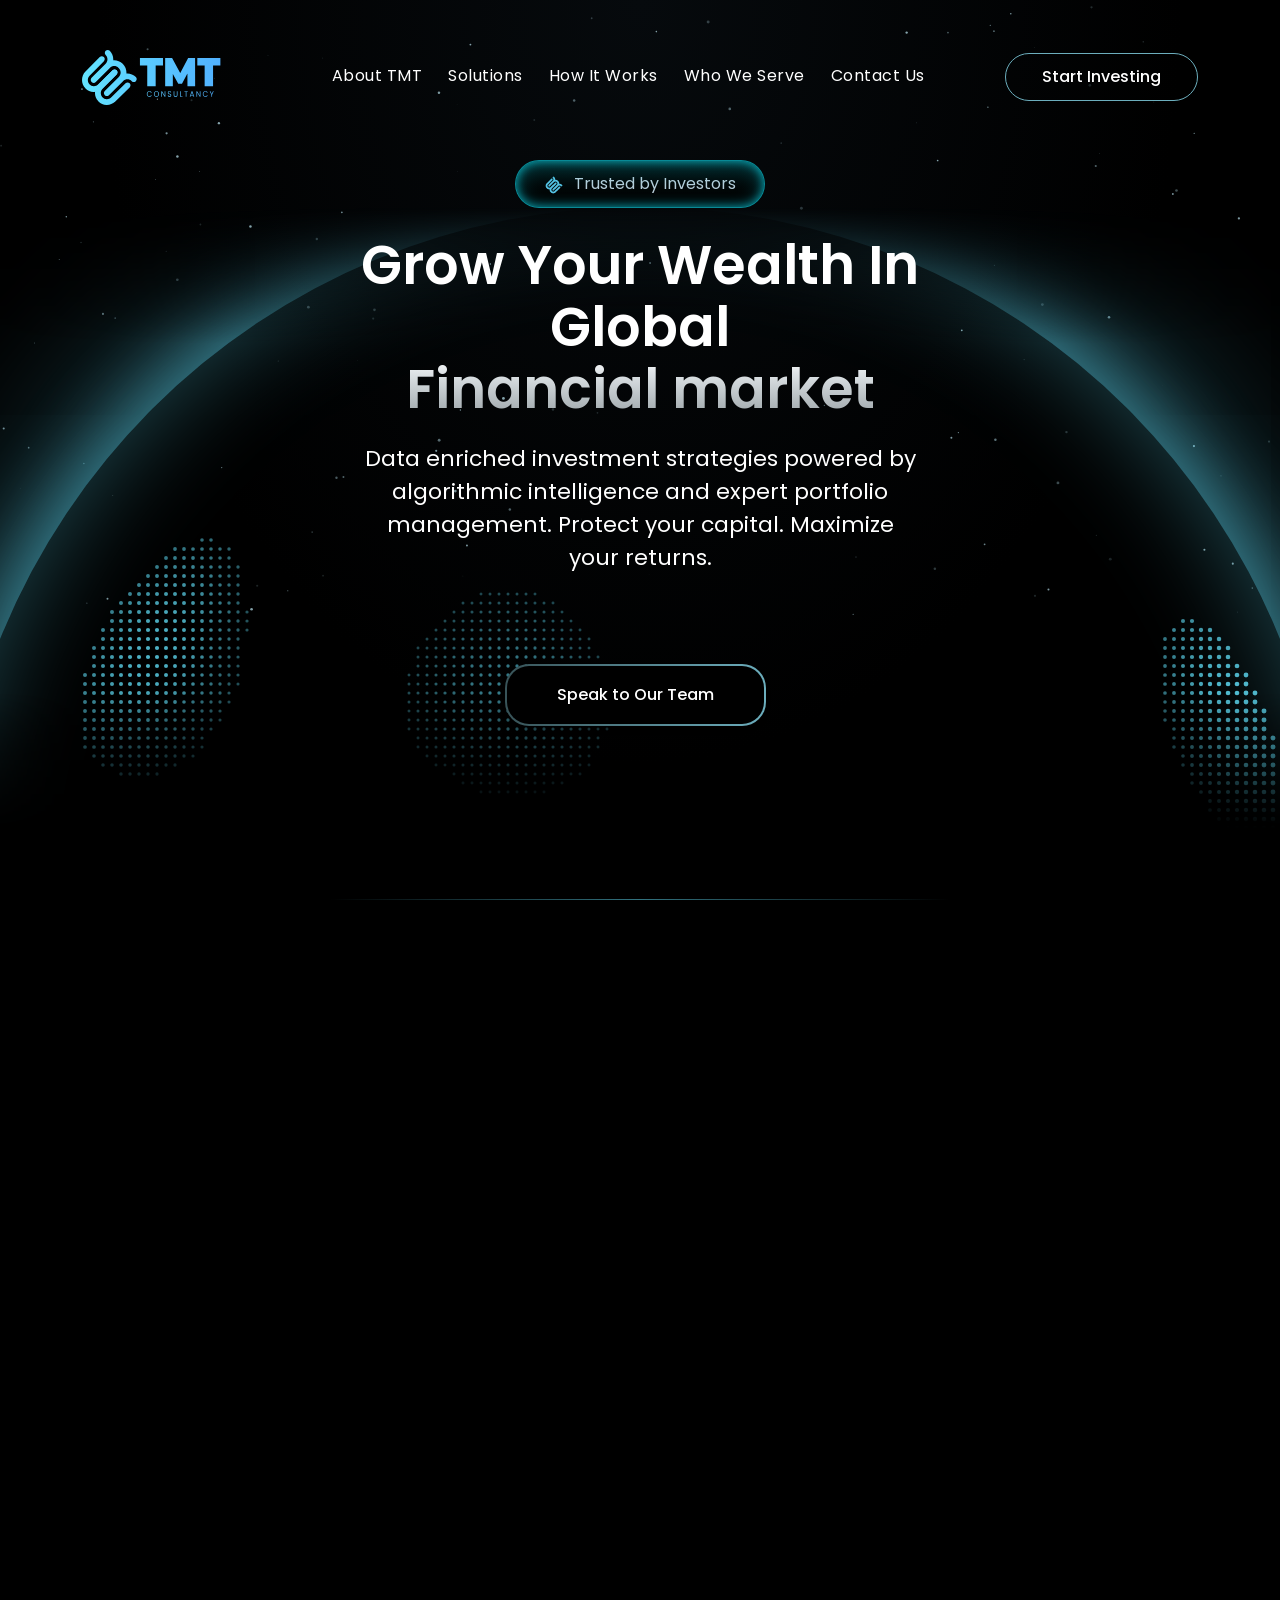
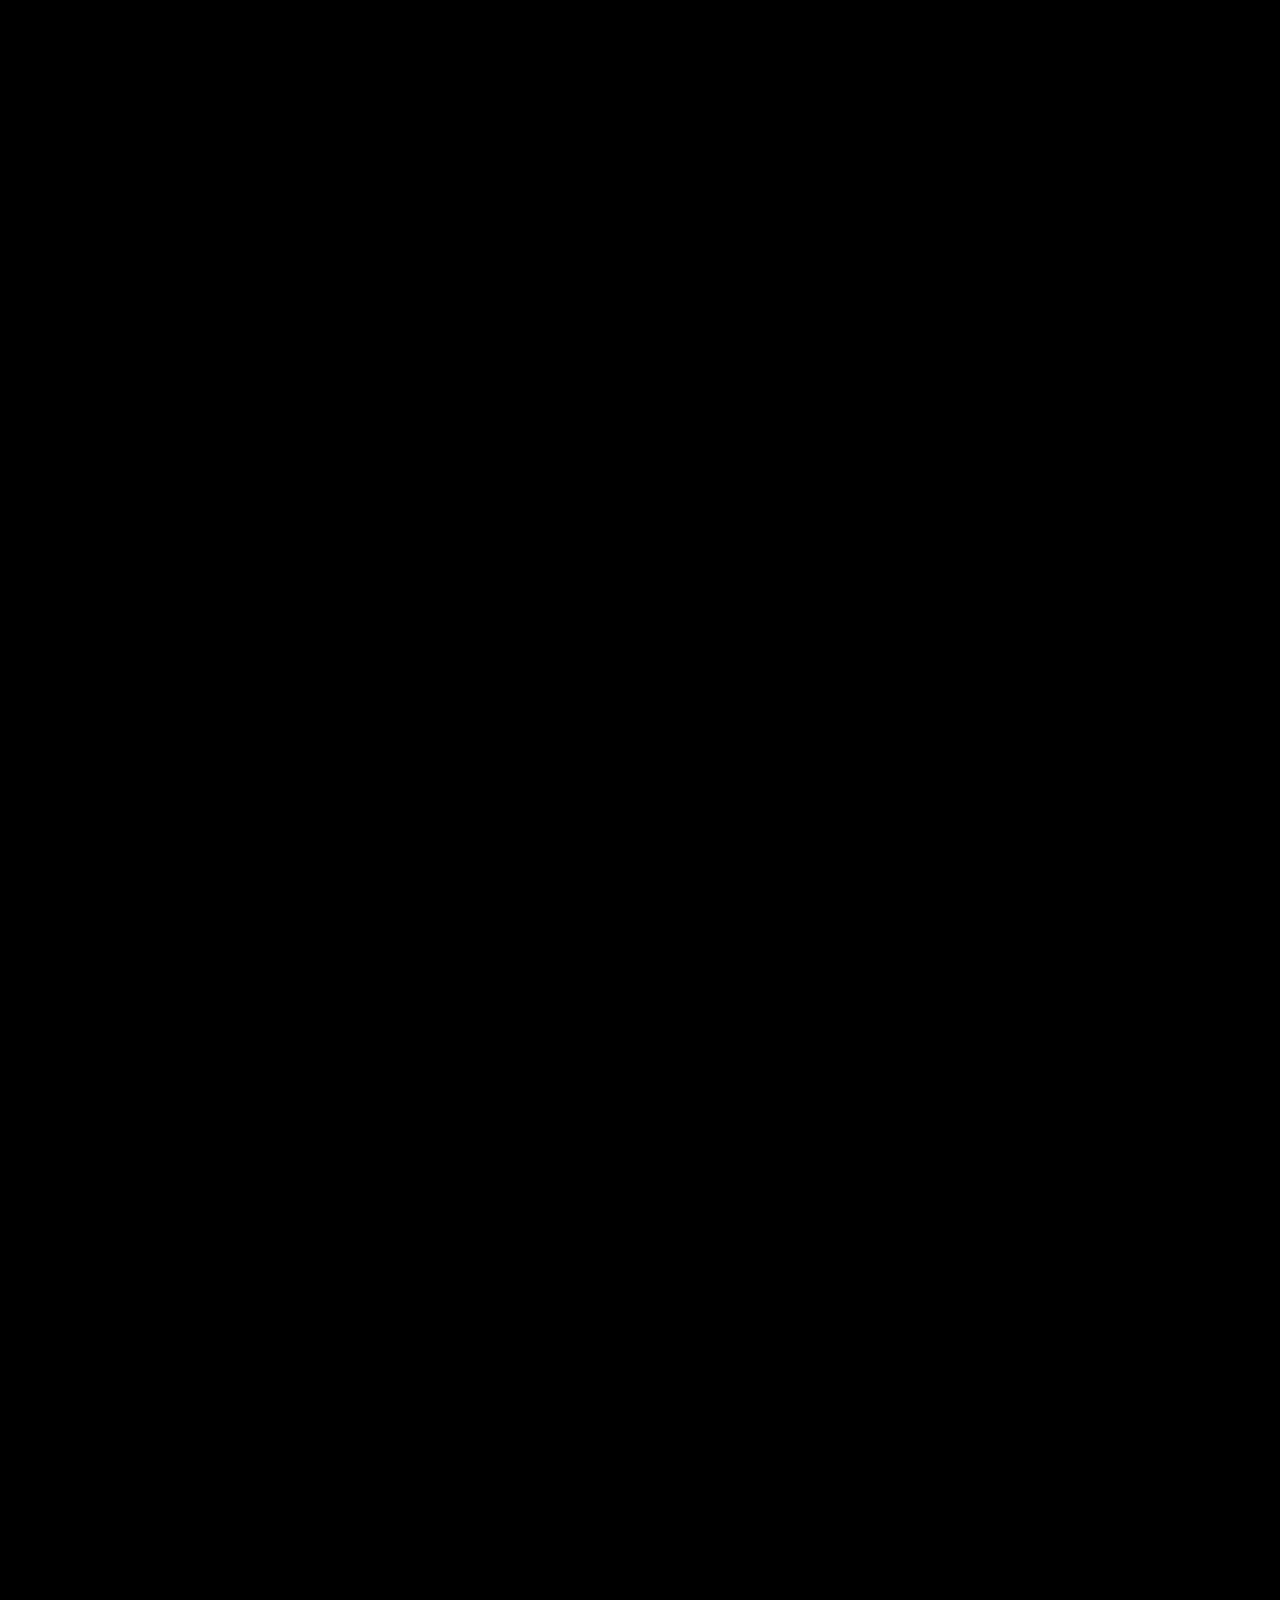
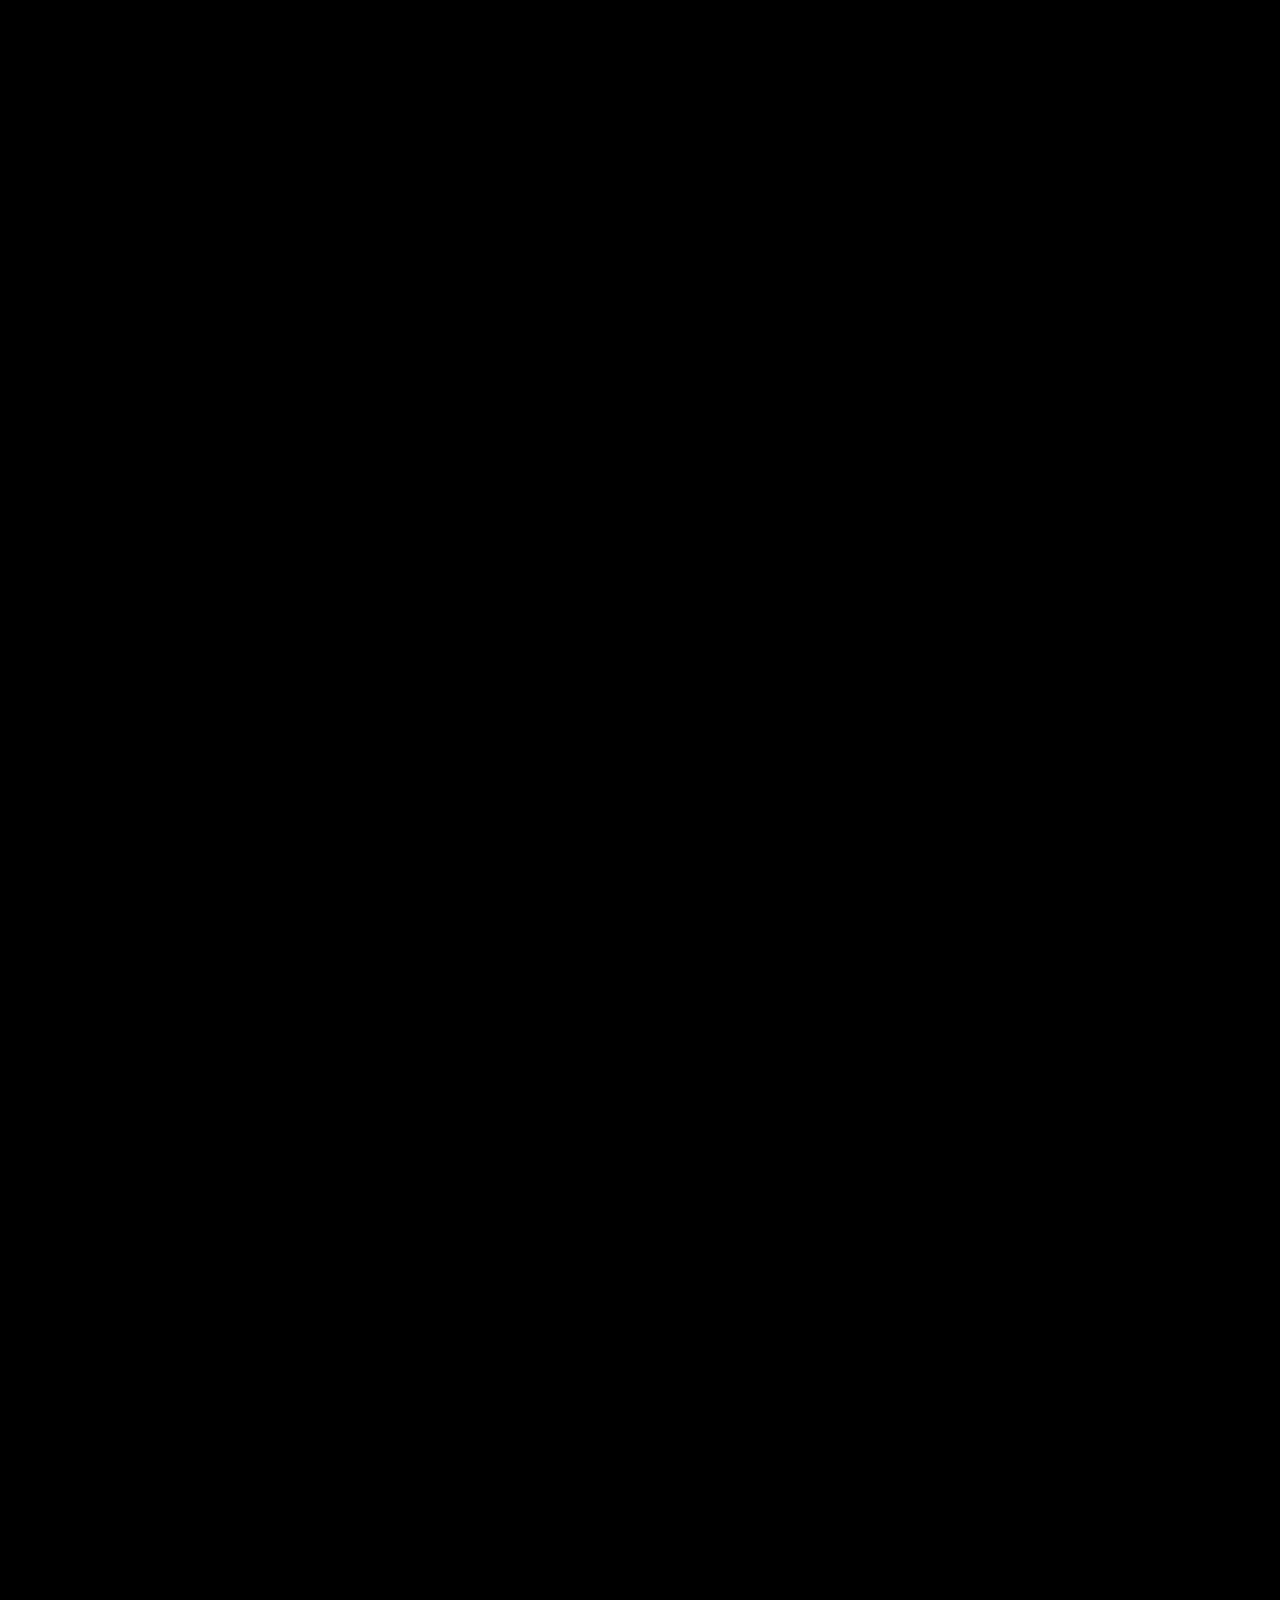
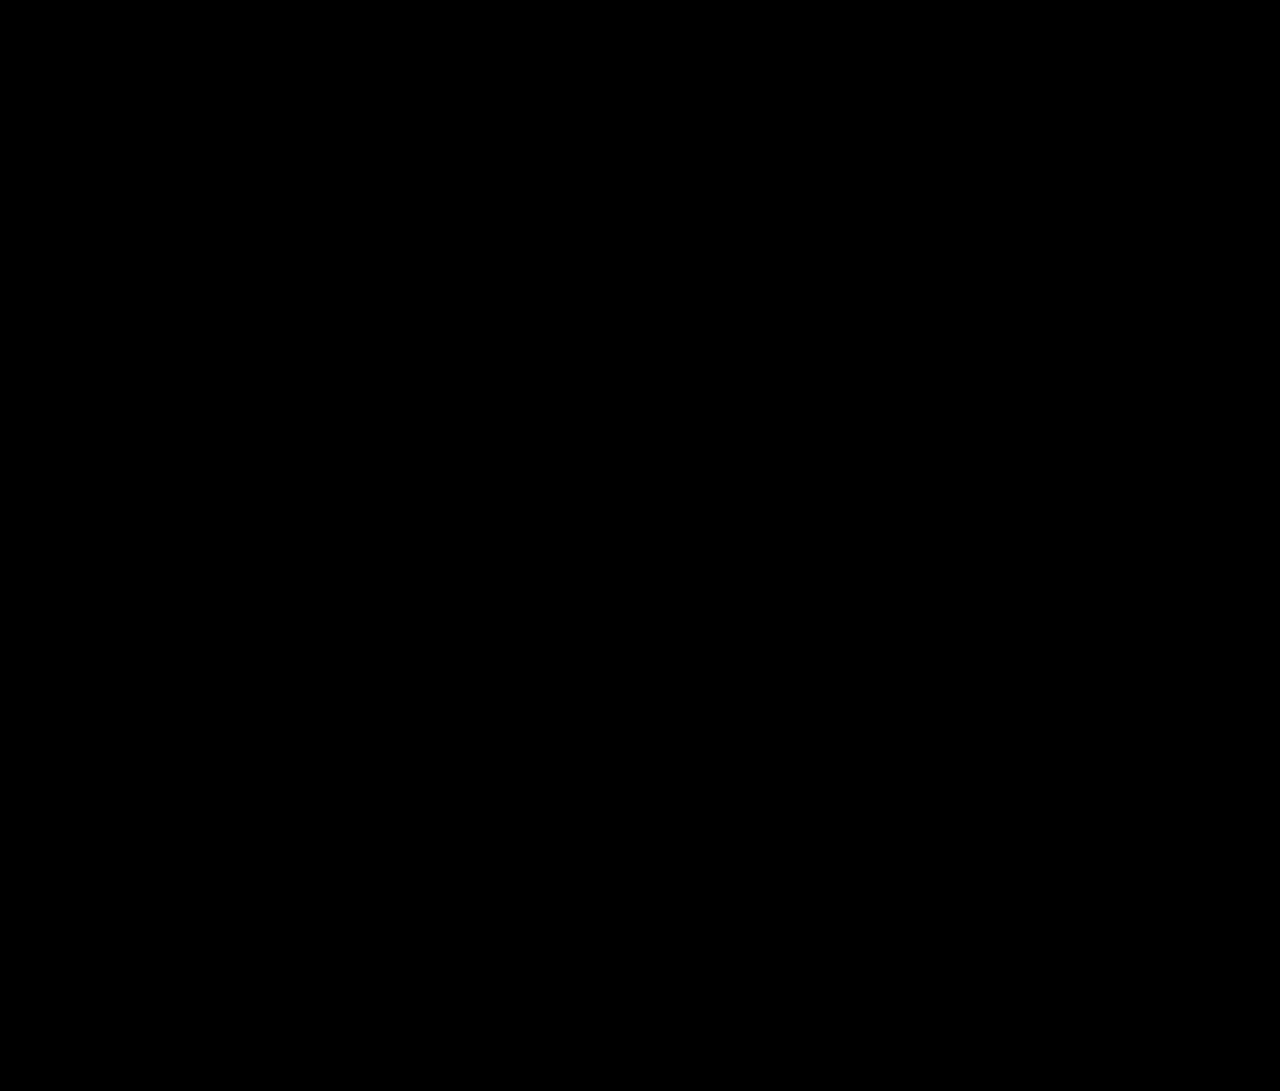
==== commit 8c4757f3: "Properly fix horizontal scroll, navbar overflow, and remove hero blur - Restore overflow-x:hidden on" ====
--- a/index.html
+++ b/index.html
@@ -1007,7 +1007,7 @@
 		visibility: visible !important;
 	}
 
-	body{
+	html, body{
 		overflow-x: hidden;
 		max-width: 100%;
 	}
@@ -1142,6 +1142,8 @@
 			position: fixed;
 			inset: 0;
 			width: 100%;
+			max-width: 100vw;
+			box-sizing: border-box;
 			height: 100vh !important;
 			margin: 0;
 			padding: 90px 32px 40px;
@@ -1201,6 +1203,9 @@
 	.tmt_grid_bg{
 		position: absolute; inset: 0; z-index: 0; overflow: hidden;
 		perspective: 180px; perspective-origin: 50% 50%;
+		max-width: 100vw;
+		transform: translateZ(0);
+		-webkit-transform: translateZ(0);
 	}
 	.tmt_grid_glow{
 		position: absolute; left: 50%; width: 460px; height: 220px; border-radius: 50%;
@@ -1210,7 +1215,7 @@
 	.tmt_grid_glow.top{ top: -70px; transform: translateX(-50%); }
 	.tmt_grid_glow.bottom{ bottom: -70px; transform: translateX(-50%); }
 	.tmt_grid_plane{
-		position: absolute; left: 50%; width: 180%; height: 42%;
+		position: absolute; left: 50%; width: 130%; height: 42%;
 		display: grid; grid-template-columns: repeat(11, 1fr); grid-template-rows: repeat(5, 1fr);
 	}
 	.tmt_grid_top{
@@ -1231,7 +1236,7 @@
 		transition: background .2s ease, border-color .2s ease, box-shadow .2s ease;
 	}
 	@media (max-width: 760px){
-		.tmt_grid_plane{ width: 160%; height: 18%; }
+		.tmt_grid_plane{ width: 125%; height: 18%; }
 	}
 </style>
 
@@ -1787,7 +1792,7 @@
 	</section>
 
 	<!-- START PROMOTION -->
-	<section class="tmt_hero" style="position:relative; overflow:hidden; background:#04070a;">
+	<section class="tmt_hero" style="position:relative; overflow:hidden; background:#04070a; transform:translateZ(0); -webkit-transform:translateZ(0);">
 		<div class="tmt_grid_bg" id="tmtGridBg" aria-hidden="true">
 			<div class="tmt_grid_glow top"></div>
 			<div class="tmt_grid_glow bottom"></div>
@@ -2452,11 +2457,6 @@
 	    if(inner){
 	      const p1 = Math.min(1, scrollY / (home.offsetHeight*0.7));
 	      inner.style.opacity = 1 - p1;
-	      if(window.innerWidth > 760){
-	        inner.style.filter = `blur(${p1*6}px)`;
-	      } else {
-	        inner.style.filter = 'none';
-	      }
 	    }
 
 	    if(sec && (secText || secCards)){
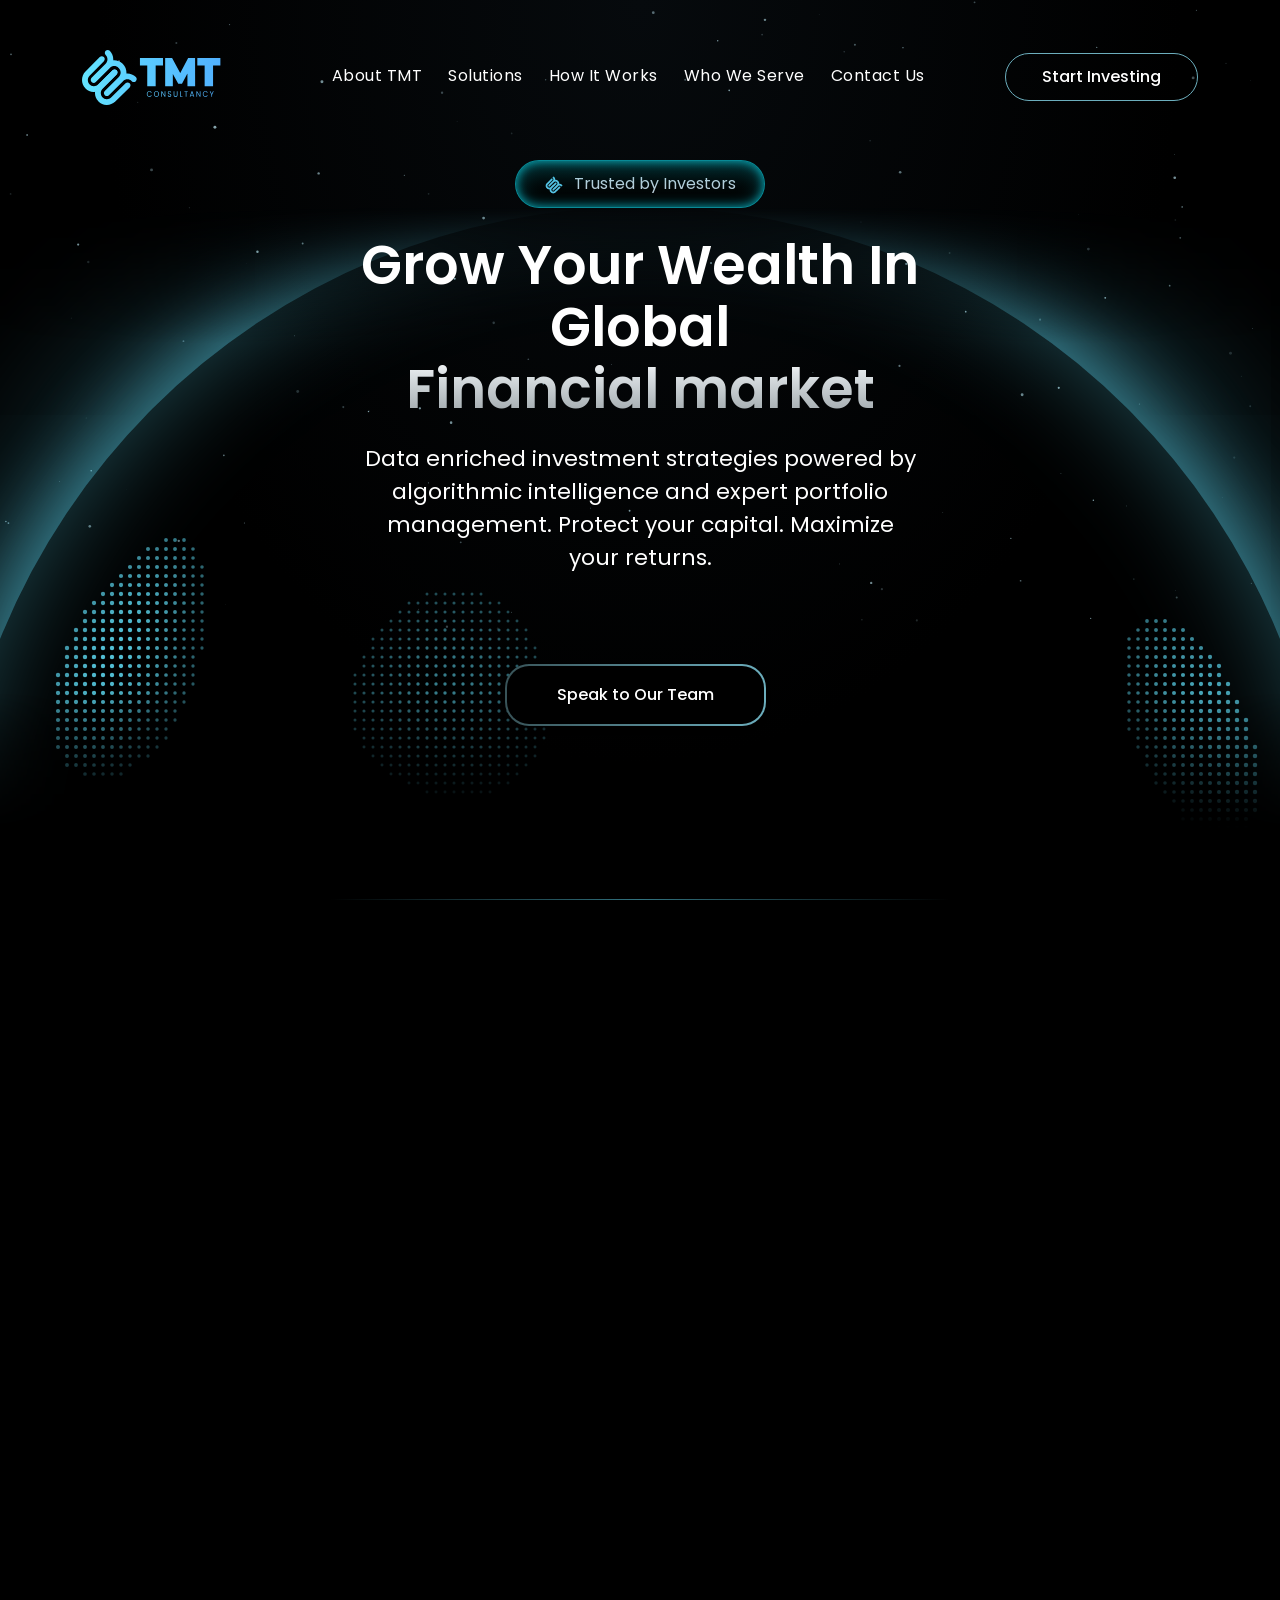
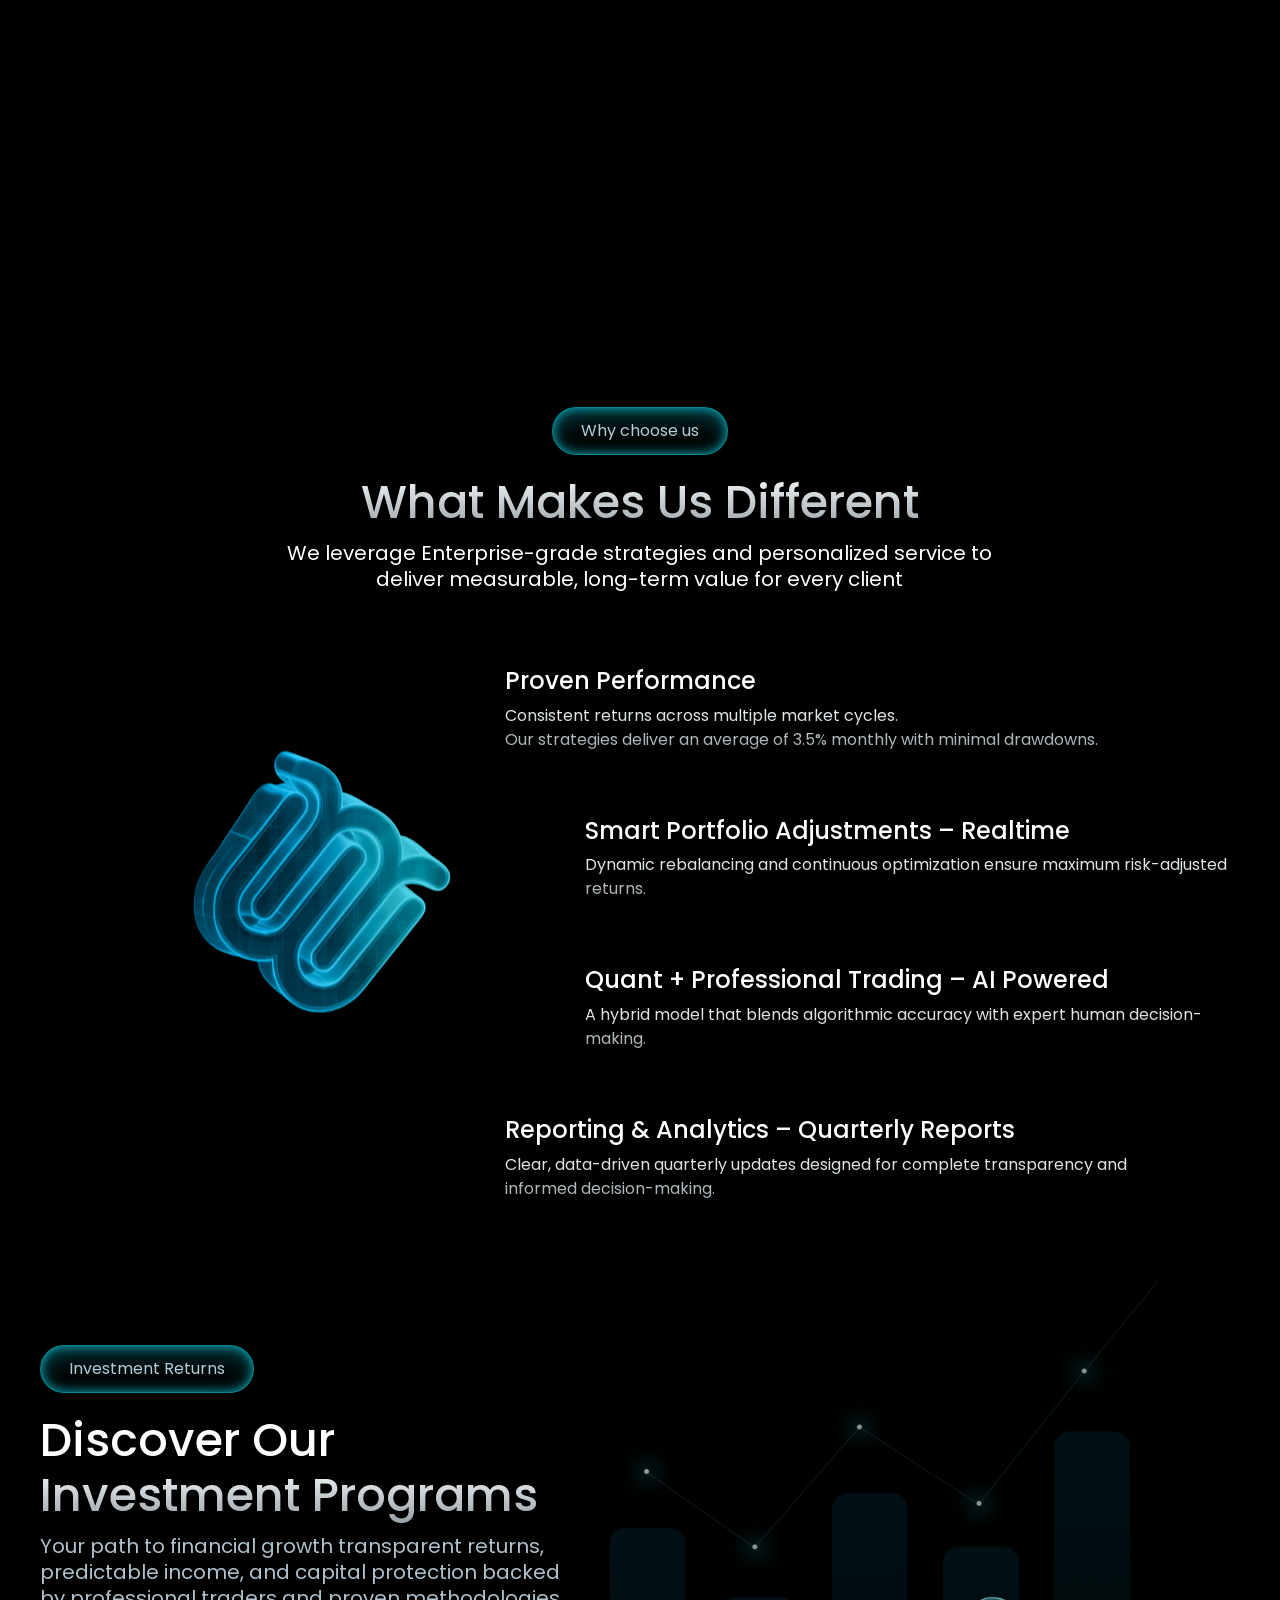
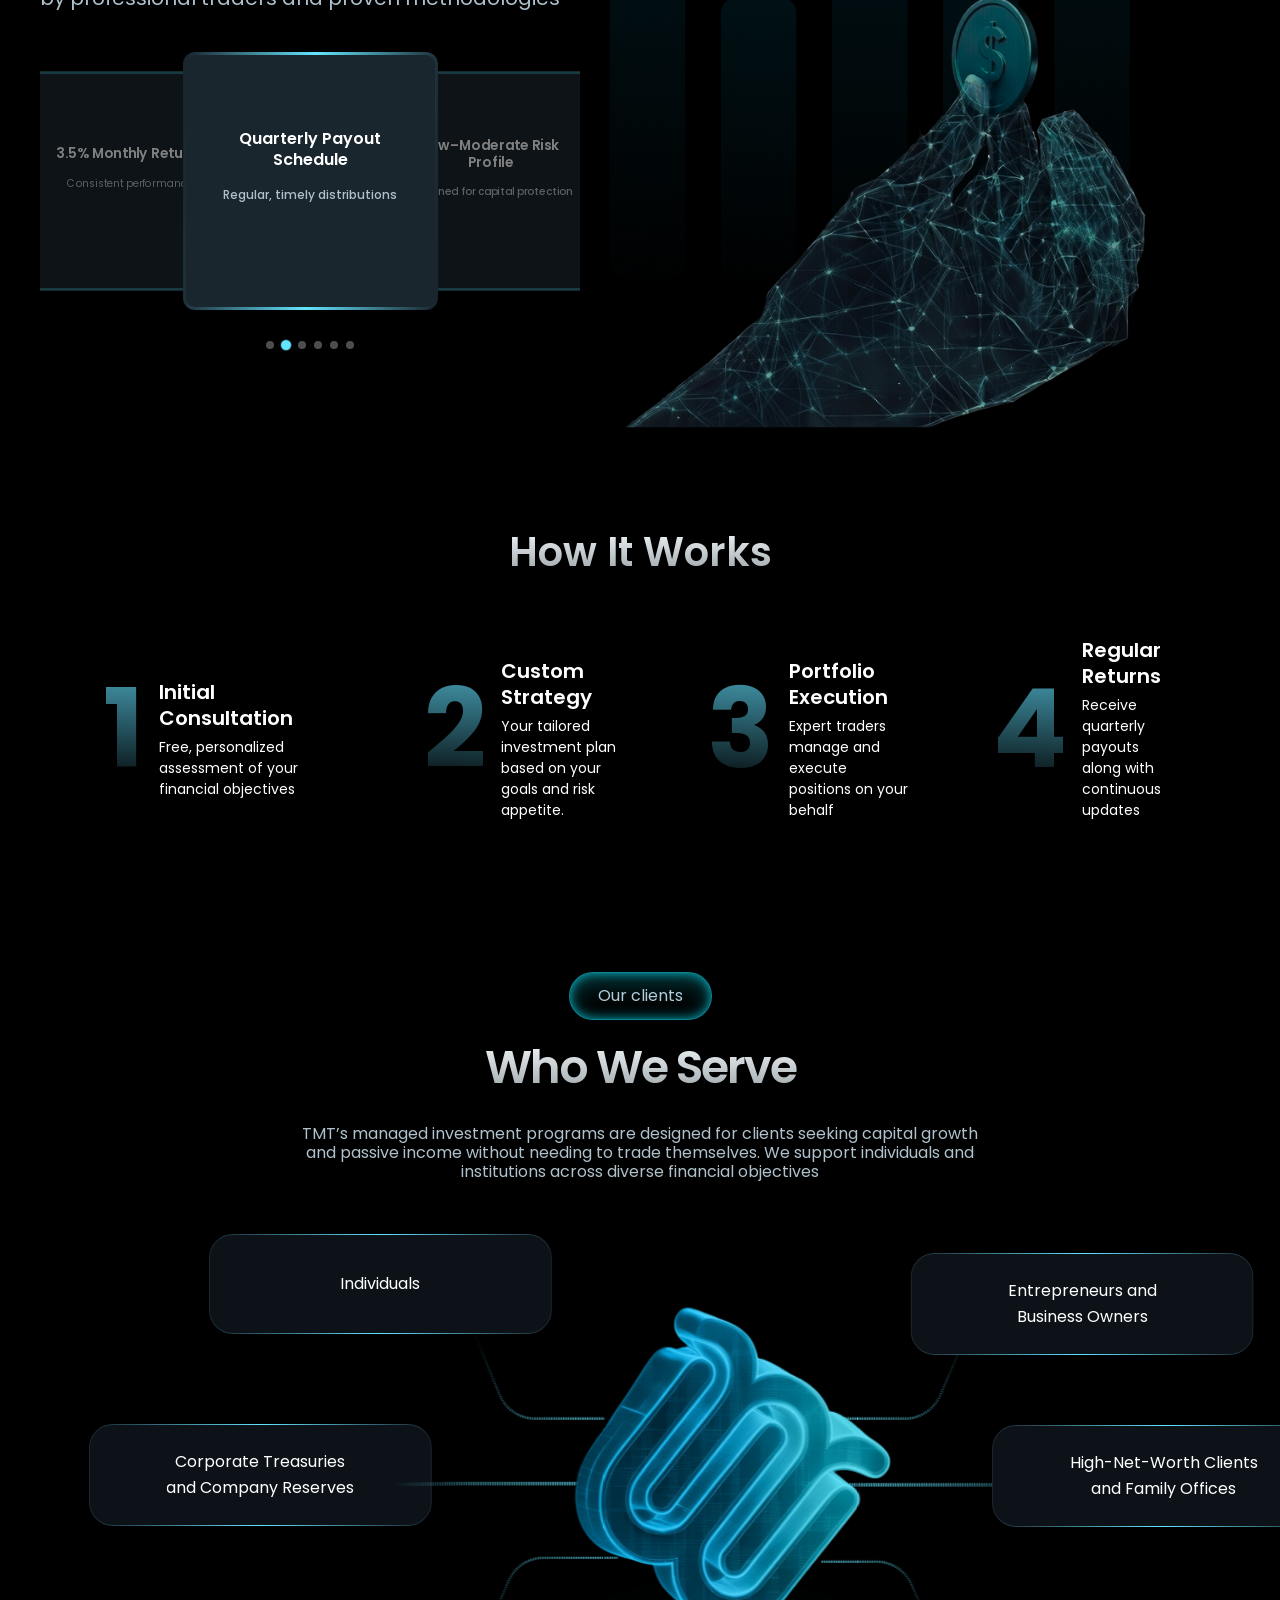
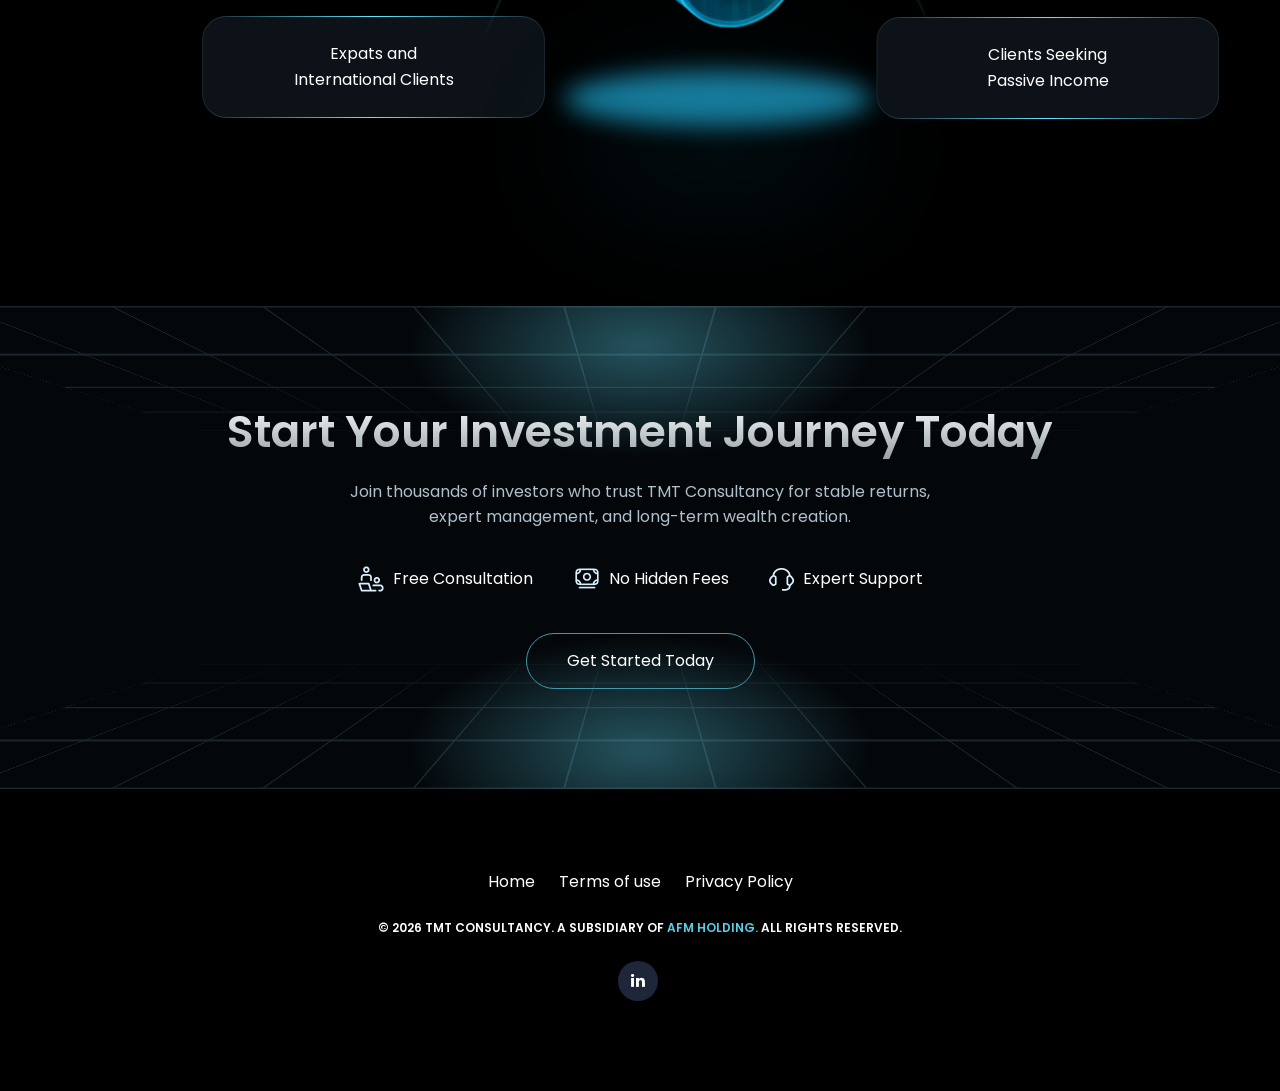
==== commit ed77f1b9: "Fix real root cause of horizontal scroll bug Found the actual bug via a proper test harness that loa" ====
--- a/index.html
+++ b/index.html
@@ -1007,7 +1007,7 @@
 		visibility: visible !important;
 	}
 
-	html, body{
+	body{
 		overflow-x: hidden;
 		max-width: 100%;
 	}
--- a/assets/css/style-two.css
+++ b/assets/css/style-two.css
@@ -3335,7 +3335,8 @@
 		gap: 0;
 		scroll-snap-type: x mandatory;
 		-webkit-overflow-scrolling: touch;
-		width: 100vw;
+		width: 100%;
+		max-width: 100%;
 	}
 
 	.process-step {
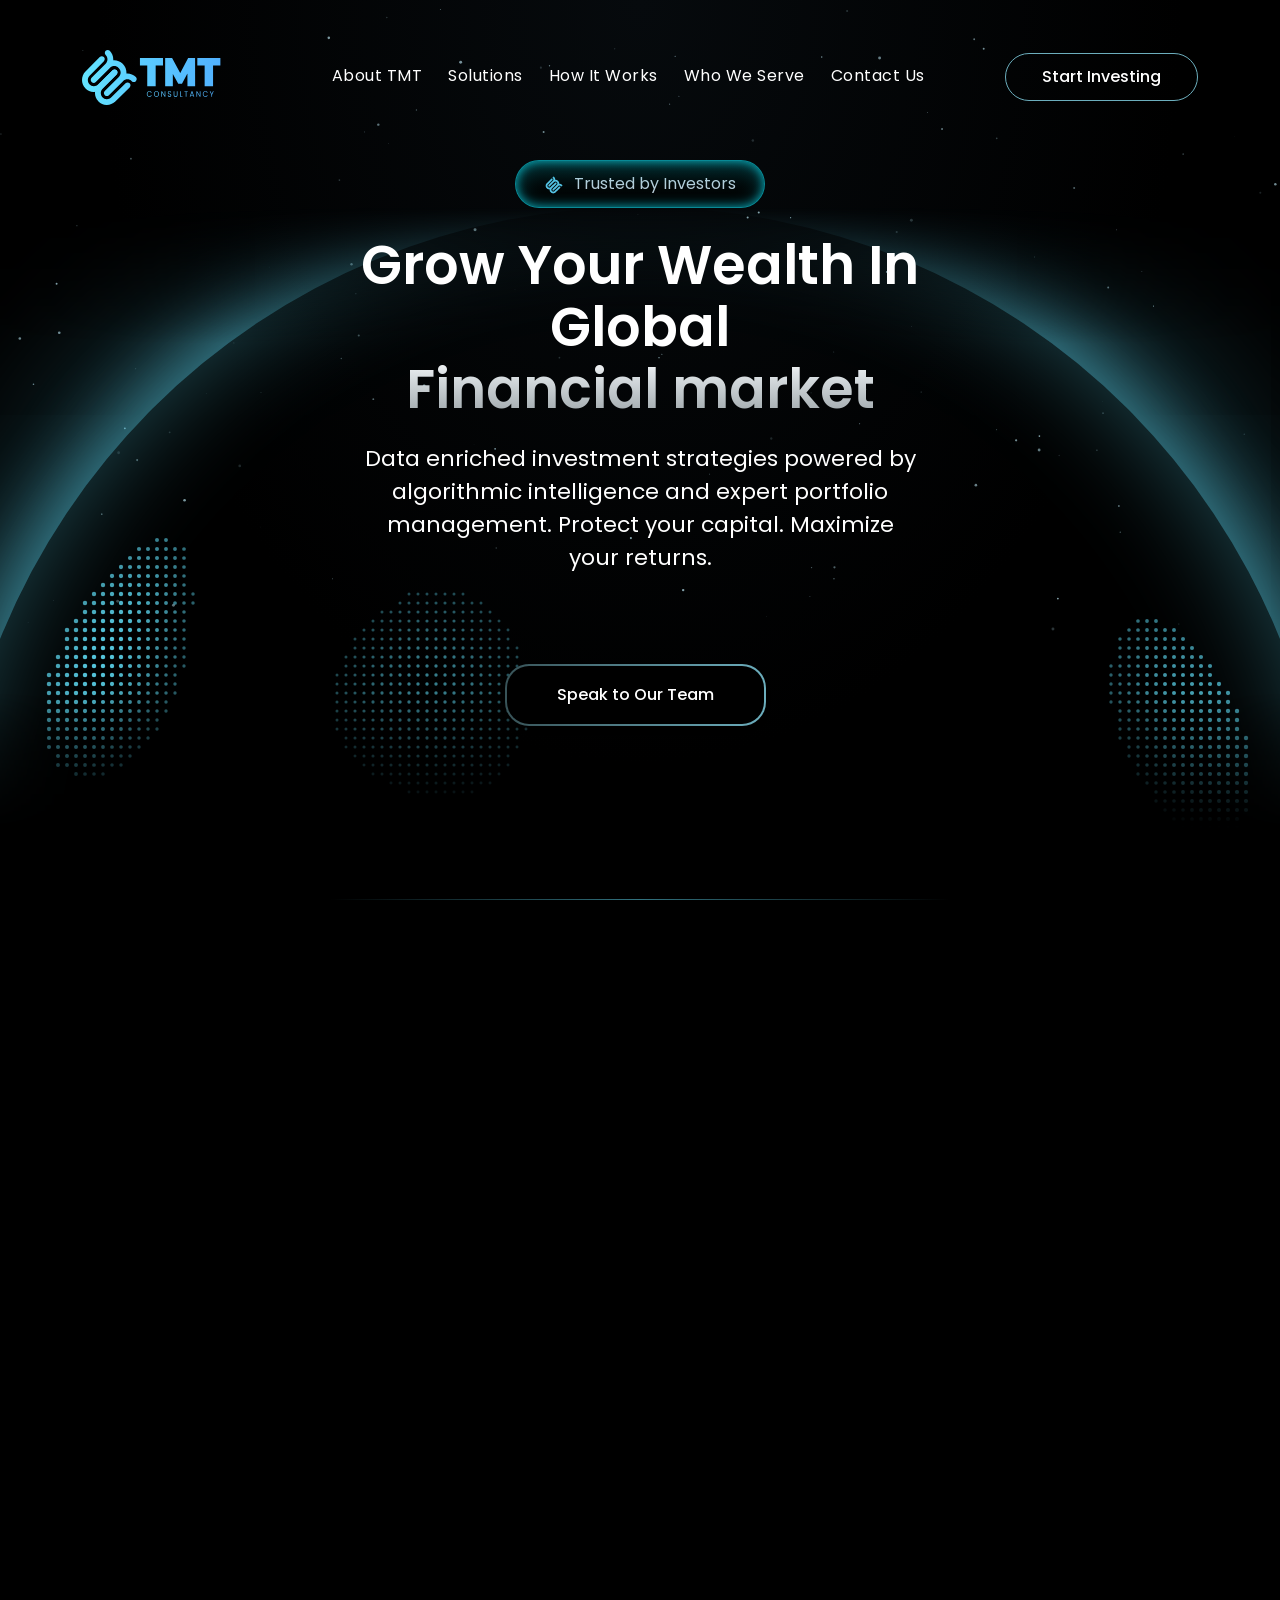
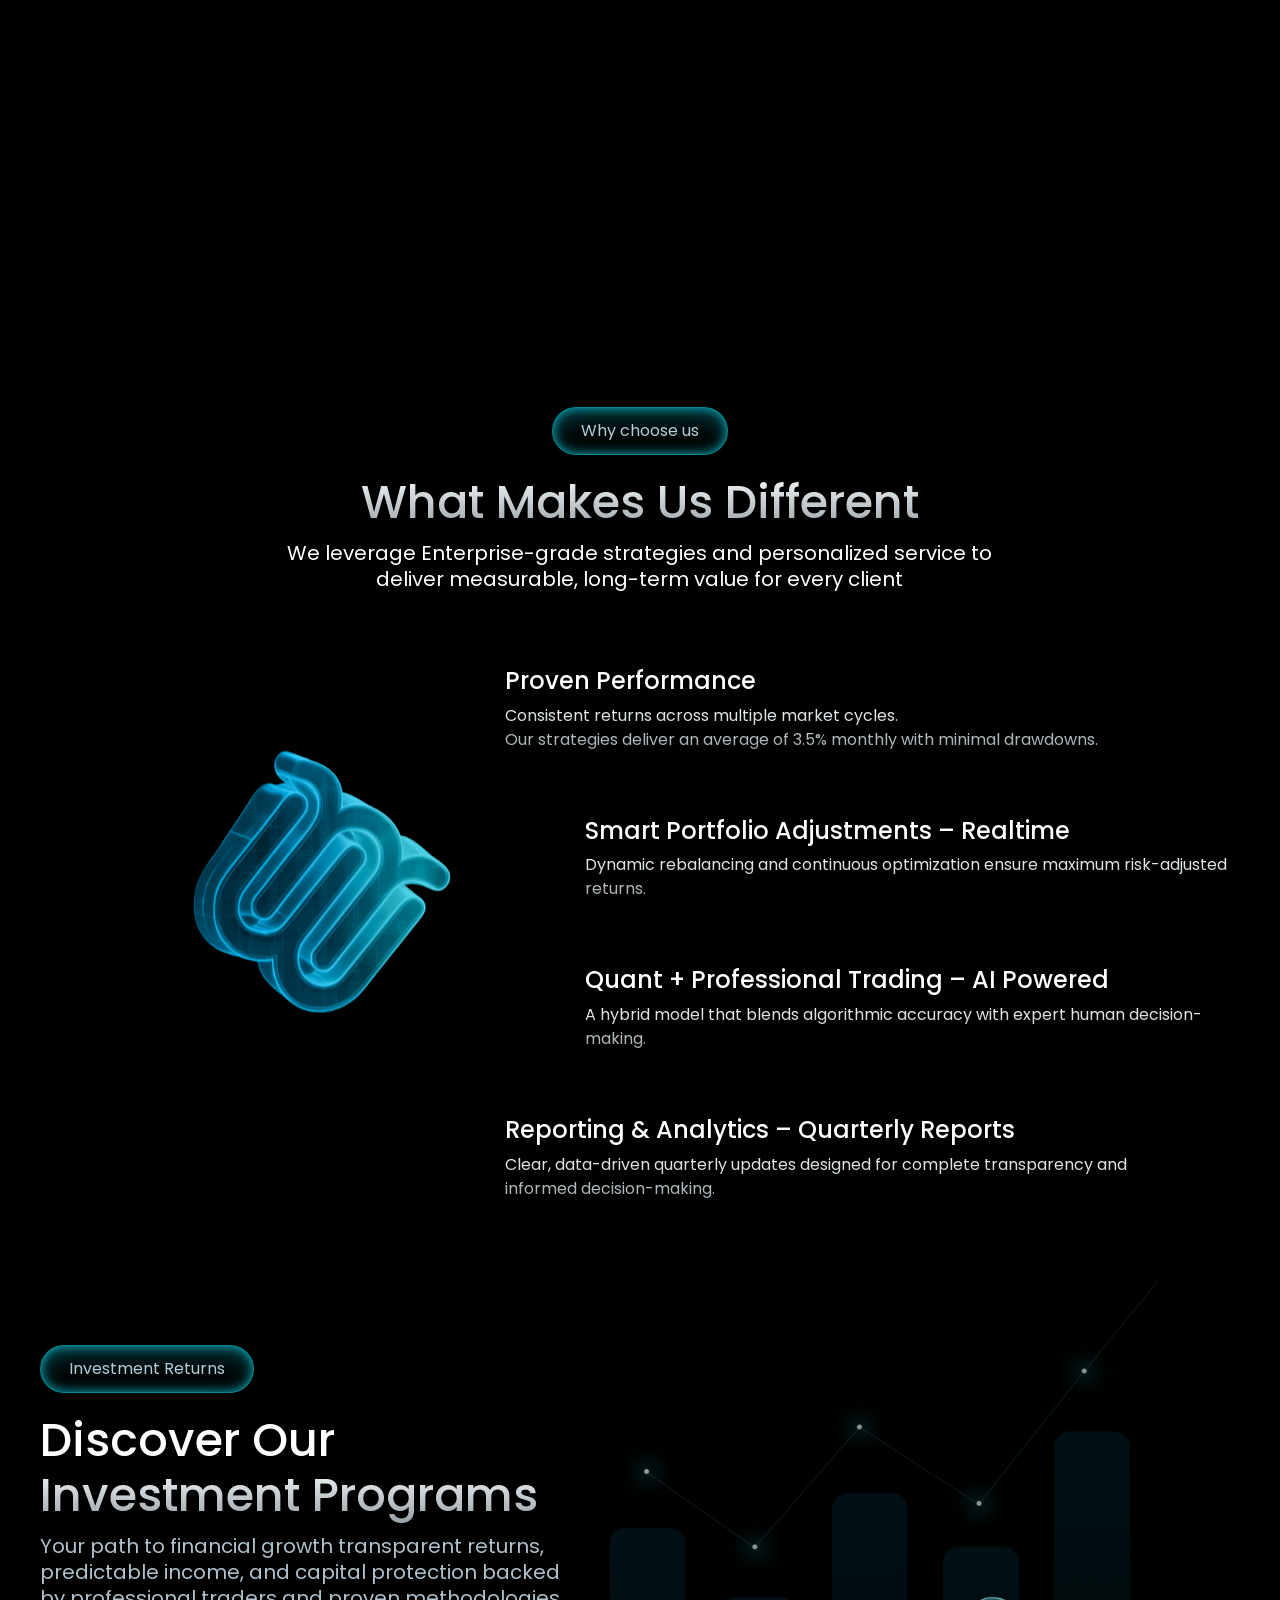
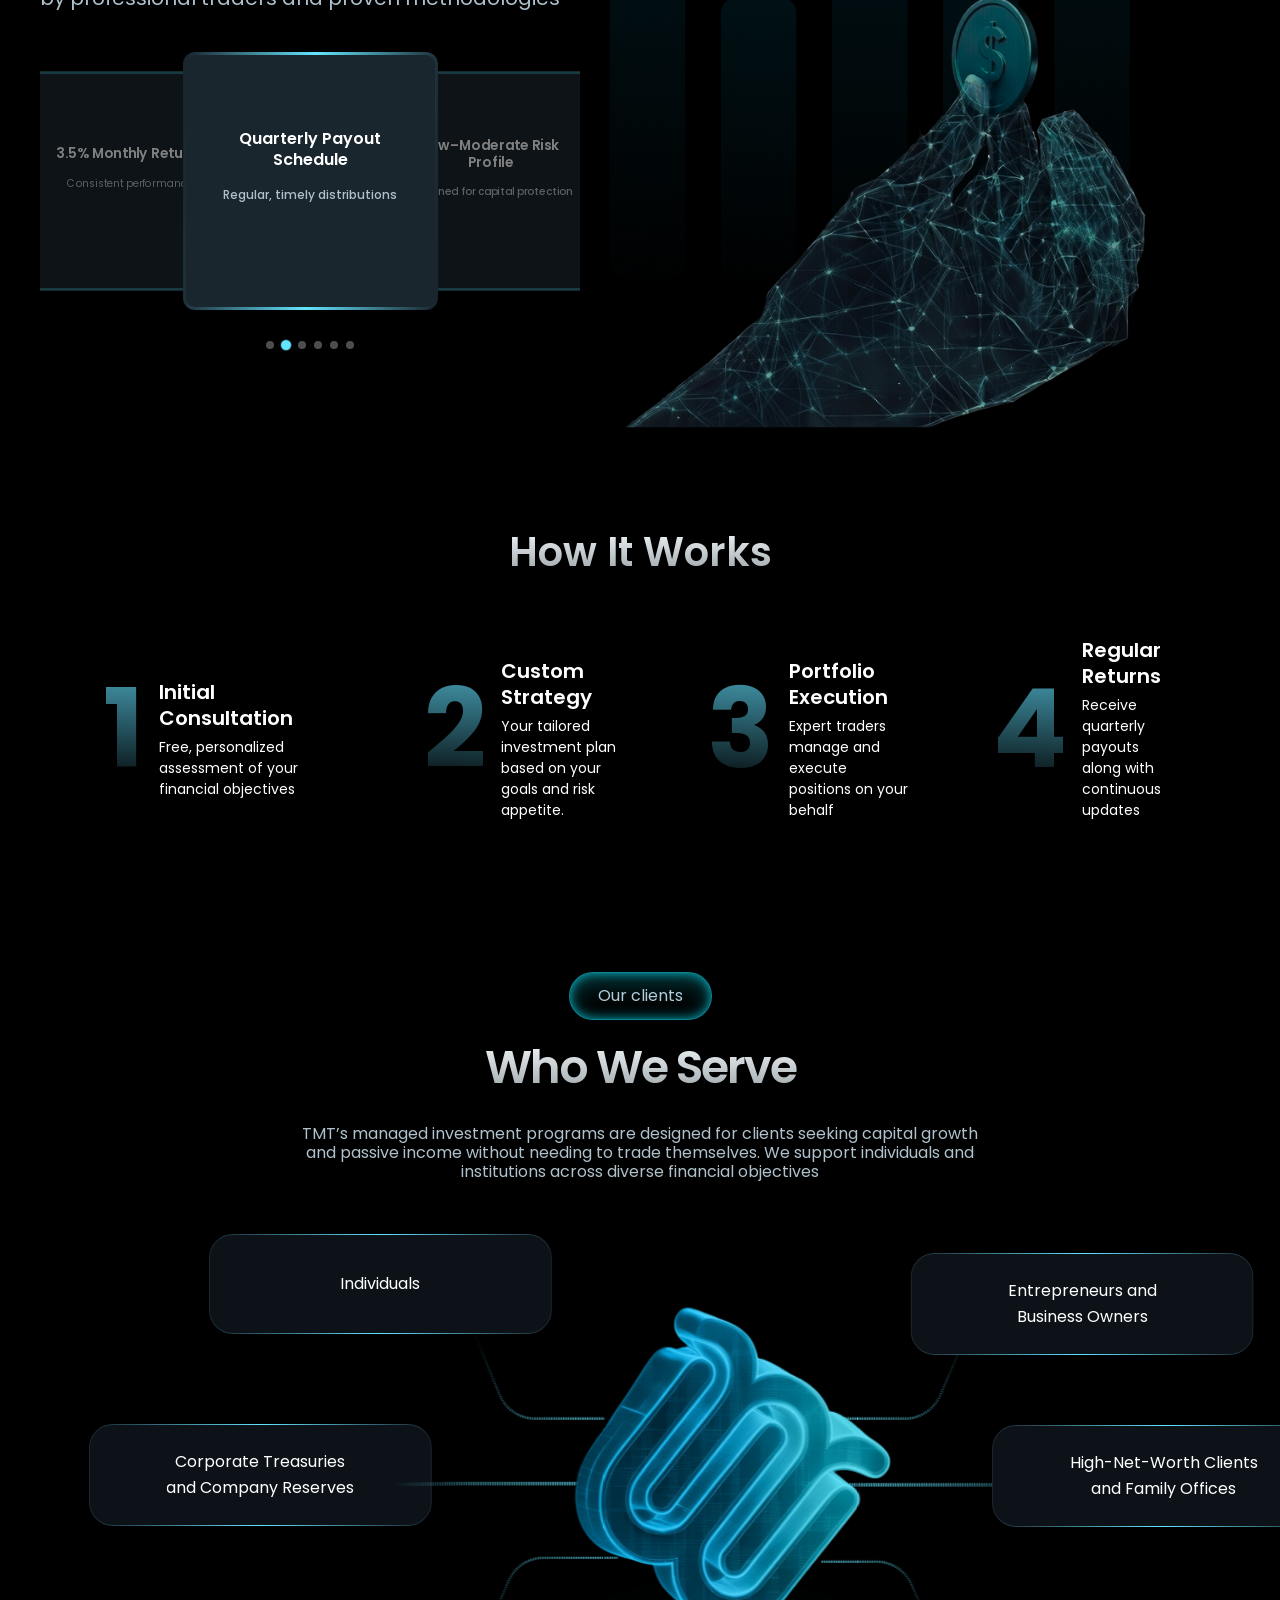
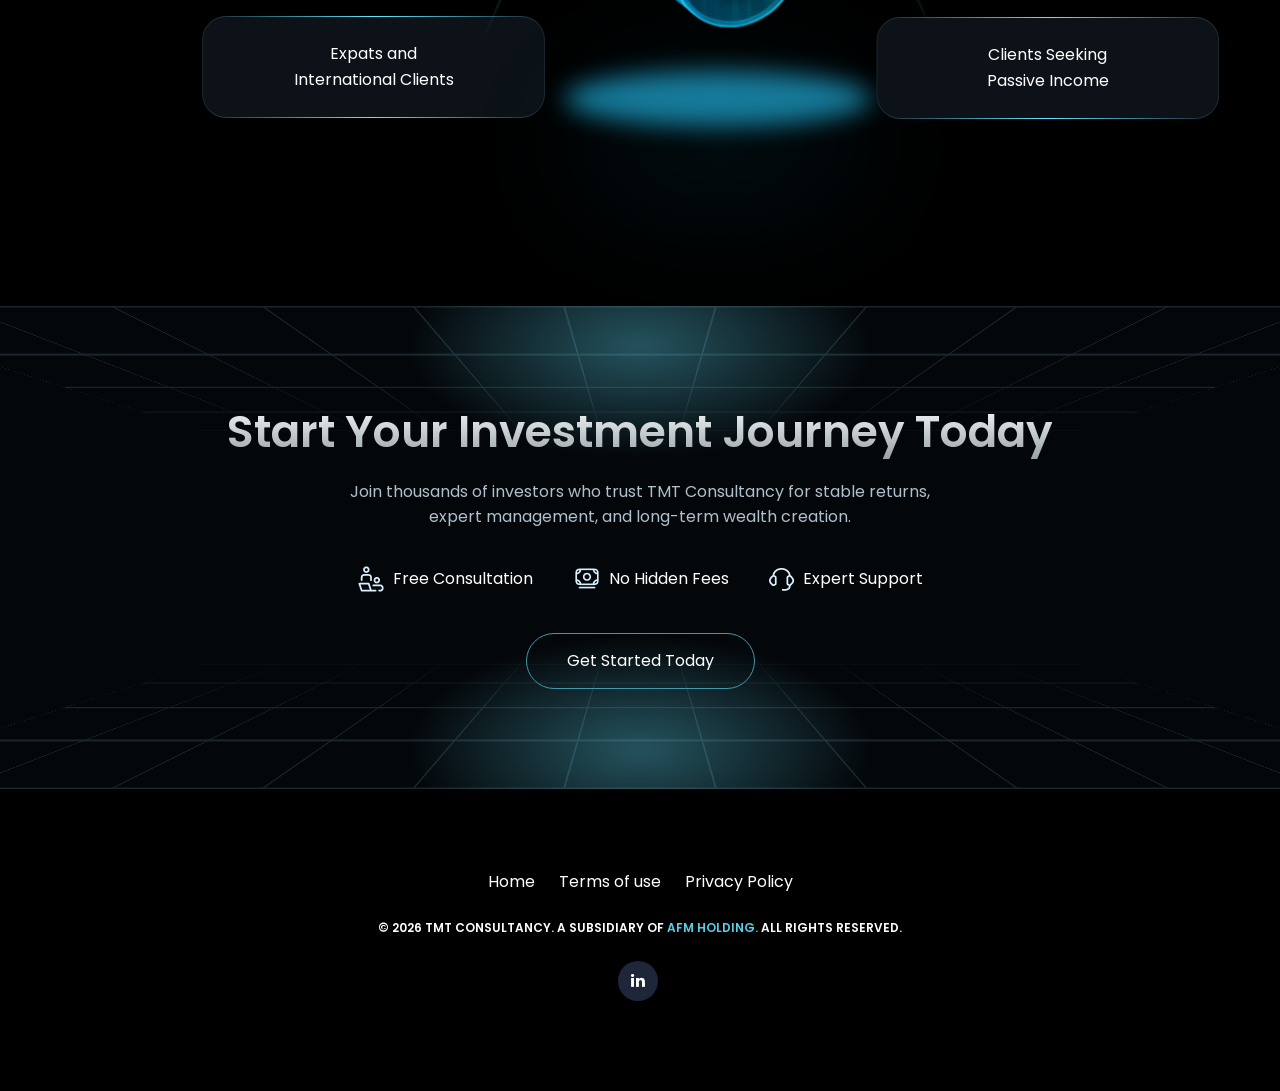
==== commit 996d603a: "Remove hero scroll fade, harden against overscroll bounce - Hero text (heroInner) no longer fades/di" ====
--- a/index.html
+++ b/index.html
@@ -1010,6 +1010,10 @@
 	body{
 		overflow-x: hidden;
 		max-width: 100%;
+		overscroll-behavior-x: none;
+	}
+	html{
+		overscroll-behavior-x: none;
 	}
 
 	/* ===================================================================
@@ -2450,14 +2454,13 @@
 
 	  function smoothstep(p){ return p*p*(3-2*p); }
 
+	  if(inner){
+	    inner.style.opacity = 1;
+	  }
+
 	  function update(){
 	    const wh = window.innerHeight;
 	    const scrollY = window.scrollY || document.scrollingElement.scrollTop || document.documentElement.scrollTop || document.body.scrollTop;
-
-	    if(inner){
-	      const p1 = Math.min(1, scrollY / (home.offsetHeight*0.7));
-	      inner.style.opacity = 1 - p1;
-	    }
 
 	    if(sec && (secText || secCards)){
 	      const secTop = sec.offsetTop;
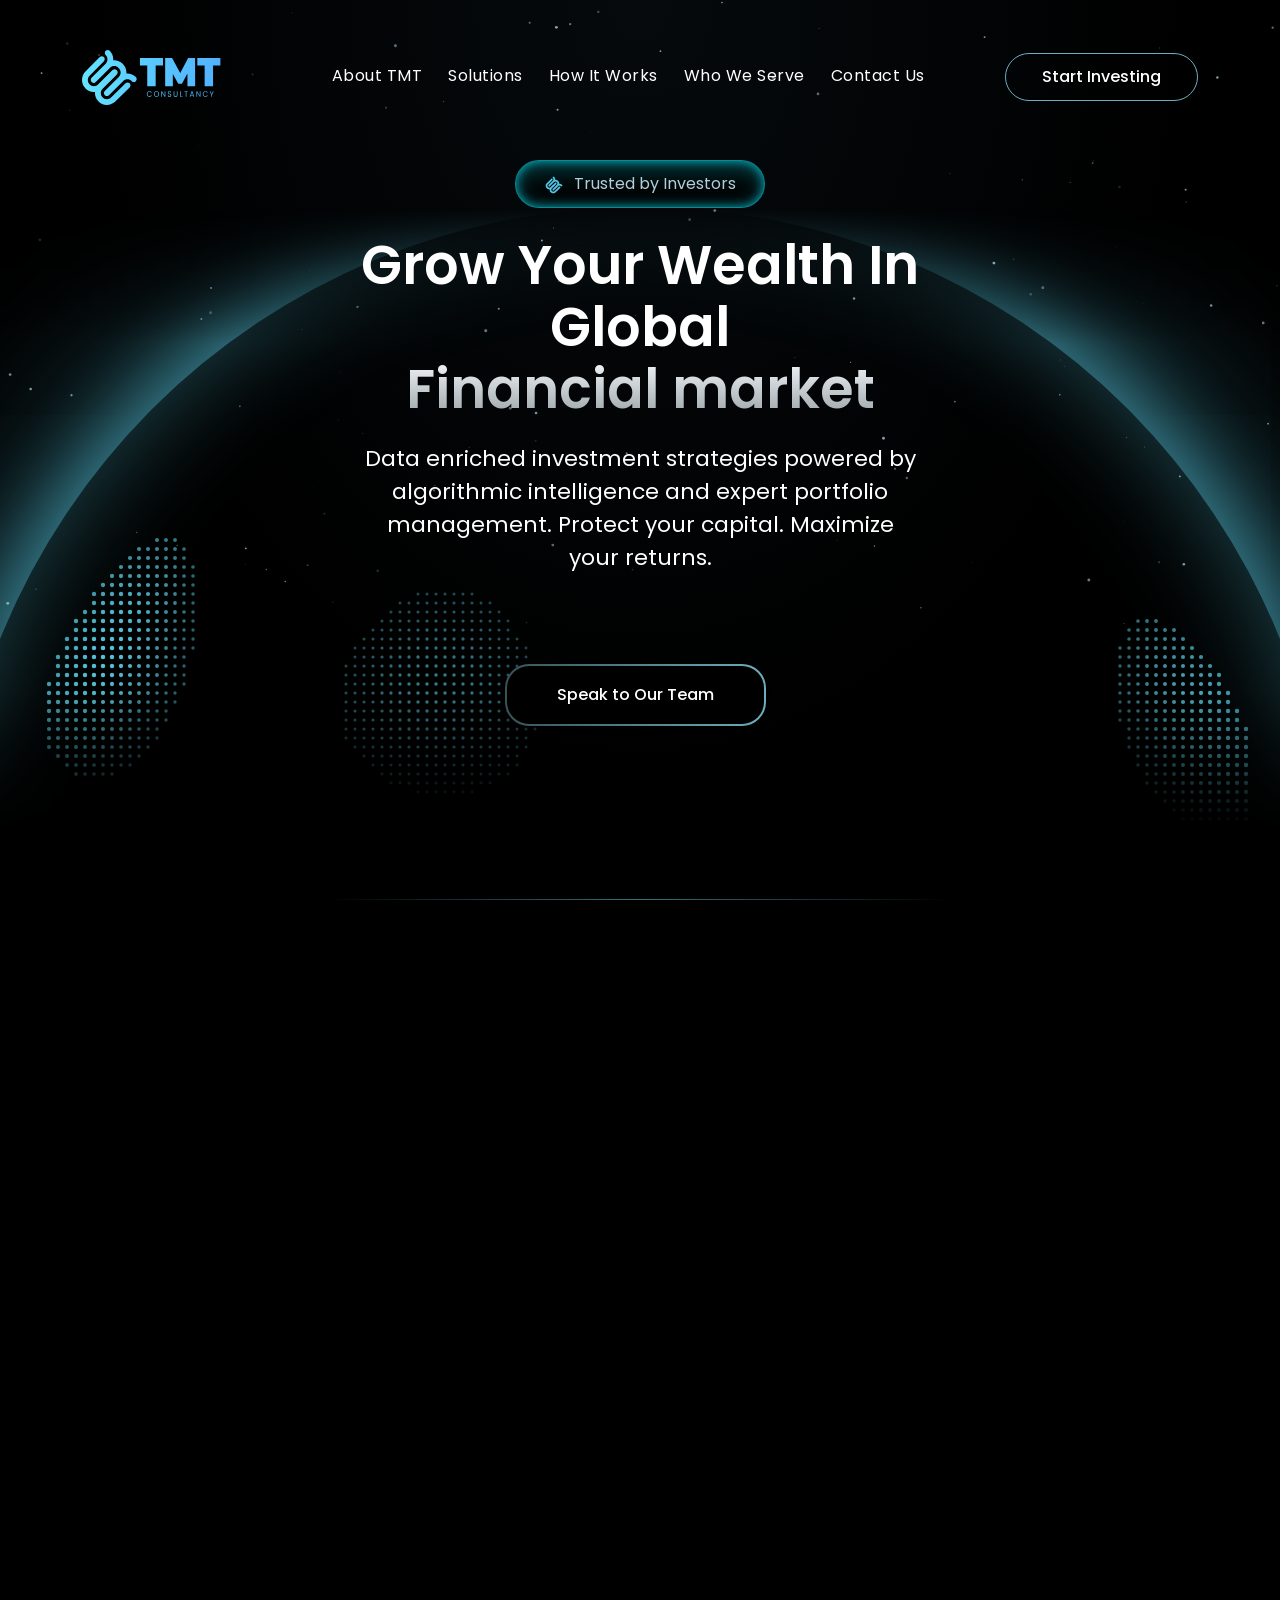
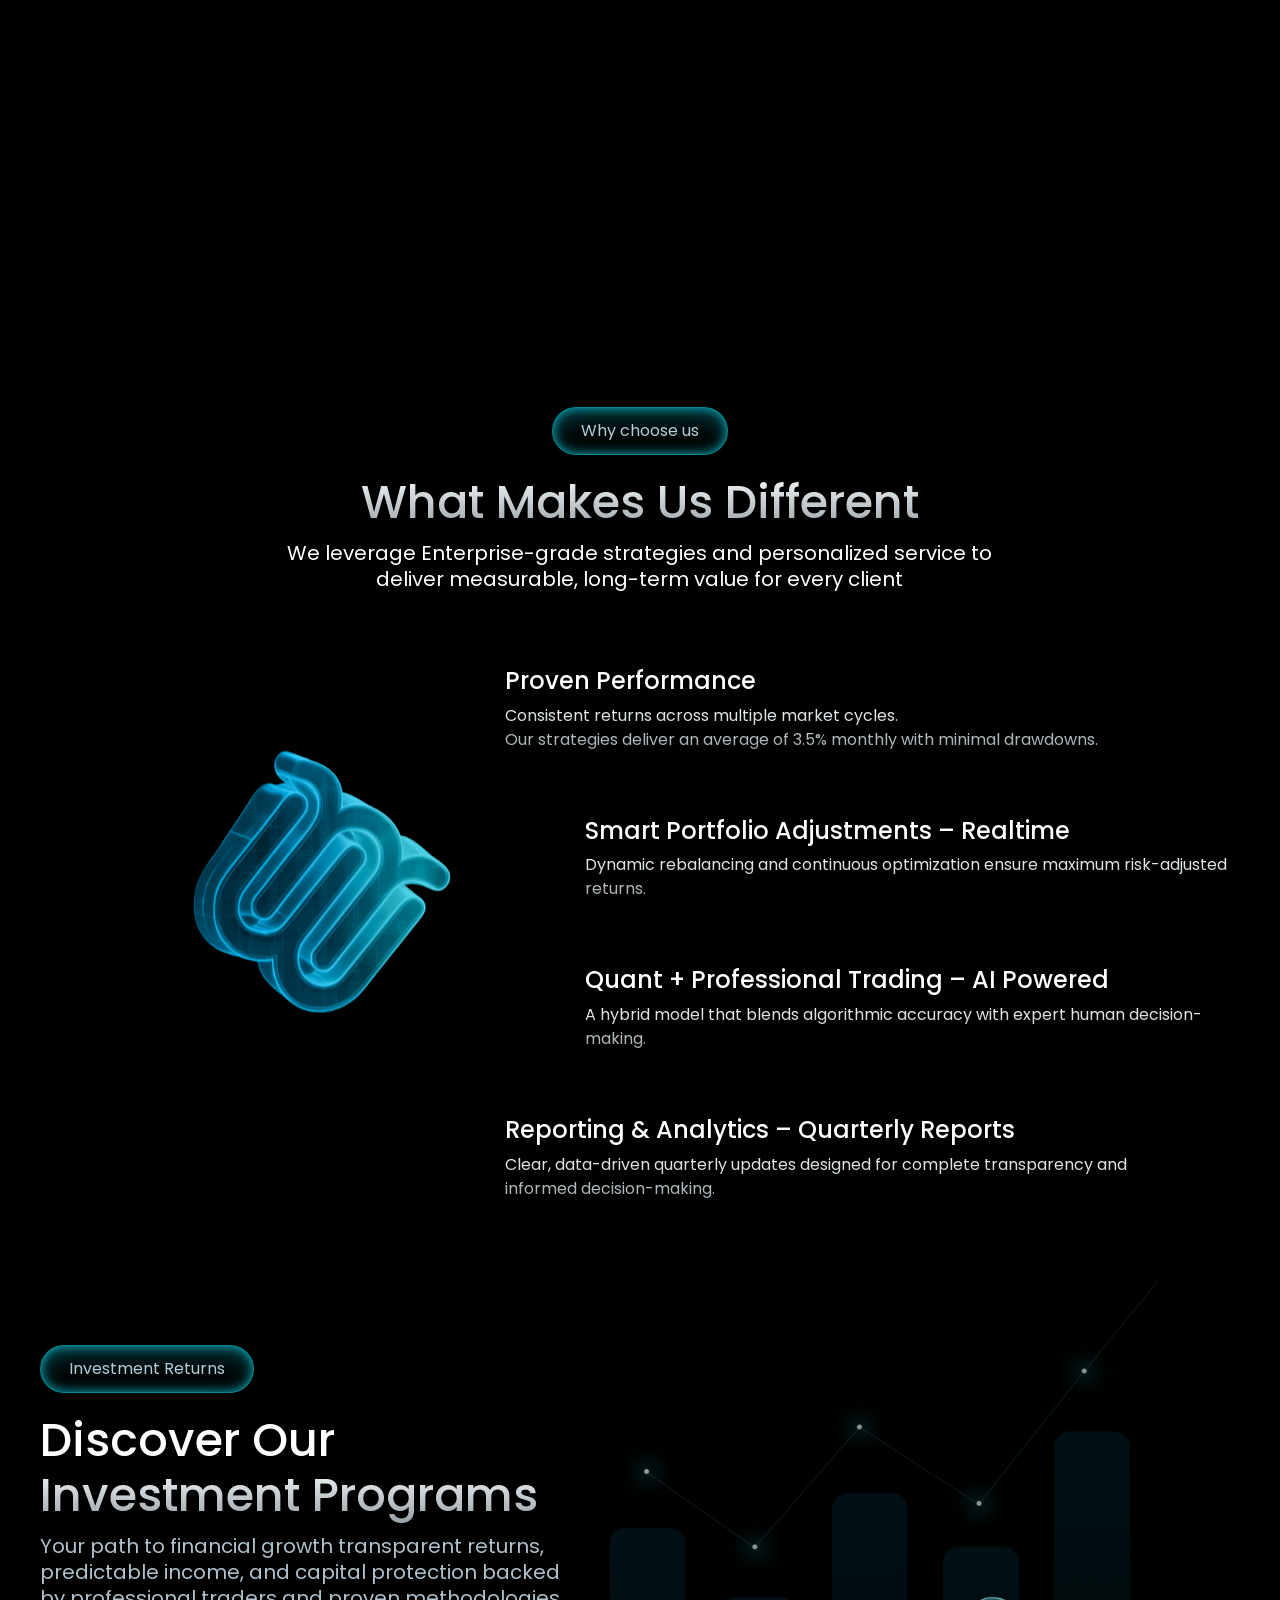
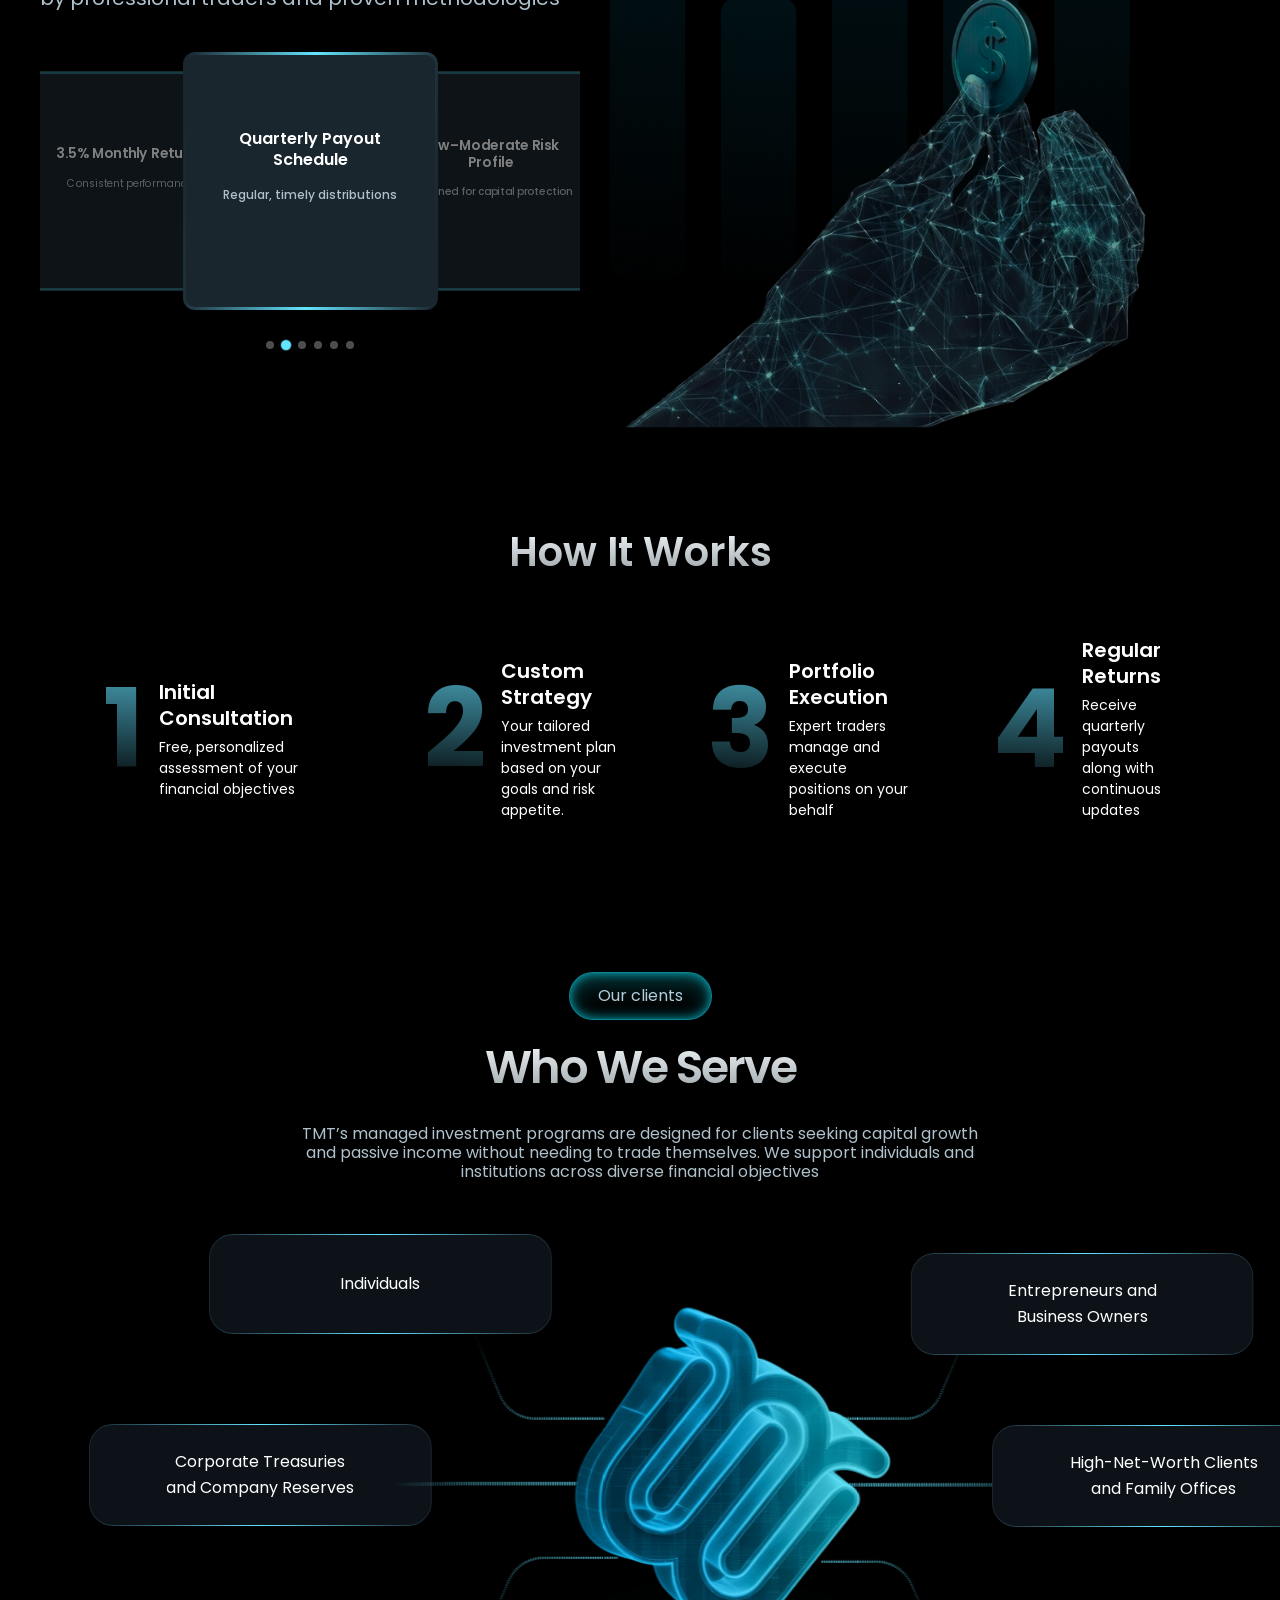
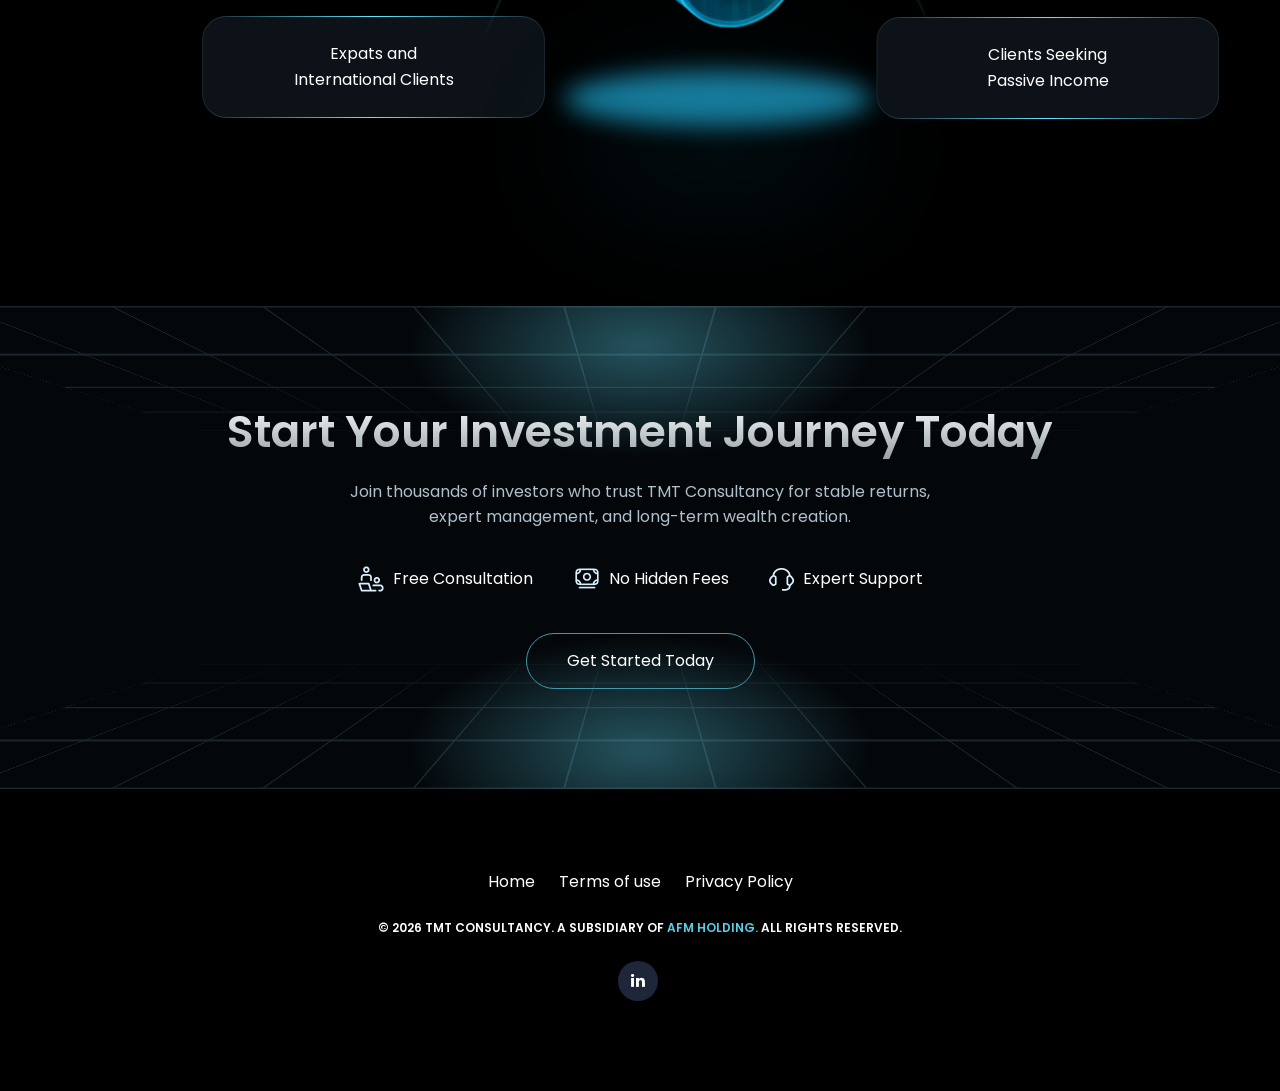
==== commit 0221fb69: "Fix overlapping Solutions cards on mobile Actually rendered the page as a screenshot this time (not " ====
--- a/index.html
+++ b/index.html
@@ -306,119 +306,54 @@
 	}
 
 	@media (max-width:768px) {
+		/* Simple stacked list on mobile -- the old absolute-positioned
+		   coverflow carousel caused cards to visually overlap each other
+		   since its transform offsets didn't reliably clear cards with
+		   variable text length. A normal-flow stack has no overlap risk. */
 		#solutions .programs-carousel {
 			position: relative;
 		}
 
 		#solutions .programs__grid {
-			position: relative;
-			height: 420px;
-			overflow: hidden;
-		}
-
-		/* IMPORTANT: reset default grid behavior */
+			display: flex;
+			flex-direction: column;
+			gap: 16px;
+			height: auto;
+			overflow: visible;
+		}
+
 		#solutions .program-card {
-			position: absolute;
-			top: 50%;
-			left: 50%;
-			width: 85%;
-			height: 50px;
-			transform: translate(-50%, -50%) scale(0.8);
-			opacity: 0;
-			transition: all 0.5s ease;
-			padding: 15px 20px;
-			min-height: 120px;
-			pointer-events: none;
+			position: static;
+			width: 100%;
+			transform: none !important;
+			opacity: 1 !important;
+			transition: none;
+			padding: 20px 22px;
+			min-height: 0;
+			pointer-events: auto;
 		}
 
 		#solutions .program-card__title {
 			font-family: 'Poppins', sans-serif;
 			font-weight: 600;
-
 			font-size: 16px;
-			margin-bottom: 15px;
+			margin-bottom: 8px;
 			line-height: 140%;
 			letter-spacing: -0.5px;
-			text-align: center;
-
-
+			text-align: left;
 		}
 
 		#solutions .program-card__desc {
 			font-family: 'Poppins', sans-serif;
 			font-weight: 400;
-			font-size: 12px !important;
-
+			font-size: 13px !important;
 			line-height: 140%;
 			letter-spacing: -0.5px;
 			color: #FFFFFF;
-
-		}
-
-		/* ACTIVE CARD (center) */
-		#solutions .program-card.active {
-			opacity: 1;
-			transform: translate(-50%, -50%) scale(1);
-			z-index: 3;
-			pointer-events: auto;
-		}
-
-		#solutions .program-card.prev {
-			opacity: 0.5;
-			transform: translate(-50%, -135%) scale(0.88);
-			z-index: 2;
-		}
-
-		#solutions .program-card.prev .program-card__title,
-		#solutions .program-card.next .program-card__title {
-			font-size: 12px;
-			margin-top: 5px;
-		}
-
-		#solutions .program-card.prev .program-card__desc,
-		#solutions .program-card.next .program-card__desc {
-			font-size: 10px !important;
-		}
-
-
-		#solutions .program-card.next {
-			opacity: 0.5;
-			transform: translate(-50%, 35%) scale(0.88);
-			z-index: 2;
-		}
-
-		/* HIDDEN CARDS */
-		#solutions .program-card.hidden {
-			opacity: 0;
-			transform: translate(-50%, -50%) scale(0.7);
-			z-index: 1;
 		}
 
 		#solutions .scroll-dots {
-			position: absolute;
-			right: 10px;
-			/* 👈 bring inside screen */
-			top: 50%;
-			transform: translateY(-50%);
-			z-index: 9999;
-
-			display: flex;
-			flex-direction: column;
-			gap: 10px;
-		}
-
-		#solutions .scroll-dots .dot {
-			width: 8px;
-			height: 8px;
-			border-radius: 50%;
-			background: rgba(255, 255, 255, 0.3);
-			transition: all 0.3s ease;
-		}
-
-		#solutions .scroll-dots .dot.active {
-			height: 24px;
-			border-radius: 20px;
-			background: #fff;
+			display: none;
 		}
 	}
 
@@ -2089,8 +2024,10 @@
 	<script>
 		document.addEventListener("DOMContentLoaded", function () {
 
-			const isMobile = window.matchMedia("(max-width: 768px)").matches;
-			if (!isMobile) return;
+			// Mobile carousel disabled -- #solutions now renders as a plain
+			// stacked list on mobile (see the max-width:768px CSS block),
+			// so this absolute-position/auto-slide logic no longer runs.
+			return;
 
 			const cards = document.querySelectorAll("#solutions .program-card");
 			const dots = document.querySelectorAll("#solutions .scroll-dots .dot");
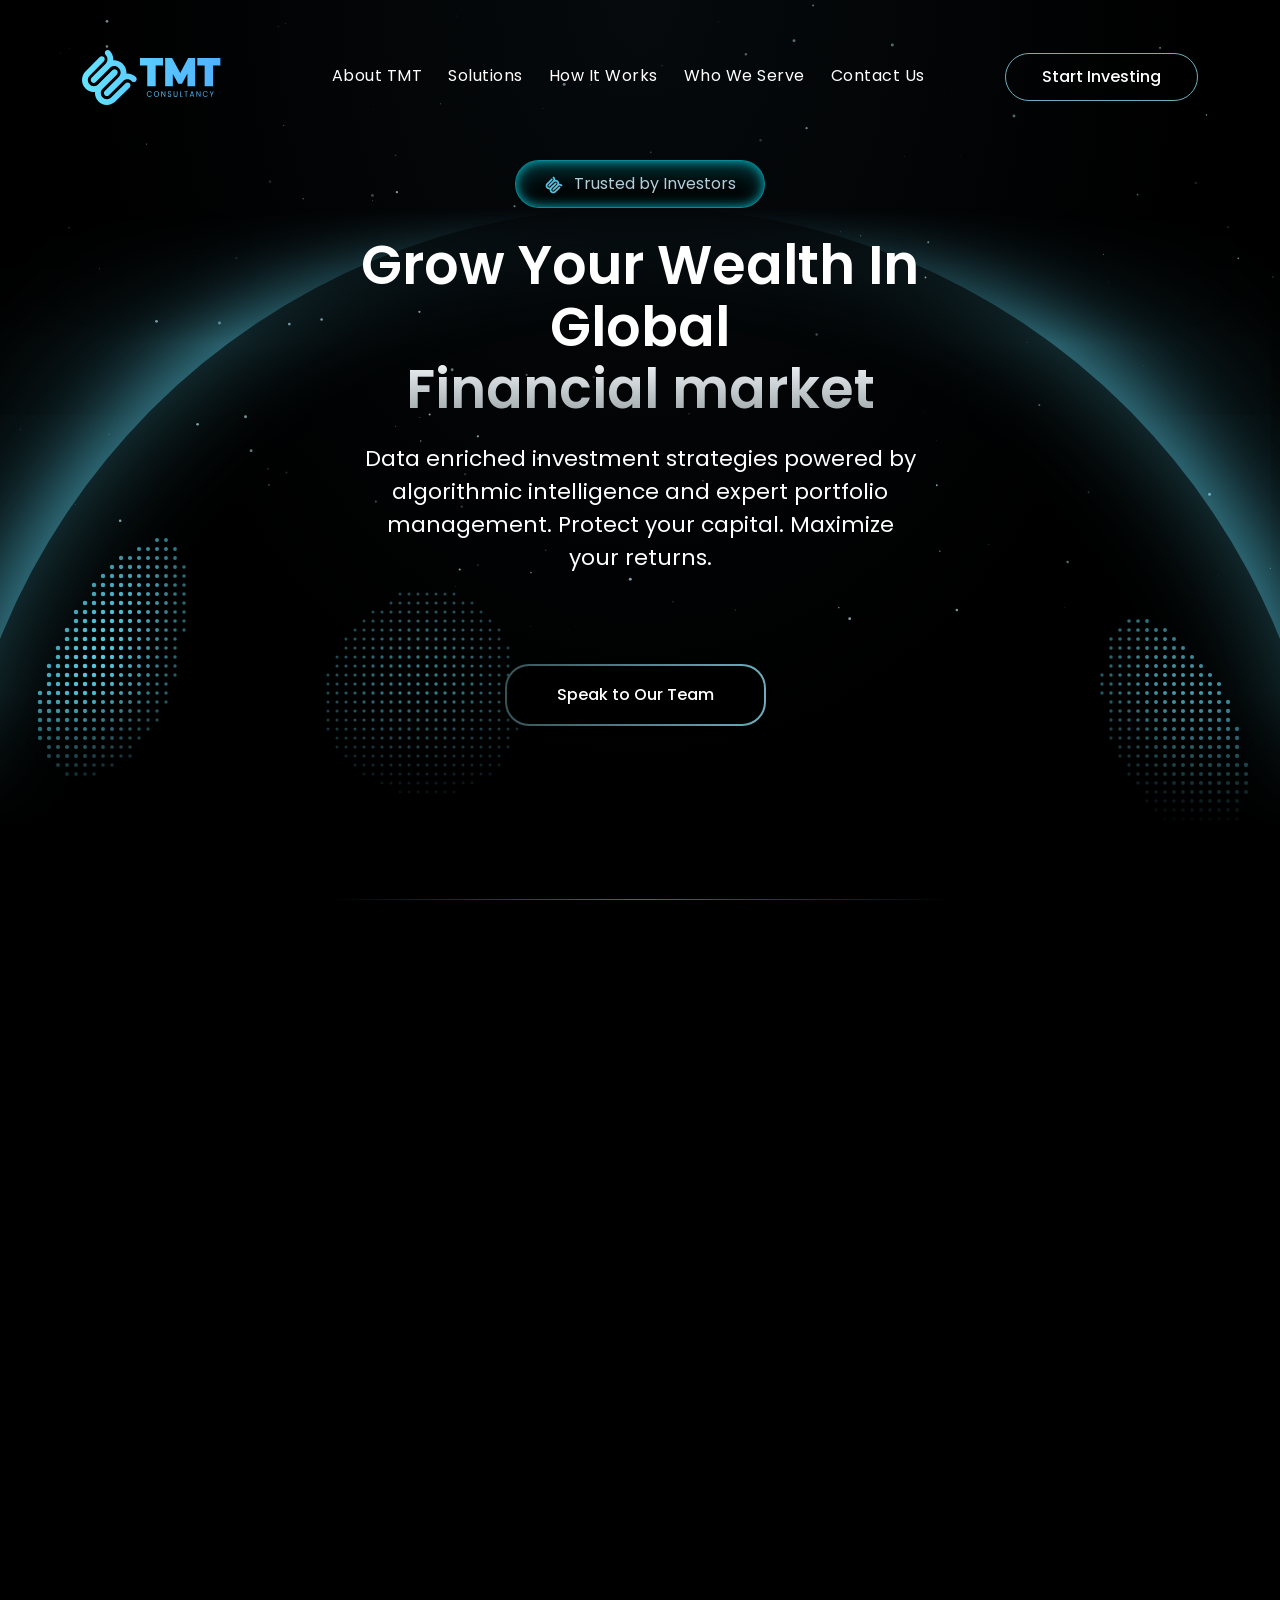
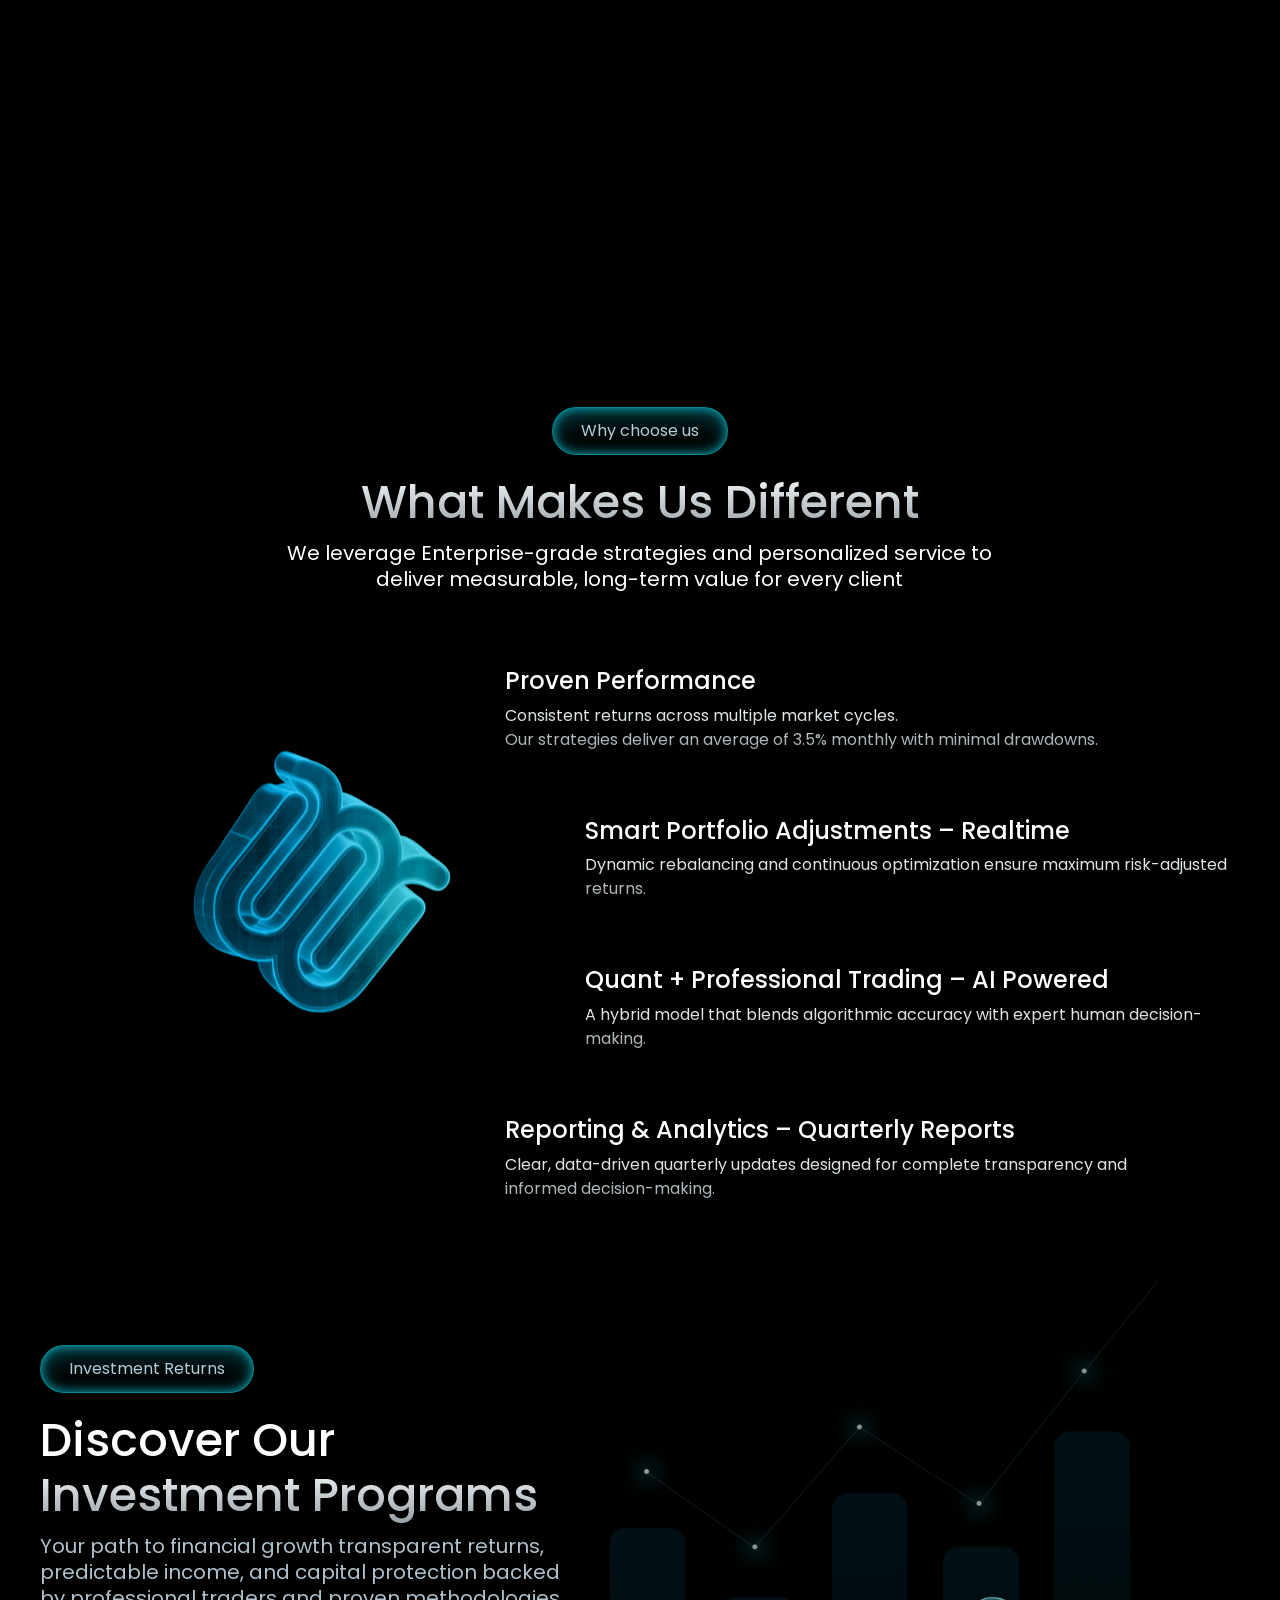
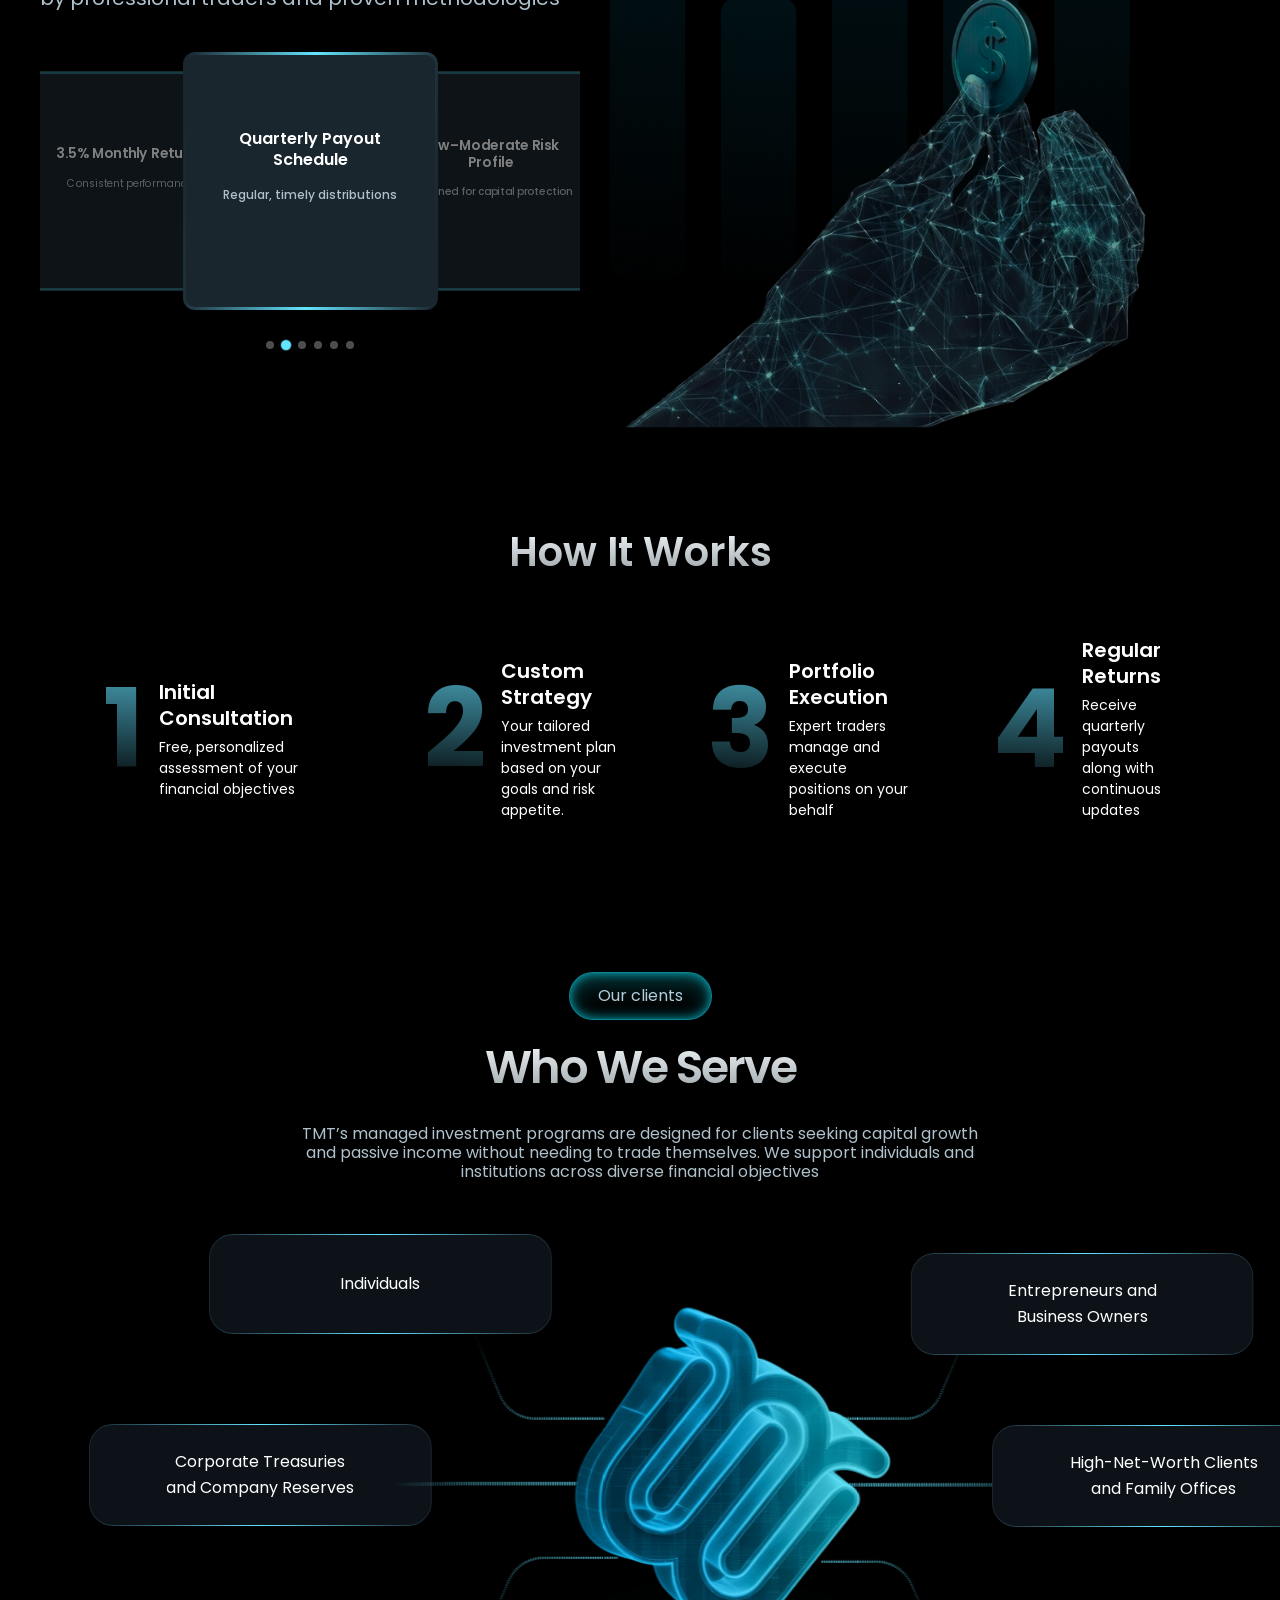
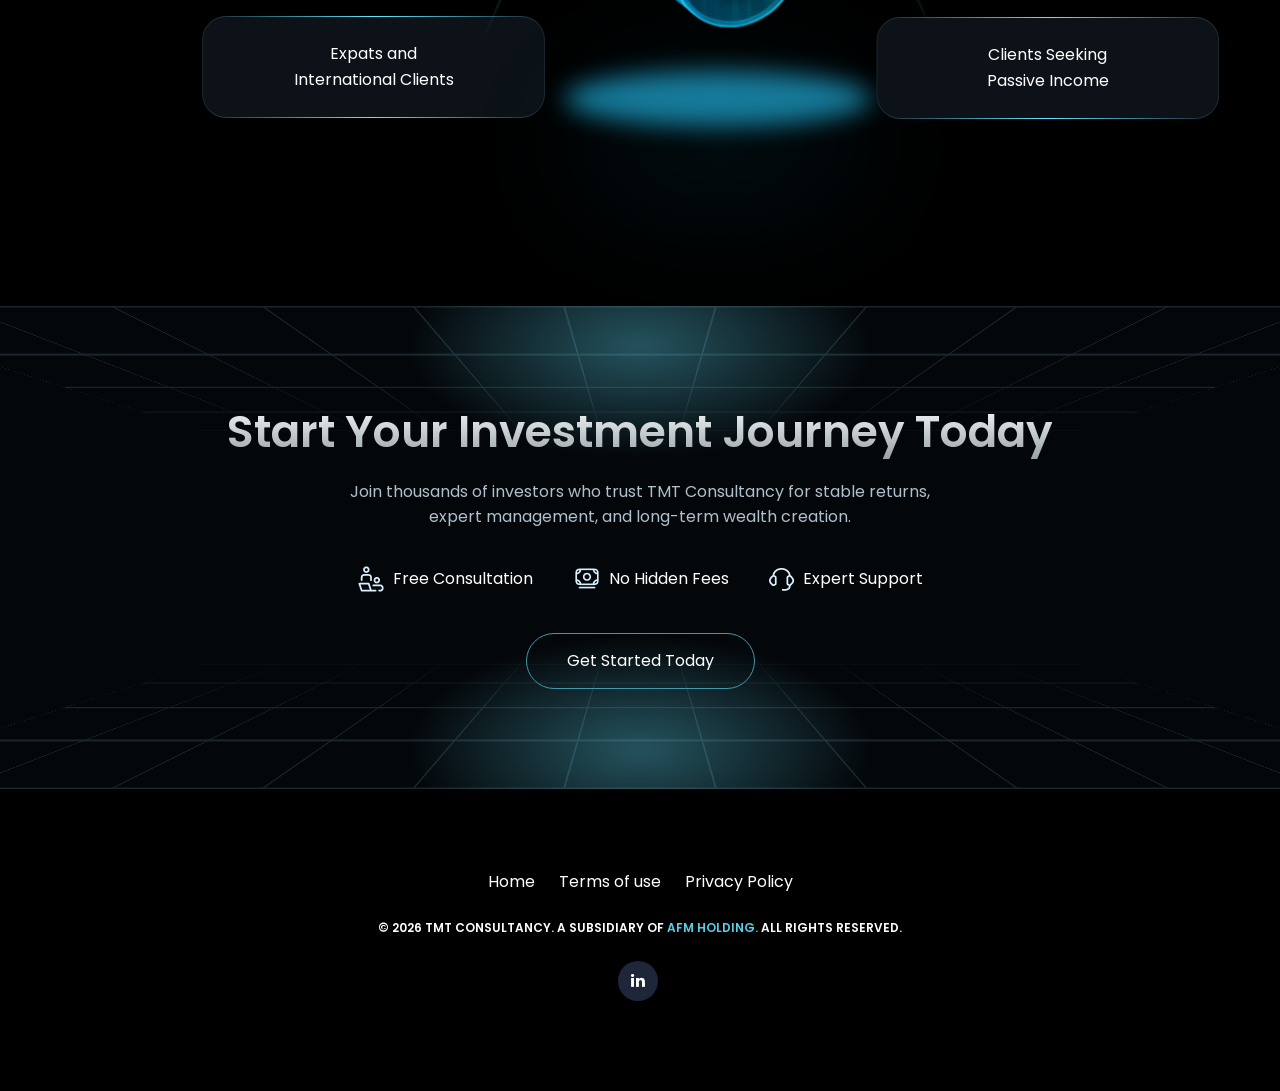
==== commit 1f2f728e: "Fix hero heading/paragraph text getting clipped on mobile Your DevTools screenshot at iPhone 12 Pro " ====
--- a/index.html
+++ b/index.html
@@ -976,8 +976,15 @@
 	.hero-inner{
 		position: relative; z-index: 5;
 		text-align: center;
+		width: 100%;
 		max-width: 760px;
+		min-width: 0;
+		box-sizing: border-box;
 		padding: 0 24px;
+	}
+	.hero-inner h2, .hero-inner p{
+		overflow-wrap: break-word;
+		word-break: break-word;
 	}
 	.hero-inner .btn-inner-glow{ margin-top: 0; margin-bottom: 26px; }
 	.hero-inner h2{
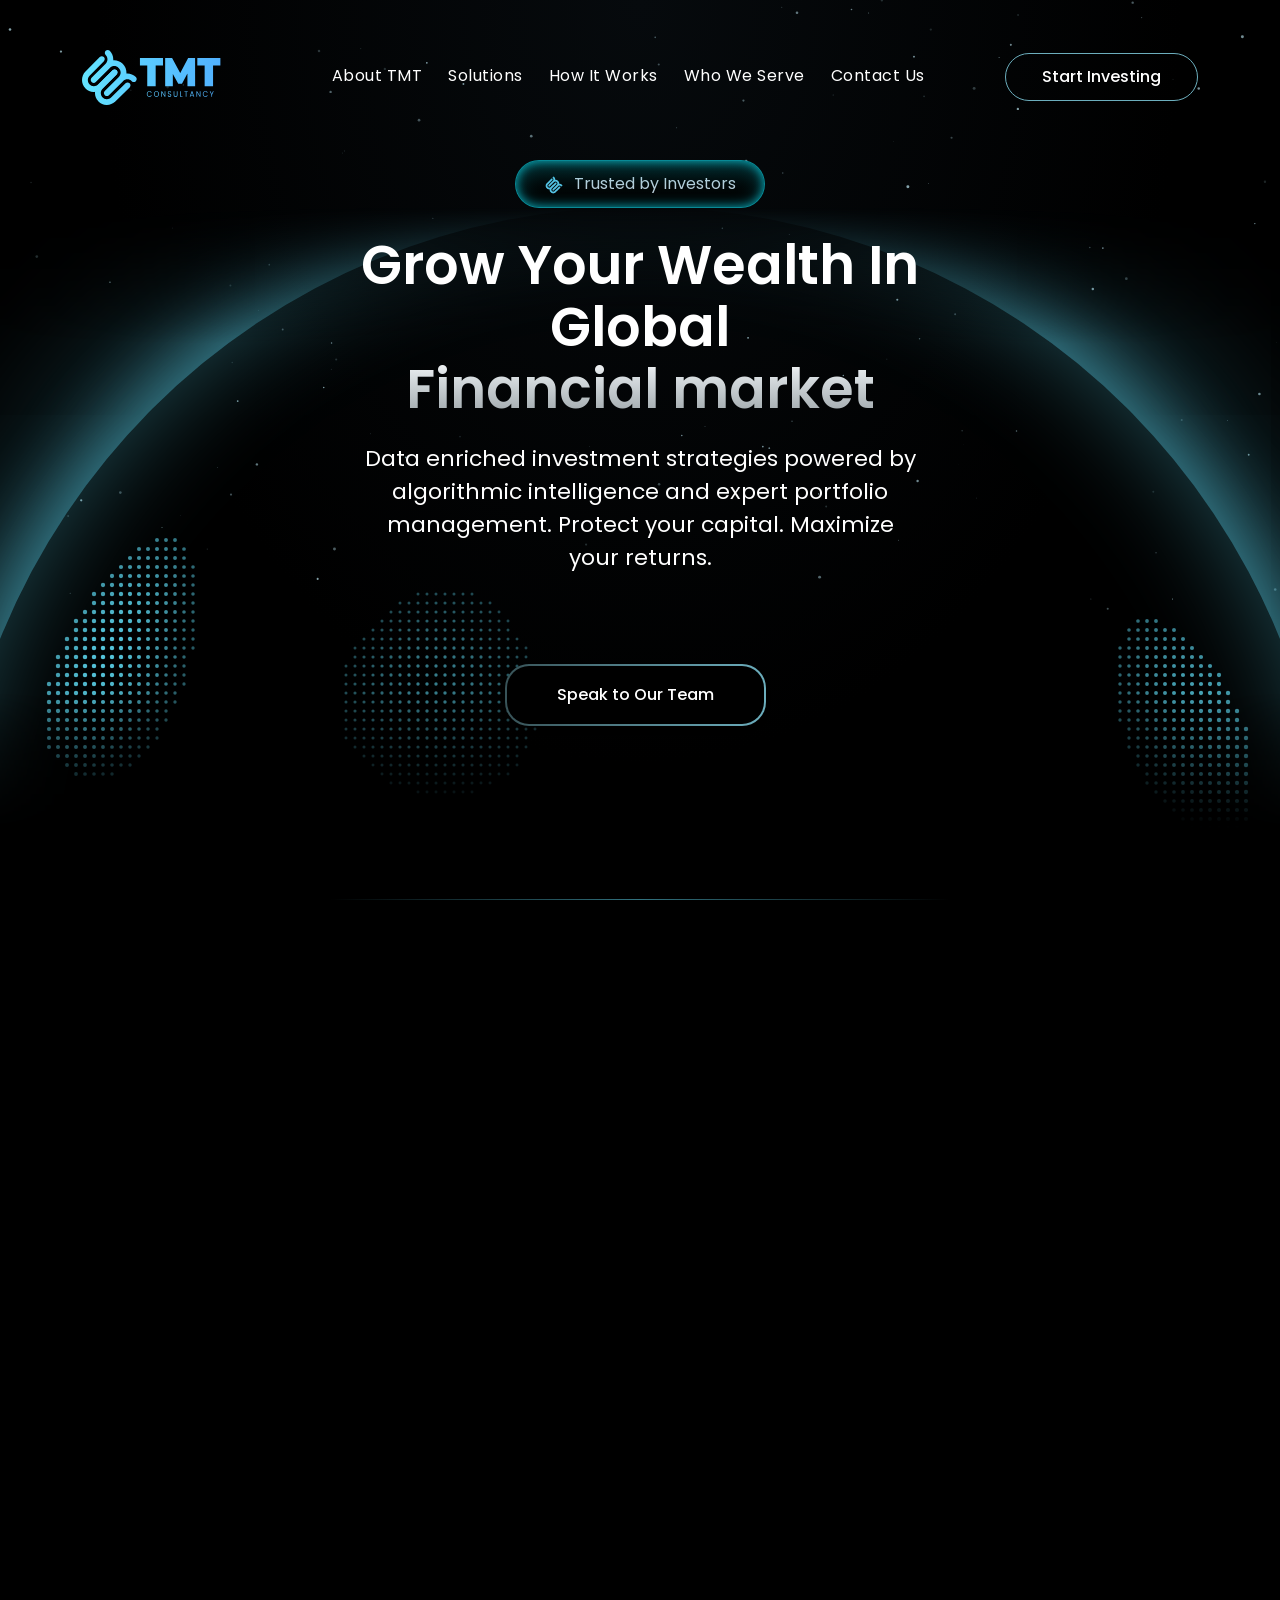
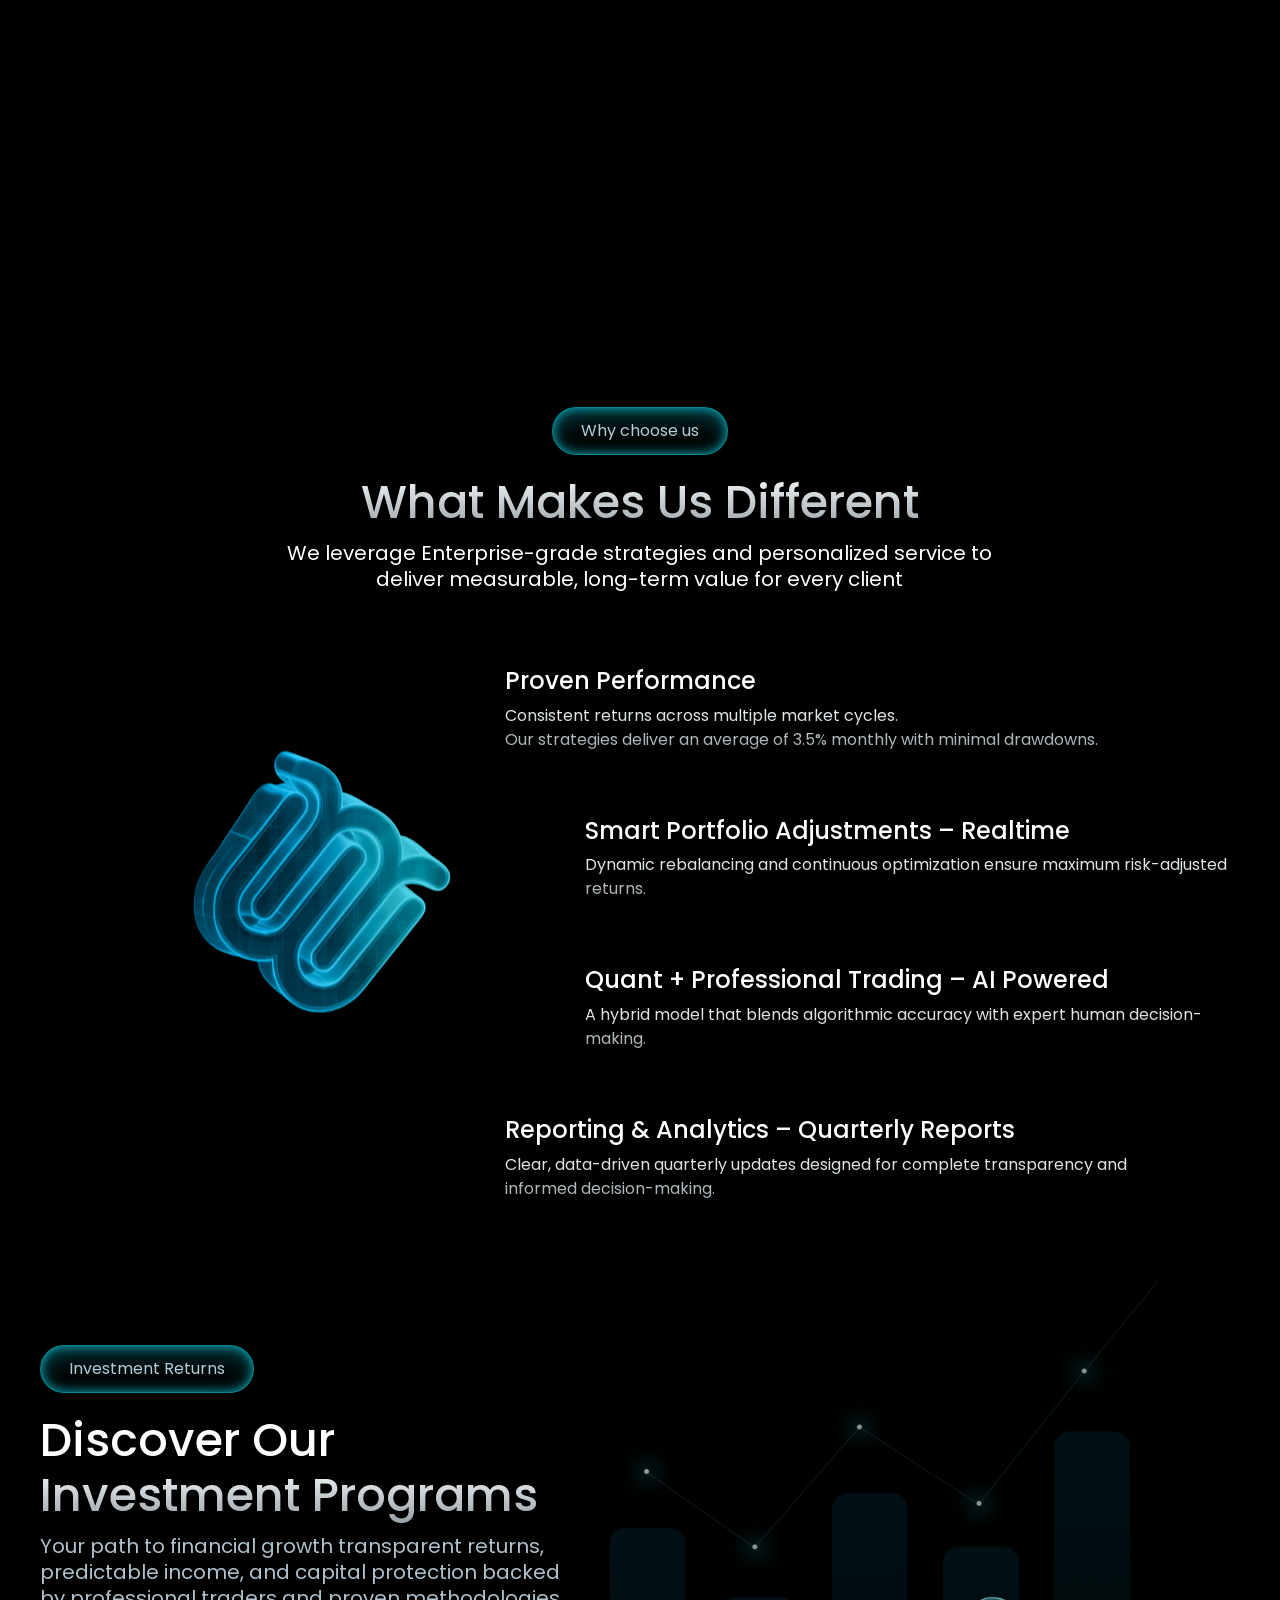
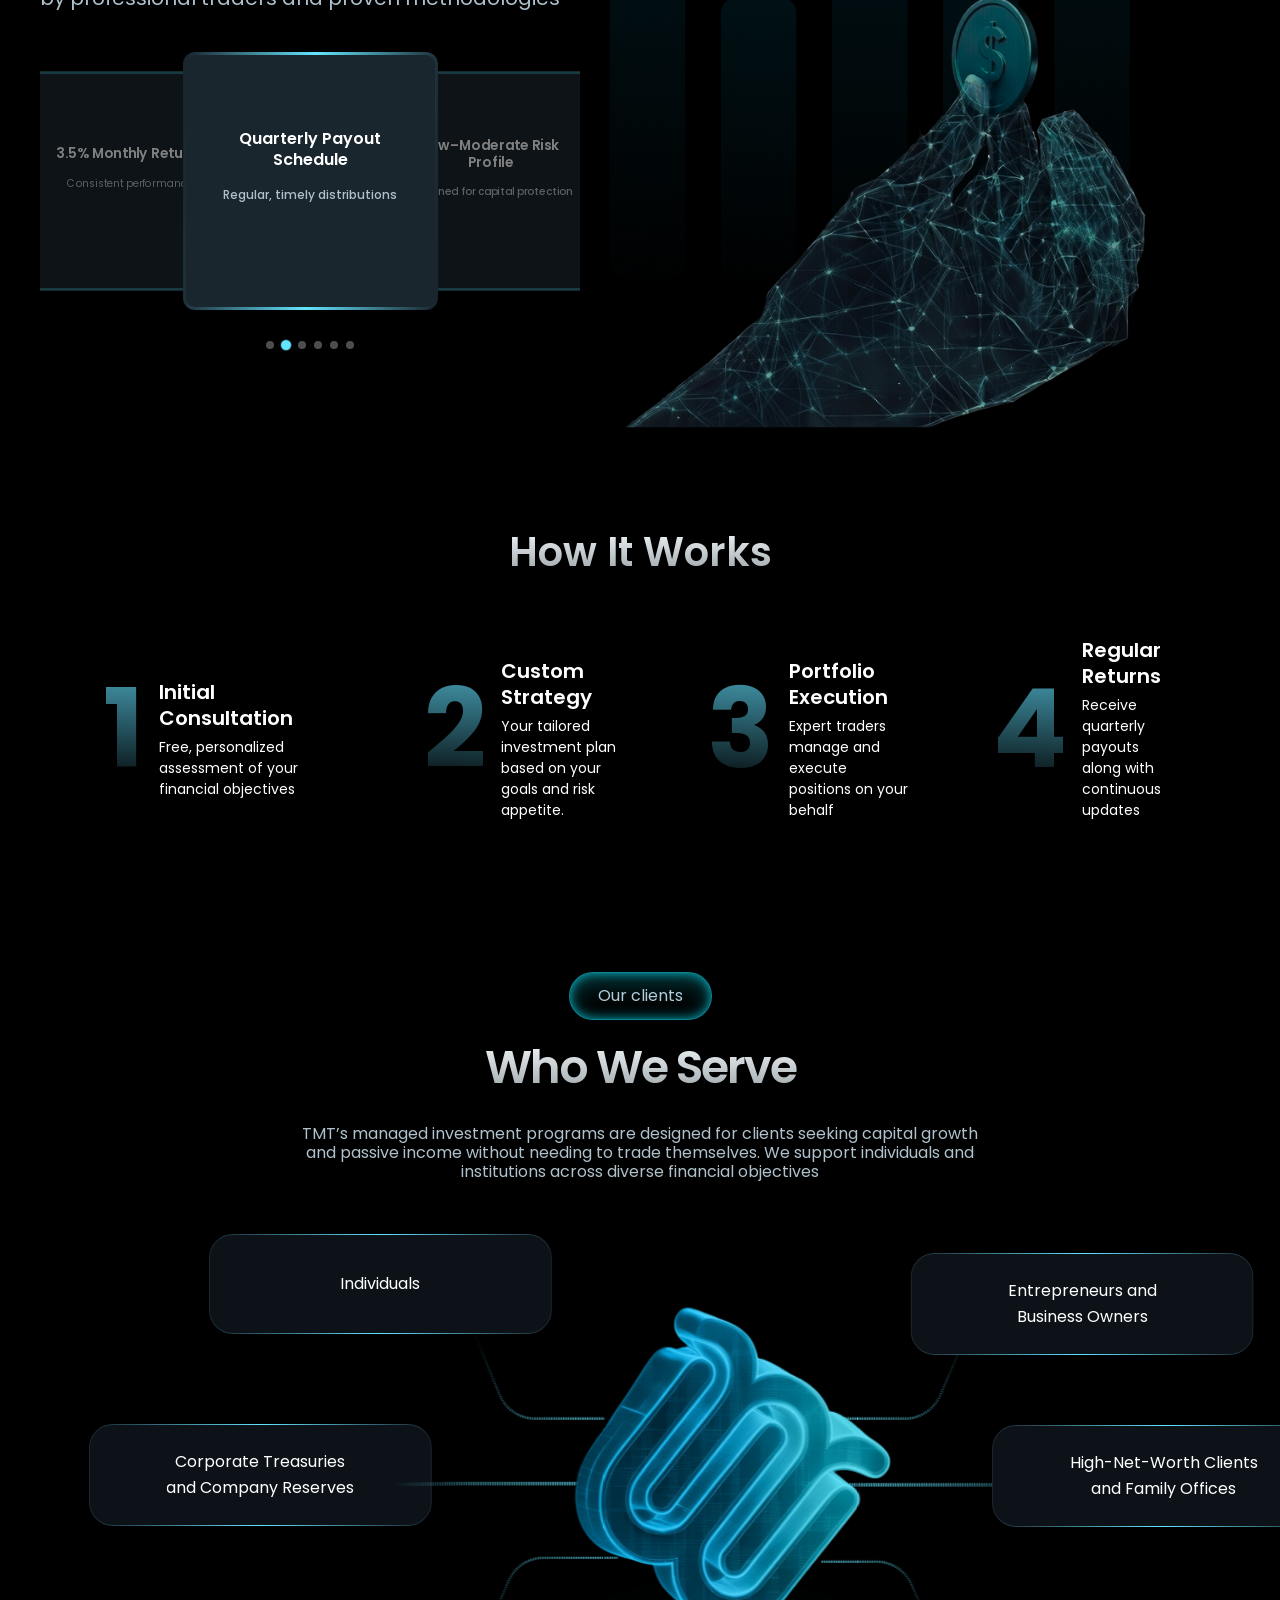
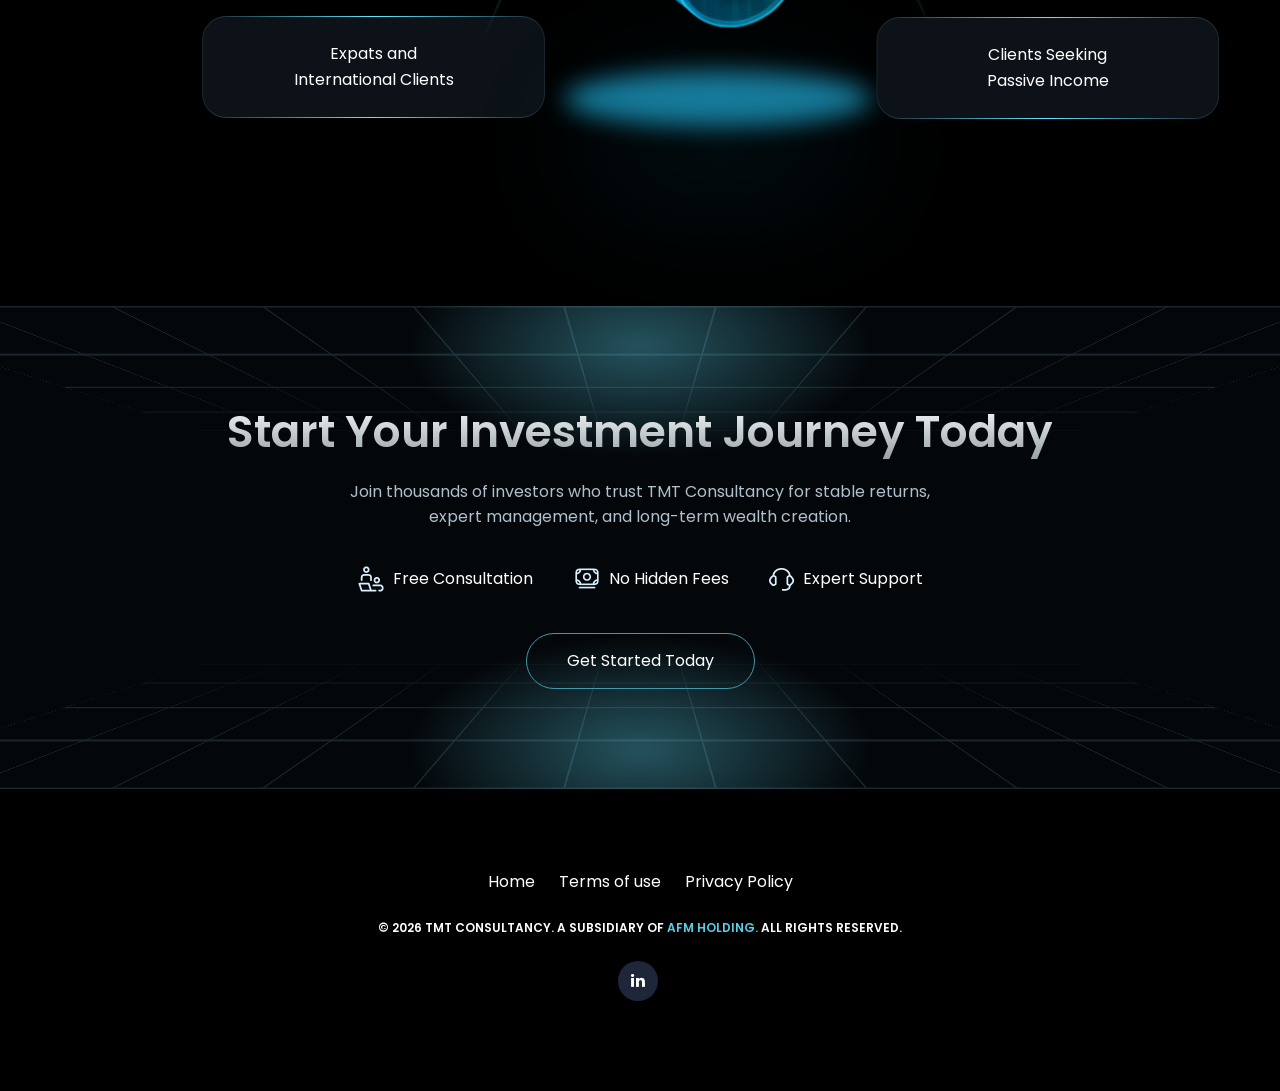
==== commit 6e82da8e: "Harden hero text against clipping (still showed in real Chrome DevTools test) The previous width:100" ====
--- a/index.html
+++ b/index.html
@@ -967,6 +967,8 @@
 		justify-content: center;
 		overflow: hidden;
 		min-height: 100vh;
+		width: 100%;
+		max-width: 100vw;
 		padding-top: 160px;
 		background: radial-gradient(ellipse at 50% 0%, #060a0d 0%, #000 60%);
 	}
@@ -982,9 +984,10 @@
 		box-sizing: border-box;
 		padding: 0 24px;
 	}
-	.hero-inner h2, .hero-inner p{
-		overflow-wrap: break-word;
+	.hero-inner h2, .hero-inner p, .hero-inner .hero-grad{
+		overflow-wrap: anywhere;
 		word-break: break-word;
+		max-width: 100%;
 	}
 	.hero-inner .btn-inner-glow{ margin-top: 0; margin-bottom: 26px; }
 	.hero-inner h2{
@@ -1045,8 +1048,8 @@
 	}
 	@media(max-width:760px){
 		#home.home_bg{ padding-top: 92px; }
-		.hero-inner{ max-width: 100%; padding: 0 22px; }
-		.hero-inner h2{ font-size: clamp(28px,8vw,38px); }
+		.hero-inner{ max-width: 100%; padding: 0 20px; }
+		.hero-inner h2{ font-size: clamp(24px,6.8vw,34px); }
 	}
 	@media(max-width:420px){
 		#home.home_bg{ padding-top: 76px; }
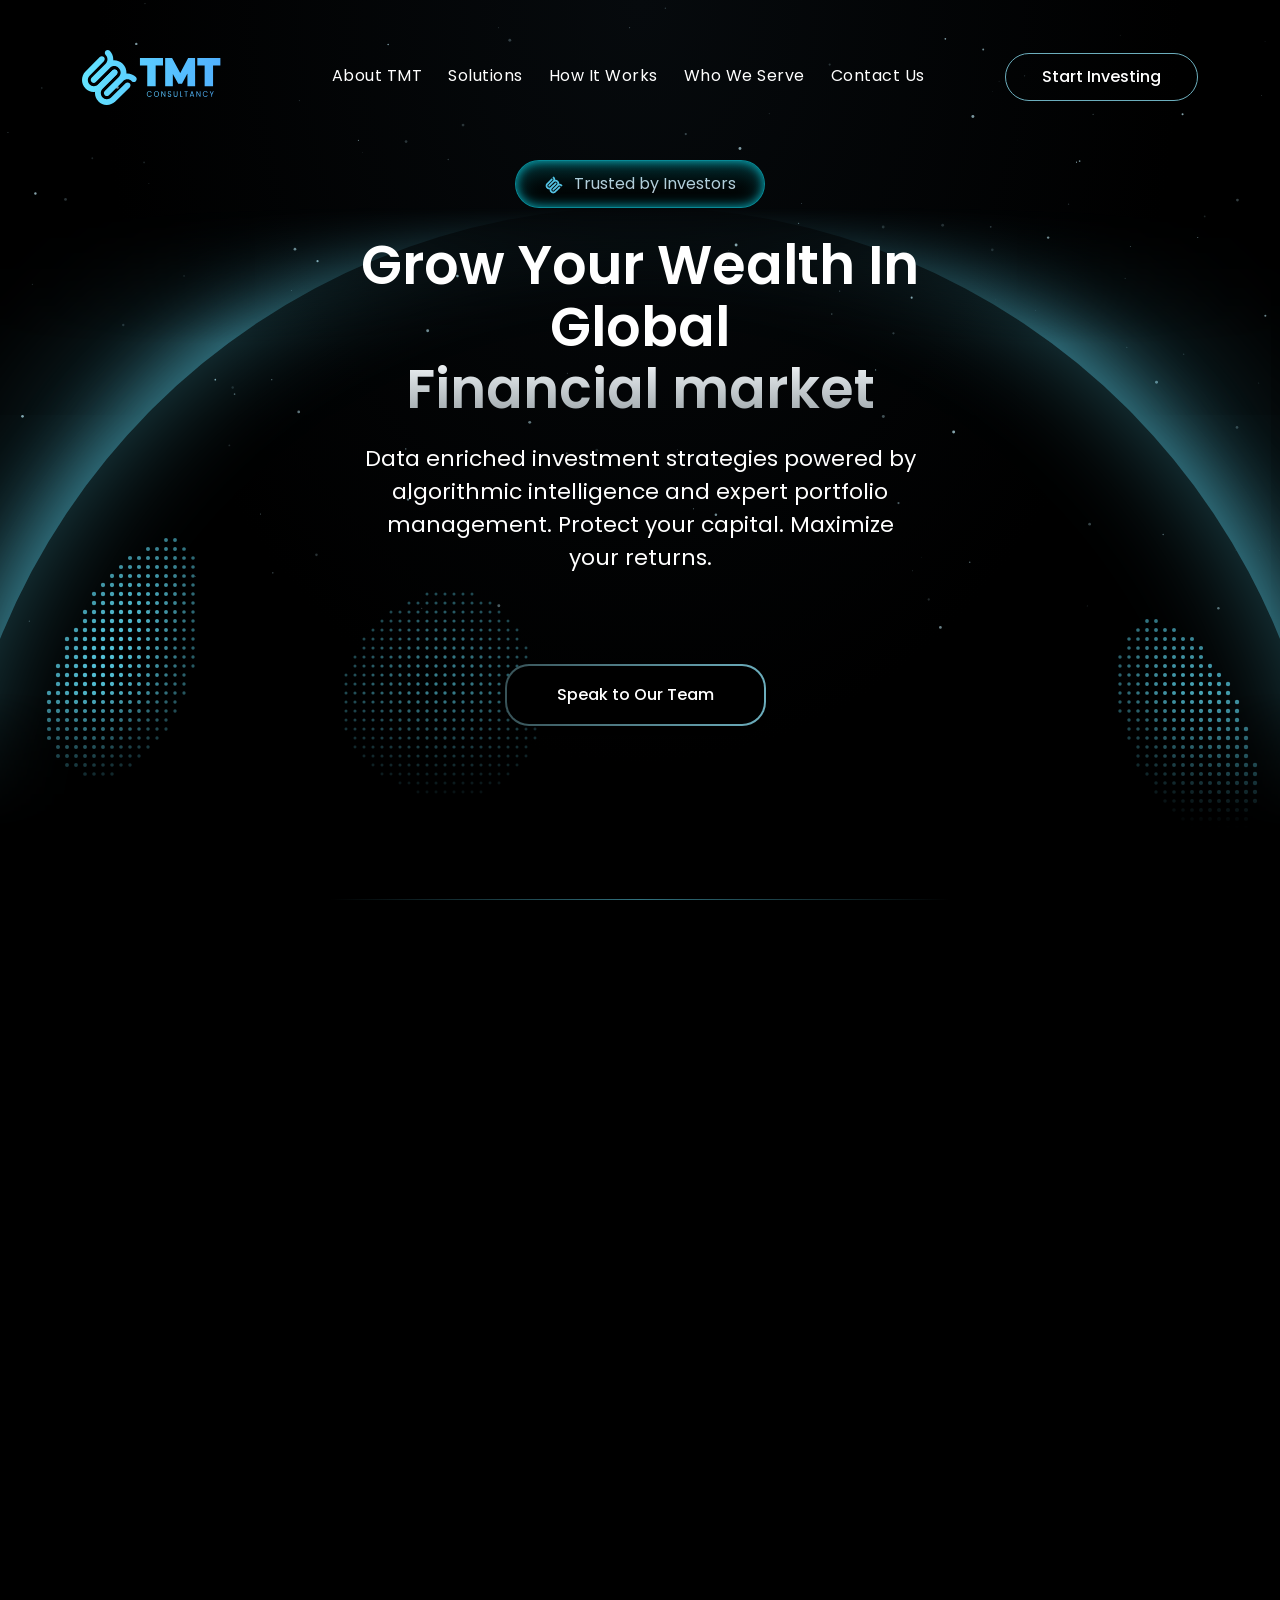
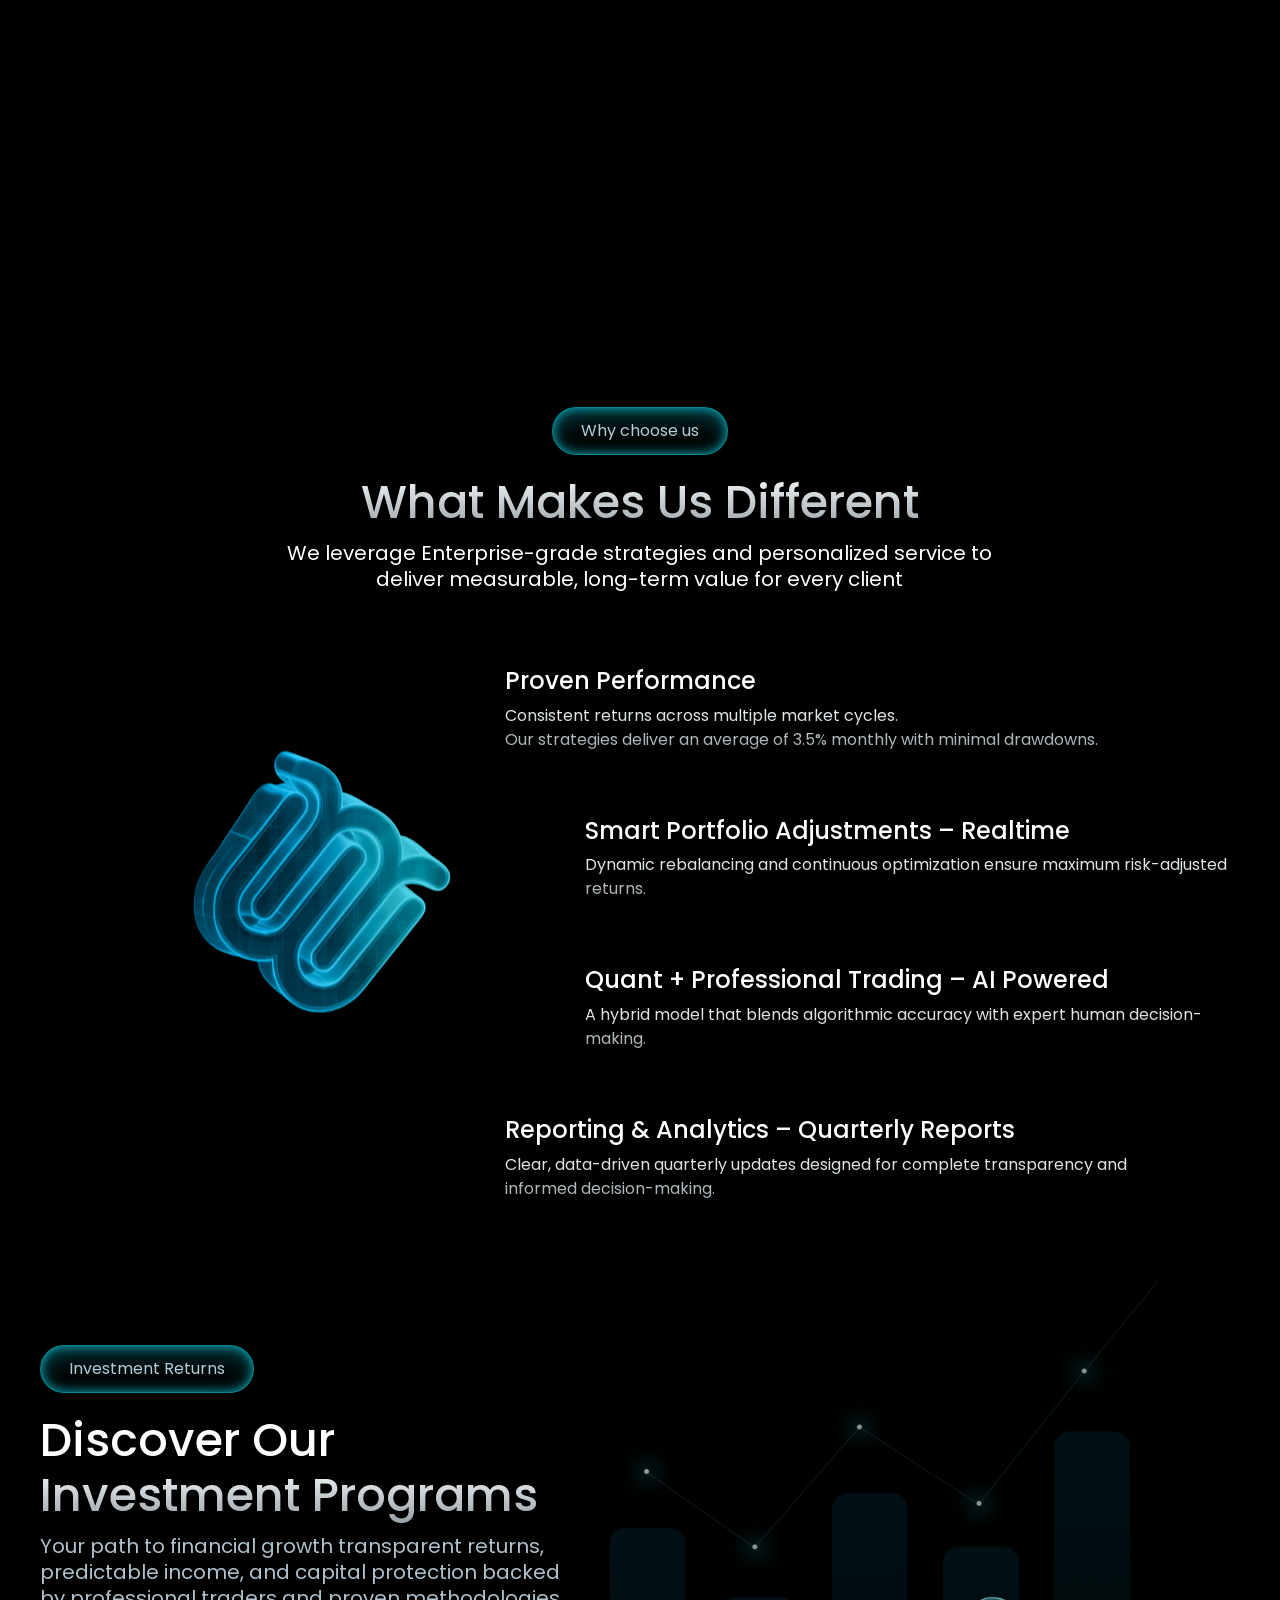
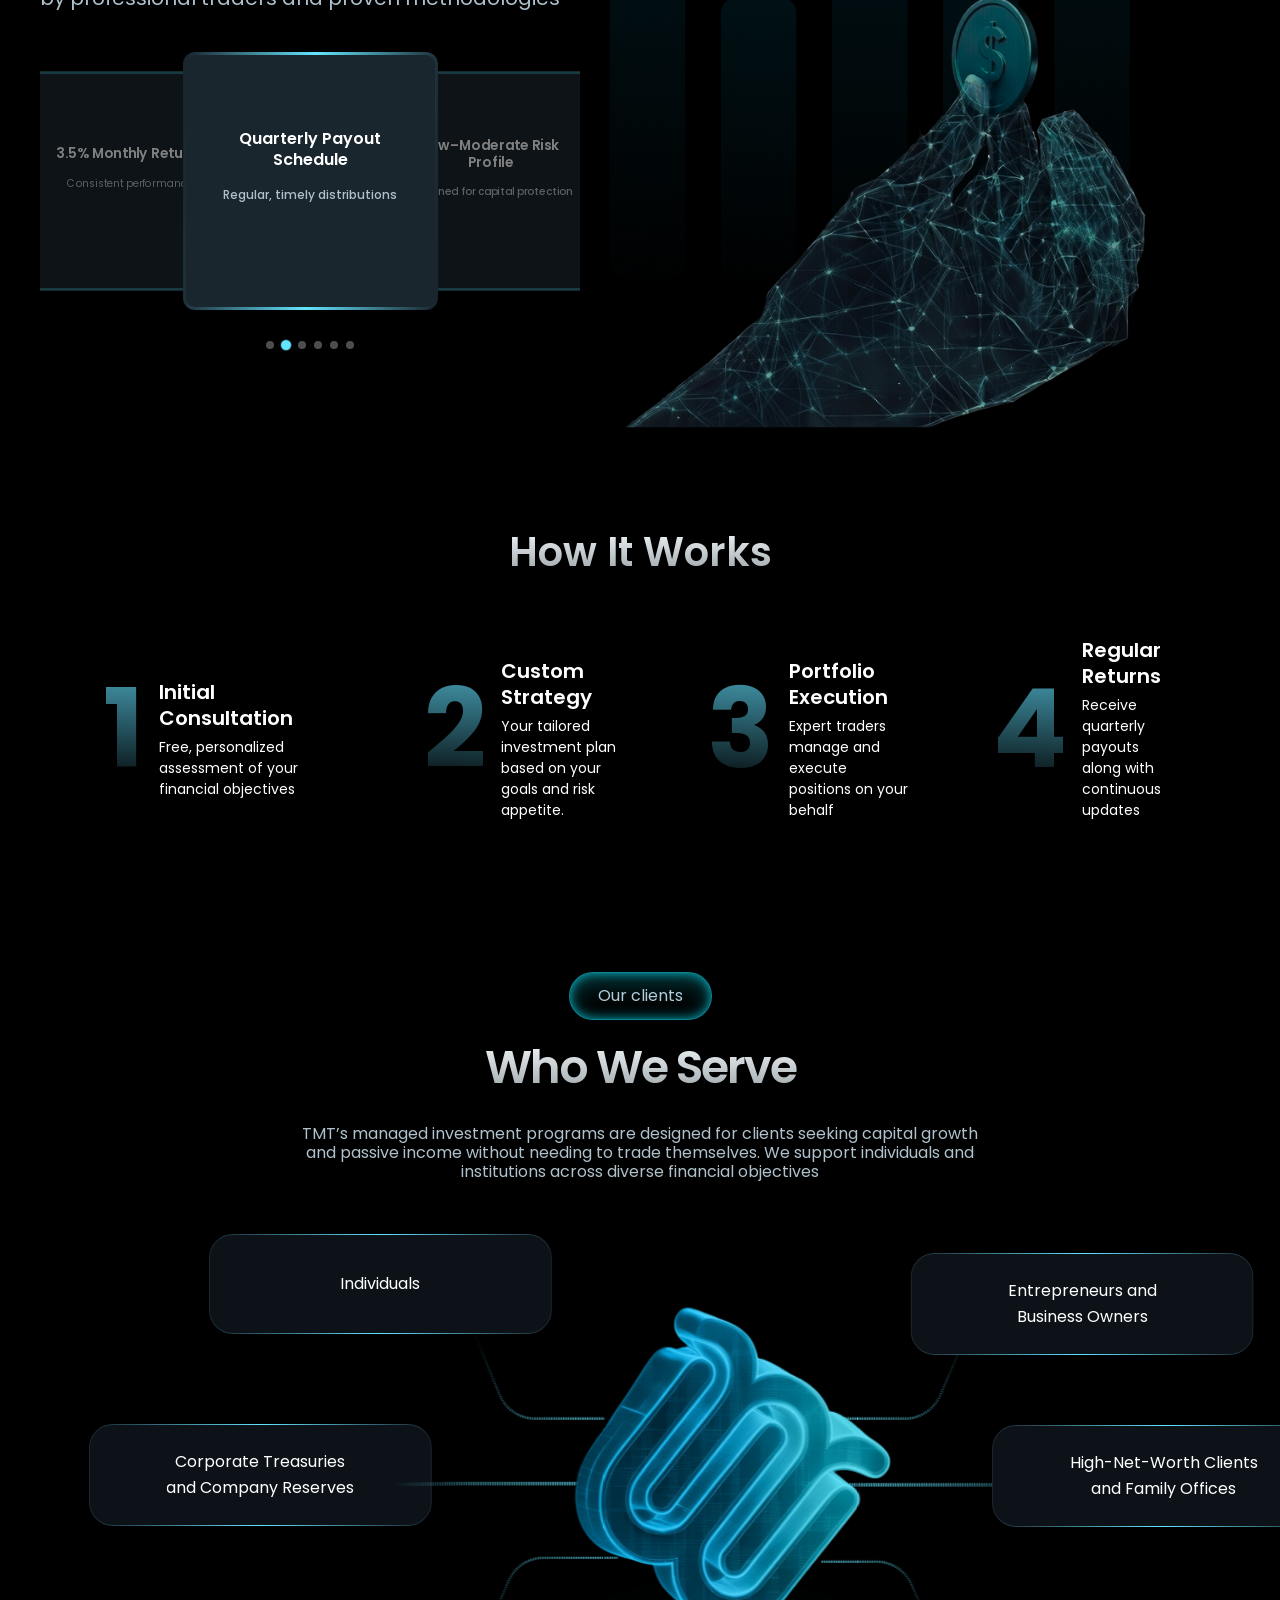
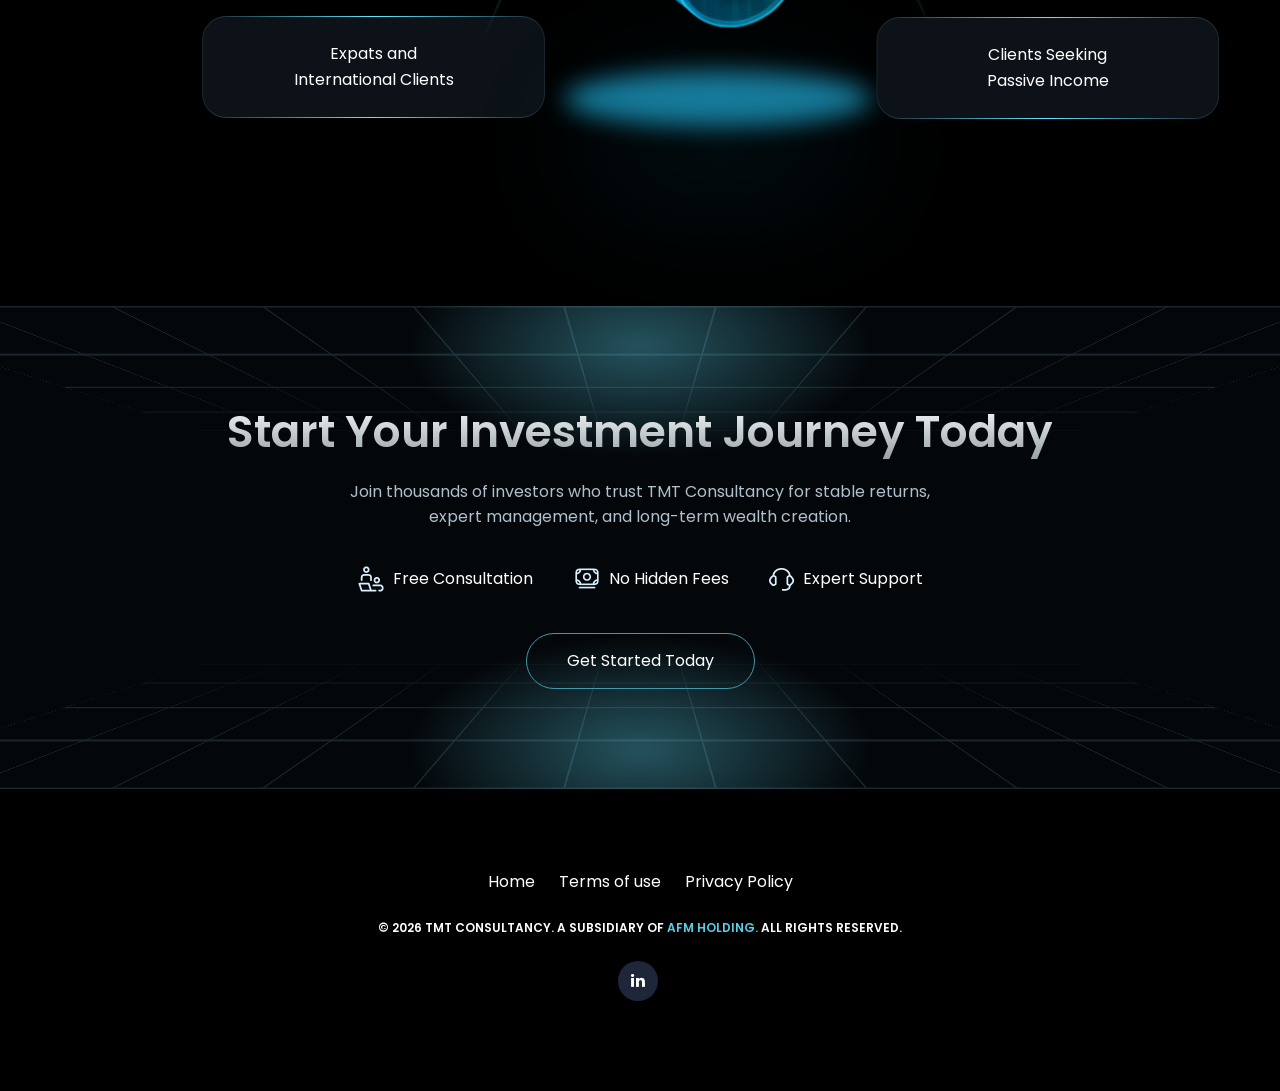
==== commit 79d5012d: "Fix actual root cause: #stars canvas sizing race condition Found it. Your two screenshots showed dif" ====
--- a/index.html
+++ b/index.html
@@ -968,12 +968,12 @@
 		overflow: hidden;
 		min-height: 100vh;
 		width: 100%;
-		max-width: 100vw;
+		max-width: 100%;
 		padding-top: 160px;
 		background: radial-gradient(ellipse at 50% 0%, #060a0d 0%, #000 60%);
 	}
 
-	#stars{ position: absolute; inset: 0; z-index: 0; }
+	#stars{ position: absolute; inset: 0; z-index: 0; width: 100%; height: 100%; display: block; }
 
 	.hero-inner{
 		position: relative; z-index: 5;
@@ -1091,7 +1091,7 @@
 			position: fixed;
 			inset: 0;
 			width: 100%;
-			max-width: 100vw;
+			max-width: 100%;
 			box-sizing: border-box;
 			height: 100vh !important;
 			margin: 0;
@@ -1152,7 +1152,7 @@
 	.tmt_grid_bg{
 		position: absolute; inset: 0; z-index: 0; overflow: hidden;
 		perspective: 180px; perspective-origin: 50% 50%;
-		max-width: 100vw;
+		max-width: 100%;
 		transform: translateZ(0);
 		-webkit-transform: translateZ(0);
 	}
@@ -2178,8 +2178,9 @@
 	  const ctx = canvas.getContext('2d');
 	  let stars = [];
 	  function resize(){
-	    canvas.width = window.innerWidth;
-	    canvas.height = document.getElementById('home').offsetHeight;
+	    const home = document.getElementById('home');
+	    canvas.width = home.clientWidth || window.innerWidth;
+	    canvas.height = home.offsetHeight;
 	    const count = Math.floor((canvas.width*canvas.height)/9000);
 	    stars = Array.from({length:count},()=>({
 	      x:Math.random()*canvas.width,
